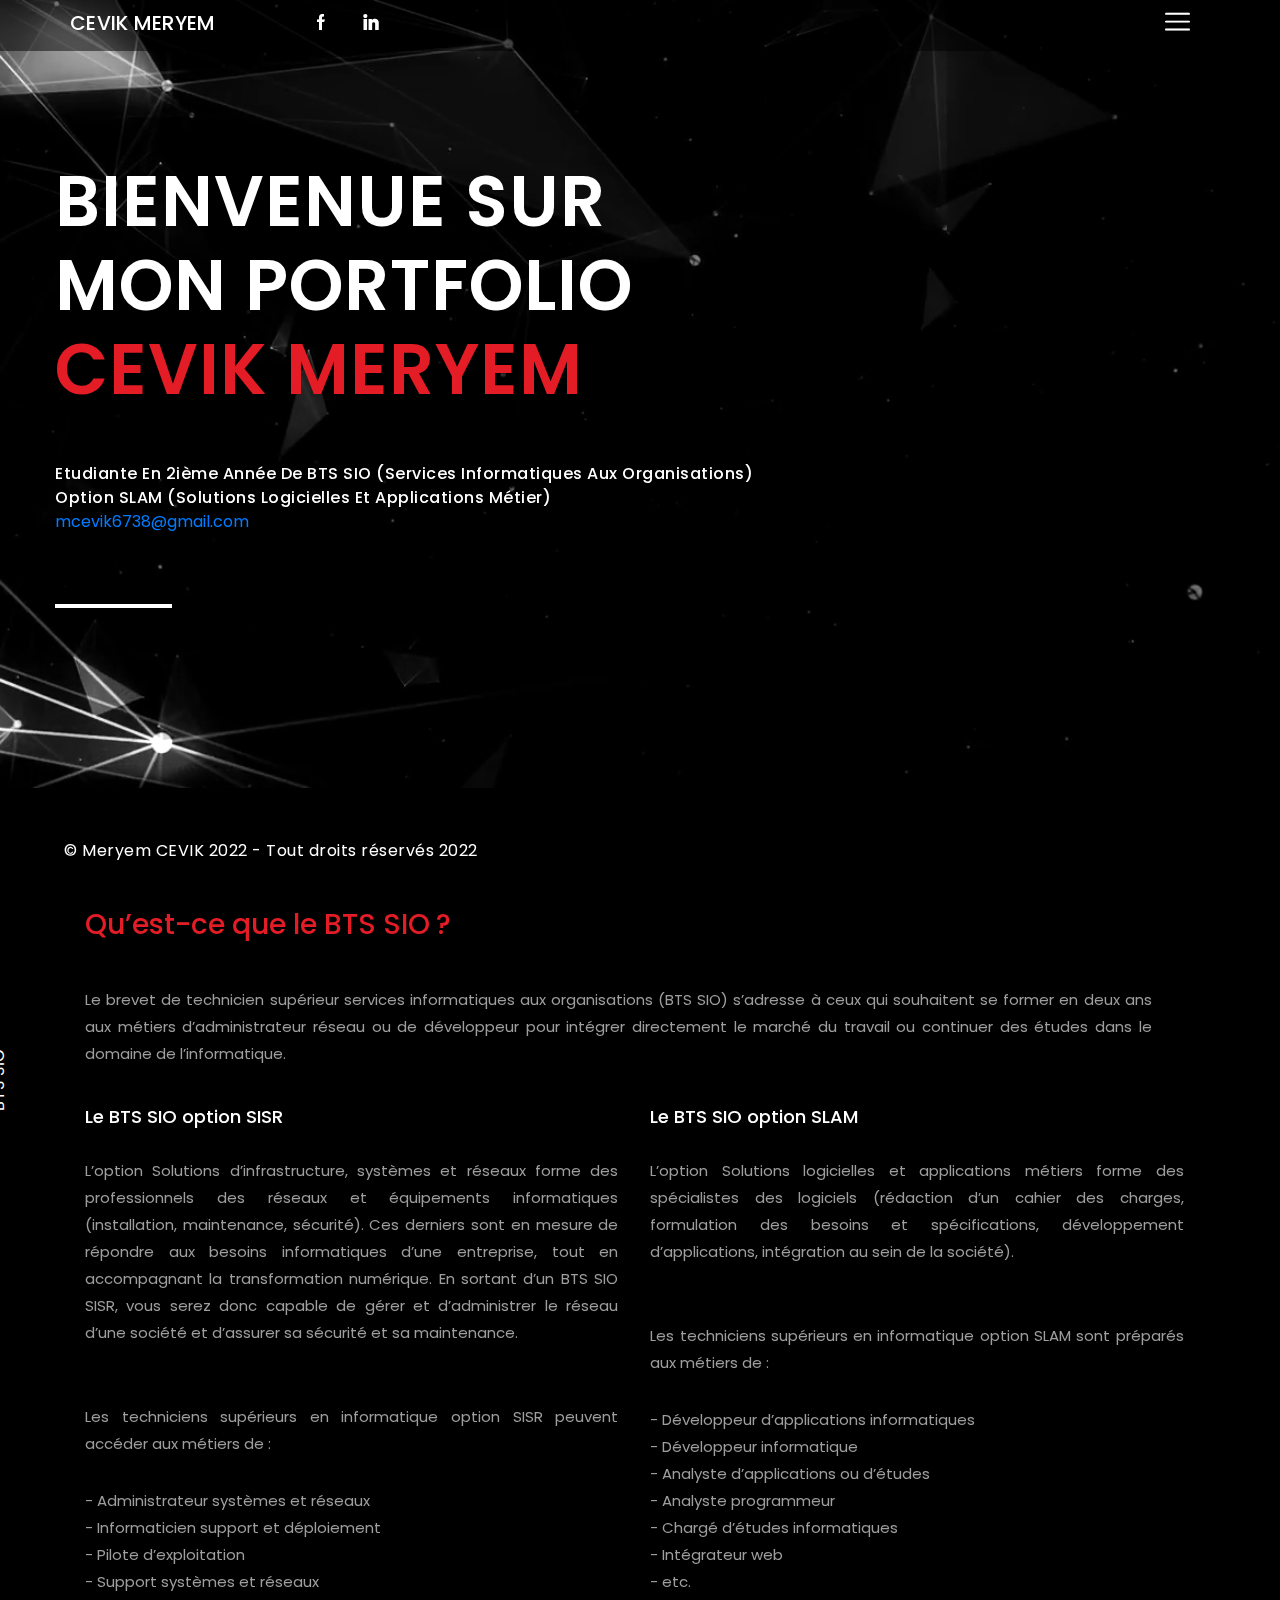
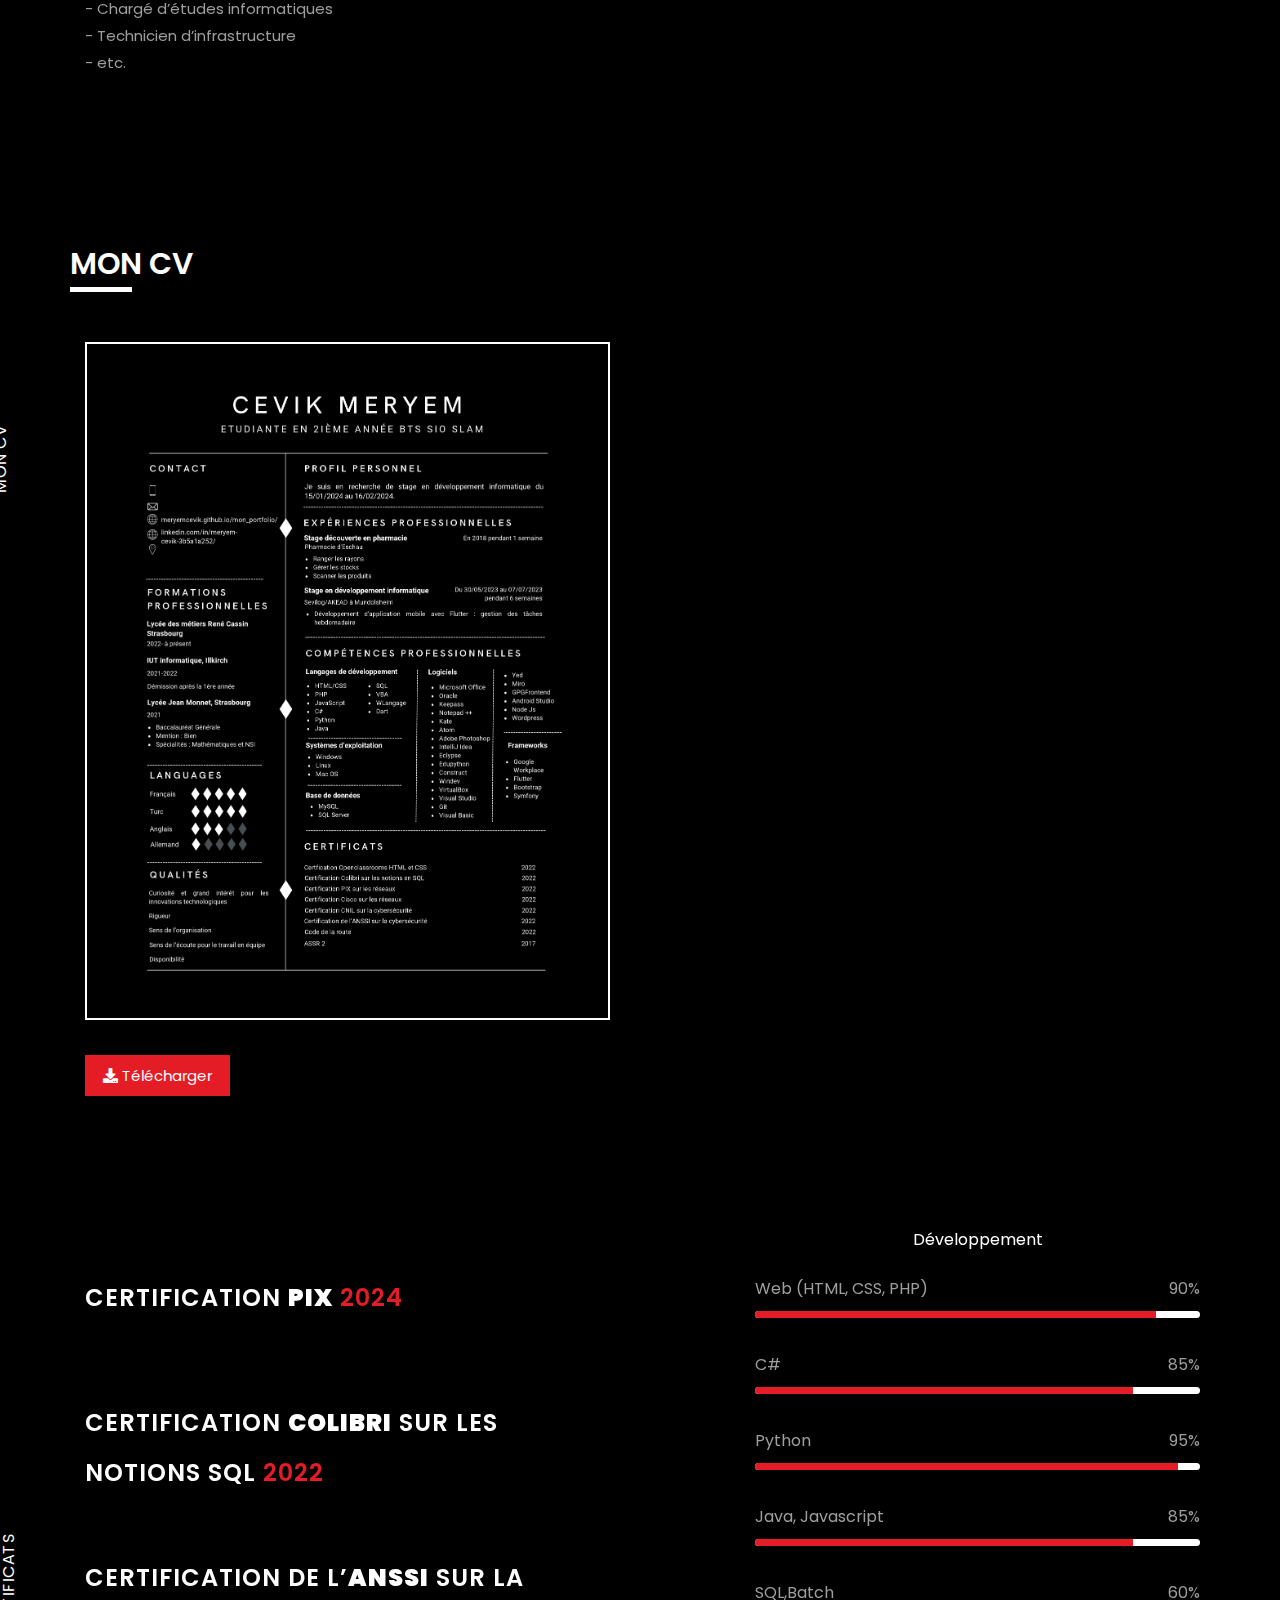
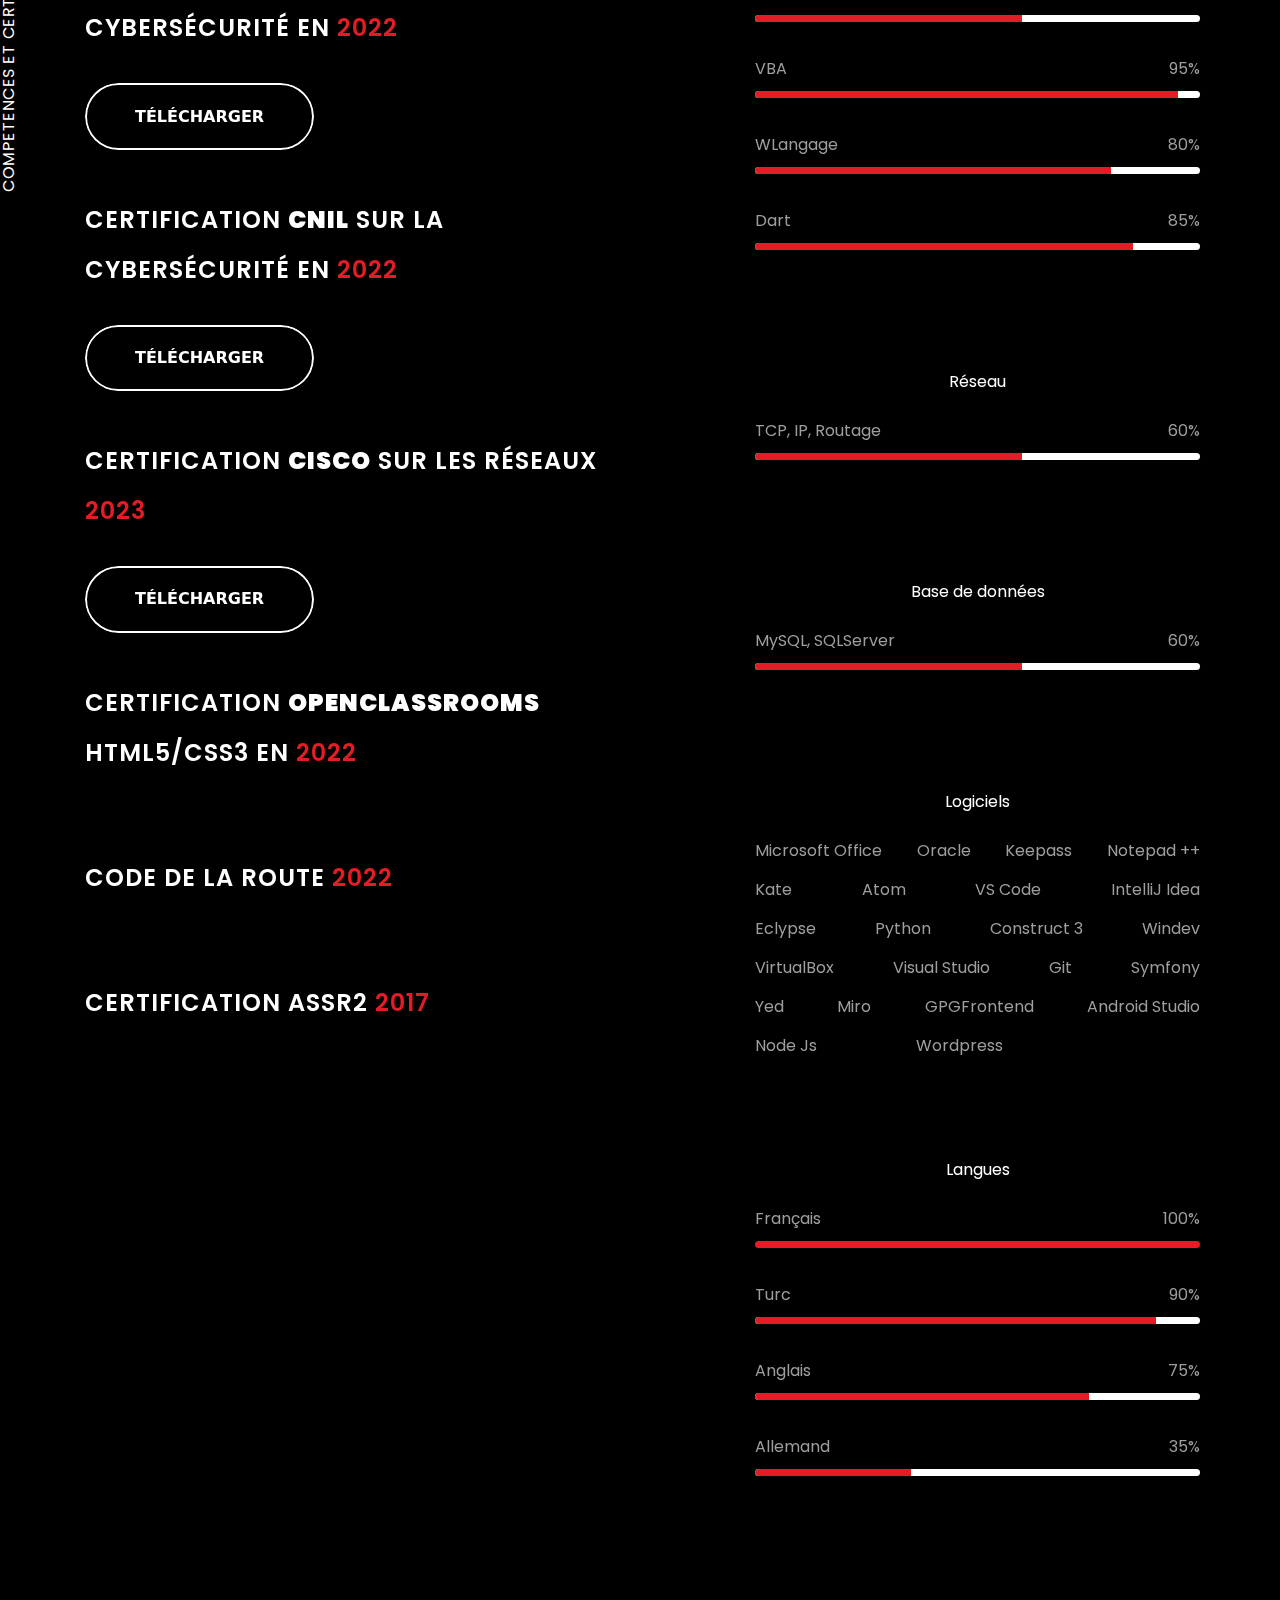
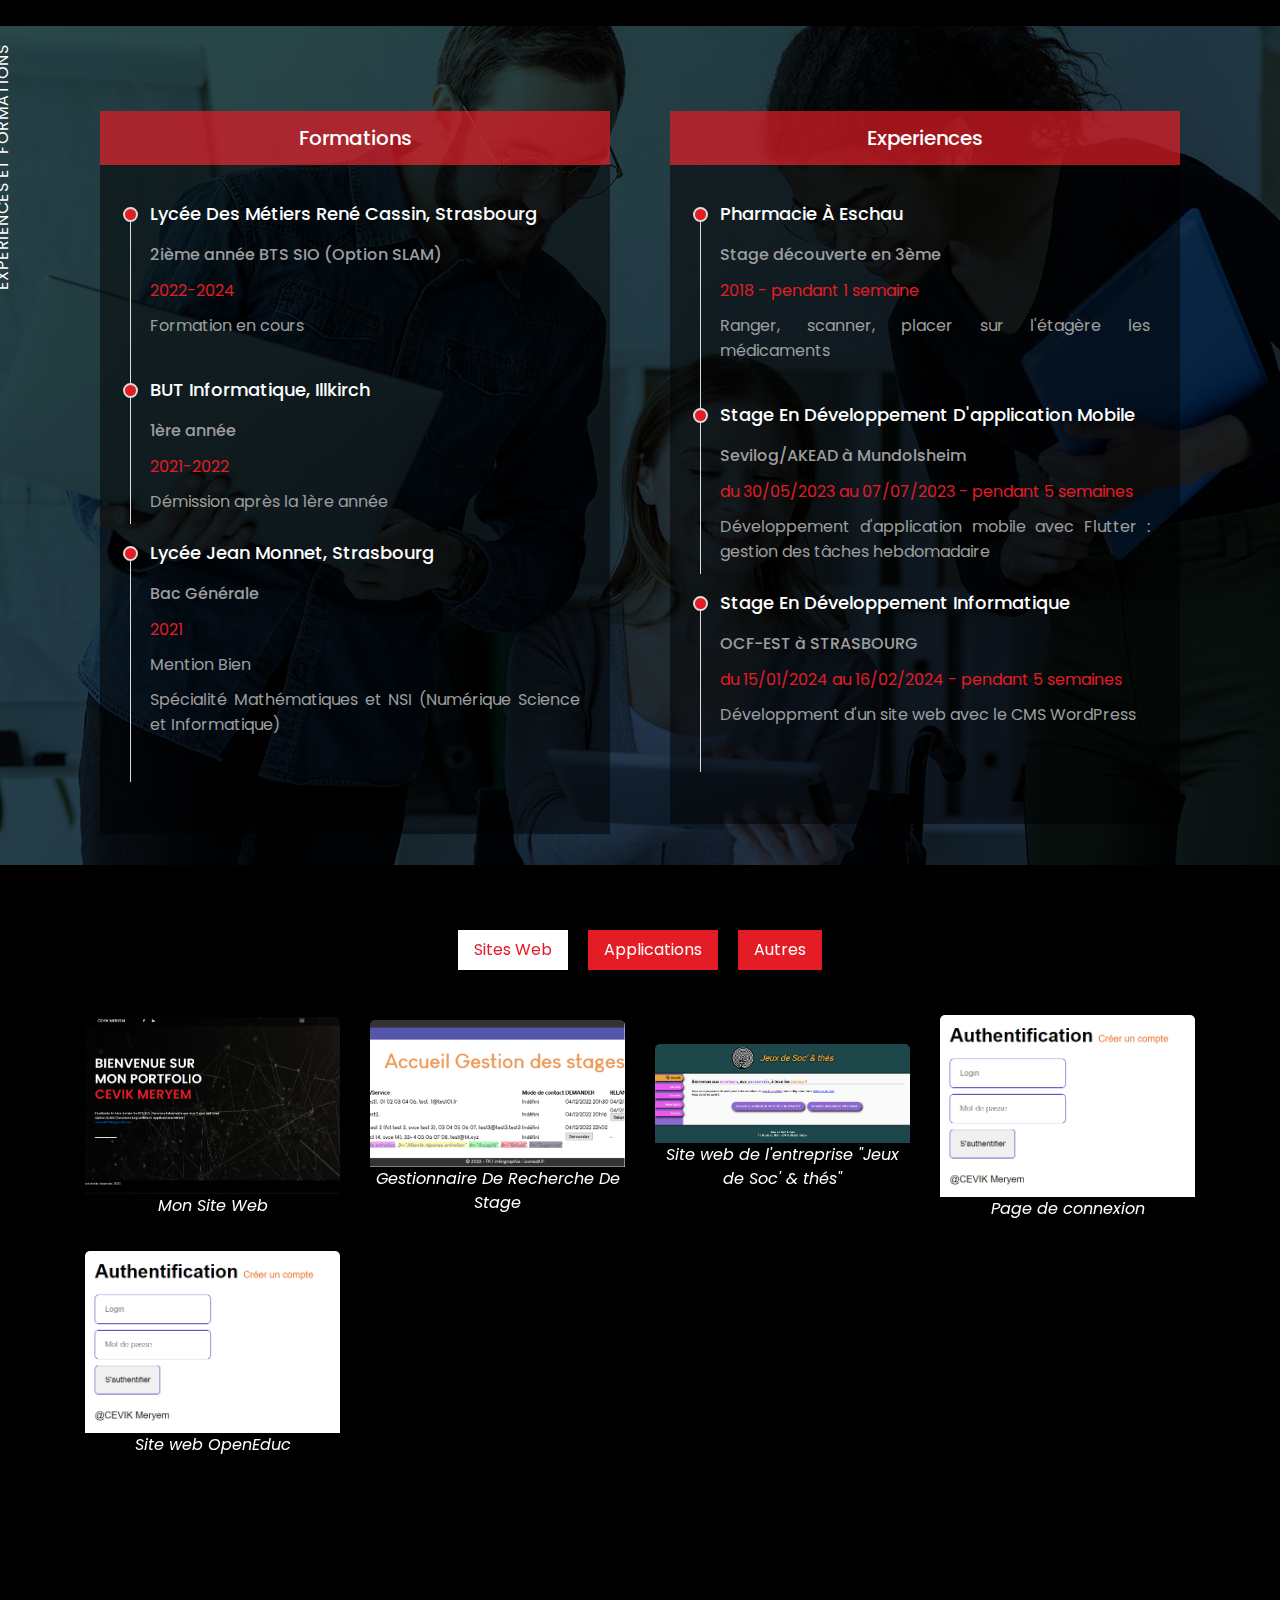
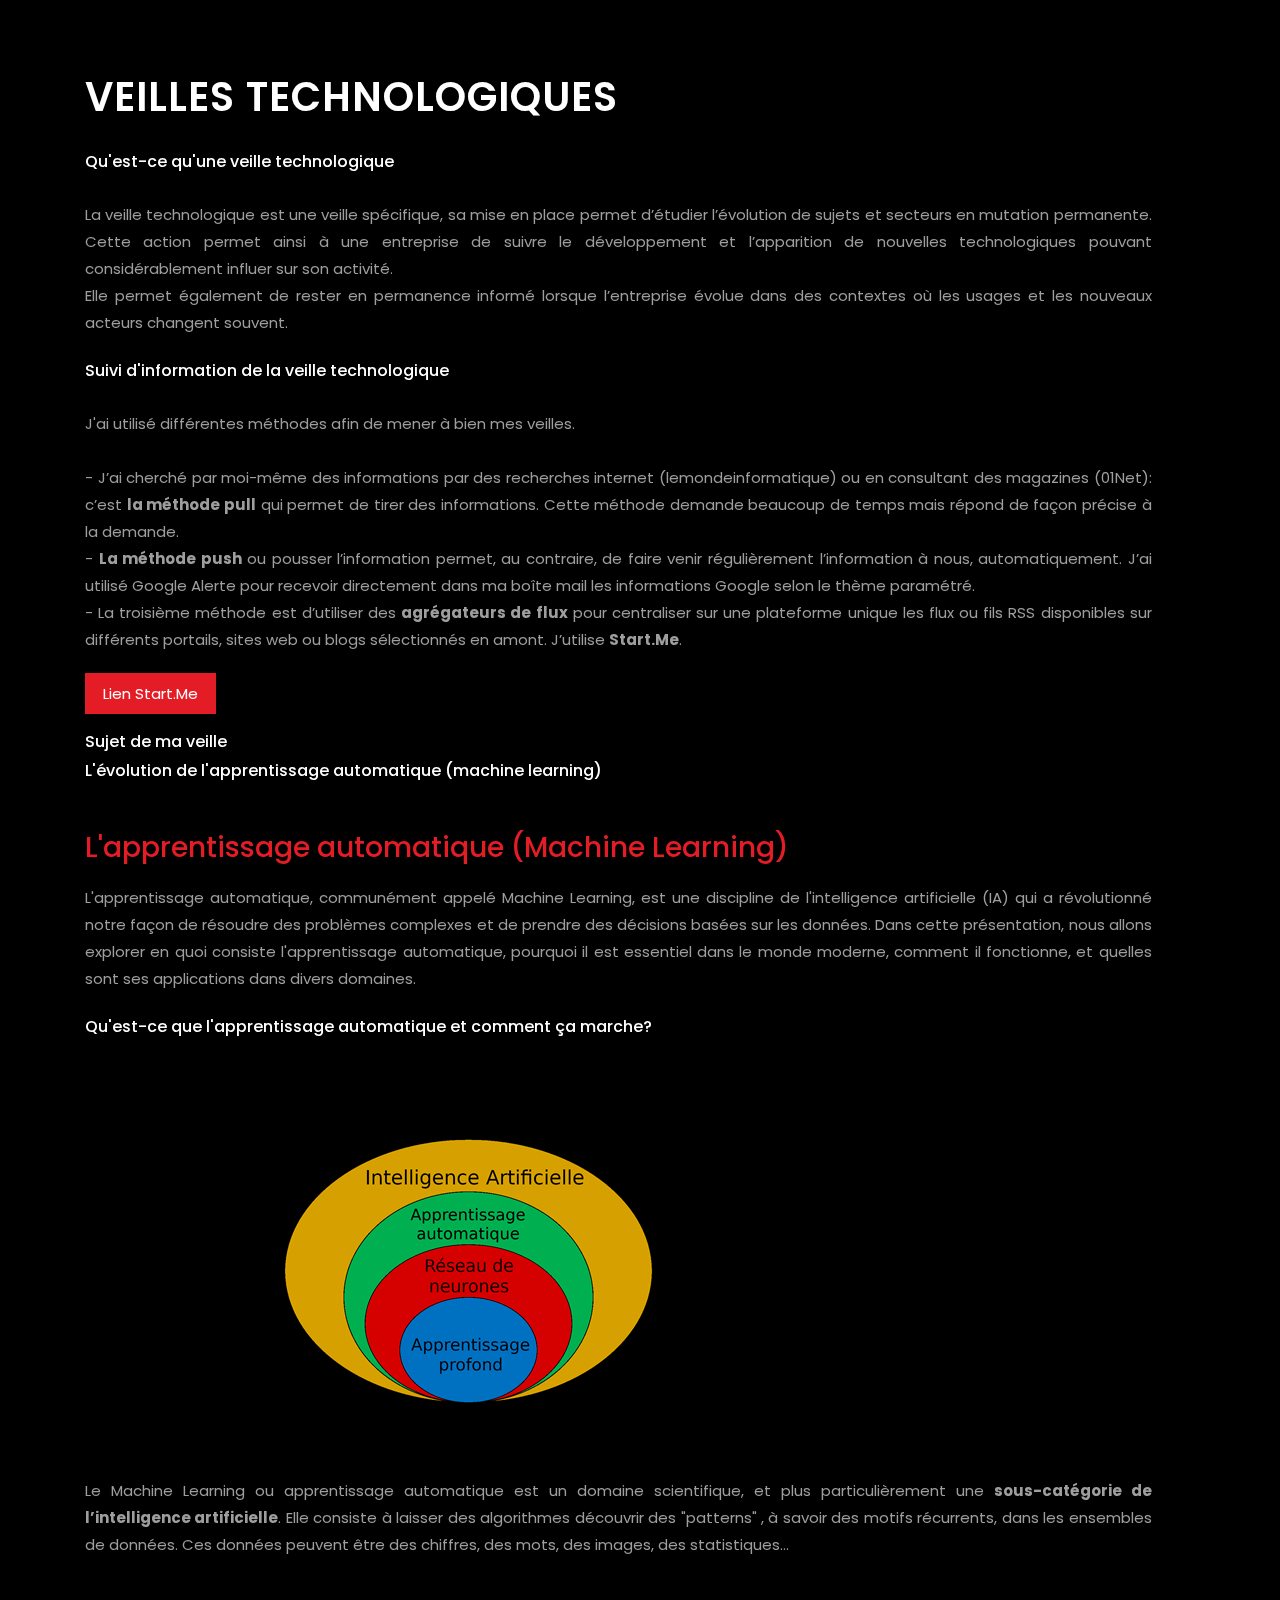
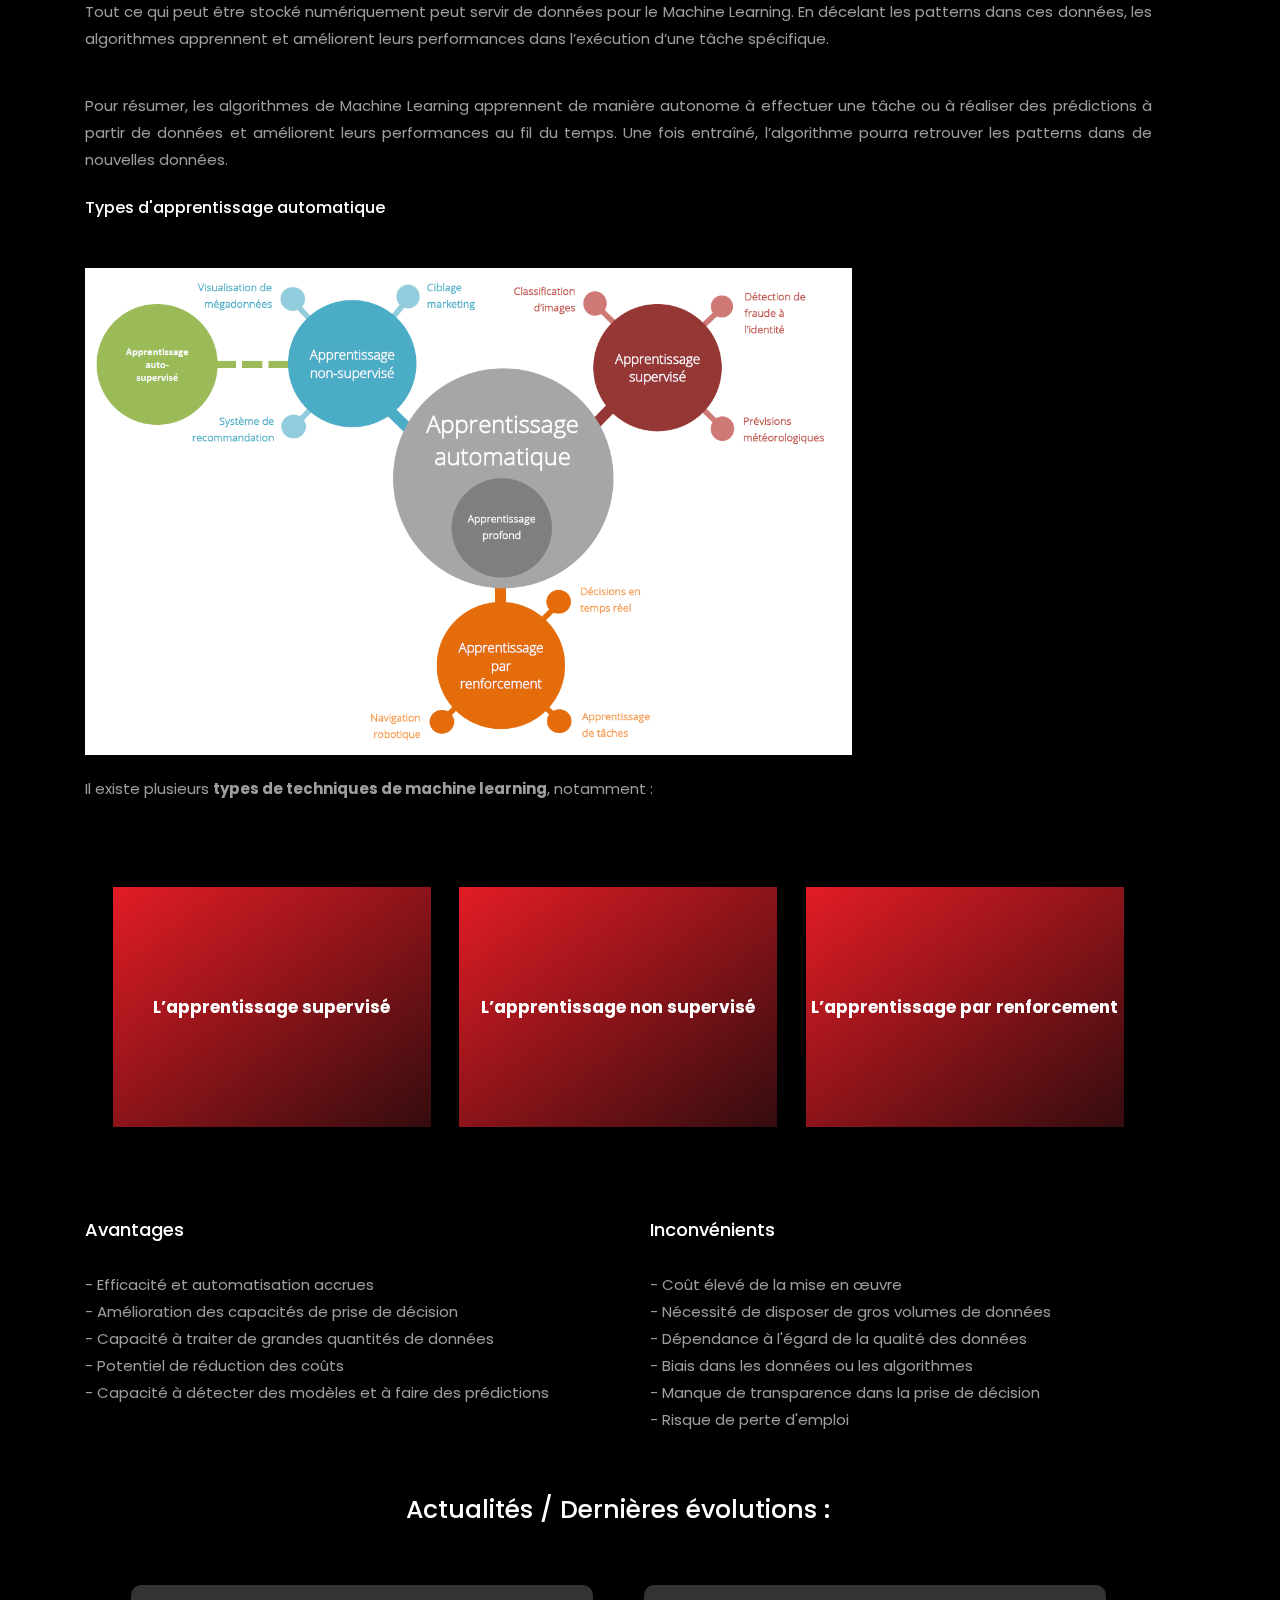
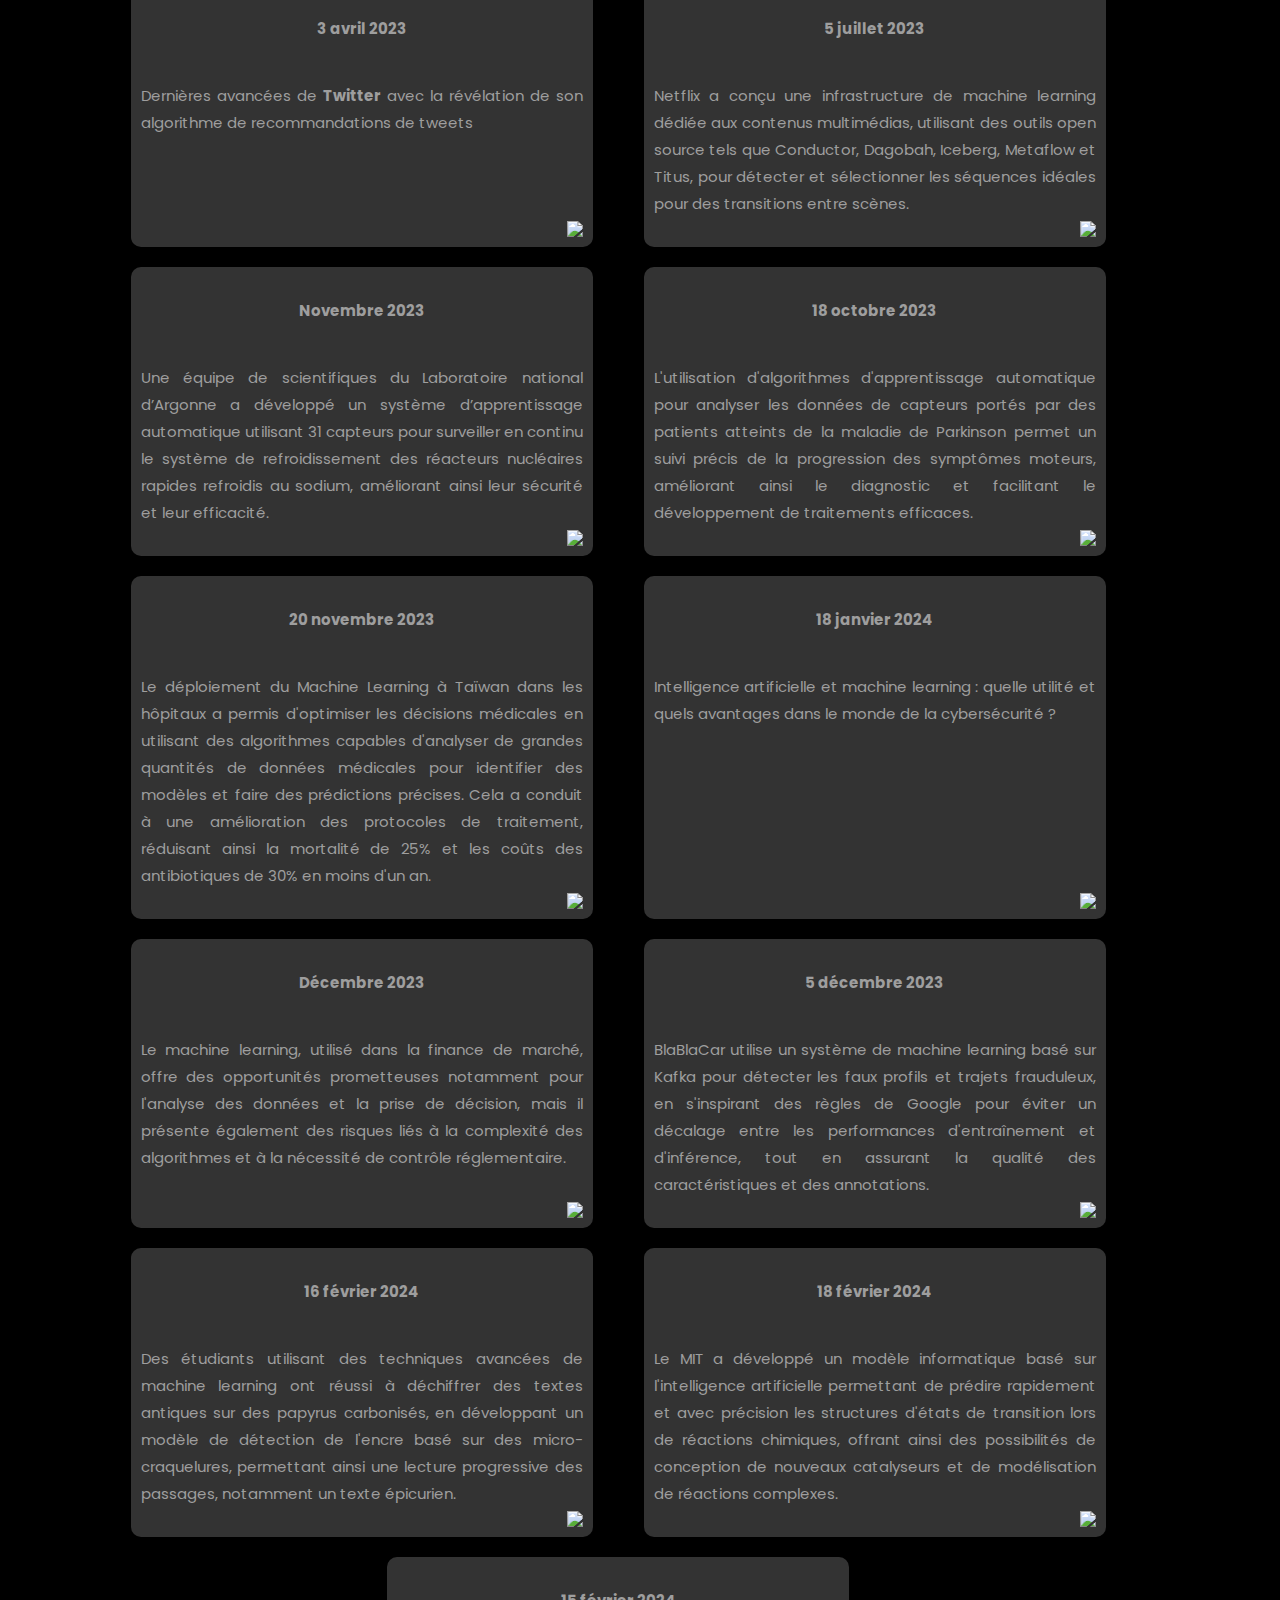
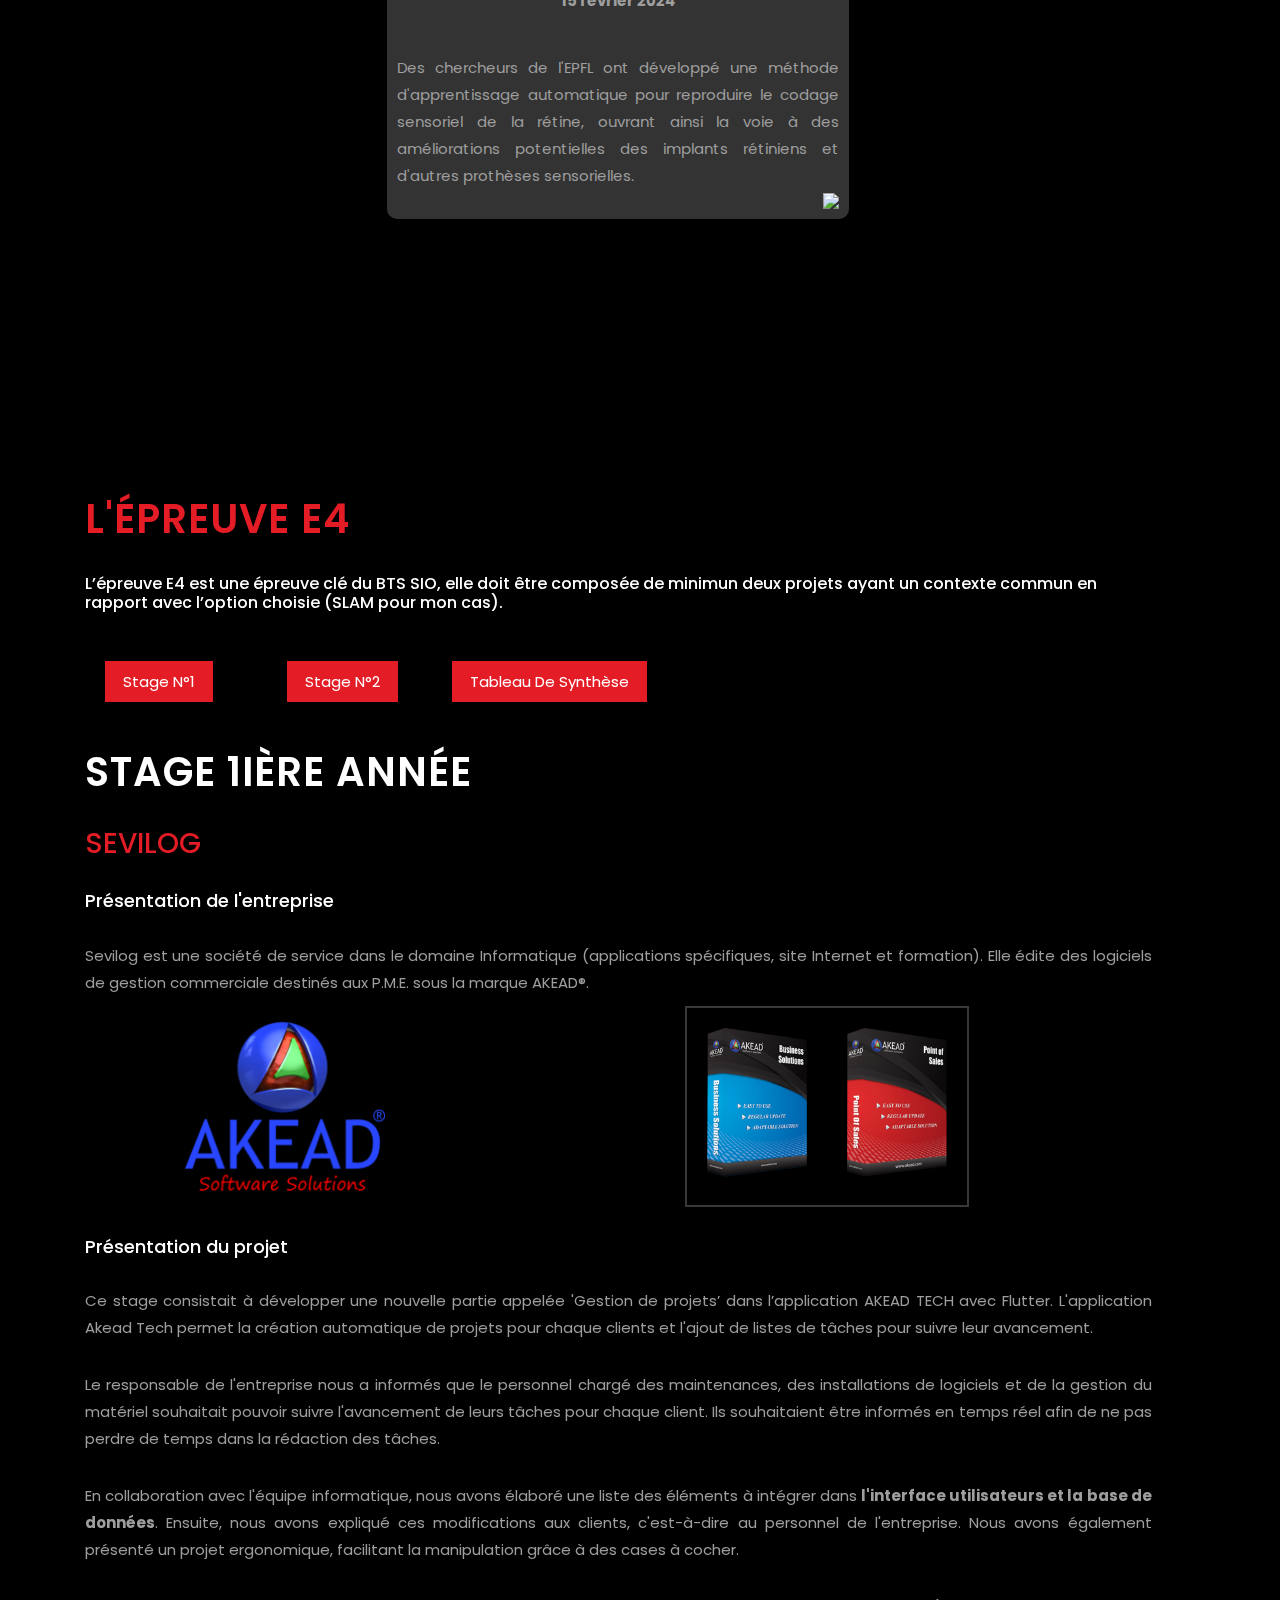
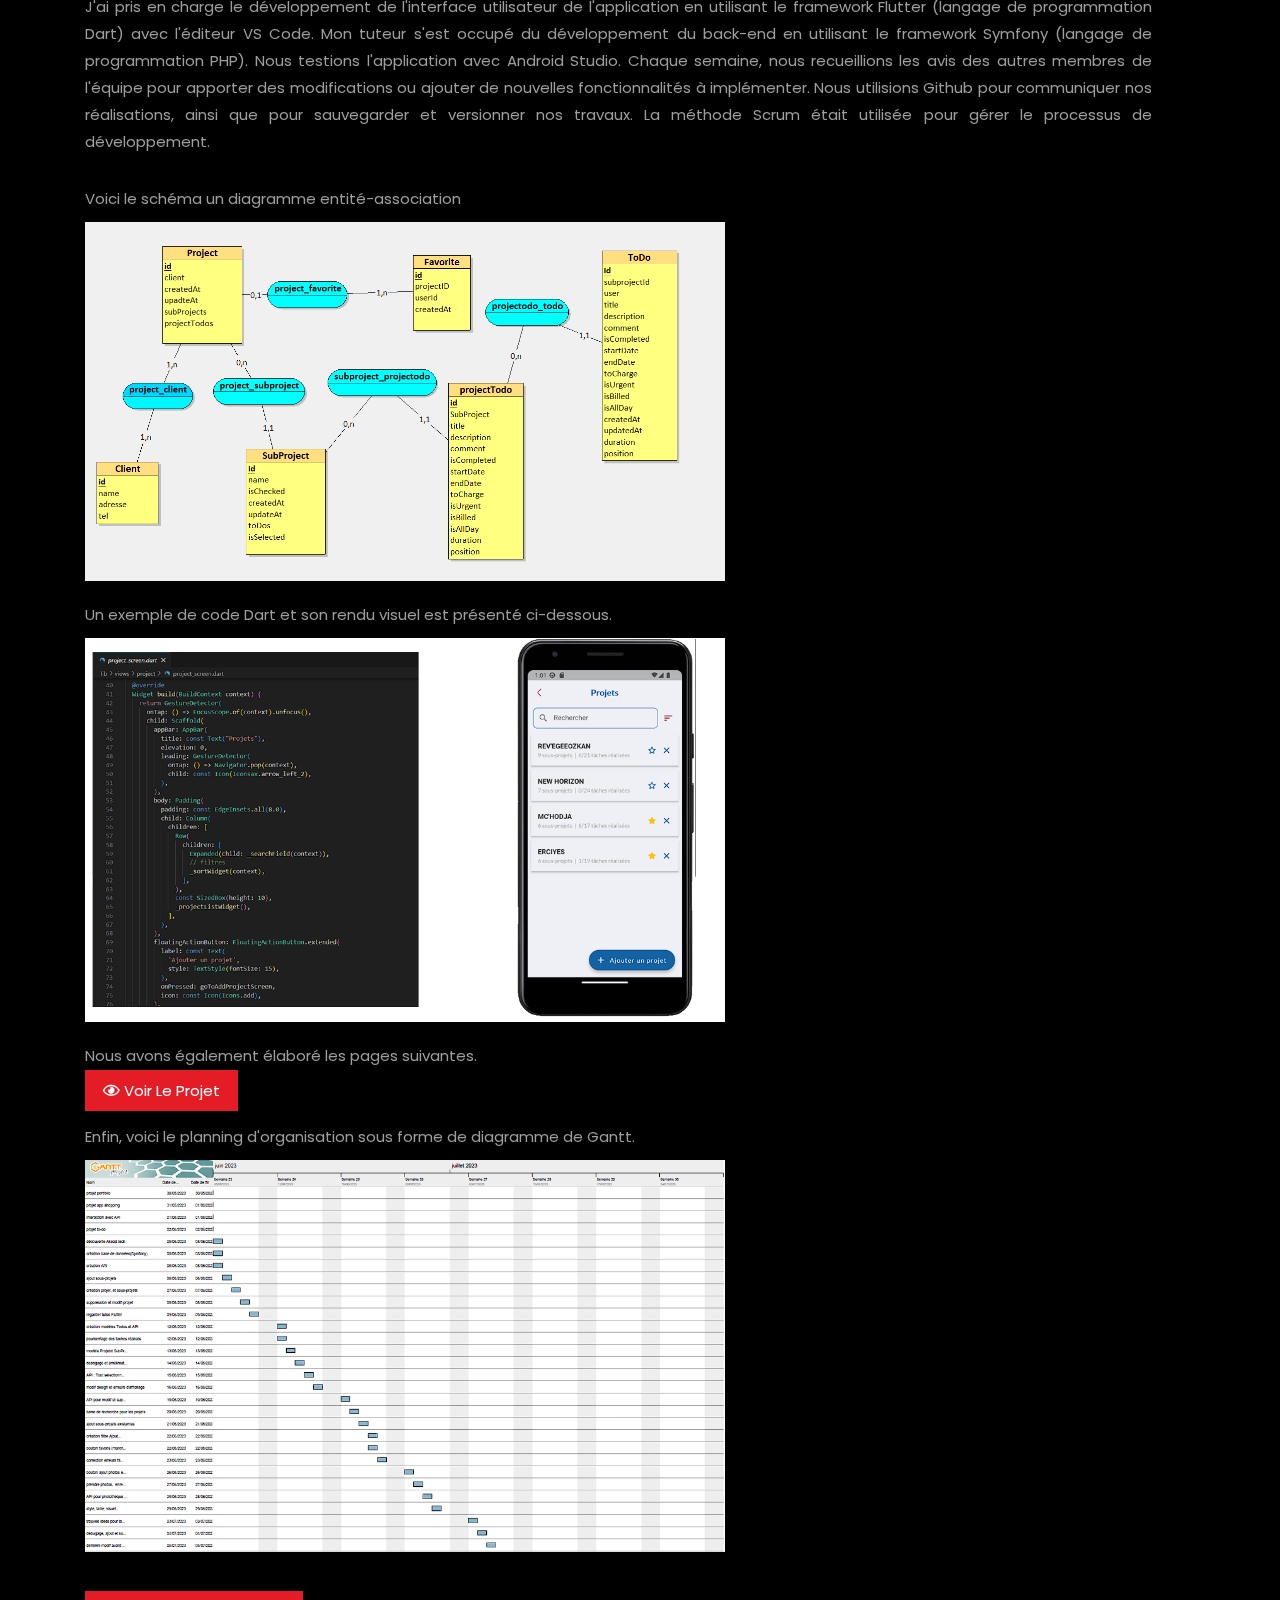
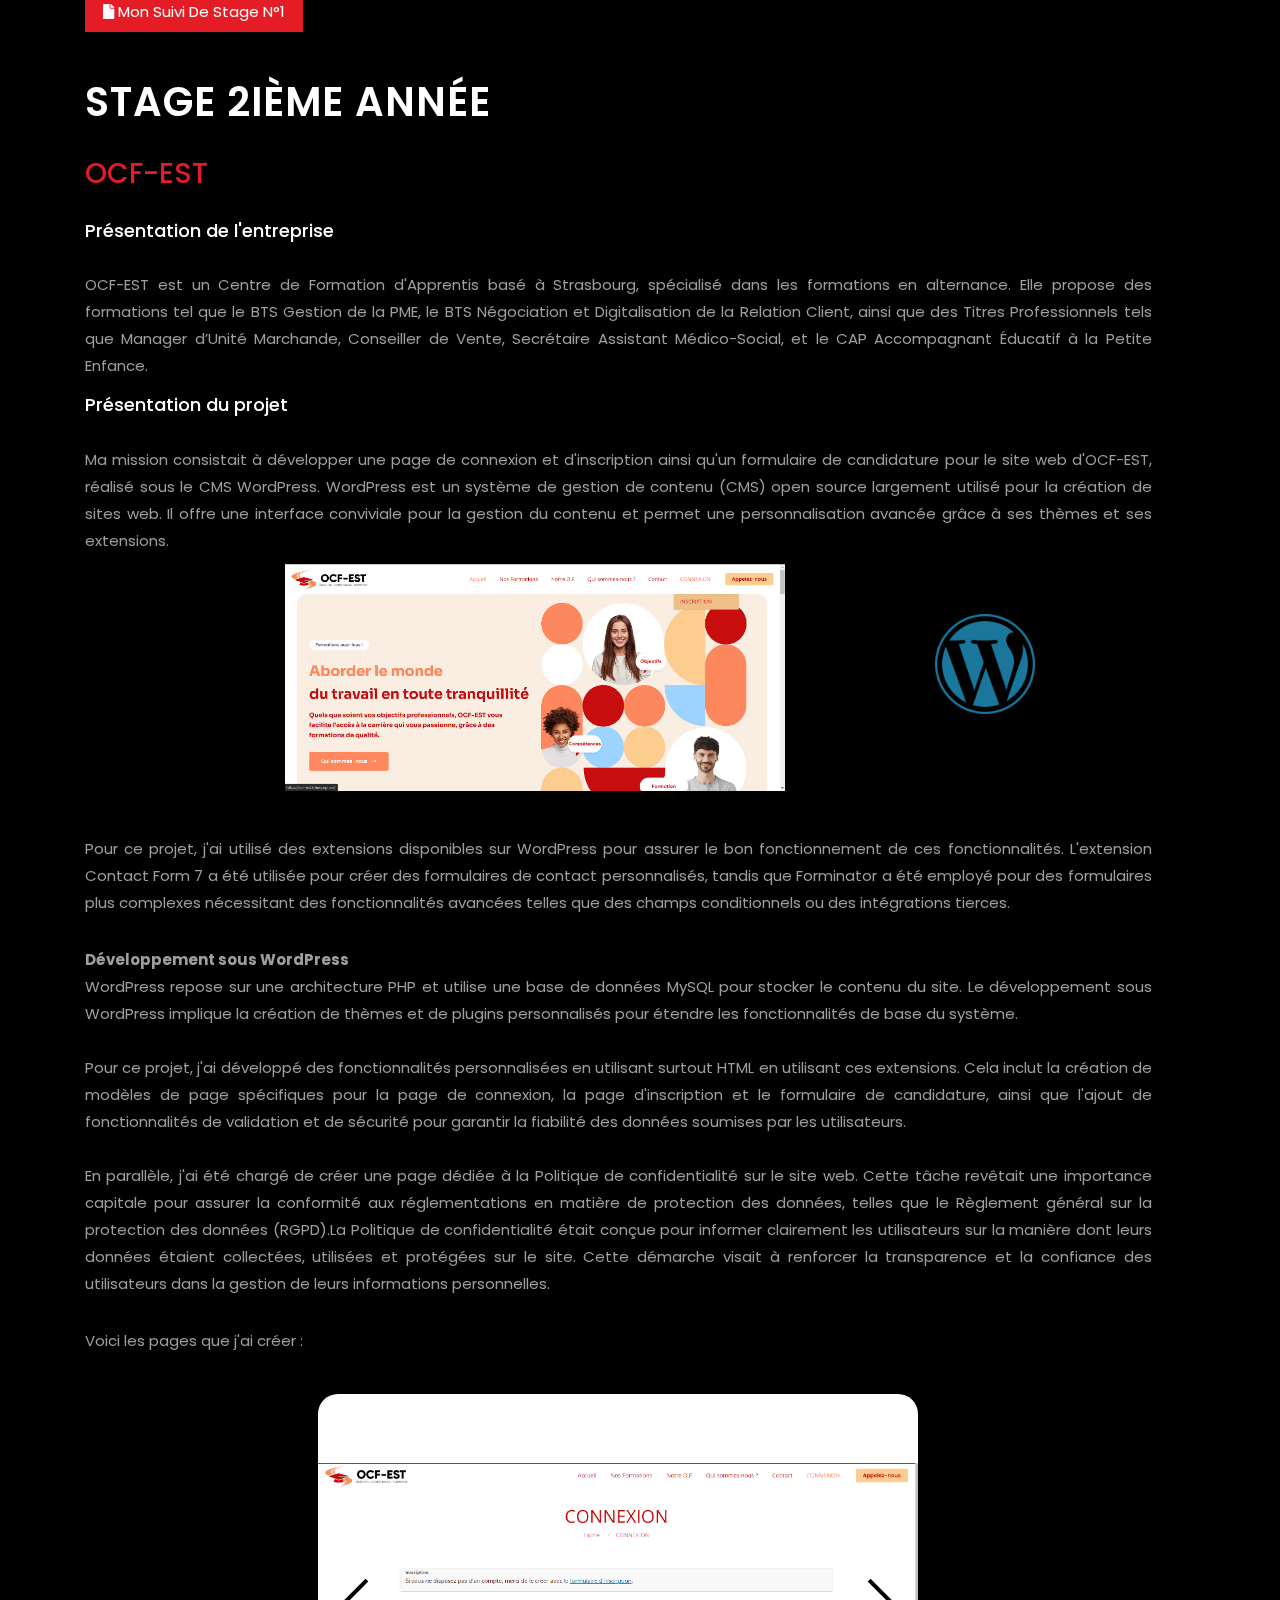
==== index.html @ 7030192d "Add files via upload" ====
<!doctype html>
<html lang="fr">

<head>
    <meta charset="utf-8">
    <meta name="viewport" content="width=device-width, initial-scale=1, shrink-to-fit=no">
    <title>portfolio</title>
    <link rel="stylesheet" href="assets/css/bootstrap.min.css">
    <link rel="stylesheet" href="assets/css/plugins/owl.carousel.min.css">
    <link rel="stylesheet" href="assets/font/flaticon.css">
    <link rel="stylesheet" href="assets/css/style.css">
    <link rel="stylesheet" href="https://cdnjs.cloudflare.com/ajax/libs/font-awesome/5.15.3/css/all.min.css">
    <link rel="stylesheet" href="https://cdnjs.cloudflare.com/ajax/libs/font-awesome/5.15.3/css/all.min.css">

</head>
<!-- =================Body Started==================== -->

<body>
    <!-- =================================********================================= -->
    <div id="show_menuitems" class="my-menu">
        <div class="menu-box">
            <span>
                <i onclick="hide_menu()" class="flaticon-cancel"></i>
            </span>
            <ul>
                <li><a onclick="hide_menu()" href="#home">Accueil</a></li>
                <li><a onclick="hide_menu()" href="#bts_sio">BTS SIO</a></li>
                <li><a onclick="hide_menu()" href="#cv">Mon CV</a></li>
                <li><a onclick="hide_menu()" href="#about">Compétences et certificats</a></li>
                <li><a onclick="hide_menu()" href="#resume">Expériences et formations</a></li>
                <li><a onclick="hide_menu()" href="#portfolio">Portfolio</a></li>
                <li><a onclick="hide_menu()" href="#veille">Veilles technologiques</a></li>
                <li><a onclick="hide_menu()" href="#stages">Stages</a></li>
                <li><a onclick="hide_menu()" href="#contactMe">Contact</a></li>

                <!--<li><a onclick="hide_menu()" href="#contacter">Contactez-moi</a></li>-->

            </ul>
        </div>
    </div>

    <!-- =================================********================================= -->
    <section id="home">
        <div class="conteneur">
            <video autoplay loop muted plays-inline class="video">
                <source src="assets/images/video/video_noir.mp4" type="video/mp4">
            </video>
        </div>
        <header>
            <div class="container">
                <div class="main-nav">
                    <div class="logo">
                        <h2><a style="color:#fff" href="index.html">CEVIK Meryem</a></h2>
                    </div>
                    <div class="social-media">
                        <ul>
                            <li><a href="https://www.facebook.com/profile.php?id=100066606188262"><i
                                        class="flaticon-facebook"></i></a></li>
                            <li><a href="https://www.linkedin.com/in/meryem-cevik-3b5a1a252/"><i
                                        class="flaticon-linkedin"></i></a></li>
                        </ul>
                    </div>
                    <div onclick="show_menu()" class="my-toogle">
                        <span><i class="flaticon-menu"></i></span>
                    </div>
                </div>
            </div>
        </header>
        <div class="container">
            <div class="row">
                <div class="my-wrapper">

                    <div class="name-box">
                        <h1>Bienvenue sur mon portfolio <span>CEVIK Meryem</span></h1>
                    </div>
                    <div class="welcome-box">
                        <h3>Etudiante en 2ième année de <a href="#bts_sio" style="color:#fff" class="surligner">BTS
                                SIO</a> (Services Informatiques aux Organisations) <span><a href="#slam"
                                    style="color:#fff" class="surligner">option SLAM</a> (Solutions Logicielles et
                                Applications Métier)</span></h3>
                        </br><span style="color:white"><a
                                href="mailto:mcevik6738@gmail.com">mcevik6738@gmail.com</a></span>

                    </div>
                    <div class="line"></div>

                </div>
                <div class="copy-right">
                    <h6>© Meryem CEVIK 2022 - Tout droits réservés 2022 </h6>
                </div>
            </div>
        </div>
    </section>
    <!-- =================================****BTS SIO****================================= -->
    <section id="news">
        <div class="container">
            <div class="row">
                <div class="wrapper">
                    <div class="left-wrapper">
                        <div class="content">
                            <div class="title" id="bts_sio">
                                <style>
                                    .surligner1 {
                                        position: relative;
                                        /* Ajoutez une position relative */
                                    }

                                    .surligner1::before {
                                        content: " ";
                                        /* Contenu vide pour créer le soulignement */
                                        position: absolute;
                                        width: 100%;
                                        height: 2px;
                                        /* Hauteur du soulignement */
                                        background: #E31C25;
                                        /* Couleur du soulignement */
                                        bottom: 0;
                                        left: 0;
                                        transform: scaleX(0);
                                        /* Commencez par une échelle nulle */
                                        transform-origin: bottom left;
                                        transition: transform 0.3s ease;
                                    }

                                    .surligner1:hover::before {
                                        transform: scaleX(1);
                                        /* Développez le soulignement au survol */
                                    }

                                    .column-container {
                                        display: flex;
                                        justify-content: space-between;
                                    }

                                    .column {
                                        flex: 1;
                                        width: 49%;
                                        /* Réglez la largeur comme vous le souhaitez */
                                        margin-right: 2%;
                                        /* Marge entre les colonnes */
                                    }
                                </style>
                                <h3 style="color:#E31C25">Qu’est-ce que le BTS SIO ?</h3>
                                <br>
                                <p style="width:800pt;margin-bottom:10px">
                                    <span class="surligner1">Le brevet de technicien supérieur services informatiques
                                        aux organisations (BTS SIO) </span>s’adresse à ceux qui souhaitent se former en
                                    deux ans aux métiers d’administrateur réseau ou de développeur pour intégrer
                                    directement le marché du travail ou continuer des études dans le domaine de
                                    l’informatique.
                                </p>
                                </br></br>
                                <div class="column-container">
                                    <div class="column">
                                        <h4 style="color:#fff;margin-bottom:10px;width:400pt;font-size: 18px;">Le BTS
                                            SIO option SISR</h4>
                                        <p style="width:400pt;margin-bottom:10px">
                                            <span class="surligner1">L’option Solutions d’infrastructure, systèmes et
                                                réseaux</span> forme des professionnels des réseaux et équipements
                                            informatiques (installation, maintenance, sécurité). Ces derniers sont en
                                            mesure de répondre aux besoins informatiques d’une entreprise, tout en
                                            accompagnant la transformation numérique. En sortant d’un BTS SIO SISR, vous
                                            serez donc capable de gérer et d’administrer le réseau d’une société et
                                            d’assurer sa sécurité et sa maintenance.
                                            </br></br>
                                        </p>
                                        <p style="width:400pt;margin-bottom:10px">
                                            Les techniciens supérieurs en informatique option SISR peuvent accéder aux
                                            métiers de :
                                        </p>
                                        <p>
                                            - Administrateur systèmes et réseaux</br>
                                            - Informaticien support et déploiement</br>
                                            - Pilote d’exploitation</br>
                                            - Support systèmes et réseaux</br>
                                            - Chargé d’études informatiques</br>
                                            - Technicien d’infrastructure</br>
                                            - etc.
                                        </p>
                                    </div>
                                    <div class="column"></div>
                                    <div class="column">
                                        <h4 style="color:#fff;margin-bottom:10px;width:400pt;font-size: 18px;"
                                            id="slam">Le BTS SIO option SLAM</h4>
                                        <p style="width:400pt;margin-bottom:10px">
                                            <span class="surligner1">L’option Solutions logicielles et applications
                                                métiers</span> forme des spécialistes des logiciels (rédaction d’un
                                            cahier des charges, formulation des besoins et spécifications, développement
                                            d’applications, intégration au sein de la société).
                                            </br></br>
                                        </p>
                                        <p style="width:400pt;margin-bottom:10px">
                                            Les techniciens supérieurs en informatique option SLAM sont préparés aux
                                            métiers de :
                                        </p>
                                        <p>
                                            - Développeur d’applications informatiques</br>
                                            - Développeur informatique</br>
                                            - Analyste d’applications ou d’études</br>
                                            - Analyste programmeur</br>
                                            - Chargé d’études informatiques</br>
                                            - Intégrateur web</br>
                                            - etc.
                                        </p>
                                    </div>
                                </div>
                            </div>
                        </div>
                        <div class="inter">
                            <h6>BTS SIO</h6>
                        </div>
                    </div>
                </div>
            </div>
    </section>
    <!-- =================================*** CV *****================================= -->

    <section id="cv">
        <div class="container">
            <div class="row">
                <div class="col-12">
                    <div class="heading">
                        <h2>Mon CV</h2>
                    </div>
                </div>
            </div>
            <div class="row">
                <div class="col-12">
                    <form action="">
                        <div class="row">
                            <div class="col-md-6 col-sm-12 col-xs-12">
                                <div class="col-12">
                                    <img style="border : 2px solid #fff;width:700px" src="CV/CV2.jpg">
                                    <style>
                                        .button-space {
                                            margin-right: 50px;
                                        }
                                    </style>
                                    <br>
                                    <br>
                                    <div class="send">
                                        <!--<a href="https://drive.google.com/file/d/1os04yYC15rSAOUftZChZbTsAP_OAH58c/view"><i class="fas fa-eye"></i> Visualiser</a>
                                            <span class="button-space"></span>-->
                                        <a class="btn1" href="CV/CV2.pdf"><i class="fas fa-download"></i>
                                            Télécharger</a>

                                    </div>
                                </div>
                                <div class="inter">
                                    <h6>Mon CV</h6>
                                </div>
                            </div>
                    </form>

                </div>
            </div>

        </div>
    </section>
    <!-- =================================**** Compétences et Certificats ****================================= -->
    <section id="about">
        <div class="container">
            <div class="row">
                <div class="wrapper">
                    <div class="left-wrapper">
                        <div class="content">
                            <div class="title">
                                <!--- <h4>Compétences et Certificats</h4> --->
                                <div class="title">
                                    <h2>Certification <strong>PIX</strong><span> 2024</span></h2>
                                </div>
                                <div class="title">
                                    <h2>Certification <strong>Colibri</strong> sur les notions SQL <span>2022</span>
                                    </h2>
                                </div>
                                <h2>Certification de l’<strong>ANSSI</strong> sur la cybersécurité en <span>2022</span>
                                </h2>
                                <button class="btn-80"><a href="certif\secuacadémie\certification_secu_CEVIK_Meryem.pdf"
                                        style="color:white">Télécharger</a></button>

                            </div>
                            <div class="title">
                                <h2>Certification <strong>CNIL</strong> sur la cybersécurité en <span>2022</span></h2>
                                <button class="btn-80"><a href="certif\MOOC\certificat_fusionner.pdf"
                                        style="color:white">Télécharger</a></button>
                            </div>
                            <div class="title">
                                <h2>Certification <strong>Cisco</strong> sur les réseaux <span>2023</span></h2>
                                <button class="btn-80"><a href="certif/certif_cisco.pdf"
                                    style="color:white">Télécharger</a></button>
                            </div>
                            <div class="title">
                                <h2>Certification <strong>Openclassrooms</strong> HTML5/CSS3 en <span>2022</span></h2>
                                <!--<button class="btn-80"><a href="certif\secuacadémie\certification_secu_CEVIK_Meryem.pdf" style="color:white">Télécharger</a></button>-->
                            </div>
                            <div class="title">
                                <h2>Code de la route <span>2022</span></h2>
                            </div>
                            <div class="title">
                                <h2>Certification ASSR2 <span>2017</span></h2>
                            </div>
                        </div>
                    </div>
                    <div class="right-wrapper">
                        <div class="content _yt_er_ol">
                            <span style="color:#fff">Développement</span>
                            <div class="_re_uy_iu">
                                <div class="_ol_ew_xs">
                                    <span>Web (HTML, CSS, PHP)</span>
                                    <span>90%</span>
                                </div>
                                <div class="progress">
                                    <div style="width: 90%;" class="progress-bar my-bars" role="progressbar"
                                        aria-valuenow="0" aria-valuemin="0" aria-valuemax="100"></div>
                                </div>


                                <div class="_ol_ew_xs">
                                    <span>C#</span>
                                    <span>85%</span>
                                </div>
                                <div class="progress">
                                    <div style="width: 85%;" class="progress-bar my-bars" role="progressbar"
                                        aria-valuenow="0" aria-valuemin="0" aria-valuemax="100"></div>
                                </div>


                                <div class="_ol_ew_xs">
                                    <span>Python</span>
                                    <span>95%</span>
                                </div>
                                <div class="progress">
                                    <div style="width: 95%;" class="progress-bar my-bars" role="progressbar"
                                        aria-valuenow="0" aria-valuemin="0" aria-valuemax="100"></div>
                                </div>


                                <div class="_ol_ew_xs">
                                    <span>Java, Javascript</span>
                                    <span>85%</span>
                                </div>
                                <div class="progress">
                                    <div style="width: 85%;" class="progress-bar my-bars" role="progressbar"
                                        aria-valuenow="0" aria-valuemin="0" aria-valuemax="100"></div>
                                </div>


                                <div class="_ol_ew_xs">
                                    <span>SQL,Batch</span>
                                    <span>60%</span>
                                </div>
                                <div class="progress">
                                    <div style="width: 60%;" class="progress-bar my-bars" role="progressbar"
                                        aria-valuenow="0" aria-valuemin="0" aria-valuemax="100"></div>
                                </div>

                                <div class="_ol_ew_xs">
                                    <span>VBA</span>
                                    <span>95%</span>
                                </div>
                                <div class="progress">
                                    <div style="width: 95%;" class="progress-bar my-bars" role="progressbar"
                                        aria-valuenow="0" aria-valuemin="0" aria-valuemax="100"></div>
                                </div>

                                <div class="_ol_ew_xs">
                                    <span>WLangage</span>
                                    <span>80%</span>
                                </div>
                                <div class="progress">
                                    <div style="width: 80%;" class="progress-bar my-bars" role="progressbar"
                                        aria-valuenow="0" aria-valuemin="0" aria-valuemax="100"></div>
                                </div>

                                <div class="_ol_ew_xs">
                                    <span>Dart</span>
                                    <span>85%</span>
                                </div>
                                <div class="progress">
                                    <div style="width: 85%;" class="progress-bar my-bars" role="progressbar"
                                        aria-valuenow="0" aria-valuemin="0" aria-valuemax="100"></div>
                                </div>

                            </div>
                        </div>
                        <div class="content _yt_er_ol">
                            <span style="color:#fff">Réseau</span>
                            <div class="_re_uy_iu">
                                <div class="_ol_ew_xs">
                                    <span>TCP, IP, Routage</span>
                                    <span>60%</span>
                                </div>
                                <div class="progress">
                                    <div style="width: 60%;" class="progress-bar my-bars" role="progressbar"
                                        aria-valuenow="0" aria-valuemin="0" aria-valuemax="100"></div>
                                </div>
                            </div>
                        </div>
                        <div class="content _yt_er_ol">
                            <span style="color:#fff">Base de données</span>
                            <div class="_re_uy_iu">
                                <div class="_ol_ew_xs">
                                    <span>MySQL, SQLServer</span>
                                    <span>60%</span>
                                </div>
                                <div class="progress">
                                    <div style="width: 60%;" class="progress-bar my-bars" role="progressbar"
                                        aria-valuenow="0" aria-valuemin="0" aria-valuemax="100"></div>
                                </div>
                            </div>
                        </div>

                        <!----------------- LOGICIELS---------------->
                         <!---<div class="content _yt_er_ol">
                            <span style="color:#fff">Logiciels</span>
                            <div class="_re_uy_iu">
                                

                                
                            </div>
                        </div>
                    -->
                         
                        <div class="content _yt_er_ol">
                            <span style="color:#fff">Logiciels</span>
                            <div class="_re_uy_iu">
                                <div class="_ol_ew_xs">

                                    <style>
                                        .surligner {
                                            transition: background-color 0.3s ease, color 0.3s ease;

                                        }

                                        .surligner:hover {
                                            background-color: #E31C25;
                                            color: white !important;
                                        }
                                    </style>


                                    <span class="surligner">Microsoft Office</span>
                                    <span class="surligner">Oracle</span>
                                    <span class="surligner">Keepass</span>
                                    <span class="surligner">Notepad ++</span>

                                </div>
                                <div class="_ol_ew_xs">
                                    <span class="surligner">Kate</span>
                                    <span class="surligner">Atom</span>
                                    <span class="surligner">VS Code</span>
                                    <span class="surligner">IntelliJ Idea</span>

                                </div>
                                <div class="_ol_ew_xs">
                                    <span class="surligner">Eclypse</span>
                                    <span class="surligner">Python</span>
                                    <span class="surligner">Construct 3</span>
                                    <span class="surligner">Windev</span>
                                </div>
                                <div class="_ol_ew_xs">

                                    <span class="surligner">VirtualBox</span>
                                    <span class="surligner">Visual Studio</span>
                                    <span class="surligner">Git</span>
                                    <span class="surligner">Symfony</span>

                                </div>
                                <div class="_ol_ew_xs">
                                    <span class="surligner">Yed</span>
                                    <span class="surligner">Miro</span>
                                    <span class="surligner">GPGFrontend</span>
                                    <span class="surligner">Android Studio</span>
                                </div>
                                <div class="_ol_ew_xs">

                                    <span class="surligner">Node Js</span>
                                    <span class="surligner">Wordpress</span>
                                    <span class="surligner"></span>
                                    <span class="surligner"></span>

                                </div>
                            </div>
                        </div>
                       
                        <div class="content _yt_er_ol">
                            <span style="color:#fff">Langues</span>
                            <div class="_re_uy_iu">
                                <div class="_ol_ew_xs">
                                    <span>Français</span>
                                    <span>100%</span>
                                </div>
                                <div class="progress">
                                    <div style="width: 100%;" class="progress-bar my-bars" role="progressbar"
                                        aria-valuenow="0" aria-valuemin="0" aria-valuemax="100"></div>
                                </div>
                                <div class="_ol_ew_xs">
                                    <span>Turc</span>
                                    <span>90%</span>
                                </div>
                                <div class="progress">
                                    <div style="width: 90%;" class="progress-bar my-bars" role="progressbar"
                                        aria-valuenow="0" aria-valuemin="0" aria-valuemax="100"></div>
                                </div>
                                <div class="_ol_ew_xs">
                                    <span>Anglais</span>
                                    <span>75%</span>
                                </div>
                                <div class="progress">
                                    <div style="width: 75%;" class="progress-bar my-bars" role="progressbar"
                                        aria-valuenow="0" aria-valuemin="0" aria-valuemax="100"></div>
                                </div>
                                <div class="_ol_ew_xs">
                                    <span>Allemand</span>
                                    <span>35%</span>
                                </div>
                                <div class="progress">
                                    <div style="width: 35%;" class="progress-bar my-bars" role="progressbar"
                                        aria-valuenow="0" aria-valuemin="0" aria-valuemax="100"></div>
                                </div>
                            </div>
                        </div>
                    </div>
                    <div class="inter">
                        <h6>COMPETENCES ET CERTIFICATS</h6>
                    </div>
                </div>

            </div>

        </div>
    </section>
    <!-- =================================********================================= -->
    <section id="resume">
        <div class="container">
            <div class="row">
                <div class="my-wrapper">
                    <div class="left-wrapper">
                        <div class="content">
                            <div class="head">
                                <h2>Formations</h2>
                            </div>
                            <div class="list-inner">
                                <ol>
                                    <li>
                                        <h4>Lycée des métiers René Cassin, Strasbourg</h4>
                                        <h6>2ième année BTS SIO (Option SLAM)</h6>
                                        <span>2022-2024</span>
                                        <p>Formation en cours</p>
                                    </li>

                                    <li>
                                        <h4>BUT informatique, Illkirch</h4>
                                        <h6>1ère année</h6>
                                        <span>2021-2022</span>
                                        <p>Démission après la 1ère année</p>
                                    </li>

                                    <li>
                                        <h4>Lycée Jean Monnet, Strasbourg</h4>
                                        <h6>Bac Générale</h6>
                                        <span>2021</span>
                                        <p>Mention Bien</p>
                                        <p>Spécialité Mathématiques et NSI (Numérique Science et Informatique)</p>
                                    </li>
                                </ol>
                            </div>
                        </div>
                    </div>
                    <div class="right-wrapper">
                        <div class="content">
                            <div class="head">
                                <h2>Experiences</h2>
                            </div>
                            <div class="list-inner">
                                <ol>
                                    <li>
                                        <h4>Pharmacie à Eschau</h4>
                                        <h6>Stage découverte en 3ème</h6>
                                        <span>2018 - pendant 1 semaine</span>
                                        <p>Ranger, scanner, placer sur l'étagère les médicaments</p>
                                    </li>
                                    <li>
                                        <h4>Stage en développement d'application mobile</h4>
                                        <h6>Sevilog/AKEAD à Mundolsheim</h6>
                                        <span>du 30/05/2023 au 07/07/2023 - pendant 5 semaines</span>
                                        <p>Développement d'application mobile avec Flutter : gestion des tâches
                                            hebdomadaire</p>
                                    </li>
                                    <li>
                                        <h4>Stage en développement informatique</h4>
                                        <h6>OCF-EST à STRASBOURG</h6>
                                        <span>du 15/01/2024 au 16/02/2024 - pendant 5 semaines</span>
                                        <p>Développment d'un site web avec le CMS WordPress</p>
                                    </li>
                                </ol>
                            </div>
                        </div>
                    </div>
                    <div class="inter">
                        <h6>Expériences et formations</h6>
                    </div>
                </div>
            </div>
        </div>
    </section>
    <!-- =================================********================================= -->
    <section id="portfolio">
        <div class="container">
            <div class="row">
                <div class="my-wrapper">
                    <div class="wrapper-box">
                        <div class="content">
                            <ul class="nav nav-tabs border-0" id="myTab" role="tablist">
                                <li class="nav-item">
                                    <a class="nav-link active" id="free-template" data-toggle="tab" href="#free"
                                        role="tab" aria-controls="free" aria-selected="true">Sites Web</a>
                                </li>
                                <li class="nav-item">
                                    <a class="nav-link" id="premium-template" data-toggle="tab" href="#premium"
                                        role="tab" aria-controls="premium" aria-selected="true">Applications</a>
                                </li>
                                <li class="nav-item">
                                    <a class="nav-link" id="autre-template" data-toggle="tab" href="#autres" role="tab"
                                        aria-controls="autres" aria-selected="true">Autres</a>
                                </li>
                            </ul>

                            <div class="tab-content" id="myTabContent">
                                <!-- ----------- Site Web  ---------- -->
                                <div class="tab-pane fade show active" id="free" role="tabpanel"
                                    aria-labelledby="free-template">
                                    <div class="content-list">
                                        <ol>
                                            <li>
                                                <div class="_ok-vd_zs">
                                                    <figure>
                                                        <img src="assets/images/abt/mon-site.png">
                                                        <div class="inner-content">
                                                            <a href="mes_projet.html#projet1">Voir</a>
                                                        </div>
                                                    </figure>
                                                    <p style="color:white;font-style: italic;text-align: center">Mon
                                                        Site Web</p>
                                                </div>
                                            </li>
                                            <li>
                                                <div class="_ok-vd_zs">
                                                    <figure>
                                                        <img src="assets/images/abt/interface.PNG">
                                                        <div class="inner-content">
                                                            <a href="mes_projet.html#projet2">Voir</a>
                                                        </div>
                                                    </figure>
                                                    <p style="color:white;font-style: italic;text-align: center">
                                                        Gestionnaire De Recherche De Stage</p>
                                                </div>

                                            </li>

                                            <li>
                                                <div class="_ok-vd_zs">
                                                    <figure>
                                                        <img src="assets/images/abt/Jeux-de-soc-et-selec-thes_1.png">
                                                        <div class="inner-content">
                                                            <a href="mes_projet.html#projet3">Voir</a>
                                                        </div>
                                                    </figure>
                                                    <p style="color:white;font-style: italic;text-align: center">Site
                                                        web de l'entreprise "Jeux de Soc' & thés"</p>
                                                </div>
                                            </li>
                                            <li>
                                                <div class="_ok-vd_zs">
                                                    <figure>
                                                        <img src="assets/images/abt/login.png">
                                                        <div class="inner-content">
                                                            <a href="mes_projet.html#projet4">Voir</a>
                                                        </div>
                                                    </figure>
                                                    <p style="color:white;font-style: italic;text-align: center">Page de
                                                        connexion</p>
                                                </div>
                                            </li>
                                            <li>
                                                <div class="_ok-vd_zs">
                                                    <figure>
                                                        <img src="assets/images/abt/login.png">
                                                        <div class="inner-content">
                                                            <a href="mes_projet.html#projet19">Voir</a>
                                                        </div>
                                                    </figure>
                                                    <p style="color:white;font-style: italic;text-align: center">Site web OpenEduc
                                                        </p>
                                                </div>
                                            </li>
                                        </ol>
                                    </div>
                                </div>

                                <!-- ------------ Application----------- -->
                                <div class="tab-pane fade" id="premium" role="tabpanel"
                                    aria-labelledby="premium-template">
                                    <div class="content-list">
                                        <ol>

                                            <li>
                                                <div class="_ok-vd_zs">
                                                    <figure>
                                                        <img src="assets/images/abt/Windev.png">
                                                        <div class="inner-content">
                                                            <a href="mes_projet.html#projet5">Voir</a>
                                                        </div>
                                                    </figure>
                                                    <p style="color:white;font-style: italic;text-align: center">Projets
                                                        Windev</p>
                                                </div>
                                            </li>
                                            <li>
                                                <div class="_ok-vd_zs">
                                                    <figure>
                                                        <img src="assets/images/abt/rgpd.png">
                                                        <div class="inner-content">
                                                            <a href="mes_projet.html#projet6">Voir</a>
                                                        </div>
                                                    </figure>
                                                    <p style="color:white;font-style: italic;text-align: center">Démo
                                                        jeu</p>
                                                </div>
                                            </li>
                                            <li>
                                                <div class="_ok-vd_zs">
                                                    <figure>
                                                        <img src="assets/images/abt/python.png">
                                                        <div class="inner-content">
                                                            <a href="mes_projet.html#projet7">Voir</a>
                                                        </div>
                                                    </figure>
                                                    <p style="color:white;font-style: italic;text-align: center">
                                                        Vérificateur de la force d'un mot de passe</p>
                                                </div>
                                            </li>
                                            <li>
                                                <div class="_ok-vd_zs">
                                                    <figure>
                                                        <img src="assets/images/abt/mit_app.jpg">
                                                        <div class="inner-content">
                                                            <a href="mes_projet.html#projet8">Voir</a>
                                                        </div>
                                                    </figure>
                                                    <p style="color:white;font-style: italic;text-align: center">Projet
                                                        avec MIT App Inventor</p>
                                                </div>
                                            </li>
                                            <li>
                                                <div class="_ok-vd_zs">
                                                    <figure>
                                                        <img src="assets/images/abt/casa_de_babel_connexion.png">
                                                        <div class="inner-content">
                                                            <a href="mes_projet.html#projet9">Voir</a>
                                                        </div>
                                                    </figure>
                                                    <p style="color:white;font-style: italic;text-align: center">
                                                        Application cours espagnol</p>
                                                </div>
                                            </li>
                                            <li>
                                                <div class="_ok-vd_zs">
                                                    <figure>
                                                        <img src="assets/images/abt/akead_tech_logo.png">
                                                        <div class="inner-content">
                                                            <a href="mes_projet.html#projet10">Voir</a>
                                                        </div>
                                                    </figure>
                                                    <p style="color:white;font-style: italic;text-align: center">
                                                        Application mobile Akead Tech</p>
                                                </div>
                                            </li>
                                            <li>
                                                <div class="_ok-vd_zs">
                                                    <figure>
                                                        <img src="assets/images/abt/projet_ransom/Ransomware.png">
                                                        <div class="inner-content">
                                                            <a href="mes_projet.html#projet15">Voir</a>
                                                        </div>
                                                    </figure>
                                                    <p style="color:white;font-style: italic;text-align: center">
                                                        Ransomware</p>
                                                </div>
                                            </li>
                                            <li>
                                                <div class="_ok-vd_zs">
                                                    <figure>
                                                        <img src="assets/images/abt/Windev.png">
                                                        <div class="inner-content">
                                                            <a href="mes_projet.html#projet17">Voir</a>
                                                        </div>
                                                    </figure>
                                                    <p style="color:white;font-style: italic;text-align: center">Application mobile sur la gestion des risques</p>
                                                </div>
                                            </li>
                                        </ol>
                                    </div>
                                </div>
                                <!-- ----------- Autres  ---------- -->
                                <div class="tab-pane fade " id="autres" role="tabpanel"
                                    aria-labelledby="autre-template">
                                    <div class="content-list">
                                        <ol>
                                            <li>
                                                <div class="_ok-vd_zs">
                                                    <figure>
                                                        <img src="assets/images/abt/attaque.jpg">
                                                        <div class="inner-content">
                                                            <a href="mes_projet.html#projet11">Voir</a>
                                                        </div>
                                                    </figure>
                                                    <p style="color:white;font-style: italic;text-align: center">
                                                        Ransomware et Ddos</p>
                                                </div>
                                            </li>
                                            <li>
                                                <div class="_ok-vd_zs">
                                                    <figure>
                                                        <img src="assets/images/abt/rgpd.jpg">
                                                        <div class="inner-content">
                                                            <a href="mes_projet.html#projet12">Voir</a>
                                                        </div>
                                                    </figure>
                                                    <p style="color:white;font-style: italic;text-align: center">
                                                        Protection des données personnelles</p>
                                                </div>

                                            </li>

                                            <li>
                                                <div class="_ok-vd_zs">
                                                    <figure>
                                                        <img src="assets/images/abt/Gpgfrontende.png">
                                                        <div class="inner-content">
                                                            <a href="mes_projet.html#projet13">Voir</a>
                                                        </div>
                                                    </figure>
                                                    <p style="color:white;font-style: italic;text-align: center">
                                                        Tutoriel GPGFrontend</p>
                                                </div>
                                            </li>
                                            <li>
                                                <div class="_ok-vd_zs">
                                                    <figure>
                                                        <img src="assets/images/abt/motes-de-passe.png">
                                                        <div class="inner-content">
                                                            <a href="mes_projet.html#projet14">Voir</a>
                                                        </div>
                                                    </figure>
                                                    <p style="color:white;font-style: italic;text-align: center">Gestion
                                                        de mot de passe</p>
                                                </div>
                                            </li>
                                            <li>
                                                <div class="_ok-vd_zs">
                                                    <figure>
                                                        <img src="assets/images/abt/rgpd.png">
                                                        <div class="inner-content">
                                                            <a href="mes_projet.html#projet16">Voir</a>
                                                        </div>
                                                    </figure>
                                                    <p style="color:white;font-style: italic;text-align: center">Réalisation PCA et PRA</p>
                                                </div>
                                            </li>
                                            <li>
                                                <div class="_ok-vd_zs">
                                                    <figure>
                                                        <img src="assets/images/abt/logo-glpi.png">
                                                        <div class="inner-content">
                                                            <a href="mes_projet.html#projet18">Voir</a>
                                                        </div>
                                                    </figure>
                                                    <p style="color:white;font-style: italic;text-align: center">TP GLPI</p>
                                                </div>
                                            </li>
                                        </ol>
                                    </div>
                                </div>

                                <!-- ------------***----------- -->
                            </div>
                        </div>
                    </div>
                    <div class="inter">
                        <h6>Portfolio</h6>
                    </div>
                </div>
            </div>
        </div>
    </section>
    <!-- =================================********================================= -->
    <section id="news">
        <div class="container">
            <div class="row">
                <div class="wrapper">
                    <div class="left-wrapper">
                        <div class="content">
                            <div class="title" id="veille">
                                <h2>Veilles technologiques
                                </h2>
                                <h4 style="color:#fff;margin-bottom:10px">Qu'est-ce qu'une veille technologique</h4>
                                <p style="width:800pt">La veille technologique est une veille spécifique, sa mise en
                                    place permet d’étudier l’évolution de sujets et secteurs en mutation permanente.
                                    Cette action permet ainsi à une entreprise de suivre le développement et
                                    l’apparition de nouvelles technologiques pouvant considérablement influer sur son
                                    activité.
                                    </br>
                                    Elle permet également de rester en permanence informé lorsque l’entreprise évolue
                                    dans des contextes où les usages et les nouveaux acteurs changent souvent.</p>

                                <h4 style="color:#fff;margin-bottom:10px">Suivi d'information de la veille technologique
                                </h4>
                                <p>J'ai utilisé différentes méthodes afin de mener à bien mes veilles.
                                    <br><br>

                                    - J’ai cherché par moi-même des informations par des recherches internet
                                    (lemondeinformatique) ou en consultant des magazines (01Net): c’est <strong>la
                                        méthode pull</strong> qui permet de tirer des informations. Cette méthode
                                    demande beaucoup de temps mais répond de façon précise à la demande.
                                    <br>
                                    - <strong>La méthode push</strong> ou pousser l’information permet, au contraire, de
                                    faire venir régulièrement l’information à nous, automatiquement. J’ai utilisé Google
                                    Alerte pour recevoir directement dans ma boîte mail les informations Google selon le
                                    thème paramétré.
                                    <br>
                                    - La troisième méthode est d’utiliser des <strong>agrégateurs de flux</strong> pour
                                    centraliser sur une plateforme unique les flux ou fils RSS disponibles sur
                                    différents portails, sites web ou blogs sélectionnés en amont. J’utilise
                                    <strong>Start.Me</strong>.
                                    <br><br>
                                    <a href="https://start.me/p/L1BXpe/machine-learning">Lien Start.Me</a>
                                </p>

                                <h4 style="color:#fff;margin-bottom:10px">Sujet de ma veille</h4>
                                <h4>L'évolution de l'apprentissage automatique (machine learning)</h4>
                                <h3 style="color:#E31C25">L'apprentissage automatique (Machine Learning)</h3>
                                <p>L'apprentissage automatique, communément appelé Machine Learning, est une discipline
                                    de l'intelligence artificielle (IA) qui a révolutionné
                                    notre façon de résoudre des problèmes complexes et de prendre des décisions basées
                                    sur les données. Dans cette présentation,
                                    nous allons explorer en quoi consiste l'apprentissage automatique, pourquoi il est
                                    essentiel dans le monde moderne, comment il fonctionne,
                                    et quelles sont ses applications dans divers domaines.</p>

                                <h4>Qu'est-ce que l'apprentissage automatique et comment ça marche?</h4>
                                <div style="text-align: center; margin-right: 300px;">
                                    <img src="assets/images/veille/schema1.png"
                                        title="schema-de-decomposition-du-domaine-de-lintelligence-artificielle-et-de-ces-sous-domaines">
                                </div>

                                <p>Le Machine Learning ou apprentissage automatique est un domaine scientifique, et plus
                                    particulièrement une <strong>sous-catégorie de l’intelligence artificielle</strong>.
                                    Elle consiste à laisser des algorithmes découvrir des "patterns" , à savoir des
                                    motifs récurrents, dans les ensembles de données. Ces données peuvent être des
                                    chiffres, des mots, des images, des statistiques…</p>
                                <br>
                                <p> Tout ce qui peut être stocké numériquement peut servir de données pour le Machine
                                    Learning. En décelant les patterns dans ces données, les algorithmes apprennent et
                                    améliorent leurs performances dans l’exécution d’une tâche spécifique.</p>
                                <br>
                                <p> Pour résumer, les algorithmes de Machine Learning apprennent de manière autonome à
                                    effectuer une tâche ou à réaliser des prédictions à partir de données et améliorent
                                    leurs performances au fil du temps. Une fois entraîné, l’algorithme pourra retrouver
                                    les patterns dans de nouvelles données.</p>
                                <br>
                                <h4>Types d'apprentissage automatique</h4>
                                <div style="text-align: center; margin-right: 300px;">
                                    <img src="assets/images/veille/schema2.PNG"
                                        title="Exemple de classification et d'applications">
                                </div>
                                <p> Il existe plusieurs <strong>types de techniques de machine learning</strong>,
                                    notamment :</p>
                                <section class="cont">
                                    <div class="cards">
                                        <div class="card">
                                            <div class="card__side card__side--front card__side--front-1">
                                                <div class="card__description">L’apprentissage supervisé</div>
                                            </div>
                                            <div class="card__side card__side--back card__side--back-1">
                                                <div class="card__description2">Cette technique implique l’utilisation d’un
                                                    ensemble de données étiquetées (c’est-à-dire un ensemble de données où chaque
                                                    exemple est étiqueté avec la réponse attendue) pour entraîner un modèle. Le modèle
                                                    utilise ensuite ces données pour prédire les réponses sur de nouvelles données.</div>
                                            </div>
                                        </div>
                                        <div class="card">
                                            <div class="card__side card__side--front card__side--front-2">
                                                <div class="card__description">L’apprentissage non supervisé</div>
                                            </div>
                                            <div class="card__side card__side--back card__side--back-2">
                                                <div class="card__description2">Cette technique consiste à trouver des
                                                    schémas dans un ensemble de données non étiqueté, sans aucune indication préalable
                                                    sur les réponses attendues.</div>
                                            </div>
                                        </div>
                                        <div class="card">
                                            <div class="card__side card__side--front card__side--front-3">
                                                <div class="card__description">L’apprentissage par renforcement</div>
                                            </div>
                                            <div class="card__side card__side--back card__side--back-3">
                                                <div class="card__description2">Cette technique implique l’utilisation
                                                    d’un système de récompense pour entraîner un modèle à prendre des décisions et à
                                                    apprendre à partir de ces décisions.</div>
                                            </div>
                                        </div>
                                    </div>
                                </section>
                                <br>
                               <div class="column-container">
                                    <div class="column">
                                        <h4 style="color:#fff;margin-bottom:10px;width:400pt;font-size: 18px;">Avantages</h4>
                                        <p style="width:400pt;margin-bottom:10px">
                                            - Efficacité et automatisation accrues</br>
                                            - Amélioration des capacités de prise de décision</br>
                                            - Capacité à traiter de grandes quantités de données</br>
                                            - Potentiel de réduction des coûts</br>
                                            - Capacité à détecter des modèles et à faire des prédictions
                                        </br></br>
                                        </p>
                                    </div>
                                    <div class="column"></div>
                                    <div class="column">
                                        <h4 style="color:#fff;margin-bottom:10px;width:400pt;font-size: 18px;"
                                            id="slam">Inconvénients</h4>
                                        <p style="width:400pt;margin-bottom:10px">
                                            - Coût élevé de la mise en œuvre </br>
                                            - Nécessité de disposer de gros volumes de données </br>
                                            - Dépendance à l'égard de la qualité des données </br>
                                            - Biais dans les données ou les algorithmes </br>
                                            - Manque de transparence dans la prise de décision </br>
                                            - Risque de perte d'emploi 
                                            </br></br>
                                        </p>
                                    </div>
                                </div>
                                <!--<p>Source : <a href = "https://barrazacarlos.com/fr/avantages-et-inconvenients-de-lapprentissage-automatique/">barrazacarlos.com</a></p>-->
                                <style>
                                    *,
                                    *::after,
                                    *::before {
                                        padding: 0;
                                        margin: 0;
                                        box-sizing: border-box;
                                    }
                                
                                    .cont {
                                        background: black; /* Fond noir */
                                        text-align: center;
                                        padding: 4em 0;
                                    }
                                
                                    .cards {
                                        display: flex;
                                        justify-content: space-evenly;
                                    }
                                
                                    .card {
                                        width: 30%; /*largeur*/
                                        position: relative;
                                        height: 15em;/*hauteur*/
                                        perspective: 150em; 
                                        background-color: black;
                                    }
                                
                                    .card__side {
                                        position: absolute;
                                        top: 0;
                                        left: 0;
                                        width: 100%;
                                        height: 15em; /*hauteur*/
                                        backface-visibility: hidden;
                                        transition: all 0.6s ease;
                                        box-shadow: 1em 1em 2em rgba(0, 0, 0, .2);
                                    }
                                
                                    .card__side--front {
                                        background-image: linear-gradient(to right bottom, #E31C25, #340c0e);
                                        display: flex;
                                        align-items: center;
                                        justify-content: center;
                                    }
                                
                                    .card__side--back {
                                        color:#fff;
                                        transform: rotateY(180deg);
                                        background-color: black; /* Fond noir */
                                    }
                                
                                    .card__side--back-1 {
                                        background-image: linear-gradient(to right bottom, #820505, #ab2406);
                                    }
                                
                                    .card__side--back-2 {
                                        background-image: linear-gradient(to right bottom, #ab2406, #ab4506);
                                    }
                                
                                    .card__side--back-3 {
                                        background-image: linear-gradient(to right bottom, #ab4506, #ff9b30);
                                    }
                                
                                    .card:hover .card__side--front {
                                        transform: rotateY(-180deg);
                                    }
                                
                                    .card:hover .card__side--back {
                                        transform: rotate(0);
                                    }
                                
                                    .card__description {
                                        /*text-transform: uppercase;*/
                                        font-weight: bold;
                                        font-size: 17px;
                                        padding: 1em 0;
                                        color: #fff;
                                    }

                                    .card__description2 {
                                        font-size: 15px;
                                        padding: 1em 0;
                                        color: #fff;
                                    }
                                    
                                    .card__description svg {
                                        width: 1.5em;
                                        height: 1.5em;
                                        fill: #fff;
                                    }
                                </style>
                                <!---------------------- Partie actualités pour les veilles : --------------->
                                <section class="news-section">
                                    <h4 style="font-size: 25px;">Actualités / Dernières évolutions :</h4>
                                <!-- Réseaux sociaux -->
                                    <div class="news-cards-container">
                                        <div class="news-card" onclick="window.open('https://www.blogdumoderateur.com/twitter-devoile-algorithme-recommandations-tweets/')">
                                            <p class="news-date">3 avril 2023</p>
                                            <p class="news-description">Dernières avancées de <strong>Twitter</strong> avec la révélation de son algorithme de recommandations de tweets</p>
                                            <img class="news-icon" src="https://img.icons8.com/material-outlined/24/FFFFFF/external-link.png"/>
                                        </div>
                                <!-- Réseaux sociaux -->
                                        <div class="news-card" onclick="window.open('https://www.silicon.fr/netflix-infrastructure-machine-learning-469284.html')">
                                            <p class="news-date">5 juillet 2023</p>
                                            <p class="news-description">Netflix a conçu une infrastructure de machine learning dédiée aux contenus multimédias, utilisant des outils open source tels que Conductor, Dagobah, Iceberg, Metaflow et Titus, pour détecter et sélectionner les séquences idéales pour des transitions entre scènes.</p>
                                            <img class="news-icon" src="https://img.icons8.com/material-outlined/24/FFFFFF/external-link.png"/>
                                        </div>
                                <!-- Industries nucléaire -->
                                        <div class="news-card" onclick="window.open('https://www.enerzine.com/31-capteurs-et-lapprentissage-automatique-pour-la-securite-des-reacteurs-nucleaires/73762-2023-11')">
                                            <p class="news-date">Novembre 2023</p>
                                            <p class="news-description">Une équipe de scientifiques du Laboratoire national d’Argonne a développé un système d’apprentissage automatique utilisant 31 capteurs pour surveiller en continu le système de refroidissement des réacteurs nucléaires rapides refroidis au sodium, améliorant ainsi leur sécurité et leur efficacité.</p>
                                            <img class="news-icon" src="https://img.icons8.com/material-outlined/24/FFFFFF/external-link.png"/>
                                        </div>
                                <!-- Santé -->
                                        <div class="news-card" onclick="window.open('https://www.ladepeche.fr/2023/10/18/lapprentissage-automatique-au-service-de-la-maladie-parkinson-11530353.php')">
                                            <p class="news-date">18 octobre 2023</p>
                                            <p class="news-description">L'utilisation d'algorithmes d'apprentissage automatique pour analyser les données de capteurs portés par des patients atteints de la maladie de Parkinson permet un suivi précis de la progression des symptômes moteurs, améliorant ainsi le diagnostic et facilitant le développement de traitements efficaces.</p>
                                            <img class="news-icon" src="https://img.icons8.com/material-outlined/24/FFFFFF/external-link.png"/>
                                        </div>
                                <!-- Cybersécurité -->
                                        <div class="news-card" onclick="window.open('https://atlantico.fr/article/decryptage/ces-foudroyants-resultats-obtenus-par-taiwan-en-introduisant-le-machine-learning-dans-ses-hopitaux-systeme-medical-france-antibiotiques-sante-intelligence-artificielle-guy-andre-pelouze')">
                                            <p class="news-date">20 novembre 2023</p>
                                            <p class="news-description">Le déploiement du Machine Learning à Taïwan dans les hôpitaux a permis d'optimiser les décisions médicales en utilisant des algorithmes capables d'analyser de grandes quantités de données médicales pour identifier des modèles et faire des prédictions précises. Cela a conduit à une amélioration des protocoles de traitement, réduisant ainsi la mortalité de 25% et les coûts des antibiotiques de 30% en moins d'un an.</p>
                                            <img class="news-icon" src="https://img.icons8.com/material-outlined/24/FFFFFF/external-link.png"/>
                                        </div>
                                <!-- Cybersécurité -->
                                        <div class="news-card" onclick="window.open('https://www.actuia.com/contribution/clement-nadal/intelligence-artificielle-et-machine-learning-quelle-utilite-et-quels-avantages-dans-le-monde-de-la-cybersecurite/')">
                                            <p class="news-date">18 janvier 2024</p>
                                            <p class="news-description">Intelligence artificielle et machine learning : quelle utilité et quels avantages dans le monde de la cybersécurité ?</p>
                                            <img class="news-icon" src="https://img.icons8.com/material-outlined/24/FFFFFF/external-link.png"/>
                                        </div>
                                <!-- Finance -->
                                <div class="news-card" onclick="window.open('https://finance-heros.fr/machine-learning-finance/')">
                                    <p class="news-date">Décembre 2023</p>
                                    <p class="news-description">Le machine learning, utilisé dans la finance de marché, offre des opportunités prometteuses notamment pour l'analyse des données et la prise de décision, mais il présente également des risques liés à la complexité des algorithmes et à la nécessité de contrôle réglementaire.</p>
                                    <img class="news-icon" src="https://img.icons8.com/material-outlined/24/FFFFFF/external-link.png"/>
                                </div>
                                <!-- Fraude -->
                                <div class="news-card" onclick="window.open('https://www.silicon.fr/blablacar-machine-learning-fraude-473949.html')">
                                    <p class="news-date">5 décembre 2023</p>
                                    <p class="news-description">BlaBlaCar utilise un système de machine learning basé sur Kafka pour détecter les faux profils et trajets frauduleux, en s'inspirant des règles de Google pour éviter un décalage entre les performances d'entraînement et d'inférence, tout en assurant la qualité des caractéristiques et des annotations.</p>
                                    <img class="news-icon" src="https://img.icons8.com/material-outlined/24/FFFFFF/external-link.png"/>
                                </div>
                                <!-- Déchiffrage -->
                                <div class="news-card" onclick="window.open('https://www.ictjournal.ch/articles/2024-02-16/comment-le-machine-learning-a-permis-de-dechiffrer-dantiques-papyrus-carbonises')">
                                    <p class="news-date">16 février 2024</p>
                                    <p class="news-description">Des étudiants utilisant des techniques avancées de machine learning ont réussi à déchiffrer des textes antiques sur des papyrus carbonisés, en développant un modèle de détection de l'encre basé sur des micro-craquelures, permettant ainsi une lecture progressive des passages, notamment un texte épicurien.</p>
                                    <img class="news-icon" src="https://img.icons8.com/material-outlined/24/FFFFFF/external-link.png"/>
                                </div>
                                <!-- Chimie -->
                                <div class="news-card" onclick="window.open('https://issues.fr/lapprentissage-automatique-rencontre-la-chimie-le-nouveau-modele-du-mit-predit-les-etats-de-transition-a-une-vitesse-sans-precedent/')">
                                    <p class="news-date">18 février 2024</p>
                                    <p class="news-description">Le MIT a développé un modèle informatique basé sur l'intelligence artificielle permettant de prédire rapidement et avec précision les structures d'états de transition lors de réactions chimiques, offrant ainsi des possibilités de conception de nouveaux catalyseurs et de modélisation de réactions complexes.</p>
                                    <img class="news-icon" src="https://img.icons8.com/material-outlined/24/FFFFFF/external-link.png"/>
                                </div>
                                <!-- Médecine, yeux-->
                                <div class="news-card" onclick="window.open('https://trustmyscience.com/nouvelle-methode-apprentissage-automatique-reproduit-codage-sensoriel-retine/')">
                                    <p class="news-date">15 février 2024</p>
                                    <p class="news-description">Des chercheurs de l'EPFL ont développé une méthode d'apprentissage automatique pour reproduire le codage sensoriel de la rétine, ouvrant ainsi la voie à des améliorations potentielles des implants rétiniens et d'autres prothèses sensorielles.</p>
                                    <img class="news-icon" src="https://img.icons8.com/material-outlined/24/FFFFFF/external-link.png"/>
                                </div>

                                    </div>
                                </section>
                                
                                <style>
                                    .news-section {
                                        text-align: center;
                                        padding: 20px;
                                    }
                                
                                    .news-cards-container {
                                        display: flex;
                                        justify-content: space-around;
                                        flex-wrap: wrap;
                                    }
                                
                                    .news-card {
                                        background-color: #333;
                                        color: #FFF;
                                        border-radius: 10px;
                                        padding: 10px;
                                        margin: 10px;
                                        cursor: pointer;
                                        transition: background-color 0.3s ease;
                                        position: relative;
                                        width: 45%; /* Ajustez cette valeur pour définir la largeur des cartes */
                                    }
                                
                                    .news-card:hover {
                                        background-color: #8B0000;
                                    }
                                
                                    .news-date {
                                        font-size: 18px;
                                        font-weight: bold;
                                        margin-bottom: 5px;
                                    }
                                
                                    .news-description {
                                        font-size: 16px;
                                    }
                                
                                    .news-icon {
                                        position: absolute;
                                        bottom: 10px;
                                        right: 10px;
                                    }
                                </style>
                                        </div>
                                    </div>
                                </div>
                                <div class="inter">
                                    <h6>Veilles</h6>
                                </div>
                            </div>
                        </div>
                    </div>
                </section>
                <!-- =================================**** STAGES ****================================= -->
                 <section id="news">
                    <div class="container">
                        <div class="row">
                            <div class="wrapper">
                                <div class="left-wrapper">
                                    <div class="content">
                                        <div class="title" id="stages">
                                            <h2><span>L'épreuve E4</span></h2>
                                            <h4 style="color:#fff;margin-bottom:10px">L’épreuve E4 est une épreuve clé du BTS SIO, elle doit être composée de minimun deux projets ayant un contexte commun en rapport avec l’option choisie (SLAM pour mon cas).</h4>
                                            <br> <br> 
                                                <a style="margin-left: 20px;margin-right: 20px;" href=#stage1>Stage n°1</a>
                                                <span class="button-space"></span>
                                                <a href=#stage2>Stage n°2</a>
                                                <span class="button-space"></span>
                                                <a href="autres/Tableau_de_synthese.pdf">Tableau de synthèse</a>
                                            <br> <br> <br>
                                                <!-- Tableau_de_synthese.pdf -->
                                            <h2 id="stage1">Stage 1ière année</h2>
                                            <h3 style="color:#E31C25">SEVILOG</h3>
                                            <br>
                                            <h4 style="color:#fff;margin-bottom:10px;width:800pt;font-size: 18px;">Présentation de l'entreprise</h4>
                                            <p style="width:800pt;margin-bottom:10px"> 
                                                Sevilog est une société de service dans le domaine Informatique (applications spécifiques, site Internet et formation). 
                                                Elle édite des logiciels de gestion commerciale destinés aux P.M.E. sous la marque AKEAD®.</p>
                                                
                                                <style>
                                                .tourne img{
                                                    -webkit-transition: all 0.2s;
                                                    -moz-transition: all 0.2s;
                                                    -ms-transition: all 0.2s;
                                                    -o-transition: all 0.2s;
                                                    transition: all 0.2s;
                                                }
                                                .tourne img:hover{
                                                    transform:rotate3d(0,1,0,180deg);
                                                }
                                            </style>
                                            <style>
    
                                                .cadre-images {
                                                    border: 2px solid #3a3737; 
                                                    display: flex; 
                                                }
                                            
                                                .cadre-images img {
                                                    max-width: 100%; 
                                                    height: auto; 
                                                }
    
                                                .cadre-images img:first-child {
                                                    margin-left: 20px; 
                                                    margin-top: 20px; 
                                                    margin-bottom: 0px;
                                                }
                                                .cadre-images img:last-child {
                                                    margin-bottom: 0px;
                                                }
                                                .cadre-images:hover {
                                                    border-color: #fff;
                                                }
                                            </style>
                                            <style>
                                                .surligner2 {
                                                    position: relative;
                                                    /* Ajoutez une position relative */
                                                }
            
                                                .surligner2::before {
                                                    content: " ";
                                                    /* Contenu vide pour créer le soulignement */
                                                    position: absolute;
                                                    width: 100%;
                                                    height: 2px;
                                                    /* Hauteur du soulignement */
                                                    background: #E31C25;
                                                    /* Couleur du soulignement */
                                                    bottom: 0;
                                                    left: 0;
                                                    transform: scaleX(0);
                                                    /* Commencez par une échelle nulle */
                                                    transform-origin: bottom left;
                                                    transition: transform 0.3s ease;
                                                }
            
                                                .surligner2:hover::before {
                                                    transform: scaleX(1);
                                                    /* Développez le soulignement au survol */
                                                }
                                            </style>                                            

                                <div class="cimg">

                                    <div style="display: flex; flex-direction: row;">

                                        <div style="text-align: center; margin-right: 300px;">
                                            <div class="tourne">
                                                <img style="width: 200px; margin-left: 100px;"
                                                    src="assets/images/sevilog/logo_akead.png" title="Logo Sevilog">
                                            </div>
                                        </div>

                                        <div class="cadre-images">

                                            <div style="text-align: center; margin-right: 20px;">
                                                <div class="tourne">
                                                    <img style="width: 100px" src="assets/images/sevilog/AKEAD_BS.png"
                                                        title="AKEAD® BS - Gestion commerciale">
                                                </div>
                                            </div>
                                            <div style="text-align: center; margin-right: 20px;">
                                                <div class="tourne">
                                                    <img style="width: 100px" src="assets/images/sevilog/AKEAD_POS.png"
                                                        title="AKEAD® POS - Logiciel de caisse">

                                                </div>

                                            </div>
                                        </div>
                                    </div>
                                </div>
                                <br>
                                <h4 style="color:#fff;margin-bottom:10px;width:800pt;font-size: 18px;">Présentation du
                                    projet</h4>
                                <p style="width:800pt;margin-bottom:10px">Ce stage consistait à développer une nouvelle
                                    partie appelée 'Gestion de projets’ dans l’application <span class="surligner2">AKEAD TECH avec Flutter</span>.
                                    L'application Akead Tech permet la création automatique de projets pour chaque
                                    clients et l'ajout de listes de tâches pour
                                    suivre leur avancement.
                                </p>
                                <p style="width:800pt;margin-bottom:10px">Le responsable de l'entreprise nous a informés 
                                    que le personnel chargé des maintenances, des installations de logiciels et de la gestion 
                                    du matériel souhaitait pouvoir suivre l'avancement de leurs tâches pour chaque client. Ils souhaitaient 
                                    être informés en temps réel afin de ne pas perdre de temps dans la rédaction des tâches.
                                </p>
                                <p style="width:800pt;margin-bottom:10px">En collaboration avec l'équipe informatique, nous avons élaboré une 
                                    liste des éléments à intégrer dans <span class="surligner2"><strong>l'interface utilisateurs et la base de données</strong></span>. Ensuite, nous avons expliqué 
                                    ces modifications aux clients, c'est-à-dire au personnel de l'entreprise. Nous avons également présenté un projet ergonomique, 
                                    facilitant la manipulation grâce à des cases à cocher.
                                </p>

                                <p style="width:800pt;margin-bottom:10px">J'ai pris en charge le développement de l'interface utilisateur de l'application en utilisant 
                                    le framework <span class="surligner2">Flutter</span> (langage de programmation Dart) avec l'éditeur <span class="surligner2">VS Code</span>. Mon tuteur s'est occupé du développement du back-end 
                                    en utilisant le framework <span class="surligner2">Symfony</span> (langage de programmation PHP). Nous testions l'application avec <span class="surligner2">Android Studio</span>. Chaque semaine, 
                                    nous recueillions les avis des autres membres de l'équipe pour apporter des modifications ou ajouter de nouvelles fonctionnalités 
                                    à implémenter. Nous utilisions <span class="surligner2">Github</span> pour communiquer nos réalisations, ainsi que pour sauvegarder et versionner nos travaux. 
                                    <span class="surligner2" href="">La méthode Scrum</span> était utilisée pour gérer le processus de développement.
                                </p>
                                <p style="width:800pt;margin-bottom:10px">Voici le schéma un diagramme entité-association</p>
                                <img style="width: 60%; height: 60%;" src="assets/images/abt/MCD_stage1.png" >
                                <!-- <p style="width:800pt;margin-bottom:10px">Voici les tables que nous avons créées :
                                </br>-   Client, SubProject, ProjectTodo, Project, Favorite</p>
                                <style>
                                    /* Ajoutez du style pour contrôler la disposition des images */
                                    .image-container {
                                        display: flex;
                                        flex-wrap: wrap;
                                        justify-content: space-around;
                                    }
                            
                                    .image-container img {
                                        width: 16%;
                                        height: 16%;
                                        margin-right:10px;
                                    }
                                </style>
                                <div class="image-container">
                                    <img src="assets/images/abt/Akead_tech/BDD/table_client.png" >
                                    <img src="assets/images/abt/Akead_tech/BDD/table_favorite.png" >
                                    <img src="assets/images/abt/Akead_tech/BDD/table_project.png" >
                                    <img src="assets/images/abt/Akead_tech/BDD/table_ProjectToDo.png" >
                                    <img src="assets/images/abt/Akead_tech/BDD/table_subproject.png">
                                </div> -->

                                <p style="width:800pt;margin-bottom:10px">Un exemple de code Dart et son rendu visuel est présenté ci-dessous.</p>
                                <img style="width: 60%; height: 60%;" src="assets/images/abt/Akead_tech/exemple_codes_Dart.png" >

                                <p style="width:800pt;margin-bottom:10px">Nous avons également élaboré les pages suivantes.</p>
                                <a href="mes_projet.html#projet10"><i class="far fa-eye"></i> Voir le projet</i></a>

                                <p style="width:800pt;margin-bottom:10px">Enfin, voici le planning d'organisation sous forme de diagramme de Gantt.</p>
                                <img style="width: 60%; height: 60%;" src="assets/images/abt/Akead_tech/gantt.png">

                                <br><br><br>
                                    <a href="assets/images/sevilog/Suivi_de_stage.pdf"><i class="fas fa-file"></i> Mon
                                        suivi de stage n°1</a>
                                <br><br><br>

                                <h2 id="stage2">Stage 2ième année
                                </h2>
                                <h3 style="color:#E31C25">OCF-EST</h3>
                                <br>
                                <h4 style="color:#fff;margin-bottom:10px;width:800pt;font-size: 18px;">Présentation de l'entreprise</h4>
                                <p style="width:800pt;margin-bottom:10px"> 
                                    OCF-EST est un Centre de Formation d'Apprentis basé à Strasbourg, spécialisé dans les formations en alternance. 
                                Elle propose des formations tel que le BTS Gestion de la PME, le BTS Négociation et Digitalisation de la Relation Client, 
                                ainsi que des Titres Professionnels tels que Manager d’Unité Marchande, Conseiller de Vente, Secrétaire Assistant Médico-Social, 
                                et le CAP Accompagnant Éducatif à la Petite Enfance.</p>
                                    
                                <h4 style="color:#fff;margin-bottom:10px;width:800pt;font-size: 18px;">Présentation du
                                    projet</h4>
                                <p style="width:800pt;margin-bottom:10px">
                                    Ma mission consistait à développer une page de connexion et d'inscription ainsi qu'un formulaire de candidature pour le site 
                                    web d'OCF-EST, réalisé sous le CMS WordPress. WordPress est un système de gestion de contenu (CMS) open source largement utilisé 
                                    pour la création de sites web. Il offre une interface conviviale pour la gestion du contenu et permet une personnalisation avancée 
                                    grâce à ses thèmes et ses extensions.</p>
                                    
                                    <style>
                                        .tourne img{
                                            -webkit-transition: all 0.2s;
                                            -moz-transition: all 0.2s;
                                            -ms-transition: all 0.2s;
                                            -o-transition: all 0.2s;
                                            transition: all 0.2s;
                                        }
                                        .tourne img:hover{
                                            transform:rotate3d(0,1,0,180deg);
                                        }
                                    </style>
                                    <style>
                                        .surligner2 {
                                            position: relative;
                                            /* Ajoutez une position relative */
                                        }
                                    
                                        .surligner2::before {
                                            content: " ";
                                            /* Contenu vide pour créer le soulignement */
                                            position: absolute;
                                            width: 100%;
                                            height: 2px;
                                            /* Hauteur du soulignement */
                                            background: #E31C25;
                                            /* Couleur du soulignement */
                                            bottom: 0;
                                            left: 0;
                                            transform: scaleX(0);
                                            /* Commencez par une échelle nulle */
                                            transform-origin: bottom left;
                                            transition: transform 0.3s ease;
                                        }
                                    
                                        .surligner2:hover::before {
                                            transform: scaleX(1);
                                            /* Développez le soulignement au survol */
                                        }
                                    </style>                                            
                                    
                                    <div class="cimg">
                                    
                                    <div style="display: flex; flex-direction: row;">
                                    
                                    <div style="text-align: center; margin-right: 150px;">
                                    <div class="tourne">
                                        <img style="width: 500px; margin-left: 200px;"
                                            src="assets/images/abt/ocfest/ocf-est_menu_genral.png" title="site web ocf-est">
                                    </div>
                                    </div>
                                    
                                    <div style="text-align: center; margin-right: 20px; margin-top: 50px">
                                        <div class="tourne">
                                            <img style="width: 100px" src="assets/images/abt/ocfest/WordPress_blue_logo.svg.png"
                                                title="Logo WordPress">
                                        </div>
                                    </div>
                                    </div>
                                    </div>
                                    <br>

                                    <p style="width:800pt;margin-bottom:10px">Pour ce projet, j'ai utilisé des extensions disponibles sur WordPress pour assurer le bon fonctionnement de ces fonctionnalités. 
                                    L'extension <span class="surligner1">Contact Form 7</span> a été utilisée pour créer des formulaires de contact personnalisés, tandis que <span class="surligner1">Forminator</span>
                                     a été employé pour des formulaires plus complexes nécessitant des fonctionnalités avancées telles que des champs conditionnels ou des 
                                     intégrations tierces.</p>
                                    
                                     <p style="width:800pt;margin-bottom:10px">
                                        <strong>Développement sous WordPress</strong>
                                        <br>
                                        WordPress repose sur une architecture PHP et utilise une base de données MySQL pour stocker le contenu du site. 
                                        Le développement sous WordPress implique la création
                                        de thèmes et de plugins personnalisés pour étendre les fonctionnalités de base du système.
                                     </br></br>

                                        Pour ce projet, j'ai développé des fonctionnalités personnalisées en utilisant surtout <span class="surligner1">HTML</span> en utilisant ces extensions.
                                        Cela inclut la création de modèles de page spécifiques pour la page de connexion, la page d'inscription et le formulaire
                                         de candidature, ainsi que l'ajout de fonctionnalités de validation et de sécurité pour garantir la fiabilité des données
                                         soumises par les utilisateurs.
                                     </br></br>
                                        En parallèle, j'ai été chargé de créer une page dédiée à la <span class="surligner1">Politique de confidentialité</span> sur le site web. Cette tâche 
                                         revêtait une importance capitale pour assurer la conformité aux réglementations en matière de protection des données, 
                                         telles que le <span class="surligner1">Règlement général sur la protection des données (RGPD)</span>.La Politique de confidentialité était conçue pour 
                                         informer clairement les utilisateurs sur la manière dont leurs données étaient collectées, utilisées et protégées sur
                                          le site. Cette démarche visait à renforcer la transparence et la confiance des utilisateurs dans la gestion de 
                                          leurs informations personnelles.
                                    </p>

 
<!-- 
        <div style="text-align: center;">
        <a href=""><i class="far fa-eye"></i> Voir le projet</a>
        </div>
-->
<p style="width:800pt;margin-bottom:10px">Voici les pages que j'ai créer :</p>

        <div class="slider-container">
            <div class="slider">
              <div class="slides">
                <div id="slides__1" class="slide">
                  <a class="slide__prev" href="#slides__4" title="Next"></a>
                  <a class="slide__next" href="#slides__2" title="Next"></a>
                </div>
                <div id="slides__2" class="slide">
                  <a class="slide__prev" href="#slides__1" title="Prev"></a>
                  <a class="slide__next" href="#slides__3" title="Next"></a>
                </div>
                <div id="slides__3" class="slide">
                  <a class="slide__prev" href="#slides__2" title="Prev"></a>
                  <a class="slide__next" href="#slides__4" title="Next"></a>
                </div>
                <div id="slides__4" class="slide">
                  <a class="slide__prev" href="#slides__3" title="Prev"></a>
                  <a class="slide__next" href="#slides__1" title="Prev"></a>
                </div>
              </div>
            </div>
          </div>


          <style>
            .slider-container {
            display: flex;
            align-items: center;
            justify-content: center;
            height: 100%;
            margin:10px;
            }

.slider {
    width: 100%;
    max-width: 600px;
    height:400px;
    margin:20px;
    text-align: center;
    border-radius: 20px;
    overflow: hidden;
    position: relative;
}
.slides {
    display: flex;
    overflow-x: scroll;
    position: relative;
    scroll-behavior: smooth;
    scroll-snap-type: x mandatory;
}

.slide {
    display: flex;
    justify-content: center;
    align-items: center;
    flex-shrink: 0;
    width: 100%;
    height: 400px;
    margin-right: 0px;
    box-sizing: border-box;
    background: white;
    transform-origin: center center;
    transform: scale(1);
    scroll-snap-align: center;
}

.slide__text {
    font-size: 40px;
    font-weight: bold;
    font-family: sans-serif;
}

.slide a {
    background: none;
    border: none;
}

a.slide__prev{
    background-color: transparent !important;
    border: none;
}
a.slide__next {
    background-color: transparent !important;
    border: none;
}
a.slide__prev,
.slider::before {
    transform: rotate(135deg);
    -webkit-transform: rotate(135deg);
    left: 5%;
}

a.slide__next,
.slider::after {
    transform: rotate(-45deg);
    -webkit-transform: rotate(-45deg);
    right: 5%;
}

.slider::before,
.slider::after,
.slide__prev,
.slide__next {
    position: absolute;
    top: 48%;
    width: 35px;
    height: 35px;
    border: solid black;
    border-width: 0 4px 4px 0;
    padding: 3px;
    box-sizing: border-box;
}

.slider::before,
.slider::after {
  content: '';
  z-index: 1;
  background: none;
  pointer-events: none;
}

/* Background images for slides */
#slides__4 {
    background-size: contain;
    background-repeat: no-repeat;
    background-position: center;
    background-image: url('assets/images/abt/ocfest/Politique_de_confidentialité1.png');
}

#slides__1 {
    background-size: contain;
    background-repeat: no-repeat;
    background-position: center;
    background-image: url('assets/images/abt/ocfest/ocf-est-connexion.png');
}

#slides__2 {
    background-size: contain;
    background-repeat: no-repeat;
    background-position: center;
    background-image: url('assets/images/abt/ocfest/ocf-est-inscription.png');
}
#slides__3 {
    background-size: contain;
    background-repeat: no-repeat;
    background-position: center;
    background-image: url('assets/images/abt/ocfest/candidature1.png');
}
          </style>
       



    </div>
                            </div>
                        </div>
                        <div class="inter">
                            <h6>STAGES</h6>
                        </div>
                    </div>
                </div>
            </div>


    </section>
    <!-- =================================****Contact****================================= -->
    <section id="contact">
        <div class="container">
            <div class="row">
                <div class="col-12">
                    <div class="heading" id="contactMe">
                        <h2>Contact</h2>
                    </div>
                </div>
            </div>
            <!--
                    <div class="row">
                        <div class="col-12">
                            <form action="">
                                <div class="row">
                                    <div class="col-md-6 col-sm-12 col-xs-12">
                                    <div class="col-12">
                                        <div class="send">
                                            <a href="mailto:mcevik6738@gmail.com"><i class="fa fa-envelope"></i></a>
                                            <a href="https://www.linkedin.com/in/meryem-cevik-3b5a1a252/"><i class="flaticon-linkedin"></i></a>-->
            <div class="container">
                <div class="row">
                    <br /><br />
                    <div class="col-md-12">
                        <a href="mailto:mcevik6738@gmail.com" target="_blank" class="btn-social btn-email"><i
                                class="fa fa-envelope"></i></a>
                        <a href="https://www.linkedin.com/in/meryem-cevik-3b5a1a252/" target="_blank"
                            class="btn-social btn-linkedin"><i class="fa fa-linkedin"></i></a>
                        <a href="https://www.facebook.com/profile.php?id=100066606188262" target="_blank"
                            class="btn-social btn-facebook"><i class="fa fa-facebook"></i></a>
                        <a href="https://github.com/MeryemCevik" target="_blank" class="btn-social btn-github"><i
                                class="fa fa-github-alt"></i></a>
                    </div>
                </div>
            </div>
            </br></br></br></br>
            <style>
                @import url("//maxcdn.bootstrapcdn.com/font-awesome/4.3.0/css/font-awesome.min.css");

                a.btn-social,
                .btn-social {
                    border-radius: 50%;
                    color: #ffffff !important;
                    display: inline-block;
                    height: 54px;
                    line-height: 54px;
                    margin: 8px 4px;
                    text-align: center;
                    text-decoration: none;
                    transition: background-color .3s;
                    webkit-transition: background-color .3s;
                    width: 54px;
                }

                .btn-social .fa,
                .btn-social i {
                    backface-visibility: hidden;
                    moz-backface-visibility: hidden;
                    ms-transform: scale(1);
                    o-transform: scale(1);
                    transform: scale(1);
                    transition: all .25s;
                    webkit-backface-visibility: hidden;
                    webkit-transform: scale(1);
                    webkit-transition: all .25s;
                }

                .btn-social:hover,
                .btn-social:focus {
                    color: #fff;
                    outline: none;
                    text-decoration: none;
                }

                .btn-social:hover .fa,
                .btn-social:focus .fa,
                .btn-social:hover i,
                .btn-social:focus i {
                    ms-transform: scale(1.3);
                    o-transform: scale(1.3);
                    transform: scale(1.3);
                    webkit-transform: scale(1.3);
                }

                .btn-social.btn-xs {
                    font-size: 9px;
                    height: 24px;
                    line-height: 13px;
                    margin: 6px 2px;
                    width: 24px;
                }

                .btn-social.btn-sm {
                    font-size: 13px;
                    height: 36px;
                    line-height: 18px;
                    margin: 6px 2px;
                    width: 36px;
                }

                .btn-social.btn-lg {
                    font-size: 22px;
                    height: 72px;
                    line-height: 40px;
                    margin: 10px 6px;
                    width: 72px;
                }

                .btn-github {
                    background-color: #4183c4;
                }

                .btn-github:hover {
                    background-color: #689cd0;
                }

                .btn-facebook {
                    background-color: #3b5998;
                }

                .btn-facebook:hover {
                    background-color: #4c70ba;
                }

                .btn-linkedin {
                    background-color: #0976b4;
                }

                .btn-linkedin:hover {
                    background-color: #0b96e5;
                }

                .btn-email {
                    background-color: #44c456;
                }

                .btn-email:hover {
                    background-color: #6bd079;
                }
            </style>
            </br></br></br></br>
        </div>
        </div>
        </div>
        </form>
        </div>
        </div>
        </div>
    </section>
    <!-- =================================********================================= -->
    <script src="assets/js/jquery-3.2.1.min.js"></script>
    <script src="assets/js/bootstrap.min.js"></script>
    <script src="assets/js/script.js"></script>

</body>
<!-- =================Body End==================== -->

</html>
---- assets/font/flaticon.css ----
/*
  	Flaticon icon font: Flaticon
  	Creation date: 30/11/2020 02:41
  	*/

@font-face {
  font-family: "Flaticon";
  src: url("./Flaticon.eot");
  src: url("./Flaticon.eot?#iefix") format("embedded-opentype"),
       url("./Flaticon.woff2") format("woff2"),
       url("./Flaticon.woff") format("woff"),
       url("./Flaticon.ttf") format("truetype"),
       url("./Flaticon.svg#Flaticon") format("svg");
  font-weight: normal;
  font-style: normal;
}

@media screen and (-webkit-min-device-pixel-ratio:0) {
  @font-face {
    font-family: "Flaticon";
    src: url("./Flaticon.svg#Flaticon") format("svg");
  }
}

[class^="flaticon-"]:before, [class*=" flaticon-"]:before,
[class^="flaticon-"]:after, [class*=" flaticon-"]:after {   
  font-family: Flaticon;
  font-style: normal;
}

.flaticon-facebook:before { content: "\f100"; }
.flaticon-twitter:before { content: "\f101"; }
.flaticon-behance-big-logo:before { content: "\f102"; }
.flaticon-linkedin:before { content: "\f103"; }
.flaticon-dribbble:before { content: "\f104"; }
.flaticon-quote:before { content: "\f106"; }
.flaticon-right-arrow-angle:before { content: "\f107"; }
.flaticon-left-arrow-line-symbol:before { content: "\f108"; }
.flaticon-menu:before { content: "\f105"; }
.flaticon-cancel:before { content: "\f109"; }
---- assets/css/style.css ----
@import url(https://fonts.googleapis.com/css2?family=Poppins:wght@300;400;500;600;700;800&display=swap);
body {
  font-family: 'Poppins', sans-serif;
  margin: 0;
  box-sizing: border-box; }

* {
  margin: 0;
  padding: 0;
  box-sizing: border-box; }

ul, ol {
  padding: 0;
  margin: 0; }

li {
  list-style: none; }

a {
  text-decoration: none; }

a:hover {
  text-decoration: none; }

p {
  margin: 0; }

h1, h2, h3, h4, h5, h6 {
  margin: 0; }

input:focus, input:active {
  box-shadow: none !important; }

img {
  max-width: 100%; }

section {
  padding: 0rem 0;
  position: relative;
  overflow: hidden; }
  @media screen and (max-width: 575.98px) {
    section {
      padding: 1rem 0; } }
  @media (min-width: 576px) and (max-width: 767.98px) {
    section {
      padding: 1rem 0; } }

.container {
  max-width: 1170px; }
  @media screen and (max-width: 575px) {
    .container {
      padding: 0px 15px;
      max-width: 100%;
      width: 100%; } }

::selection {
  color: #fff;
  background-color: #E31C25; }

#home header {
  position: absolute;
  top: 0;
  width: 100%;
  z-index: 999;
  transition: all ease .5s;
  height: 3.1875rem; }
  #home header .main-nav {
    display: flex;
    flex: 1 1 100%;
    flex-wrap: wrap;
    align-items: center;
    width: 100%;
    max-width: 100%;
    padding: .625rem 0;
    position: relative; }
    #home header .main-nav .logo {
      width: 20%;
      max-width: 20%;
      display: block;
      position: relative;
      color: #fff; }
      @media screen and (max-width: 575.98px) {
        #home header .main-nav .logo {
          width: 100%;
          max-width: 100%; } }
      #home header .main-nav .logo h2 {
        font-size: 1.25rem;
        text-transform: uppercase;
        display: block;
        letter-spacing: .3px; }
    #home header .main-nav .social-media {
      width: 50%;
      max-width: 50%;
      float: right;
      display: block;
      position: relative; }
      @media screen and (max-width: 575.98px) {
        #home header .main-nav .social-media {
          display: none; } }
      #home header .main-nav .social-media ul li {
        display: inline-block;
        margin: 0 .9375rem; }
        #home header .main-nav .social-media ul li a i {
          color: #fff; }
    #home header .main-nav .my-toogle {
      position: absolute;
      right: 1.25rem;
      display: flex;
      align-items: center;
      justify-content: center;
      z-index: 999;
      cursor: pointer; }
      #home header .main-nav .my-toogle span i {
        color: #fff;
        font-size: 1.5625rem; }

.my-menu {
  position: fixed;
  height: 100%;
  width: 100%;
  right: 0;
  top: 0;
  background: rgba(0, 0, 0, 0.6);
  transform: translateX(100%);
  -webkit-transform: translateX(100%);
  transition: all ease-in-out .5s;
  -webkit-transition: all ease-in-out .5s;
  will-change: transform;
  z-index: 1030;
  opacity: 0;
  visibility: hidden; }
  .my-menu.active {
    opacity: 1;
    visibility: visible;
    transform: translateX(0);
    -webkit-transform: translateX(0); }
  .my-menu .menu-box {
    position: absolute;
    height: 100%;
    width: 30%;
    right: 0;
    top: 0;
    background: #000;
    box-shadow: 0 0 25px rgba(0, 0, 0, 0.07);
    padding: 1.875rem 2.5rem;
    z-index: 999; 
    overflow-y: auto;
  }
    @media screen and (max-width: 575.98px) {
      .my-menu .menu-box {
        width: 100%; } }
    @media (min-width: 576px) and (max-width: 767.98px) {
      .my-menu .menu-box {
        width: 60%; } }
    @media (min-width: 768px) and (max-width: 1199.98px) {
      .my-menu .menu-box {
        width: 40%; } }
    .my-menu .menu-box span {
      display: block;
      margin: 1.25rem 0;
      position: relative;
      float: right;
      top: -1.5rem;
      cursor: pointer; }
      .my-menu .menu-box span i {
        color: #fff;
        font-size: 1.5625rem; }
    .my-menu .menu-box ul {
      margin: 2.5rem 0; }
      .my-menu .menu-box ul li {
        display: block;
        margin: .625rem 0;
        padding: .625rem;
        font-size: 1.125rem;
        text-transform: uppercase;
        font-weight: 600; }
        .my-menu .menu-box ul li a {
          color: #fff;
          display: inline-block;
          transition: all ease .4s; }
          .my-menu .menu-box ul li a:hover {
            color: #E31C25; }

#home {
  position: relative;
  background: url(../images/banner/banner-2.jpg) no-repeat center;
  background-size: cover; }
  .conteneur {
    position: absolute; /* Définissez la position absolue pour que la vidéo se superpose au fond */
    top: 0;
    left: 0;
    width: 100%;
    height: 100%;
    overflow: hidden; /* Assurez-vous que la vidéo ne dépasse pas les limites du conteneur */
  }
  
  .video {
    position: absolute;
    top: 0;
    left: 0;
    width: 100%;
    height: 100%;
    object-fit: cover; /* Ajuste la vidéo pour couvrir tout le conteneur */
  }
  
  #home::before {
    position: absolute;
    content: "";
    left: 0;
    top: 0;
    width: 100%;
    height: 100%;
    background: rgba(0, 0, 0, 0.6);
    z-index: 0; }
  #home::after {
    position: absolute;
    content: "";
    left: 0;
    top: 0;
    height: 3.1875rem;
    width: 100%;
    background: rgba(0, 0, 0, 0.5); }
  #home .copy-right {
    position: fixed;
    bottom: 2.5rem;
    z-index: 2;
    left: 5%; }
    #home .copy-right h6 {
      color: #fff;
      font-size: 1rem;
      font-weight: 400;
      letter-spacing: .5px; }
  #home .my-wrapper {
    display: flex;
    flex-direction: column;
    flex: 1 1 100%;
    flex-wrap: wrap;
    padding: 8.75rem 0;
    width: 100%;
    max-width: 100%;
    position: relative;
    z-index: 1;
    transition: all ease .5s; }
    @media screen and (max-width: 575.98px) {
      #home .my-wrapper {
        padding: 1rem 0; } }
    @media (min-width: 576px) and (max-width: 767.98px) {
      #home .my-wrapper {
        padding: 2rem 0; } }
    @media (min-width: 768px) and (max-width: 1199.98px) {
      #home .my-wrapper {
        padding: 2rem 0; } }
    #home .my-wrapper .inter {
      position: absolute;
      left: -15%;
      top: 33%;
      transform: rotate(-90deg); }
      @media screen and (max-width: 575.98px) {
        #home .my-wrapper .inter {
          display: none; } }
      #home .my-wrapper .inter h6 {
        font-size: 1rem;
        letter-spacing: .0625rem;
        color: #fff;
        text-transform: uppercase; }
        @media screen and (max-width: 575.98px) {
          #home .my-wrapper .inter h6 {
            font-size: .8125rem; } }
    #home .my-wrapper .line {
      position: relative;
      display: inline-block;
      width: 10%;
      height: .25rem;
      background: #fff;
      margin: 2.5rem 0; }
      @media screen and (max-width: 575.98px) {
        #home .my-wrapper .line {
          display: block;
          width: 20%;
          margin: .9375rem; } }
      @media (min-width: 576px) and (max-width: 1199.98px) {
        #home .my-wrapper .line {
          margin: .9375rem; } }
    #home .my-wrapper .welcome-box {
      display: inline-block;
      margin: 1.875rem 0; }
      @media screen and (max-width: 575.98px) {
        #home .my-wrapper .welcome-box {
          margin: .625rem 0;
          padding: .9375rem; } }
      @media (min-width: 576px) and (max-width: 1199.98px) {
        #home .my-wrapper .welcome-box {
          padding: .9375rem; } }
      #home .my-wrapper .welcome-box h3 {
        display: inline-block;
        font-size: 1rem;
        text-transform: capitalize;
        color: #fff;
        line-height: 1.5rem;
        letter-spacing: .5px; }
        #home .my-wrapper .welcome-box h3 span {
          display: block; }
    #home .my-wrapper .name-box {
      display: inline-block;
      margin: 1.25rem 0;
      width: 50%;
      max-width: 50%; }
      @media screen and (max-width: 575.98px) {
        #home .my-wrapper .name-box {
          width: 100%;
          max-width: 100%;
          padding: 0 .9375rem;
          margin: 0 0 .625rem; } }
      @media (min-width: 576px) and (max-width: 767.98px) {
        #home .my-wrapper .name-box {
          width: 75%;
          max-width: 75%;
          padding: 0 .9375rem; } }
      @media (min-width: 768px) and (max-width: 991.98px) {
        #home .my-wrapper .name-box {
          width: 60%;
          max-width: 60%;
          padding: 0 .9375rem; } }
      @media (min-width: 992px) and (max-width: 1199.98px) {
        #home .my-wrapper .name-box {
          padding: 0 .9375rem; } }
      #home .my-wrapper .name-box h1 {
        font-size: 4.375rem;
        text-transform: uppercase;
        letter-spacing: .0625rem;
        color: #fff;
        font-weight: 600; }
        @media screen and (max-width: 575.98px) {
          #home .my-wrapper .name-box h1 {
            font-size: 2.5rem; } }
        @media (min-width: 576px) and (max-width: 767.98px) {
          #home .my-wrapper .name-box h1 {
            font-size: 3.125rem; } }
        @media (min-width: 768px) and (max-width: 991.98px) {
          #home .my-wrapper .name-box h1 {
            font-size: 4rem; } }
        #home .my-wrapper .name-box h1 span {
          color: #E31C25; }

#about {
  background-color: #000;
  position: relative;
  overflow: hidden; }
  @media screen and (max-width: 575.98px) {
    #about {
      height: auto; } }
  #about .copy-right {
    position: absolute;
    bottom: 2.5rem;
    z-index: 2;
    left: 5%; }
    #about .copy-right h6 {
      color: #fff;
      font-size: 1rem;
      font-weight: 400;
      letter-spacing: .5px; }
  #about .wrapper {
    display: flex;
    flex: 1 1 100%;
    flex-wrap: wrap;
    max-width: 100%;
    width: 100%;
    padding: 3.125rem 0;
    position: relative;
    transition: all ease .5s;
    z-index: 2; }
    @media screen and (max-width: 575.98px) {
      #about .wrapper {
        padding: 1.25rem 0; } }
    @media (min-width: 767px) and (max-width: 991.98px) {
      #about .wrapper {
        padding: 0; } }
    #about .wrapper .inter {
      position: absolute;
      left: -15%;
      top: 25%;
      z-index: 2;
      transform: rotate(-90deg); }
      @media screen and (max-width: 575.98px) {
        #about .wrapper .inter {
          display: none; } }
      #about .wrapper .inter h6 {
        color: #fff;
        font-size: 1rem;
        font-weight: 400;
        letter-spacing: .5px; }
    #about .wrapper .left-wrapper {
      display: flex;
      flex-direction: column;
      flex-flow: column nowrap;
      width: calc(50%);
      max-width: calc(50%);
      float: left;
      padding: .9375rem;
      position: relative; }
      @media screen and (max-width: 767.98px) {
        #about .wrapper .left-wrapper {
          width: calc(100%);
          max-width: calc(100%); } }
      #about .wrapper .left-wrapper .content {
        display: block;
        position: relative;
        padding: .9375rem;
        margin: 1.25rem 0;
        transition: all ease .3s; }
        @media screen and (max-width: 767.98px) {
          #about .wrapper .left-wrapper .content {
            margin: 0; } }
        #about .wrapper .left-wrapper .content .title {
          display: inline-block;
          margin: 1.25rem 0;
          position: relative; }
		  
		
		

		
		#about .wrapper .left-wrapper .content .title .btn-80,
#about .wrapper .left-wrapper .content .title .btn-80 *,
#about .wrapper .left-wrapper .content .title .btn-80 :after,
#about .wrapper .left-wrapper .content .title .btn-80 :before,
#about .wrapper .left-wrapper .content .title .btn-80:after,
#about .wrapper .left-wrapper .content .title .btn-80:before {
  border: 0 solid;
  box-sizing: border-box;
}
#about .wrapper .left-wrapper .content .title .btn-80 {
  -webkit-tap-highlight-color: transparent;
  -webkit-appearance: button;
  background-color: #000;
  background-image: none;
  color: #fff;
  cursor: pointer;
  font-family: ui-sans-serif, system-ui, -apple-system, BlinkMacSystemFont,
    Segoe UI, Roboto, Helvetica Neue, Arial, Noto Sans, sans-serif,
    Apple Color Emoji, Segoe UI Emoji, Segoe UI Symbol, Noto Color Emoji;
  font-size: 100%;
  font-weight: 900;
  line-height: 1.5;
  margin: 0;
  -webkit-mask-image: -webkit-radial-gradient(#000, #fff);
  padding: 0;
}
#about .wrapper .left-wrapper .content .title .btn-80:disabled {
  cursor: default;
}
#about .wrapper .left-wrapper .content .title .btn-80:-moz-focusring {
  outline: auto;
}
#about .wrapper .left-wrapper .content .title .btn-80 svg {
  display: block;
  vertical-align: middle;
}
#about .wrapper .left-wrapper .content .title .btn-80 [hidden] {
  display: none;
}
#about .wrapper .left-wrapper .content .title .btn-80 {
  border: 2px solid;
  border-radius: 999px;
  box-sizing: border-box;
  display: block;
  overflow: hidden;
  padding: 1.2rem 3rem;
  position: relative;
  text-transform: uppercase;
}
#about .wrapper .left-wrapper .content .title .btn-80 a {
  font-weight: 900;
  mix-blend-mode: difference;
}
#about .wrapper .left-wrapper .content .title .btn-80:before {
  background: #fff;
  content: "";
  height: 100%;
  left: 0;
  position: absolute;
  top: 0;
}
#about .wrapper .left-wrapper .content .title .btn-80:hover:before {
  -webkit-animation: progress-bar 1.2s;
  animation: progress-bar 1.2s;
}
@-webkit-keyframes progress-bar {
  0% {
    opacity: 1;
    width: 0;
  }
  10% {
    opacity: 1;
    width: 15%;
  }
  25% {
    opacity: 1;
    width: 25%;
  }
  40% {
    opacity: 1;
    width: 35%;
  }
  55% {
    opacity: 1;
    width: 75%;
  }
  60% {
    opacity: 1;
    width: 100%;
  }
  to {
    opacity: 0;
    width: 100%;
  }
}
@keyframes progress-bar {
  0% {
    opacity: 1;
    width: 0;
  }
  10% {
    opacity: 1;
    width: 15%;
  }
  25% {
    opacity: 1;
    width: 25%;
  }
  40% {
    opacity: 1;
    width: 35%;
  }
  55% {
    opacity: 1;
    width: 75%;
  }
  60% {
    opacity: 1;
    width: 100%;
  }
  to {
    opacity: 0;
    width: 100%;
  }
}
		
		
          @media screen and (max-width: 767.98px) {
            #about .wrapper .left-wrapper .content .title {
              margin: 0; } }
          #about .wrapper .left-wrapper .content .title h4 {
            color: #fff;
            font-size: 1rem;
            display: block;
            margin: .3125rem 0 3.125rem 0; }
            @media screen and (max-width: 575.98px) {
              #about .wrapper .left-wrapper .content .title h4 {
                margin: 0; } }
            @media (min-width: 576px) and (max-width: 767.98px) {
              #about .wrapper .left-wrapper .content .title h4 {
                margin: .3125rem 0 .625rem 0; } }
          #about .wrapper .left-wrapper .content .title h2 {
            display: block;
            font-size: 1.5rem;
            color: #fff;
            text-transform: uppercase;
            font-weight: 600;
            line-height: 3.125rem;
            letter-spacing: .0625rem;
            margin: .3125rem 0 1.875rem 0; }
            @media screen and (max-width: 575.98px) {
              #about .wrapper .left-wrapper .content .title h2 {
                font-size: 1.5625rem;
                line-height: 2.1875rem;
                margin: 0rem 0; } }
            @media (min-width: 576px) and (max-width: 767.98px) {
              #about .wrapper .left-wrapper .content .title h2 {
                font-size: 1.5rem;
                line-height: 2.5rem;
                margin-bottom: 0rem; } }
            @media (min-width: 768px) and (max-width: 991.98px) {
              #about .wrapper .left-wrapper .content .title h2 {
                font-size: 1.5rem;
                line-height: 2.375rem;
                margin-bottom: 0rem; } }
            #about .wrapper .left-wrapper .content .title h2 span {
              color: #E31C25; }
          #about .wrapper .left-wrapper .content .title p {
            color: #9e9e9e;
            font-size: .9375rem;
            line-height: 1.6875rem;
            display: inline-block;
            margin: 0rem 0;
            text-align: justify; }
            @media screen and (max-width: 575.98px) {
              #about .wrapper .left-wrapper .content .title p {
                font-size: .875rem;
                margin: 0rem 0; } }
            @media (min-width: 576px) and (max-width: 767.98px) {
              #about .wrapper .left-wrapper .content .title p {
                margin: 0rem 0; } }
    #about .wrapper .right-wrapper {
      display: flex;
      flex-direction: column;
      flex-flow: column nowrap;
      width: calc(50%);
      max-width: calc(50%);
      float: right;
      padding: .9375rem;
      position: relative; }
      @media screen and (max-width: 767.98px) {
        #about .wrapper .right-wrapper {
          width: calc(100%);
          max-width: calc(100%);
          padding-top: 0; } }
		  
      #about .wrapper .right-wrapper .content {
        display: block;
        position: relative;
        padding: .9375rem;
        margin: 1.25rem 0;
        transition: all ease .3s; }
        @media screen and (max-width: 575.98px) {
          #about .wrapper .right-wrapper .content {
            margin: 0; } }
        @media (min-width: 576px) and (max-width: 767.98px) {
          #about .wrapper .right-wrapper .content {
            margin: .625rem 0; } 
			}
			
			
        #about .wrapper .right-wrapper .content ._re_uy_iu {
          display: inline-block;
          margin: 1.25rem 0;
          width: 100%; }
          @media screen and (max-width: 575.98px) {
            #about .wrapper .right-wrapper .content ._re_uy_iu {
              margin: 0; } }
          @media (min-width: 576px) and (max-width: 767.98px) {
            #about .wrapper .right-wrapper .content ._re_uy_iu {
              margin: .625rem 0; } 
			}
				
          #about .wrapper .right-wrapper .content ._re_uy_iu ._ol_ew_xs {
            display: flex;
            flex: 1 1 100%;
            align-items: center;
            justify-content: space-between; }
            #about .wrapper .right-wrapper .content ._re_uy_iu ._ol_ew_xs span {
              font-size: 1rem;
              color: #9e9e9e;
              margin: .3125rem 0 .625rem 0; }
          #about .wrapper .right-wrapper .content ._re_uy_iu .progress {
            height: .4375rem;
            background: #fff;
            position: relative;
            margin-bottom: 1.875rem; }
            #about .wrapper .right-wrapper .content ._re_uy_iu .progress .my-bars {
              background: #E31C25;
              max-width: 100%;
              width: 100%; }
      #about .wrapper .right-wrapper ._yt_er_ol {
        display: flex;
        flex-flow: column nowrap;
        height: 100%;
        justify-content: center;
        align-items: center;
        padding: .9375rem;
        padding-left: 6.25rem;
        padding-right: .625rem; }
        @media screen and (max-width: 991.98px) {
          #about .wrapper .right-wrapper ._yt_er_ol {
            padding: 0 .9375rem; } }

#resume {
  background: url(../images/background/slide-02.jpg) no-repeat center;
  background-size: cover;
  position: relative;
  overflow: hidden; }
  @media screen and (max-width: 575.98px) {
    #resume {
      height: auto; } }
  #resume::before {
    position: absolute;
    content: "";
    left: 0;
    top: 0;
    width: 100%;
    height: 100%;
    background: rgba(0, 0, 0, 0.7); }
  #resume .copy-right {
    position: absolute;
    bottom: 2.5rem;
    z-index: 2;
    left: 5%; }
    #resume .copy-right h6 {
      color: #fff;
      font-size: 1rem;
      font-weight: 400;
      letter-spacing: .5px; }
  #resume .my-wrapper {
    display: flex;
    flex-wrap: wrap;
    flex: 1 1 100%;
    max-width: 100%;
    width: 100%;
    position: relative;
    margin: 1.25rem 0;
    padding: .9375rem;
    transition: ease .5s; }
    @media screen and (max-width: 575.98px) {
      #resume .my-wrapper {
        margin: 0; } }
    #resume .my-wrapper .inter {
      position: absolute;
      left: -15%;
      top: 14%;
      z-index: 2;
      transform: rotate(-90deg); }
      @media screen and (max-width: 575.98px) {
        #resume .my-wrapper .inter {
          display: none; } }
      #resume .my-wrapper .inter h6 {
        color: #fff;
        font-size: 1rem;
        font-weight: 400;
        letter-spacing: .5px;
        text-transform: uppercase; }
    #resume .my-wrapper .left-wrapper, #resume .my-wrapper .right-wrapper {
      display: flex;
      flex-direction: column;
      flex-flow: column nowrap;
      flex: 1 1 50%;
      width: calc(50%);
      max-width: calc(50%);
      padding: .9375rem;
      position: relative; }
      @media screen and (max-width: 767.98px) {
        #resume .my-wrapper .left-wrapper, #resume .my-wrapper .right-wrapper {
          flex: 1 1 100%;
          width: calc(100%);
          max-width: calc(100%); } }
      #resume .my-wrapper .left-wrapper .content, #resume .my-wrapper .right-wrapper .content {
        display: block;
        position: relative;
        padding: .9375rem;
        margin: 1.25rem 0;
        transition: all ease .3s; }
        @media screen and (max-width: 575.98px) {
          #resume .my-wrapper .left-wrapper .content, #resume .my-wrapper .right-wrapper .content {
            padding: 0;
            margin: .625rem 0; } }
        #resume .my-wrapper .left-wrapper .content .head, #resume .my-wrapper .right-wrapper .content .head {
          position: relative;
          text-align: center;
          display: inline-block;
          width: 100%;
          background: rgba(227, 28, 37, 0.7);
          padding: .9375rem; }
          @media screen and (max-width: 575.98px) {
            #resume .my-wrapper .left-wrapper .content .head, #resume .my-wrapper .right-wrapper .content .head {
              padding: .625rem; } }
          #resume .my-wrapper .left-wrapper .content .head h2, #resume .my-wrapper .right-wrapper .content .head h2 {
            font-size: 1.25rem;
            color: #fff;
            text-transform: capitalize;
            display: block; }
            @media screen and (max-width: 575.98px) {
              #resume .my-wrapper .left-wrapper .content .head h2, #resume .my-wrapper .right-wrapper .content .head h2 {
                font-size: 1rem; } }
        #resume .my-wrapper .left-wrapper .content .list-inner, #resume .my-wrapper .right-wrapper .content .list-inner {
          display: block;
          padding: 1.25rem 1.875rem;
          background: rgba(0, 0, 0, 0.5);
          position: relative;
          height: 100%; }
          @media screen and (max-width: 575.98px) {
            #resume .my-wrapper .left-wrapper .content .list-inner, #resume .my-wrapper .right-wrapper .content .list-inner {
              padding: .625rem 1.25rem; } }
          #resume .my-wrapper .left-wrapper .content .list-inner ol li, #resume .my-wrapper .right-wrapper .content .list-inner ol li {
            display: block;
            padding: 1.125rem 0 1.125rem 1.25rem;
            position: relative;
            transition: all ease-in-out .5s; }
            #resume .my-wrapper .left-wrapper .content .list-inner ol li:nth-child(2), #resume .my-wrapper .right-wrapper .content .list-inner ol li:nth-child(2) {
              padding-bottom: .3125rem; }
              #resume .my-wrapper .left-wrapper .content .list-inner ol li:nth-child(2)::before, #resume .my-wrapper .right-wrapper .content .list-inner ol li:nth-child(2)::before {
                top: 0; }
            #resume .my-wrapper .left-wrapper .content .list-inner ol li::after, #resume .my-wrapper .right-wrapper .content .list-inner ol li::after {
              position: absolute;
              content: "";
              width: .9375rem;
              height: .9375rem;
              background: #E31C25;
              border-radius: 50%;
              left: -7.5px;
              top: 1.375rem;
              border: .125rem solid #ddd; }
            #resume .my-wrapper .left-wrapper .content .list-inner ol li::before, #resume .my-wrapper .right-wrapper .content .list-inner ol li::before {
              position: absolute;
              content: "";
              left: 0;
              top: 1.375rem;
              height: 100%;
              width: .0625rem;
              background: #ddd; }
            #resume .my-wrapper .left-wrapper .content .list-inner ol li h4, #resume .my-wrapper .right-wrapper .content .list-inner ol li h4 {
              display: block;
              margin-bottom: .625rem;
              color: #fff;
              font-size: 1.125rem;
              text-transform: capitalize; }
              @media screen and (max-width: 575.98px) {
                #resume .my-wrapper .left-wrapper .content .list-inner ol li h4, #resume .my-wrapper .right-wrapper .content .list-inner ol li h4 {
                  font-size: 1rem; } }
            #resume .my-wrapper .left-wrapper .content .list-inner ol li h6, #resume .my-wrapper .right-wrapper .content .list-inner ol li h6 {
              font-size: 1rem;
              display: inline-block;
              margin: .625rem 0;
              color: #9e9e9e; }
              @media screen and (max-width: 575.98px) {
                #resume .my-wrapper .left-wrapper .content .list-inner ol li h6, #resume .my-wrapper .right-wrapper .content .list-inner ol li h6 {
                  font-size: .9375rem; } }
            #resume .my-wrapper .left-wrapper .content .list-inner ol li span, #resume .my-wrapper .right-wrapper .content .list-inner ol li span {
              display: block;
              color: #E31C25;
              font-size: 1rem;
              margin: .3125rem 0; }
              @media screen and (max-width: 575.98px) {
                #resume .my-wrapper .left-wrapper .content .list-inner ol li span, #resume .my-wrapper .right-wrapper .content .list-inner ol li span {
                  font-size: .9375rem; } }
            #resume .my-wrapper .left-wrapper .content .list-inner ol li p, #resume .my-wrapper .right-wrapper .content .list-inner ol li p {
              font-size: 1rem;
              text-align: justify;
              line-height: 1.5625rem;
              color: #9e9e9e;
              display: inline-block;
              margin: .3125rem 0; }
              @media screen and (max-width: 575.98px) {
                #resume .my-wrapper .left-wrapper .content .list-inner ol li p, #resume .my-wrapper .right-wrapper .content .list-inner ol li p {
                  font-size: .9375rem;
                  line-height: 1.375rem; } }

#portfolio {
  background: black;
  overflow: hidden; }
  #portfolio .copy-right {
    position: absolute;
    bottom: 2.5rem;
    z-index: 2;
    left: 5%; }
    #portfolio .copy-right h6 {
      color: #fff;
      font-size: 1rem;
      font-weight: 400;
      letter-spacing: .5px; }
  #portfolio .my-wrapper {
    display: flex;
    flex-wrap: wrap;
    flex: 1 1 100%;
    max-width: 100%;
    width: 100%;
    position: relative;
    margin: 1.25rem 0; }
    @media screen and (max-width: 767.98px) {
      #portfolio .my-wrapper {
        margin: .625rem 0; } }
    #portfolio .my-wrapper .inter {
      position: absolute;
      left: -15%;
      top: 23%;
      z-index: 2;
      transform: rotate(-90deg); }
      @media screen and (max-width: 575.98px) {
        #portfolio .my-wrapper .inter {
          display: none; } }
      #portfolio .my-wrapper .inter h6 {
        color: #fff;
        font-size: 1rem;
        font-weight: 400;
        letter-spacing: .5px;
        text-transform: uppercase; }
    #portfolio .my-wrapper .wrapper-box {
      position: relative;
      display: block;
      width: 100%;
      max-width: 100%;
      margin: 1.25rem 0;
      transform: translate(0);
      z-index: 99; }
      @media screen and (max-width: 575.98px) {
        #portfolio .my-wrapper .wrapper-box {
          margin: 0; } }
      #portfolio .my-wrapper .wrapper-box .content {
        padding: .9375rem;
        position: relative;
        display: inline-block;
        width: 100%;
        float: left; }
        #portfolio .my-wrapper .wrapper-box .content .nav-tabs {
          display: flex;
          flex: 1 1 100%;
          flex-wrap: wrap;
          max-width: 100%;
          width: 100%;
          align-items: center;
          justify-content: center;
          border: 0; }
          @media screen and (max-width: 575.98px) {
            #portfolio .my-wrapper .wrapper-box .content .nav-tabs {
              justify-content: flex-start; } }
          #portfolio .my-wrapper .wrapper-box .content .nav-tabs .nav-item {
            background: #E31C25;
            color: #fff;
            border-radius: 0;
            margin: .625rem;
            transition: all ease-in-out .5s; }
            #portfolio .my-wrapper .wrapper-box .content .nav-tabs .nav-item:hover a, #portfolio .my-wrapper .wrapper-box .content .nav-tabs .nav-item:active a {
              border: 0; }
            #portfolio .my-wrapper .wrapper-box .content .nav-tabs .nav-item a {
              color: #fff;
              font-size: 1rem;
              text-transform: capitalize;
              transition: all ease-in-out .5s;
              border: 0;
              border-radius: 0;
              background: #E31C25; }
              #portfolio .my-wrapper .wrapper-box .content .nav-tabs .nav-item a.active {
                background: #fff;
                color: #E31C25; }
        #portfolio .my-wrapper .wrapper-box .content .tab-content {
          display: inline-block;
          width: 100%;
          margin: 1.25rem 0;
          position: relative;
          transition: all ease-in-out .5s; }
          #portfolio .my-wrapper .wrapper-box .content .tab-content .active {
            transition: all ease-in-out .5s; }
          #portfolio .my-wrapper .wrapper-box .content .tab-content .content-list {
            display: block;
            position: relative; }
            #portfolio .my-wrapper .wrapper-box .content .tab-content .content-list ol {
              display: flex;
              flex: 1 1 100%;
              flex-wrap: wrap;
              max-width: 100%;
              width: 100%;
              align-items: center; }
              #portfolio .my-wrapper .wrapper-box .content .tab-content .content-list ol li {
                display: inline-block;
                width: 25%;
                max-width: 25%;
                position: relative;
                padding: .9375rem;
                transition: all ease .5s;
                transform: translateY(0);
                z-index: 9; }
                @media screen and (max-width: 575.98px) {
                  #portfolio .my-wrapper .wrapper-box .content .tab-content .content-list ol li {
                    width: 100%;
                    max-width: 100%; } }
                @media (min-width: 576px) and (max-width: 767.98px) {
                  #portfolio .my-wrapper .wrapper-box .content .tab-content .content-list ol li {
                    width: 50%;
                    max-width: 50%; } }
                @media (min-width: 768px) and (max-width: 991.98px) {
                  #portfolio .my-wrapper .wrapper-box .content .tab-content .content-list ol li {
                    width: 33.3%;
                    max-width: 33.3%; } }
                #portfolio .my-wrapper .wrapper-box .content .tab-content .content-list ol li ._ok-vd_zs {
                  display: block;
                  width: 100%;
                  height: 100%;
                  border-radius: .3125rem;
                  overflow: hidden; }
                  #portfolio .my-wrapper .wrapper-box .content .tab-content .content-list ol li ._ok-vd_zs:hover figure {
                    transform: scale(1.2); }
                    #portfolio .my-wrapper .wrapper-box .content .tab-content .content-list ol li ._ok-vd_zs:hover figure .inner-content {
                      transform: translateY(0); }
                      #portfolio .my-wrapper .wrapper-box .content .tab-content .content-list ol li ._ok-vd_zs:hover figure .inner-content a {
                        opacity: 1;
                        visibility: visible; }
                  #portfolio .my-wrapper .wrapper-box .content .tab-content .content-list ol li ._ok-vd_zs figure {
                    position: relative;
                    margin: 0;
                    transition: all ease-in-out .5s;
                    overflow: hidden; }
                    #portfolio .my-wrapper .wrapper-box .content .tab-content .content-list ol li ._ok-vd_zs figure .inner-content {
                      position: absolute;
                      left: 0;
                      top: 0;
                      height: 100%;
                      width: 100%;
                      background: rgba(0, 0, 0, 0.5);
                      display: flex;
                      flex-wrap: wrap;
                      flex-flow: column;
                      align-items: center;
                      justify-content: center;
                      transition: all ease-in-out .5s;
                      overflow: hidden;
                      transform: translateX(-100%); }
                      #portfolio .my-wrapper .wrapper-box .content .tab-content .content-list ol li ._ok-vd_zs figure .inner-content span {
                        color: #fff;
                        font-size: .875rem;
                        text-transform: uppercase;
                        display: inline-block;
                        margin: .3125rem 0 .625rem 0;
                        font-weight: 400;
                        transition: all ease-in-out .7s; }
                      #portfolio .my-wrapper .wrapper-box .content .tab-content .content-list ol li ._ok-vd_zs figure .inner-content a {
                        padding: .3125rem 1.125rem;
                        background: #E31C25;
                        color: #fff;
                        font-size: .8125rem;
                        letter-spacing: .5px;
                        font-weight: 400;
                        text-transform: capitalize;
                        display: block;
                        position: relative;
                        transition: all ease-in-out .5s;
                        opacity: 0;
                        visibility: hidden;
                        z-index: 1;
                        border-radius: .1875rem;
                        border: 0;
                        overflow: hidden; }
                        #portfolio .my-wrapper .wrapper-box .content .tab-content .content-list ol li ._ok-vd_zs figure .inner-content a:hover {
                          color: #E31C25; }
                          #portfolio .my-wrapper .wrapper-box .content .tab-content .content-list ol li ._ok-vd_zs figure .inner-content a:hover::before {
                            width: 100%; }
                        #portfolio .my-wrapper .wrapper-box .content .tab-content .content-list ol li ._ok-vd_zs figure .inner-content a::before {
                          position: absolute;
                          content: "";
                          left: 0;
                          top: 0;
                          height: 100%;
                          width: 0;
                          background: #fff;
                          transition: all ease-in-out .6s;
                          z-index: -1;
                          bottom: 0;
                          right: 0; }
            #portfolio .my-wrapper .wrapper-box .content .tab-content .content-list .link-all {
              display: block;
              margin: 1.25rem 0;
              position: relative;
              text-align: center; }
              #portfolio .my-wrapper .wrapper-box .content .tab-content .content-list .link-all ul li {
                display: inline-block;
                position: relative;
                padding: .5rem 1.5625rem;
                border-radius: 1.25rem;
                background: #E31C25;
                z-index: 2;
                transition: all ease-in-out .5s;
                margin: .625rem 0;
                overflow: hidden; }
                #portfolio .my-wrapper .wrapper-box .content .tab-content .content-list .link-all ul li:hover::before {
                  width: 100%; }
                #portfolio .my-wrapper .wrapper-box .content .tab-content .content-list .link-all ul li:hover a {
                  color: #E31C25; }
                #portfolio .my-wrapper .wrapper-box .content .tab-content .content-list .link-all ul li::before {
                  position: absolute;
                  content: "";
                  top: 0;
                  right: 0;
                  height: 100%;
                  width: 0;
                  background: #fff;
                  z-index: -1;
                  transition: all ease-in-out .5s; }
                #portfolio .my-wrapper .wrapper-box .content .tab-content .content-list .link-all ul li a {
                  display: block;
                  width: 100%;
                  color: #fff;
                  font-size: .8125rem;
                  letter-spacing: .5px;
                  position: relative;
                  z-index: 1;
                  transition: all ease-in-out .5s; }

                  

#contact {
  background: #000; }
  #contact .copy-right {
    position: absolute;
    bottom: 2.5rem;
    z-index: 2;
    left: 5%; }
    #contact .copy-right h6 {
      color: #fff;
      font-size: 1rem;
      font-weight: 400;
      letter-spacing: .5px; }
  #contact .inter {
    position: absolute;
    left: -15%;
    top: 14%;
    z-index: 2;
    transform: rotate(-90deg); }
    @media screen and (max-width: 575.98px) {
      #contact .inter {
        display: none; } }
    #contact .inter h6 {
      color: #fff;
      font-size: 1rem;
      font-weight: 400;
      letter-spacing: .5px;
      text-transform: uppercase; }
  #contact .heading {
    display: block;
    margin: 1.25rem 0;
    position: relative; }
    #contact .heading h2 {
      font-size: 1.875rem;
      text-transform: uppercase;
      font-weight: 600;
      color: #fff;
      position: relative;
      margin: .625rem 0;
      display: inline-block;
      padding-bottom: .625rem; }
      #contact .heading h2::before {
        position: absolute;
        content: "";
        left: 0;
        bottom: 0;
        width: 50%;
        height: .3125rem;
        background: #fff; }
  #contact form {
    display: block;
    margin: 1.25rem 0;
    position: relative; }
    #contact form .send {
      display: inline-block;
      margin: 1.25rem 0;
      position: relative; }
      #contact form .send a {
        padding: .625rem 1.125rem;
        background: #E31C25;
        color: #fff;
        font-size: .9375rem;
        text-transform: capitalize; }
    #contact form .form-group {
      display: inline-block;
      margin: 1.25rem 0;
      width: 100%; }
      #contact form .form-group .form-control {
        display: inline-block;
        width: 100%;
        background: #131313;
        border-radius: 0;
        min-height: 3.125rem;
        height: 3.125rem;
        border: 0;
        color: #9e9e9e;
        font-size: .9375rem;
        appearance: none; }
        #contact form .form-group .form-control:active, #contact form .form-group .form-control:focus {
          background: #131313; }
      #contact form .form-group textarea {
        display: inline-block;
        width: 100%;
        background: #131313;
        border-radius: 0;
        border: 0;
        color: #9e9e9e;
        font-size: .9375rem;
        transform-origin: all 5s;
        appearance: none;
        padding: .375rem .75rem; }
        #contact form .form-group textarea:focus, #contact form .form-group textarea:active {
          outline: none;
          box-shadow: none; }


          
		  
#news {
  background-color: #000;
  position: relative;
  overflow: hidden; }
  @media screen and (max-width: 575.98px) {
    #news {
      height: auto; } }
  #news .copy-right {
    position: absolute;
    bottom: 2.5rem;
    z-index: 2;
    left: 5%; }
    #news .copy-right h6 {
      color: #fff;
      font-size: 1rem;
      font-weight: 400;
      letter-spacing: .5px; }
  #news .wrapper {
    display: flex;
    flex: 1 1 100%;
    flex-wrap: wrap;
    max-width: 100%;
    width: 100%;
    padding: 3.125rem 0;
    position: relative;
    transition: all ease .5s;
    z-index: 2; }
    @media screen and (max-width: 575.98px) {
      #news .wrapper {
        padding: 1.25rem 0; } }
    @media (min-width: 767px) and (max-width: 991.98px) {
      #news .wrapper {
        padding: 0; } }
    #news .wrapper .inter {
      position: absolute;
      left: -15%;
      top: 25%;
      z-index: 2;
      transform: rotate(-90deg); }
      @media screen and (max-width: 575.98px) {
        #news .wrapper .inter {
          display: none; } }
      #news .wrapper .inter h6 {
        color: #fff;
        font-size: 1rem;
        font-weight: 400;
        letter-spacing: .5px; }
    #news .wrapper .left-wrapper {
      display: flex;
      flex-direction: column;
      flex-flow: column nowrap;
      width: calc(50%);
      max-width: calc(50%);
      float: left;
      padding: .9375rem;
      position: relative; }
      @media screen and (max-width: 767.98px) {
        #news .wrapper .left-wrapper {
          width: calc(100%);
          max-width: calc(100%); } }
      #news .wrapper .left-wrapper .content {
        display: block;
        position: relative;
        padding: .9375rem;
        margin: 1.25rem 0;
        transition: all ease .3s; }
        @media screen and (max-width: 767.98px) {
          #news .wrapper .left-wrapper .content {
            margin: 0; } }
        #news .wrapper .left-wrapper .content .title {
          display: inline-block;
          margin: 1.25rem 0;
          position: relative; }
          #news .wrapper .left-wrapper .content .title a {
          padding: .625rem 1.125rem;
          background: #E31C25;
          color: #fff;
          font-size: .9375rem;
          text-decoration: none;
          transition: background-color 0.3s, color 0.3s;
          text-transform: capitalize; }
          #news .wrapper .left-wrapper .content .title a:hover {
            background-color: #fff; /* Couleur de fond au survol */
            color: #000; /* Couleur du texte au survol */
          }
          @media screen and (max-width: 767.98px) {
            #news .wrapper .left-wrapper .content .title {
              margin: 0; } }
/*
              #news .wrapper .left-wrapper .content .title .btn-80,
              #news .wrapper .left-wrapper .content .title .btn-80 *,
              #news .wrapper .left-wrapper .content .title .btn-80 :after,
              #news .wrapper .left-wrapper .content .title .btn-80 :before,
              #news .wrapper .left-wrapper .content .title .btn-80:after,
              #news .wrapper .left-wrapper .content .title .btn-80:before {
                border: 0 solid;
                box-sizing: border-box;
              }
              #news .wrapper .left-wrapper .content .title .btn-80 {
                -webkit-tap-highlight-color: transparent;
                -webkit-appearance: button;
                background-color: #000;
                background-image: none;
                color: #fff;
                cursor: pointer;
                font-family: ui-sans-serif, system-ui, -apple-system, BlinkMacSystemFont,
                  Segoe UI, Roboto, Helvetica Neue, Arial, Noto Sans, sans-serif,
                  Apple Color Emoji, Segoe UI Emoji, Segoe UI Symbol, Noto Color Emoji;
                font-size: 100%;
                font-weight: 900;
                line-height: 1.5;
                margin: 0;
                -webkit-mask-image: -webkit-radial-gradient(#000, #fff);
                padding: 0;
              }
              #news .wrapper .left-wrapper .content .title .btn-80:disabled {
                cursor: default;
              }
              #news .wrapper .left-wrapper .content .title .btn-80:-moz-focusring {
                outline: auto;
              }
              #news .wrapper .left-wrapper .content .title .btn-80 svg {
                display: block;
                vertical-align: middle;
              }
              #news .wrapper .left-wrapper .content .title .btn-80 [hidden] {
                display: none;
              }
              #news .wrapper .left-wrapper .content .title .btn-80 {
                border: 2px solid;
                border-radius: 999px;
                box-sizing: border-box;
                display: block;
                overflow: hidden;
                padding: 1.2rem 3rem;
                position: relative;
                text-transform: uppercase;
              }
              #news .wrapper .left-wrapper .content .title .btn-80 a {
                font-weight: 900;
                mix-blend-mode: difference;
              }
              #news .wrapper .left-wrapper .content .title .btn-80:before {
                background: #fff;
                content: "";
                height: 100%;
                left: 0;
                position: absolute;
                top: 0;
              }
              #news .wrapper .left-wrapper .content .title .btn-80:hover:before {
                -webkit-animation: progress-bar 1.2s;
                animation: progress-bar 1.2s;
              }
              @-webkit-keyframes progress-bar {
                0% {
                  opacity: 1;
                  width: 0;
                }
                10% {
                  opacity: 1;
                  width: 15%;
                }
                25% {
                  opacity: 1;
                  width: 25%;
                }
                40% {
                  opacity: 1;
                  width: 35%;
                }
                55% {
                  opacity: 1;
                  width: 75%;
                }
                60% {
                  opacity: 1;
                  width: 100%;
                }
                to {
                  opacity: 0;
                  width: 100%;
                }
              }
              @keyframes progress-bar {
                0% {
                  opacity: 1;
                  width: 0;
                }
                10% {
                  opacity: 1;
                  width: 15%;
                }
                25% {
                  opacity: 1;
                  width: 25%;
                }
                40% {
                  opacity: 1;
                  width: 35%;
                }
                55% {
                  opacity: 1;
                  width: 75%;
                }
                60% {
                  opacity: 1;
                  width: 100%;
                }
                to {
                  opacity: 0;
                  width: 100%;
                }
              }
*/






          #news .wrapper .left-wrapper .content .title h4 {
            color: #fff;
            font-size: 1rem;
            display: block;
            margin: .3125rem 0 3.125rem 0; }
            @media screen and (max-width: 575.98px) {
              #news .wrapper .left-wrapper .content .title h4 {
                margin: 0; } }
            @media (min-width: 576px) and (max-width: 767.98px) {
              #news .wrapper .left-wrapper .content .title h4 {
                margin: .3125rem 0 .625rem 0; } }
          #news .wrapper .left-wrapper .content .title h2 {
            display: block;
            font-size: 2.5rem;
            color: #fff;
            text-transform: uppercase;
            font-weight: 600;
            line-height: 3.125rem;
            letter-spacing: .0625rem;
            margin: .3125rem 0 1.875rem 0; }
            @media screen and (max-width: 575.98px) {
              #news .wrapper .left-wrapper .content .title h2 {
                font-size: 1.5625rem;
                line-height: 2.1875rem;
                margin: .625rem 0; } }
            @media (min-width: 576px) and (max-width: 767.98px) {
              #news .wrapper .left-wrapper .content .title h2 {
                font-size: 1.875rem;
                line-height: 2.5rem;
                margin-bottom: .625rem; } }
            @media (min-width: 768px) and (max-width: 991.98px) {
              #news .wrapper .left-wrapper .content .title h2 {
                font-size: 2rem;
                line-height: 2.375rem;
                margin-bottom: .625rem; } }
            #news .wrapper .left-wrapper .content .title h2 span {
              color: #E31C25; }
          #news .wrapper .left-wrapper .content .title p {
            color: #9e9e9e;
            font-size: .9375rem;
            line-height: 1.6875rem;
            display: inline-block;
            margin: 1.25rem 0;
            text-align: justify; }
            @media screen and (max-width: 575.98px) {
              #news .wrapper .left-wrapper .content .title p {
                font-size: .875rem;
                margin: .3125rem 0; } }
            @media (min-width: 576px) and (max-width: 767.98px) {
              #news .wrapper .left-wrapper .content .title p {
                margin: .3125rem 0; } }
    #news .wrapper .right-wrapper {
      display: flex;
      flex-direction: column;
      flex-flow: column nowrap;
      width: calc(50%);
      max-width: calc(50%);
      float: right;
      padding: .9375rem;
      position: relative; }
      @media screen and (max-width: 767.98px) {
        #news .wrapper .right-wrapper {
          width: calc(100%);
          max-width: calc(100%);
          padding-top: 0; } }
      #news .wrapper .right-wrapper .content {
        display: block;
        position: relative;
        padding: .9375rem;
        margin: 1.25rem 0;
        transition: all ease .3s; }
        @media screen and (max-width: 575.98px) {
          #news .wrapper .right-wrapper .content {
            margin: 0; } }
        @media (min-width: 576px) and (max-width: 767.98px) {
          #news .wrapper .right-wrapper .content {
            margin: .625rem 0; } }
        #news .wrapper .right-wrapper .content ._re_uy_iu {
          display: inline-block;
          margin: 1.25rem 0;
          width: 100%; }
          @media screen and (max-width: 575.98px) {
            #news .wrapper .right-wrapper .content ._re_uy_iu {
              margin: 0; } }
          @media (min-width: 576px) and (max-width: 767.98px) {
            #news .wrapper .right-wrapper .content ._re_uy_iu {
              margin: .625rem 0; } }
          #news .wrapper .right-wrapper .content ._re_uy_iu ._ol_ew_xs {
            display: flex;
            flex: 1 1 100%;
            align-items: center;
            justify-content: space-between; }
            #news .wrapper .right-wrapper .content ._re_uy_iu ._ol_ew_xs span {
              font-size: 1rem;
              color: #9e9e9e;
              margin: .3125rem 0 .625rem 0; }
          #news .wrapper .right-wrapper .content ._re_uy_iu .progress {
            height: .4375rem;
            background: #fff;
            position: relative;
            margin-bottom: 1.875rem; }
            #news .wrapper .right-wrapper .content ._re_uy_iu .progress .my-bars {
              background: #E31C25;
              max-width: 80%;
              width: 80%; }
      #news .wrapper .right-wrapper ._yt_er_ol {
        display: flex;
        flex-flow: column nowrap;
        height: 100%;
        justify-content: center;
        align-items: center;
        padding: .9375rem;
        padding-left: 6.25rem;
        padding-right: .625rem; }
        @media screen and (max-width: 991.98px) {
          #news .wrapper .right-wrapper ._yt_er_ol {
            padding: 0 .9375rem; } }
#cv {
  background: #000; }
  #cv .copy-right {
    position: absolute;
    bottom: 2.5rem;
    z-index: 2;
    left: 5%; }
    #cv .copy-right h6 {
      color: #fff;
      font-size: 1rem;
      font-weight: 400;
      letter-spacing: .5px; }
  #cv .inter {
    position: absolute;
    left: -15%;
    top: 14%;
    z-index: 2;
    transform: rotate(-90deg); }
    @media screen and (max-width: 575.98px) {
      #cv .inter {
        display: none; } }
    #cv .inter h6 {
      color: #fff;
      font-size: 1rem;
      font-weight: 400;
      letter-spacing: .5px;
      text-transform: uppercase; }
  #cv .heading {
    display: block;
    margin: 1.25rem 0;
    position: relative; }
    #cv .heading h2 {
      font-size: 1.875rem;
      text-transform: uppercase;
      font-weight: 600;
      color: #fff;
      position: relative;
      margin: .625rem 0;
      display: inline-block;
      padding-bottom: .625rem; }
      #cv .heading h2::before {
        position: absolute;
        content: "";
        left: 0;
        bottom: 0;
        width: 50%;
        height: .3125rem;
        background: #fff; }
  #cv form {
    display: block;
    margin: 1.25rem 0;
    position: relative; }
    #cv form .send {
      display: inline-block;
      margin: 1.25rem 0;
      position: relative; }
      #cv form .send a {
        padding: .625rem 1.125rem;
        background: #E31C25;
        color: #fff;
        font-size: .9375rem;
        text-transform: capitalize; }
    #cv form .form-group {
      display: inline-block;
      margin: 1.25rem 0;
      width: 100%; }
      #cv form .form-group .form-control {
        display: inline-block;
        width: 100%;
        background: #131313;
        border-radius: 0;
        min-height: 3.125rem;
        height: 3.125rem;
        border: 0;
        color: #9e9e9e;
        font-size: .9375rem;
        appearance: none; }
        #cv form .form-group .form-control:active, #cv form .form-group .form-control:focus {
          background: #131313; }
      #cv form .form-group textarea {
        display: inline-block;
        width: 100%;
        background: #131313;
        border-radius: 0;
        border: 0;
        color: #9e9e9e;
        font-size: .9375rem;
        transform-origin: all 5s;
        appearance: none;
        padding: .375rem .75rem; }
        #cv form .form-group textarea:focus, #cv form .form-group textarea:active {
          outline: none;
          box-shadow: none; }

/*# sourceMappingURL=style.css.map */
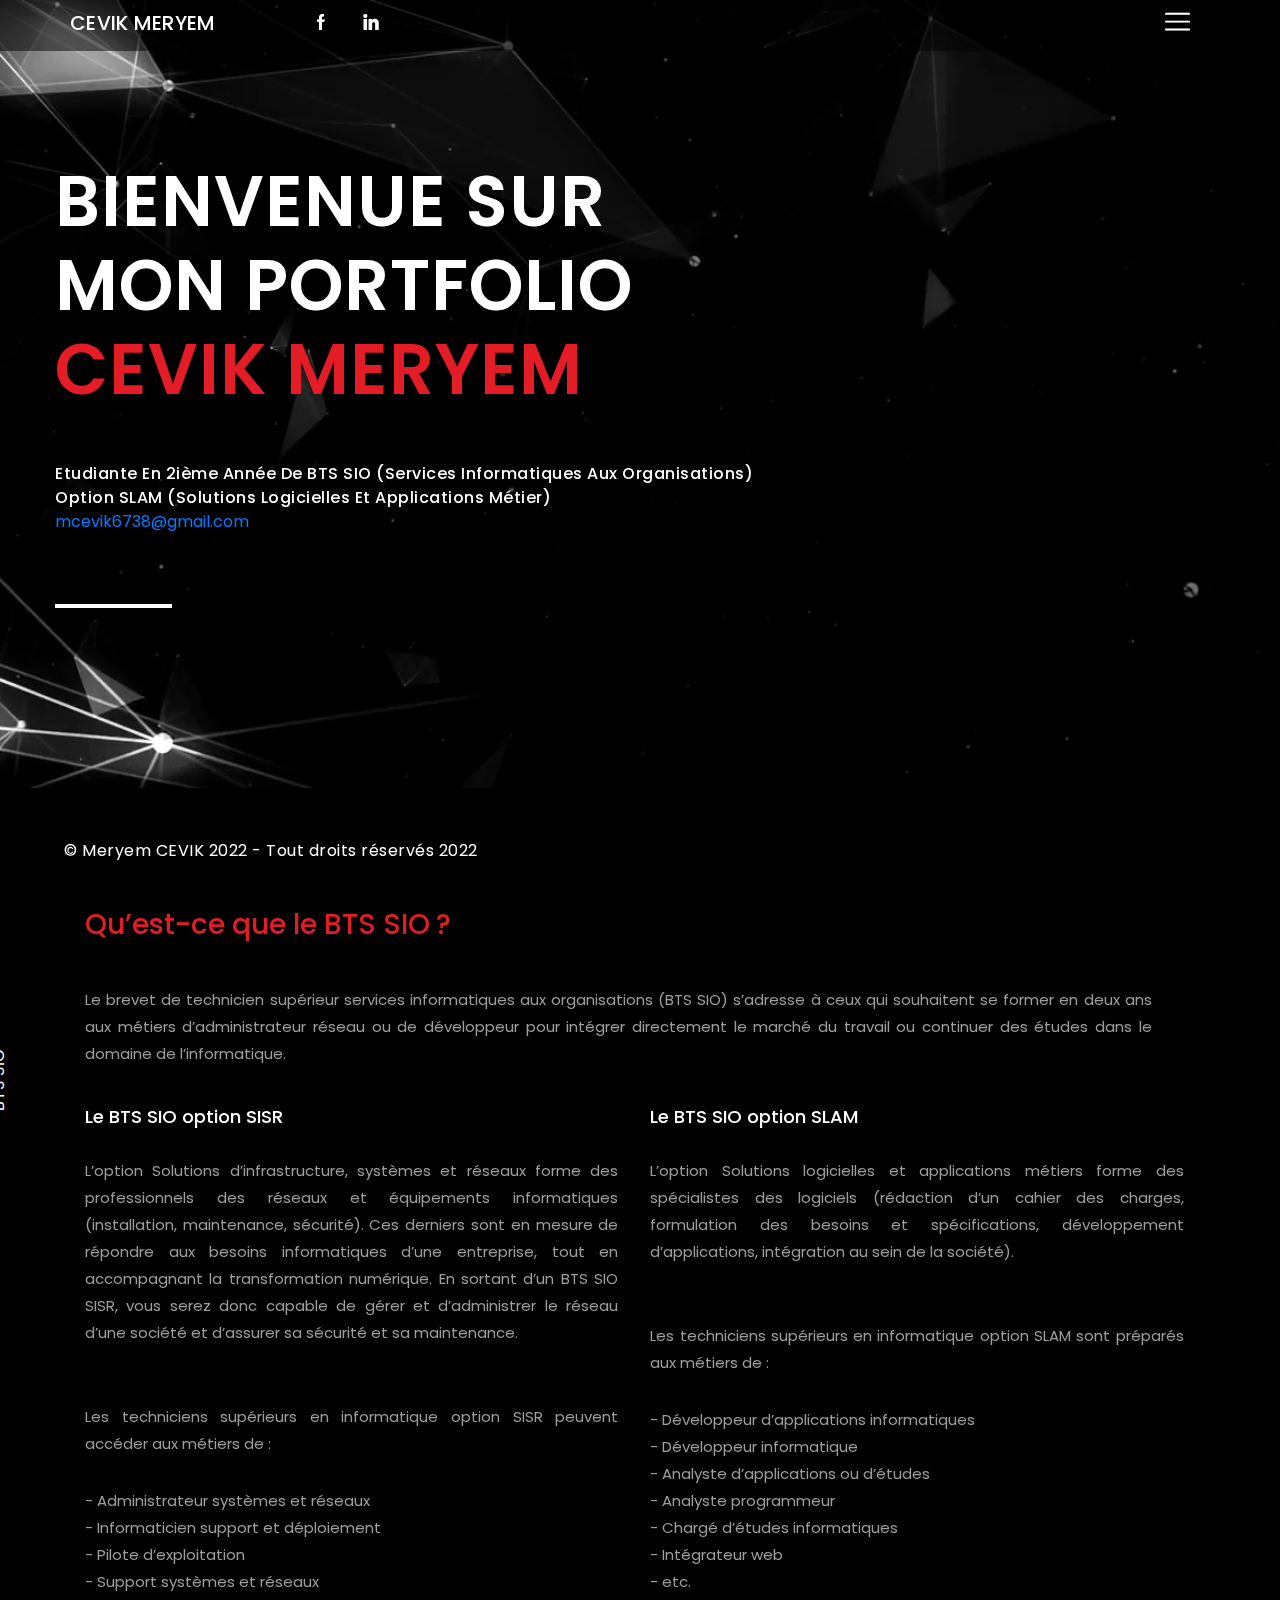
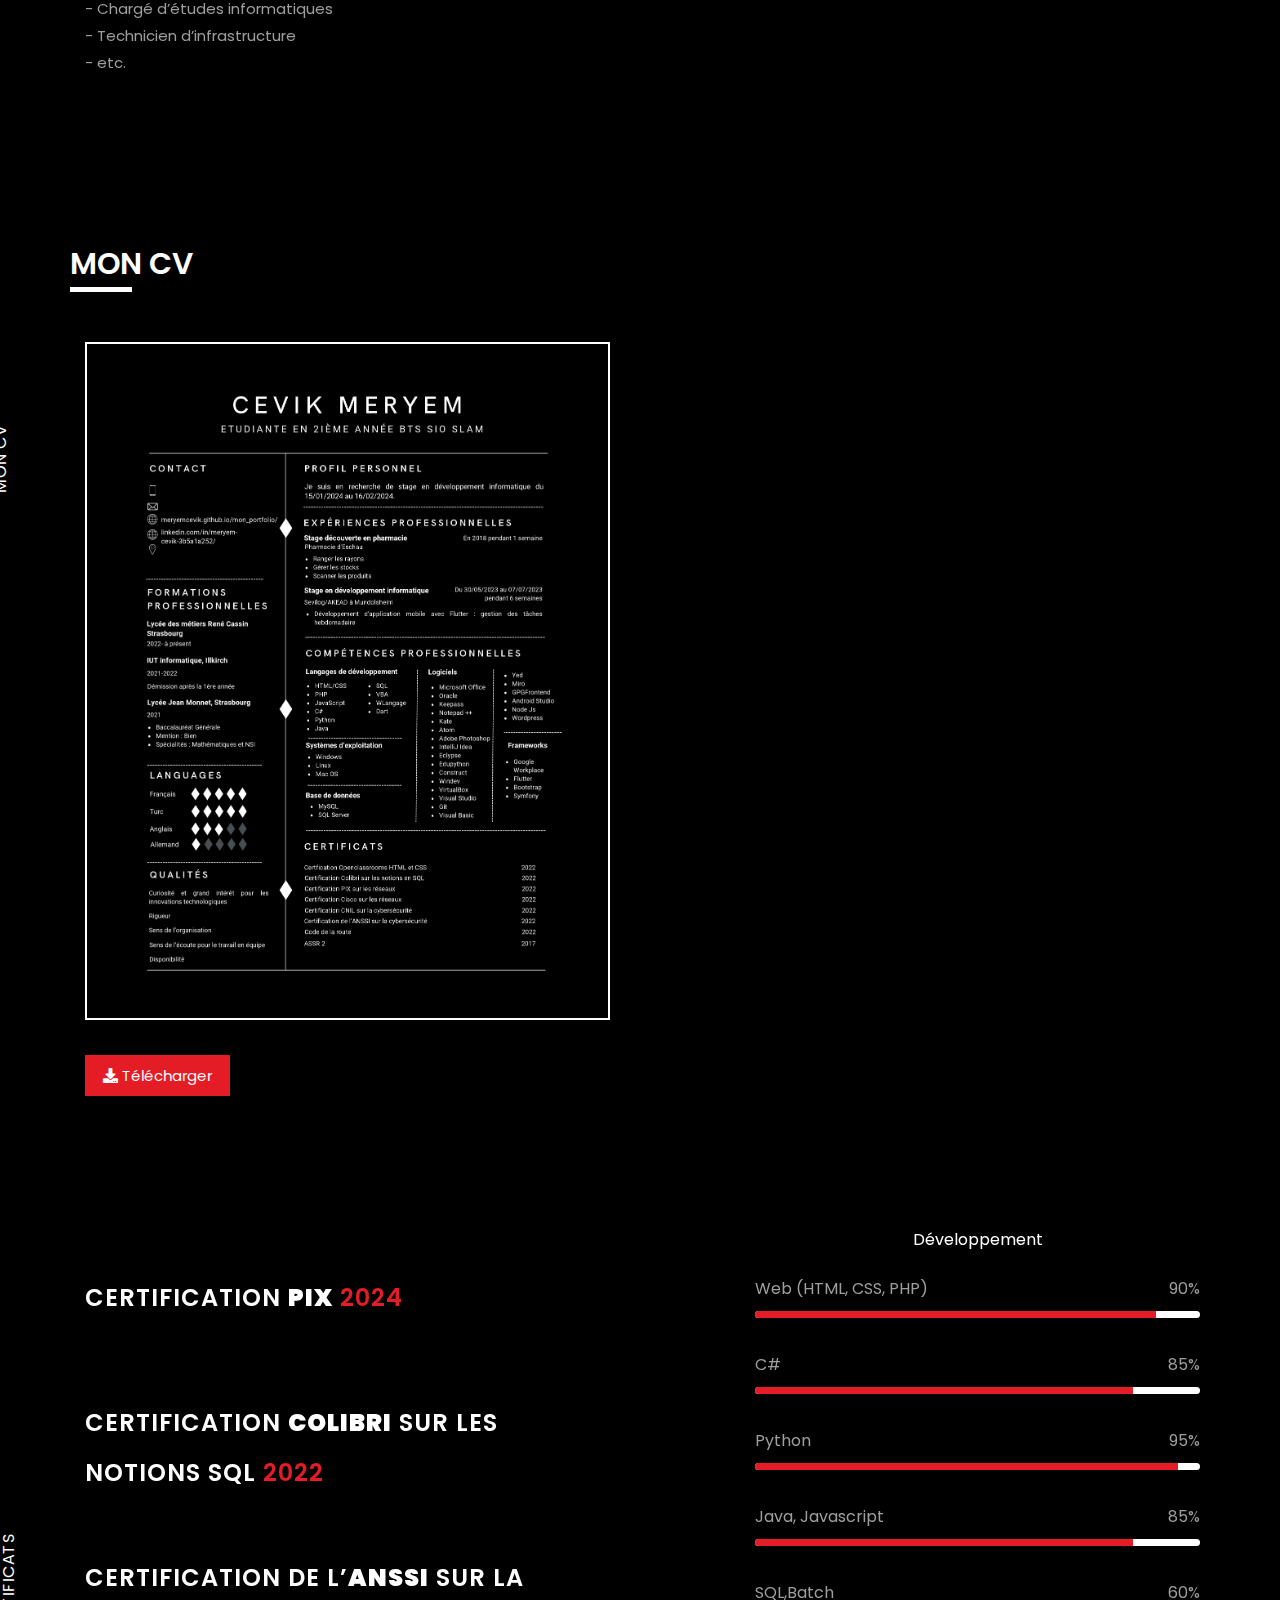
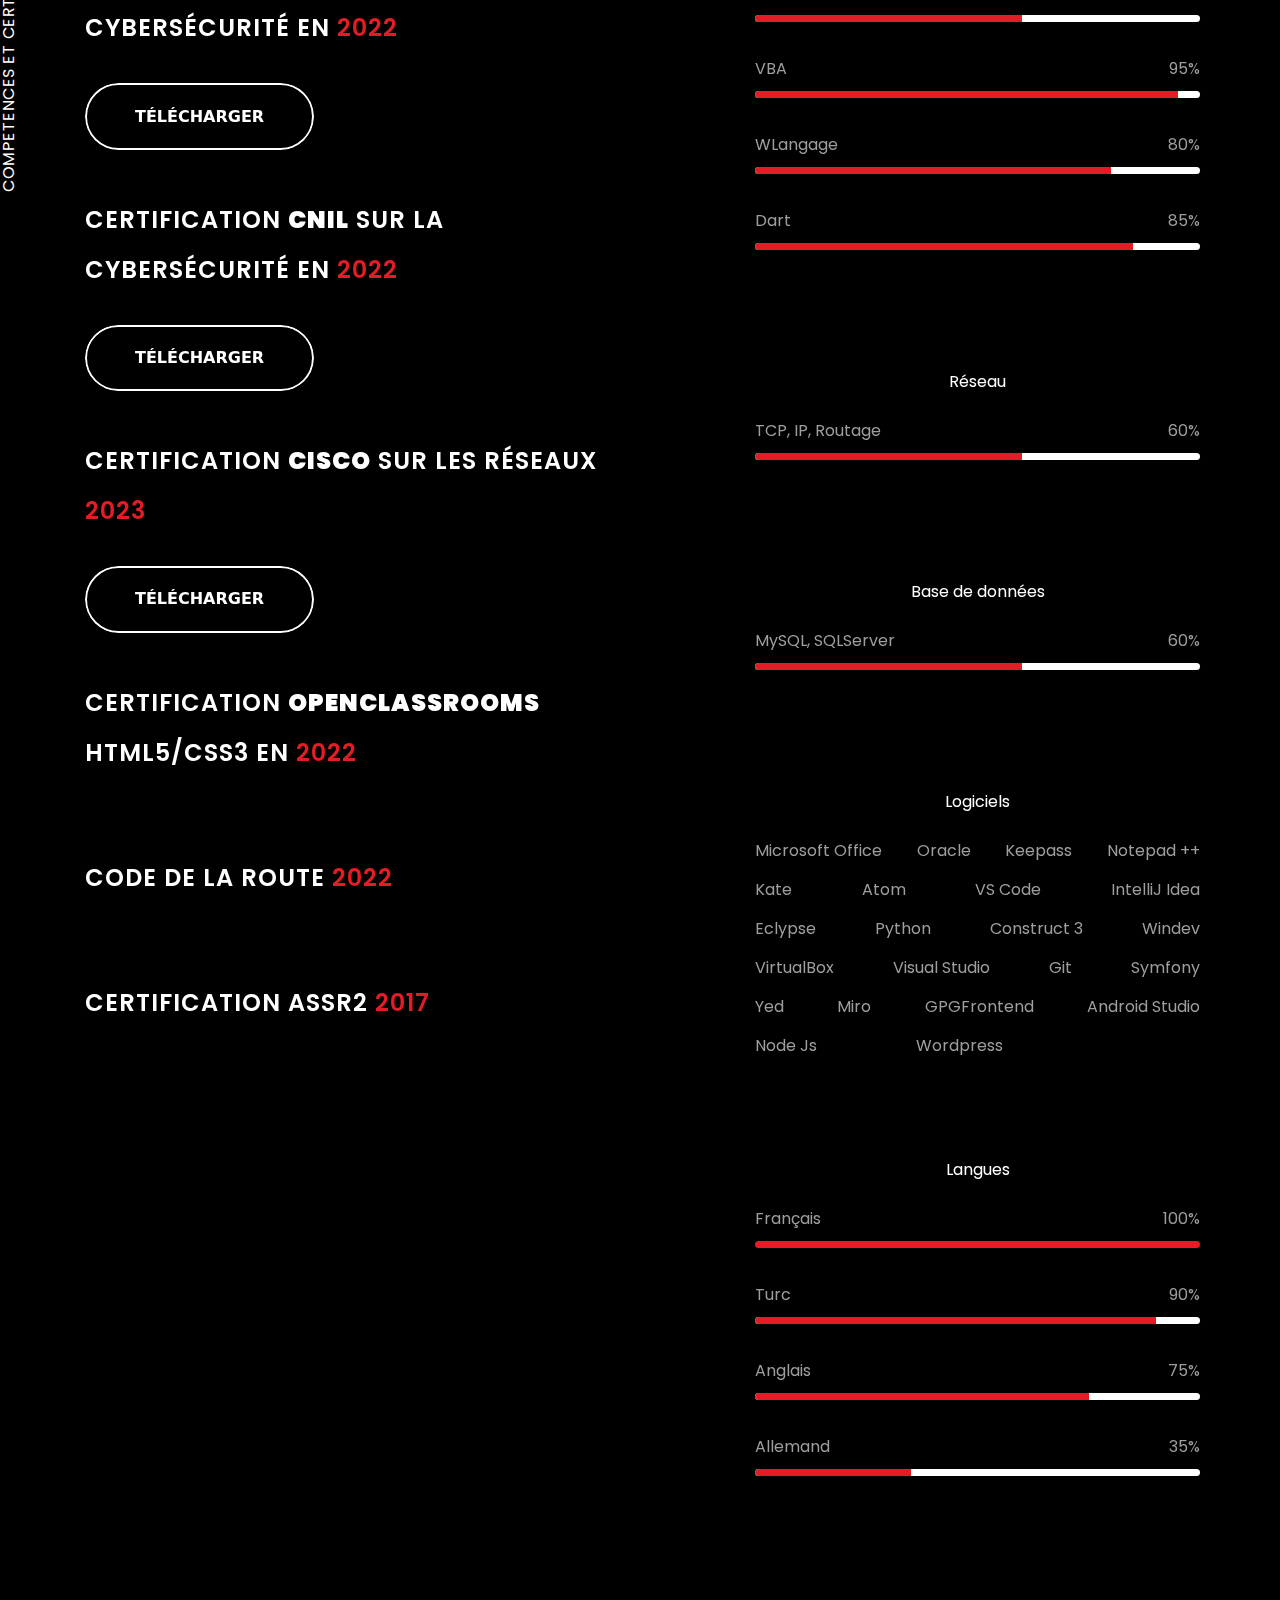
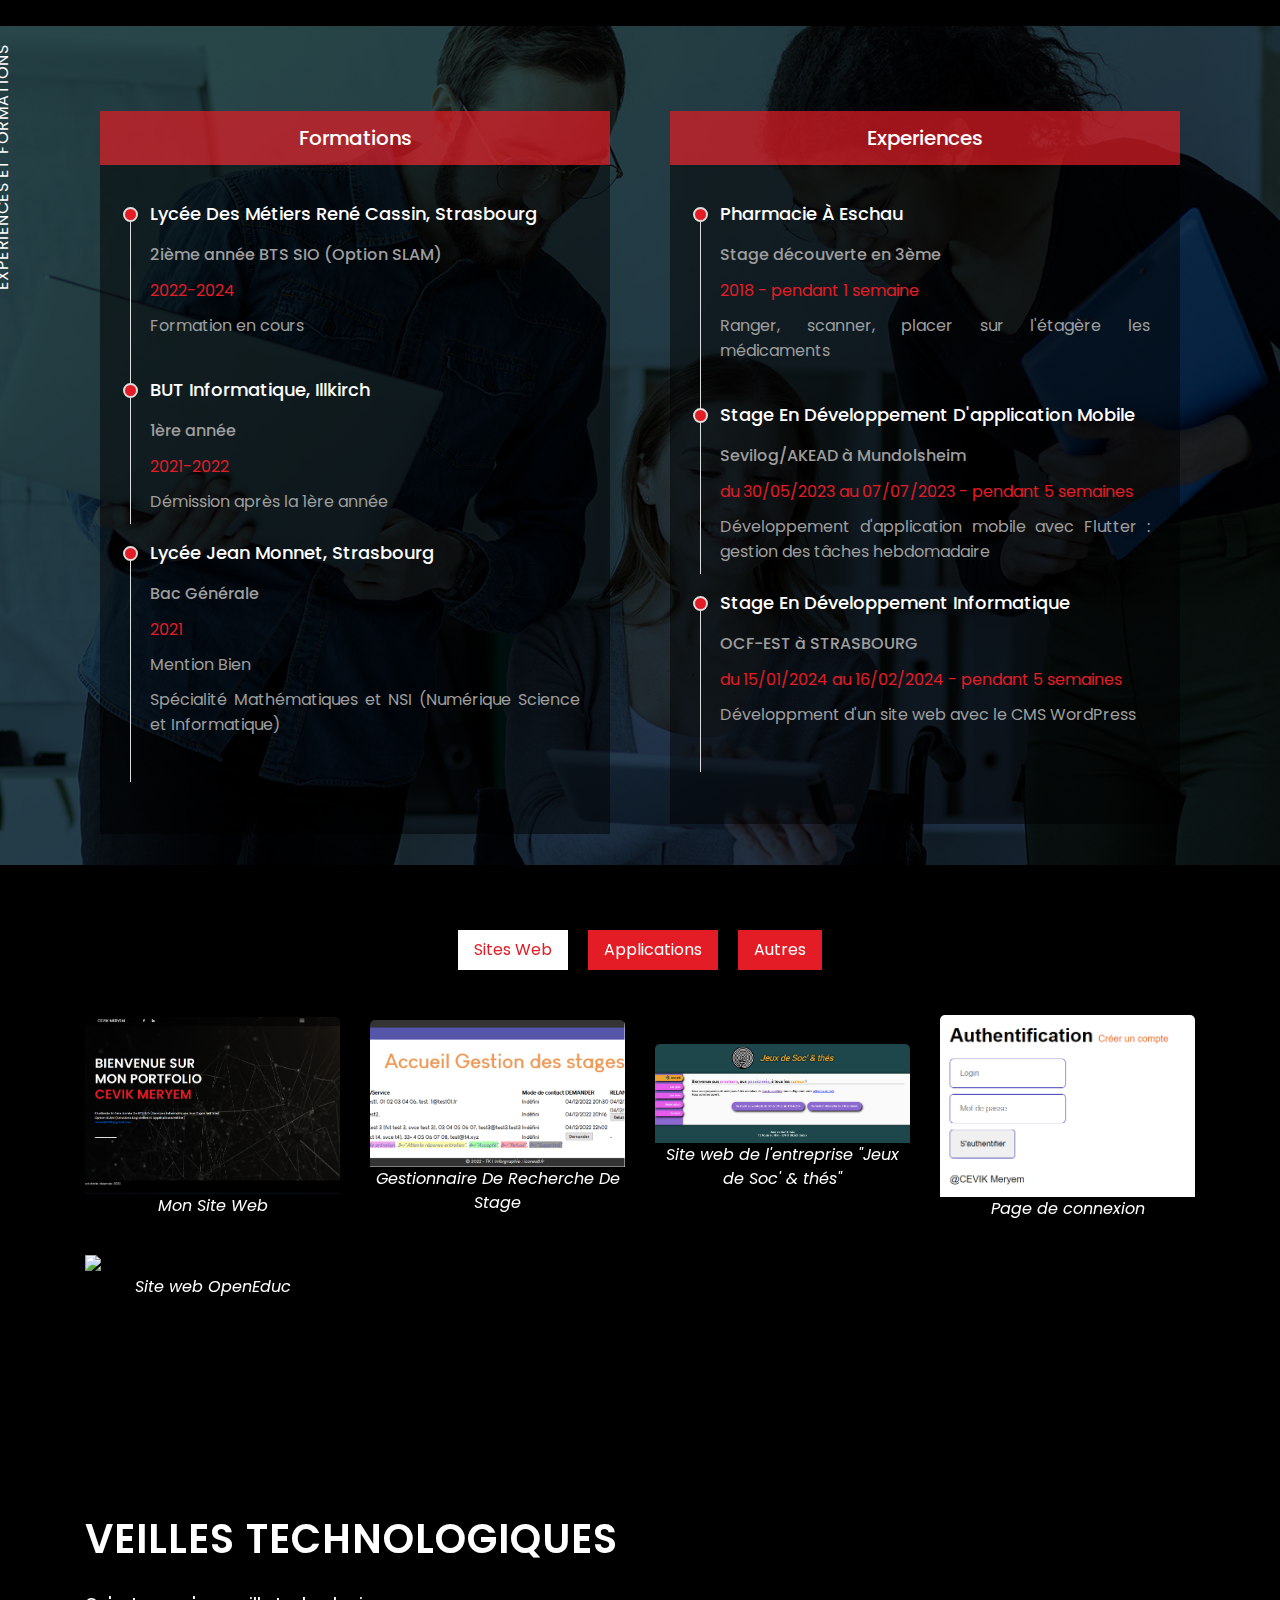
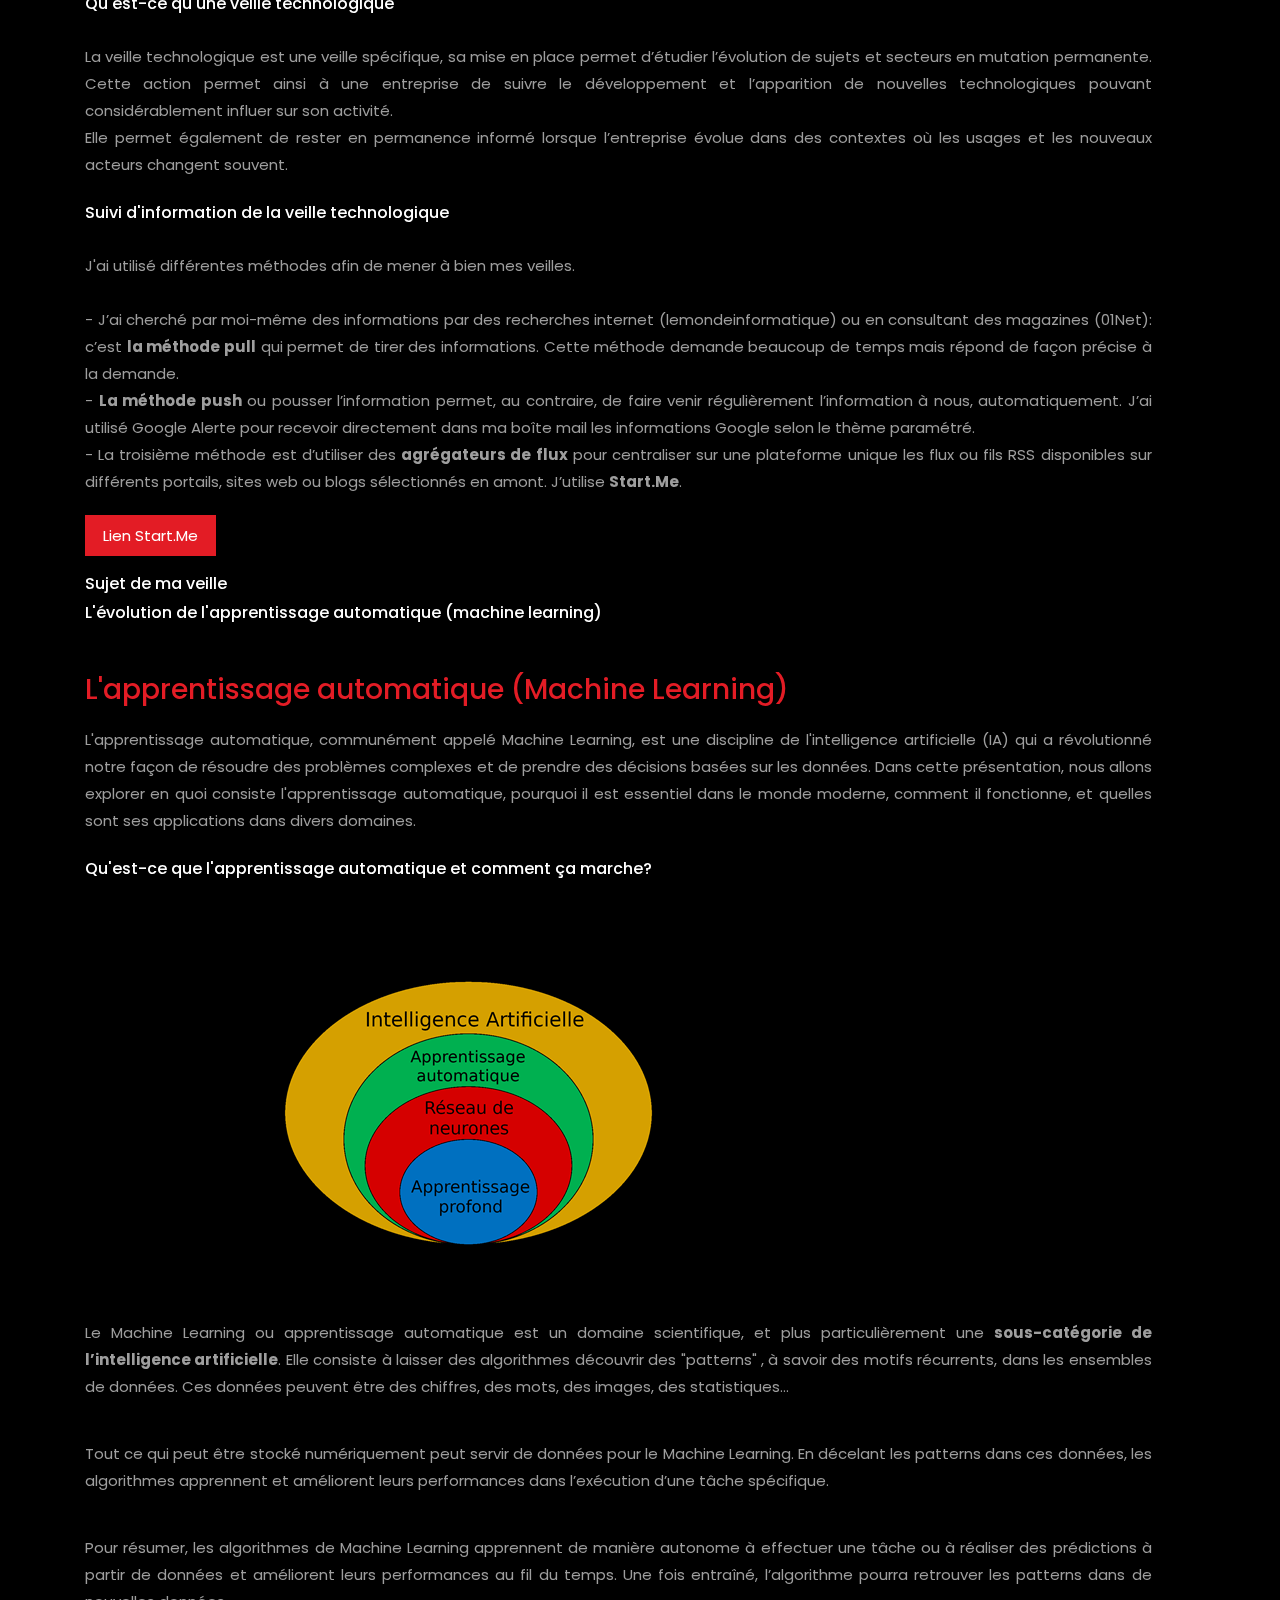
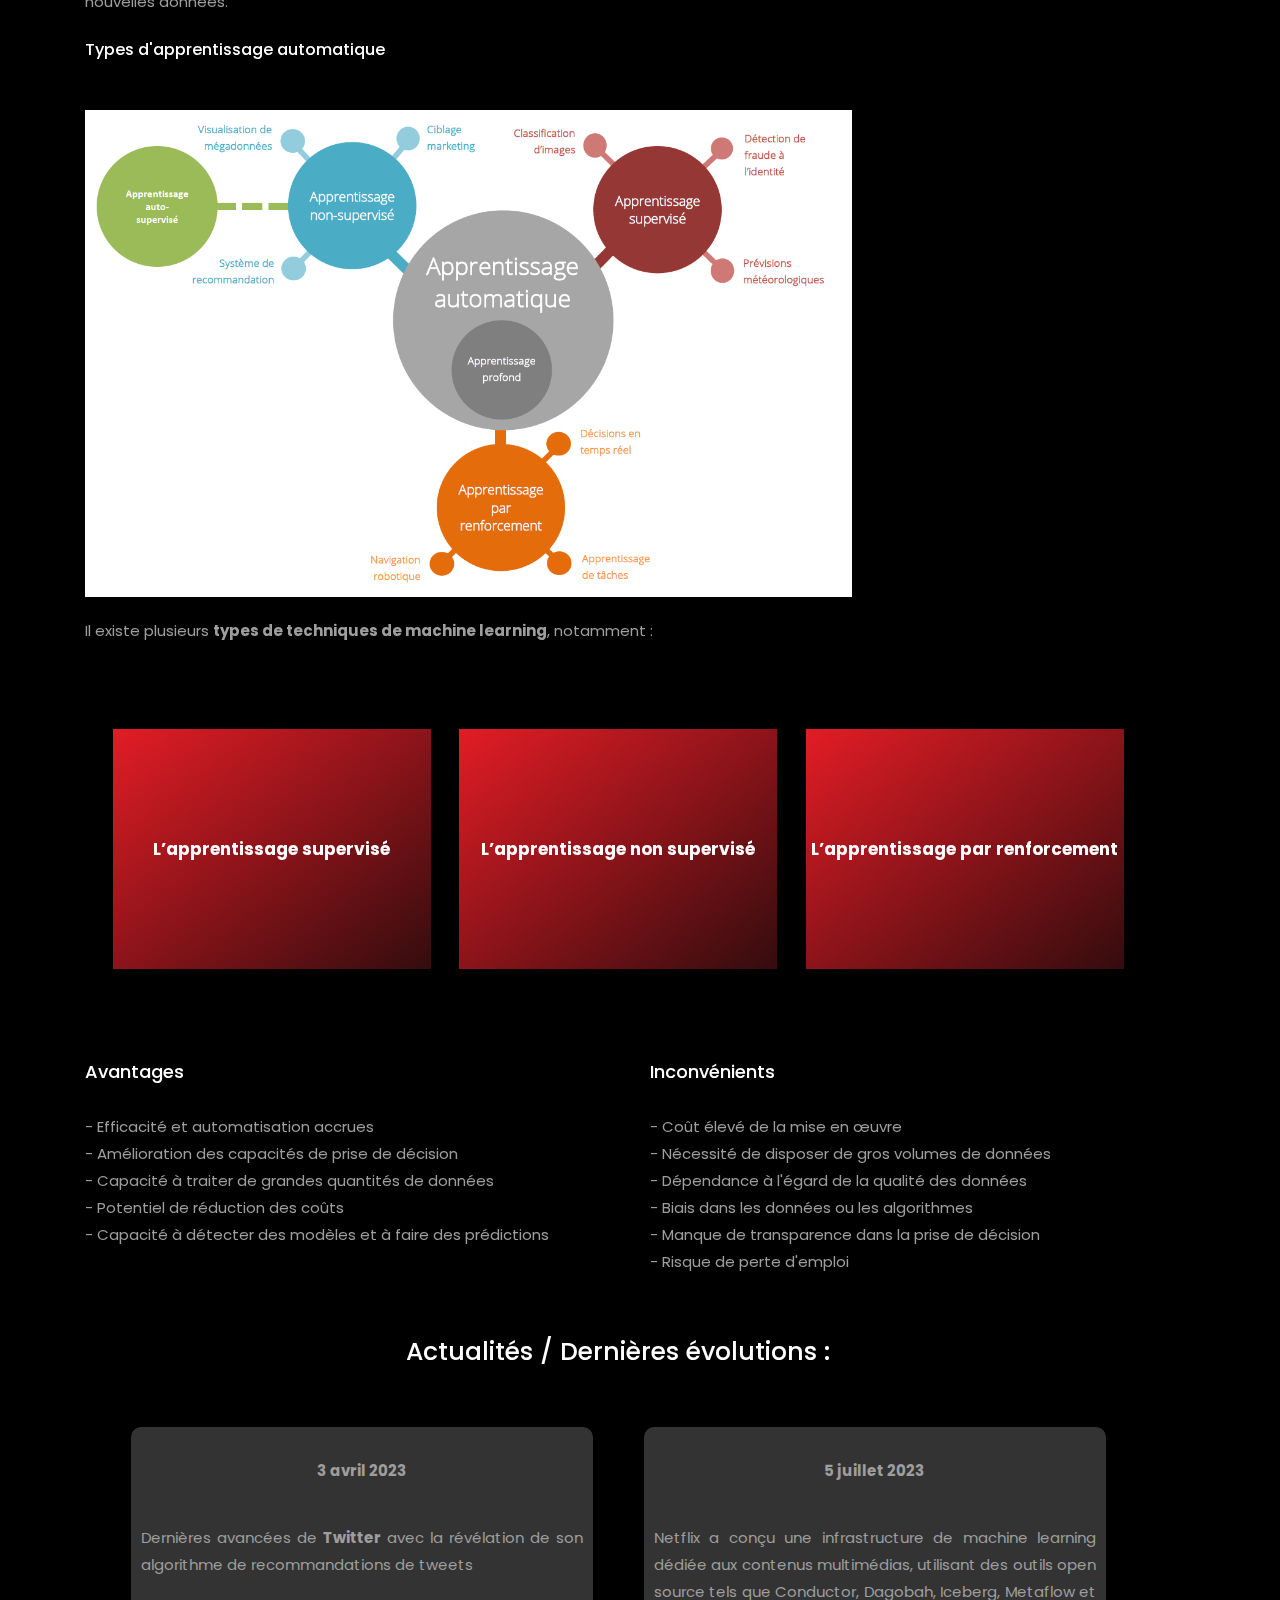
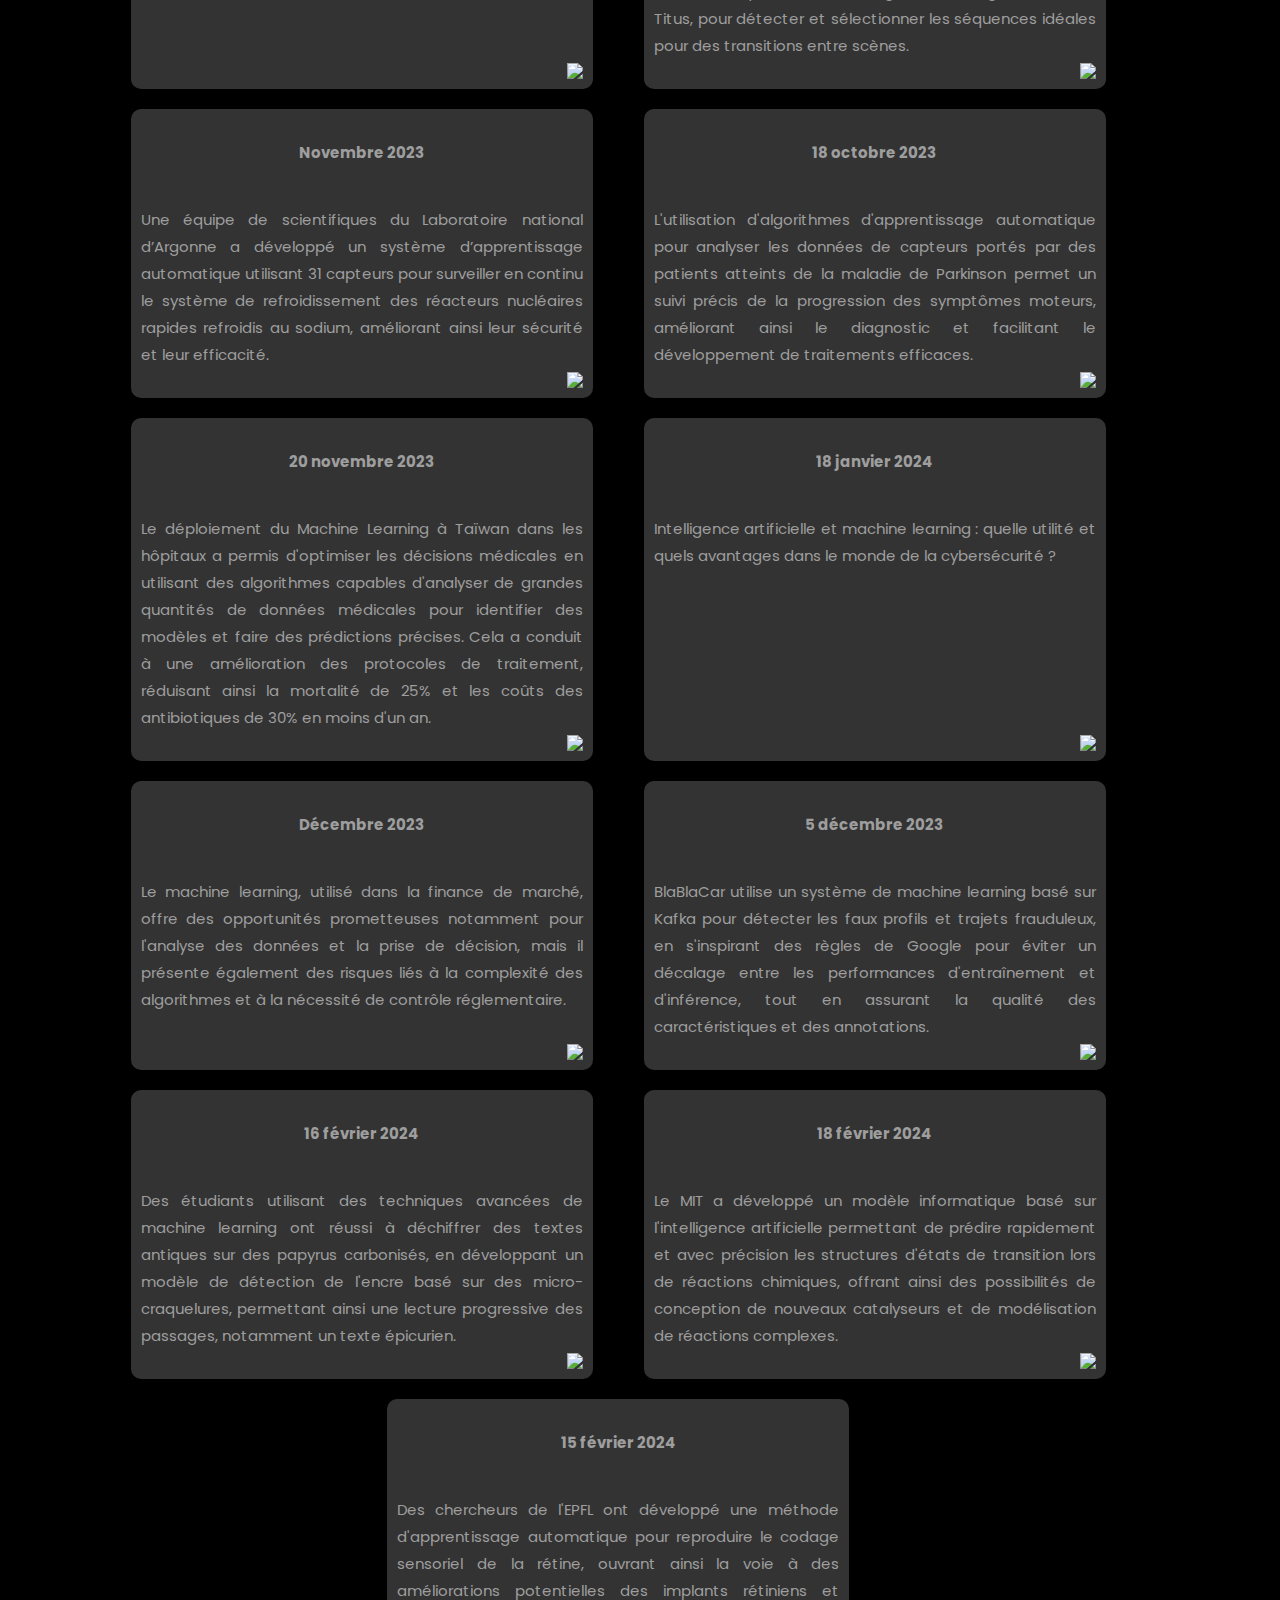
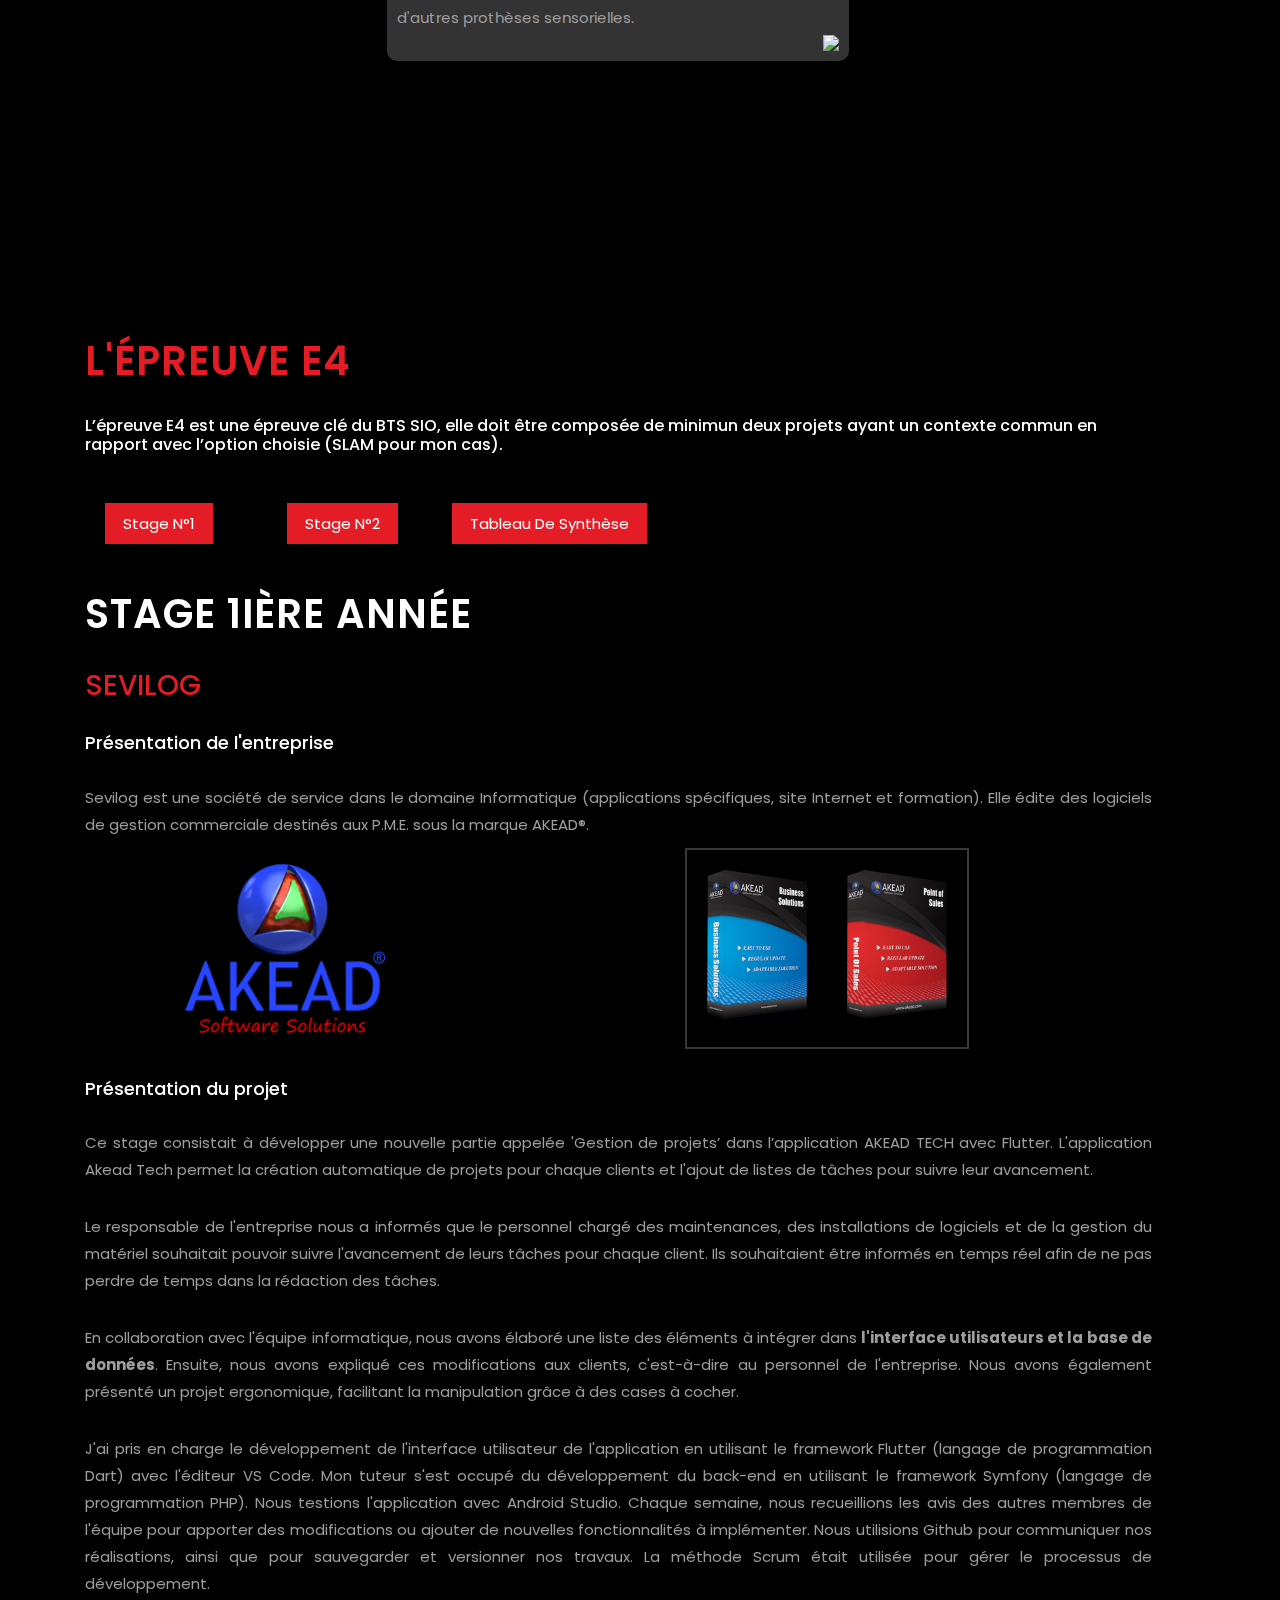
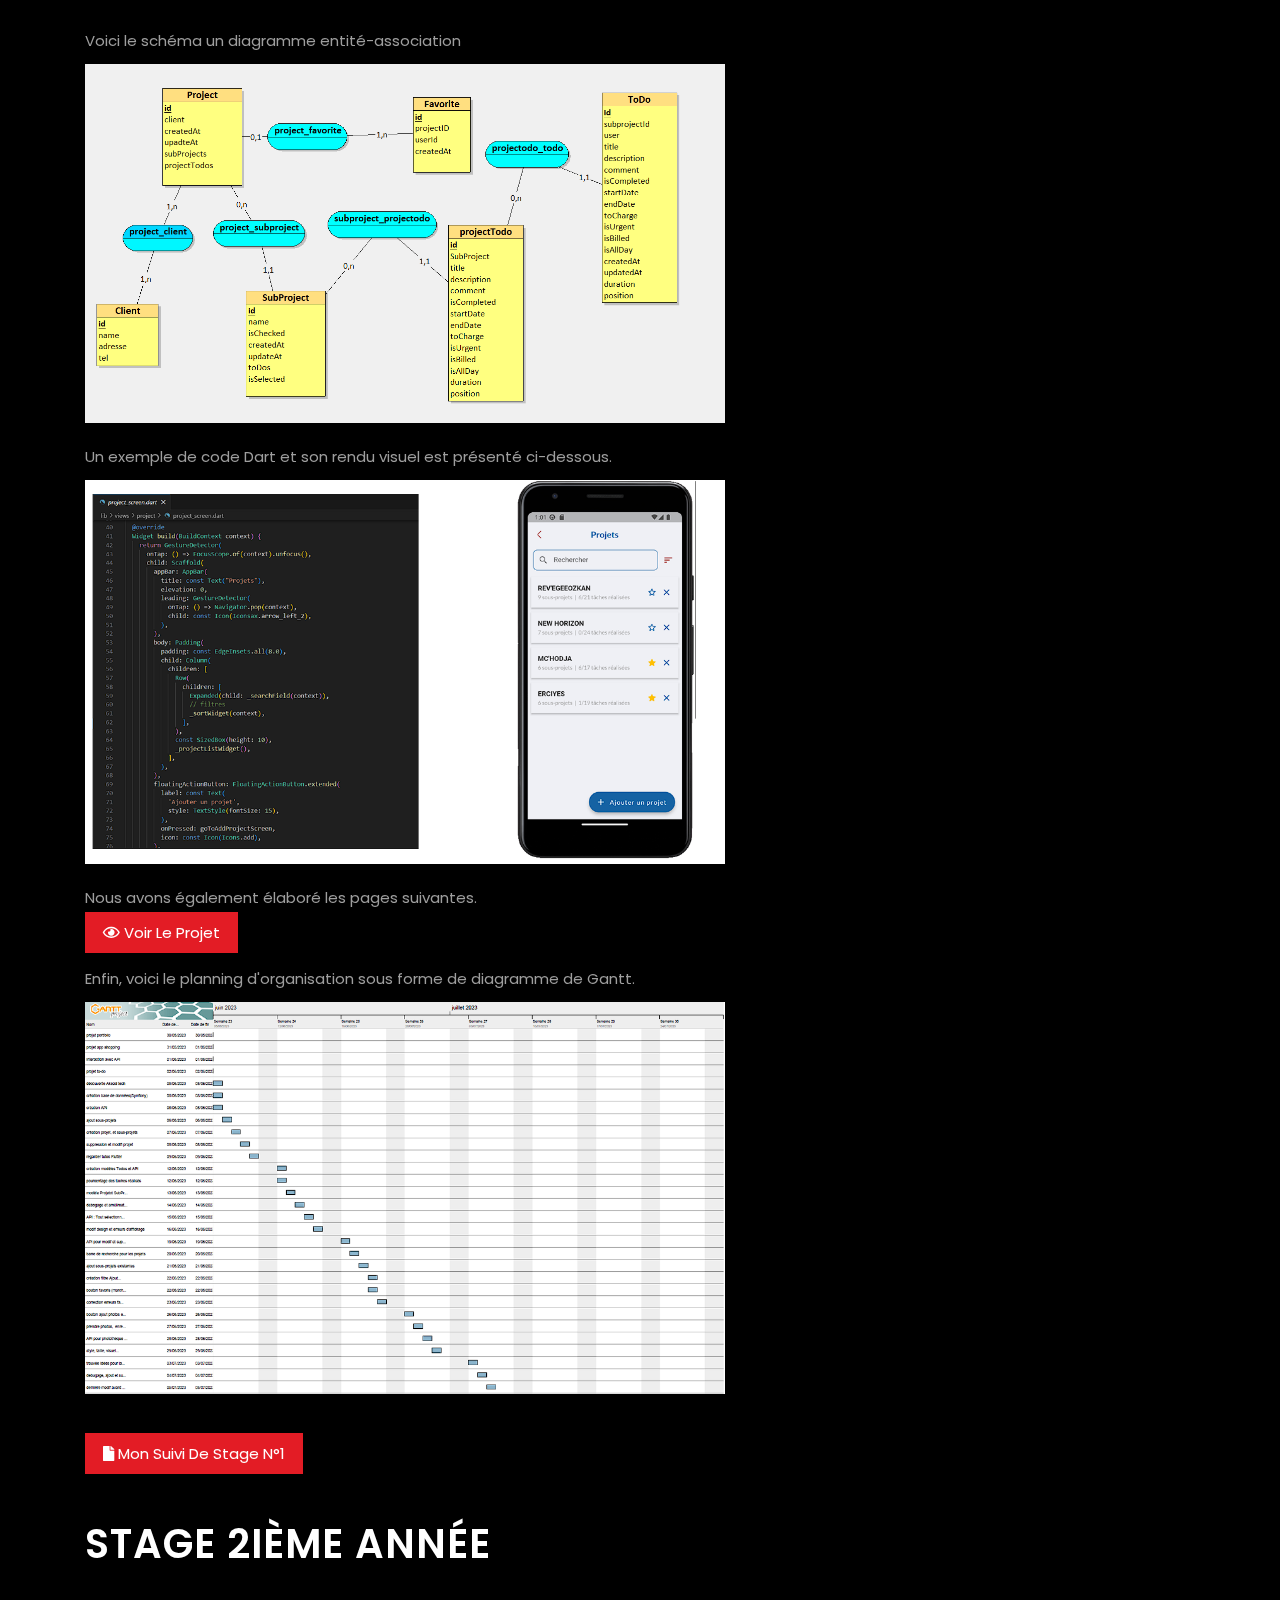
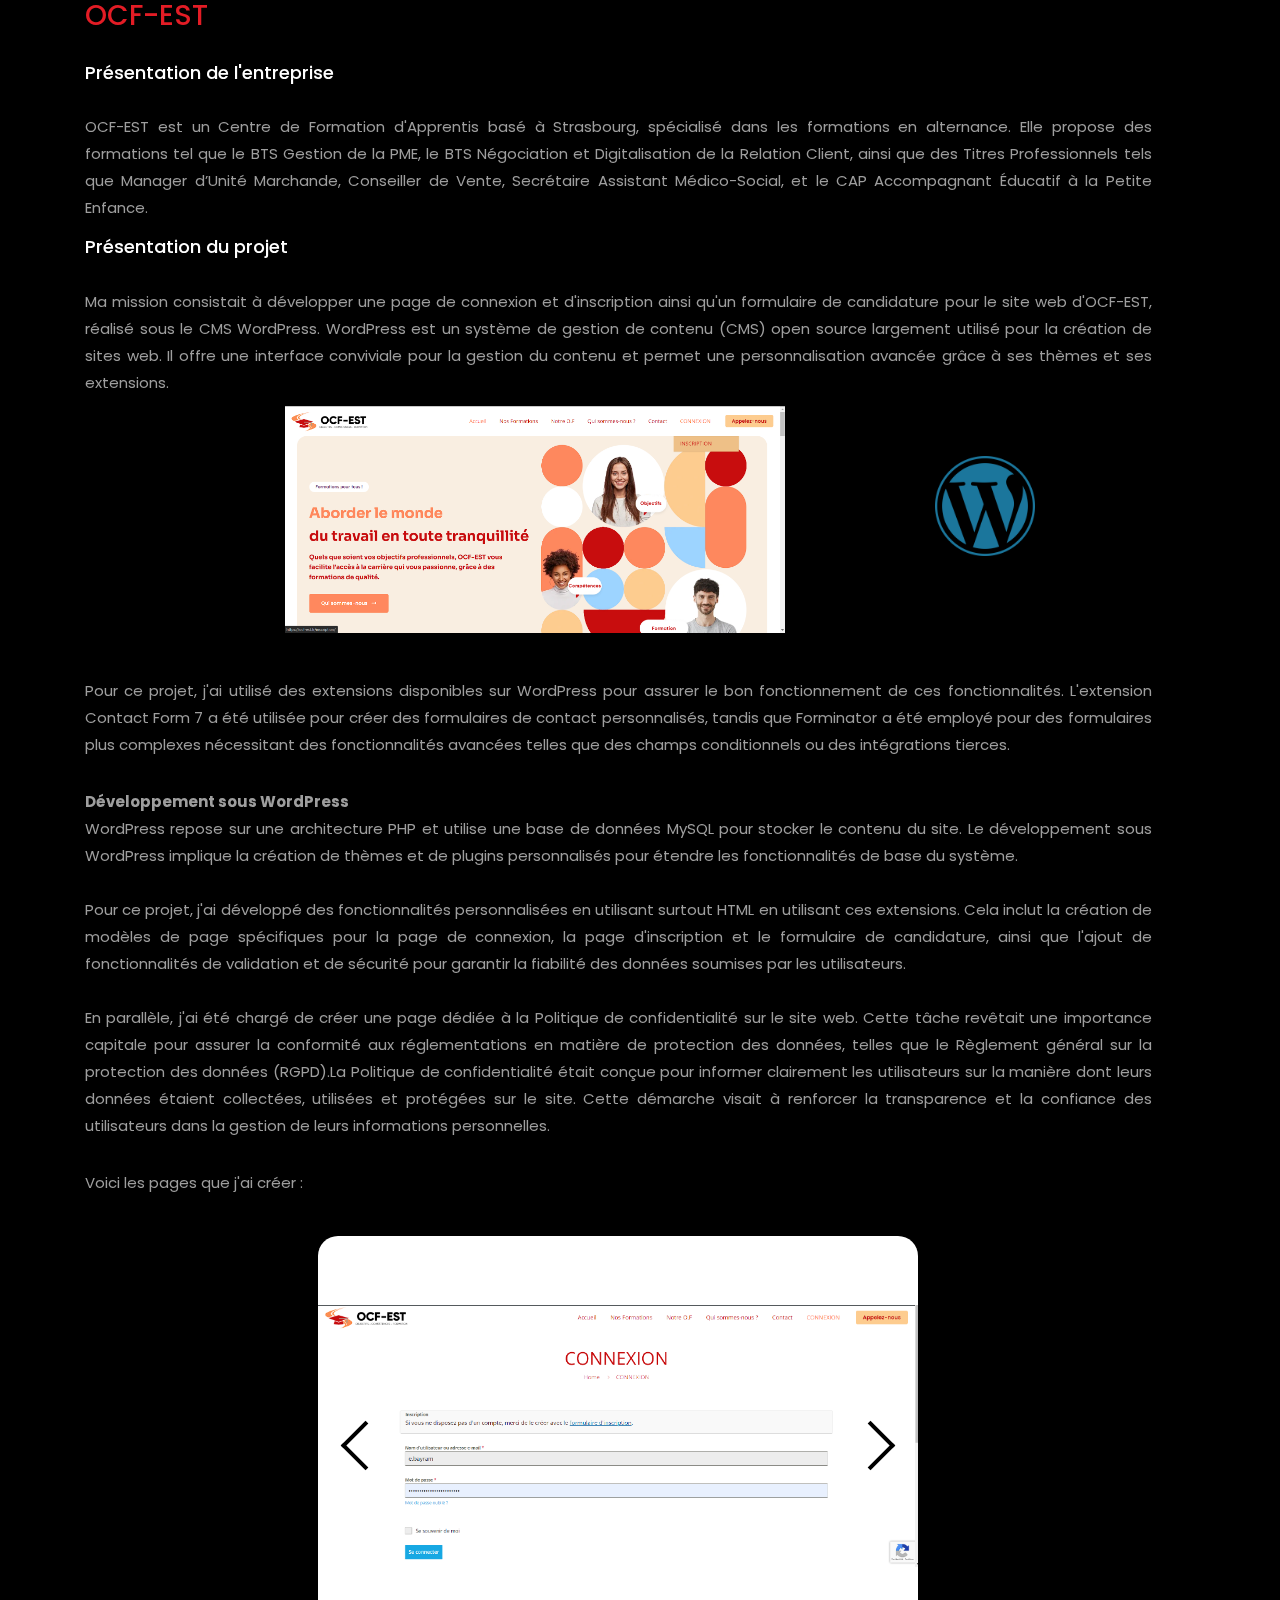
==== commit 888b7243: "Add files via upload" ====
--- a/index.html
+++ b/index.html
@@ -685,7 +685,7 @@
                                             <li>
                                                 <div class="_ok-vd_zs">
                                                     <figure>
-                                                        <img src="assets/images/abt/login.png">
+                                                        <img src="assets/images/abt/OpenEduc.png">
                                                         <div class="inner-content">
                                                             <a href="mes_projet.html#projet19">Voir</a>
                                                         </div>
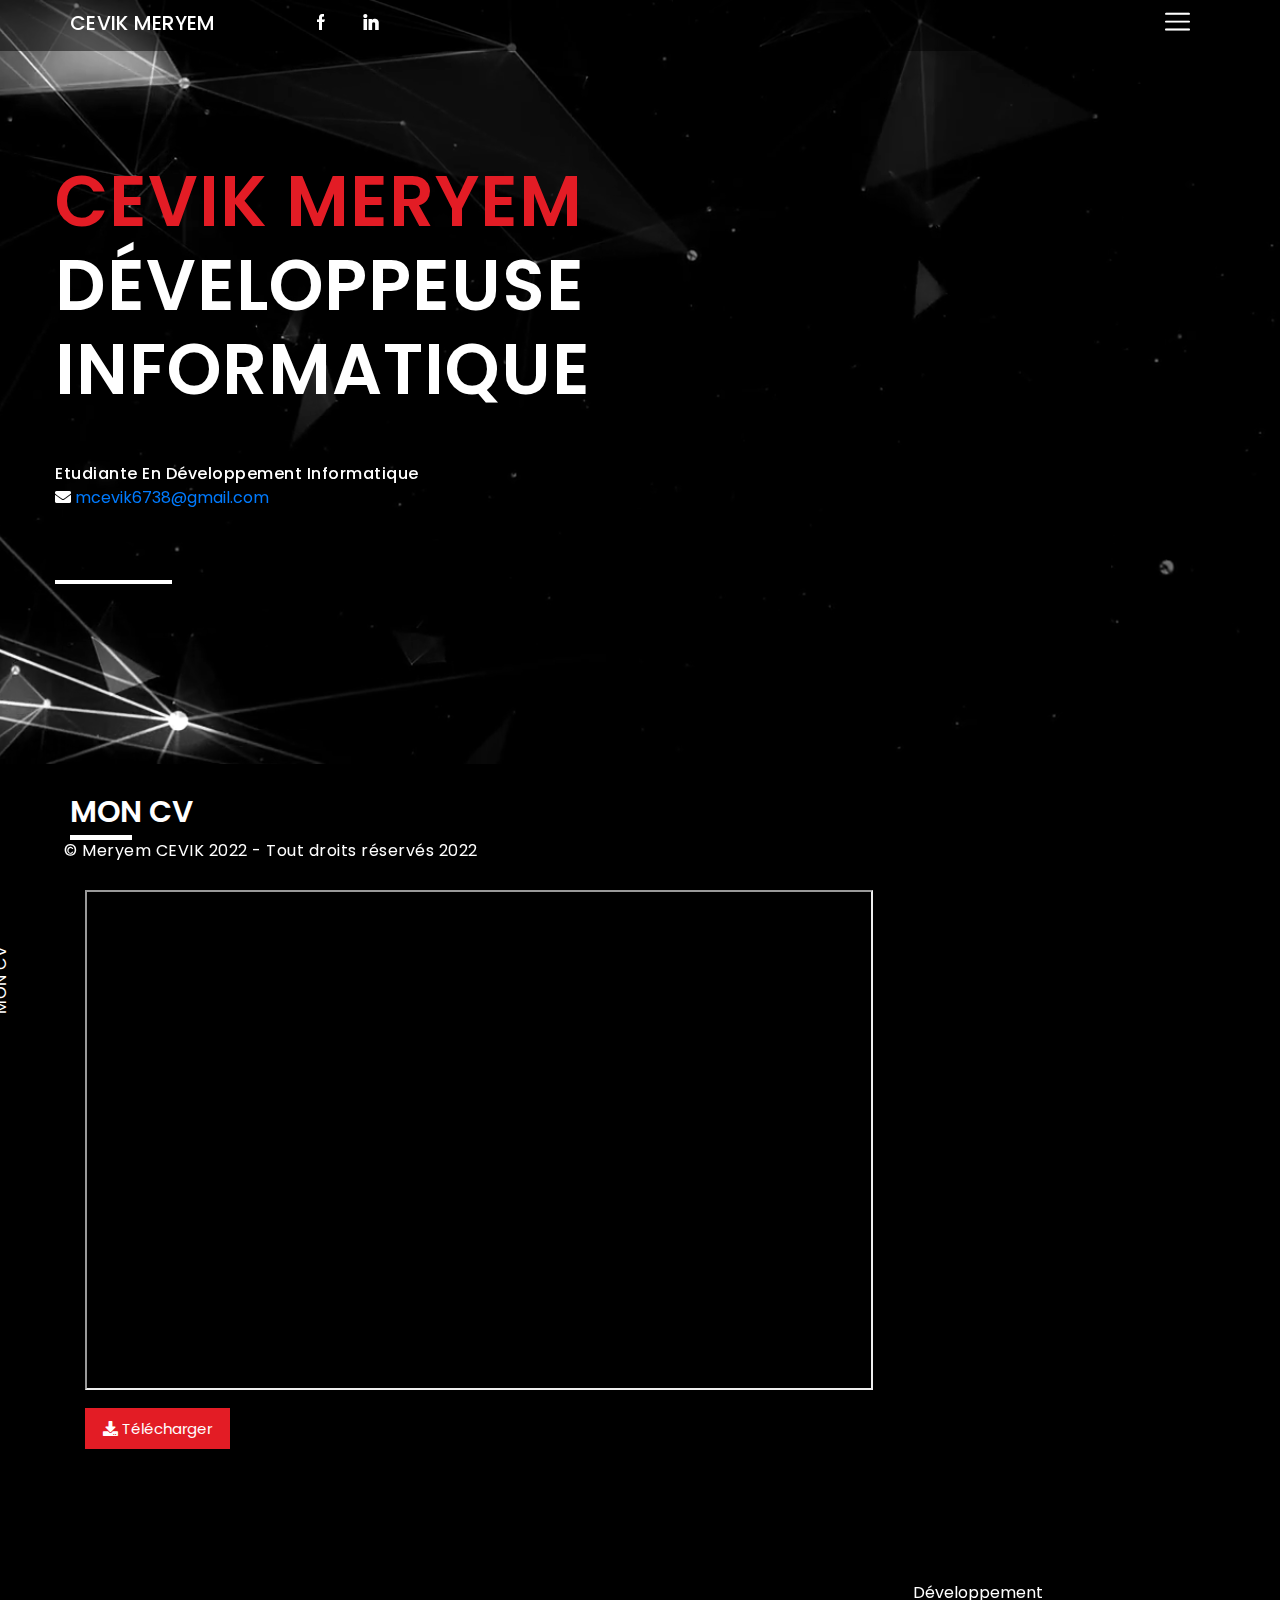
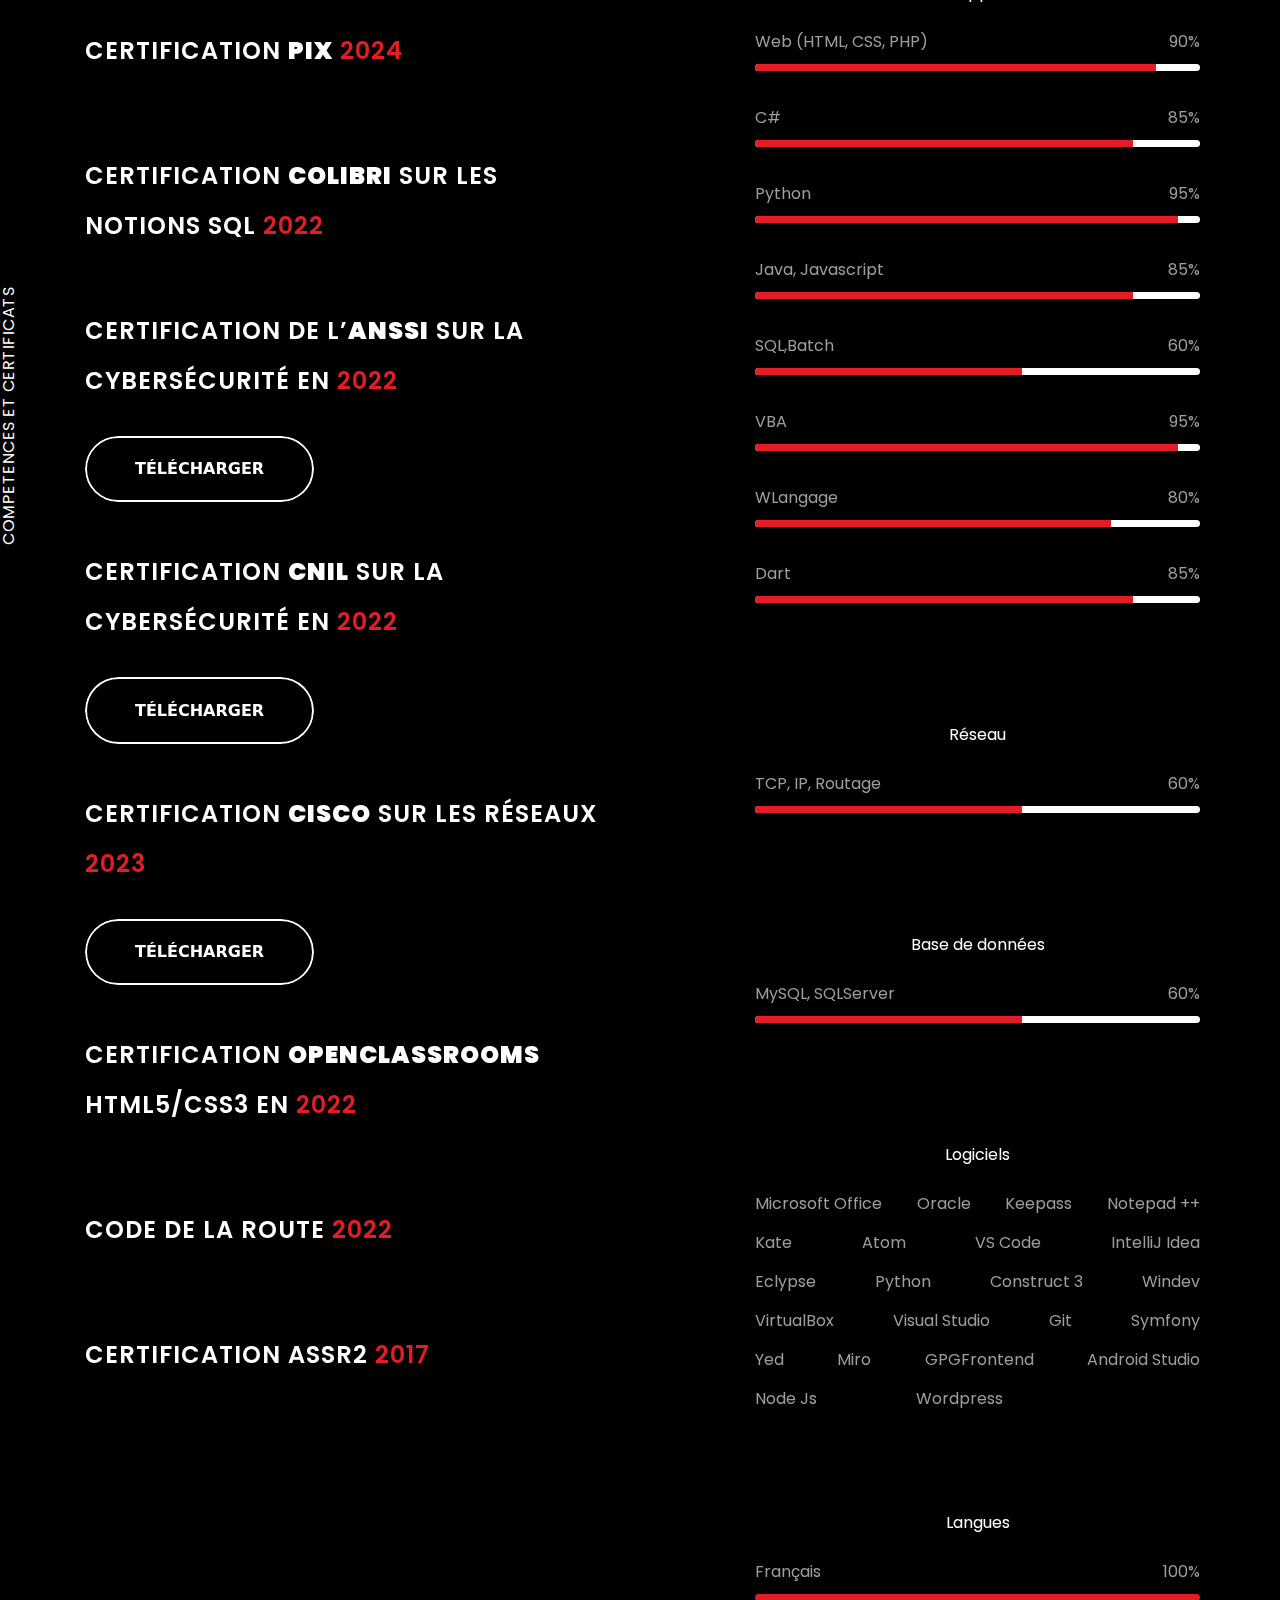
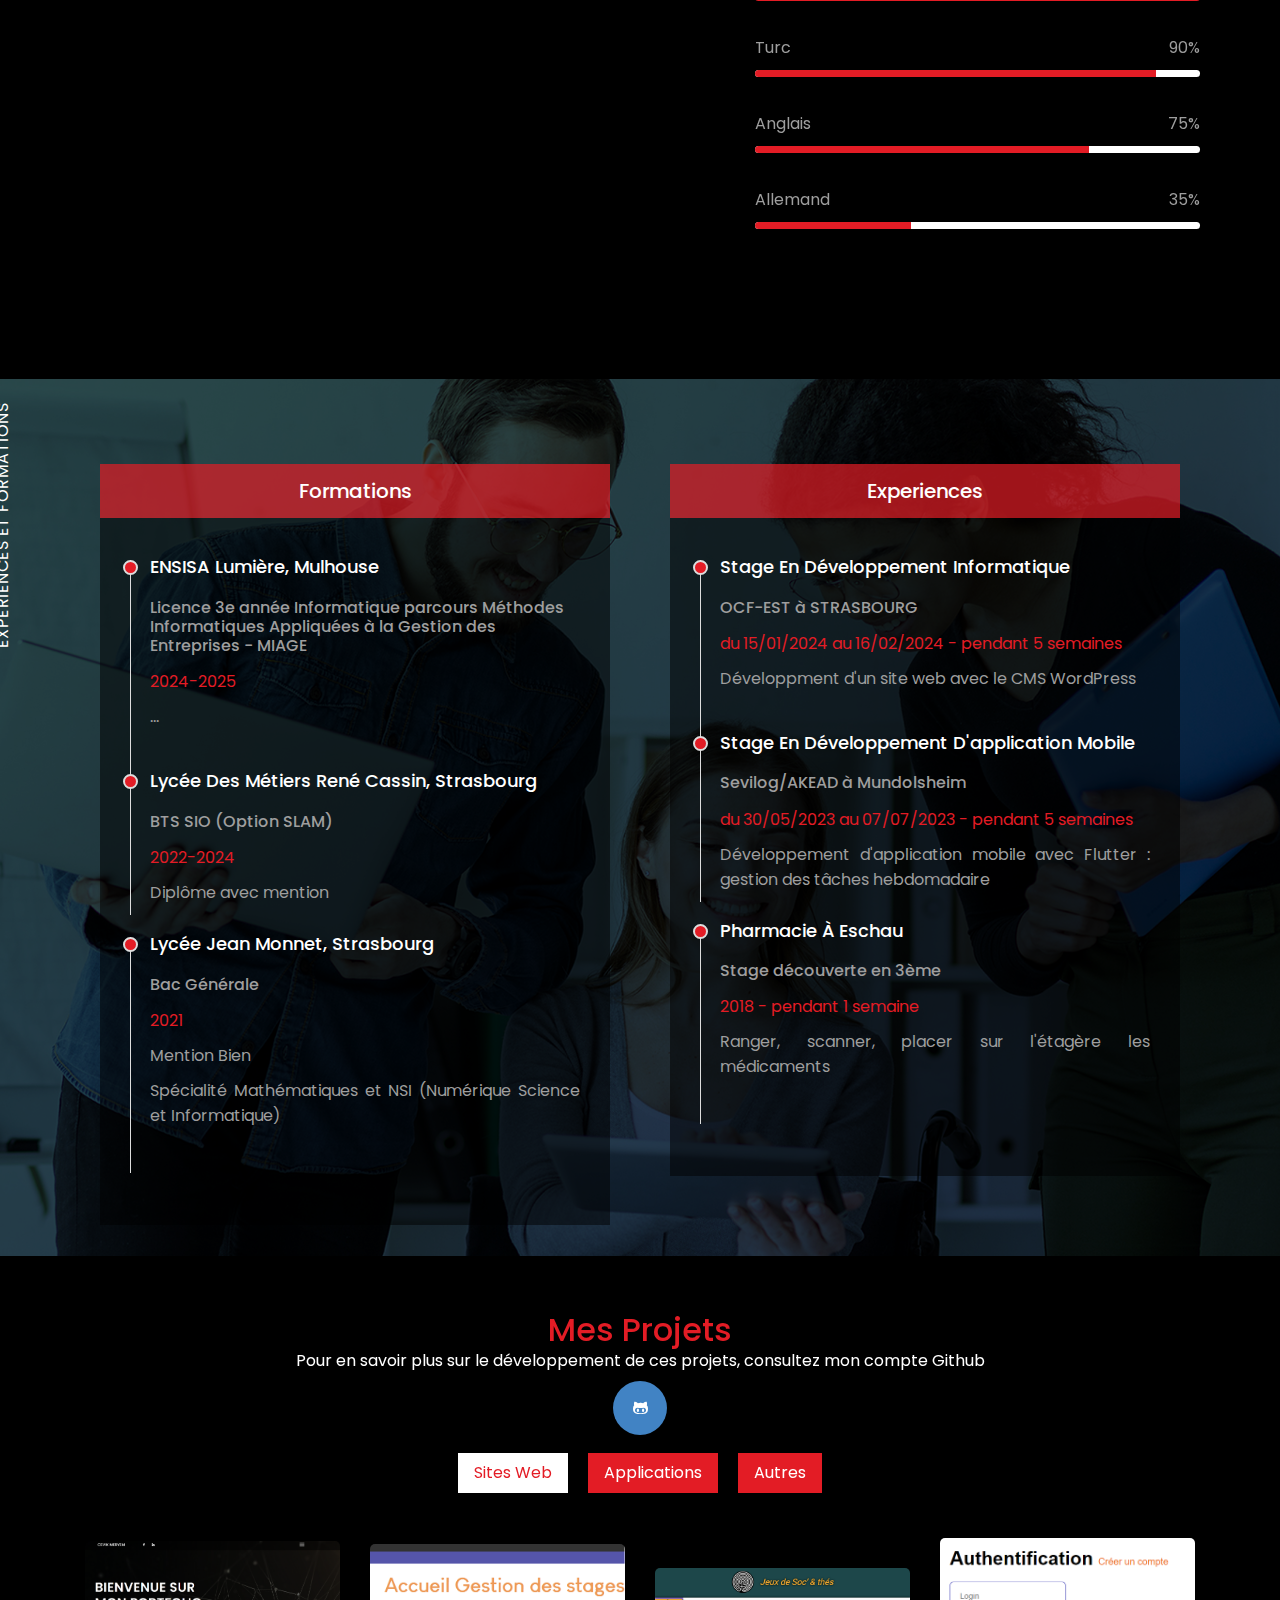
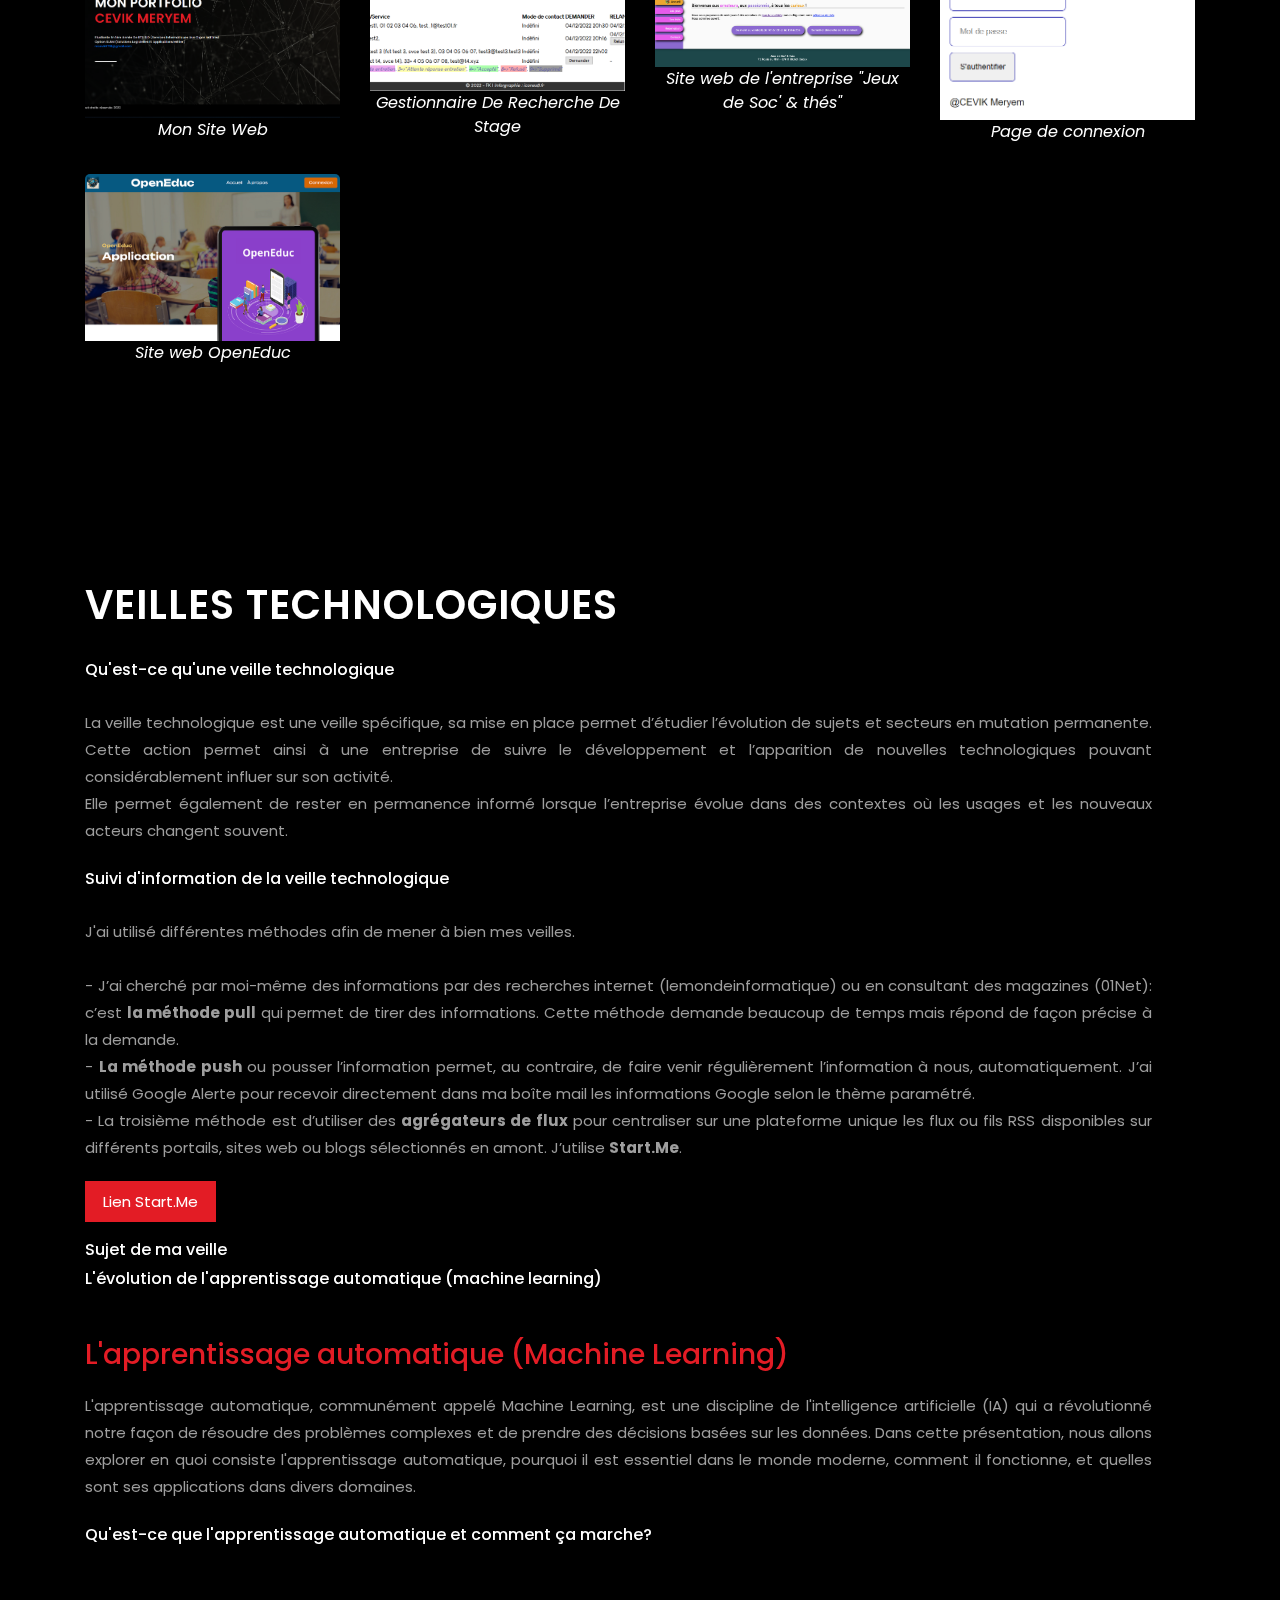
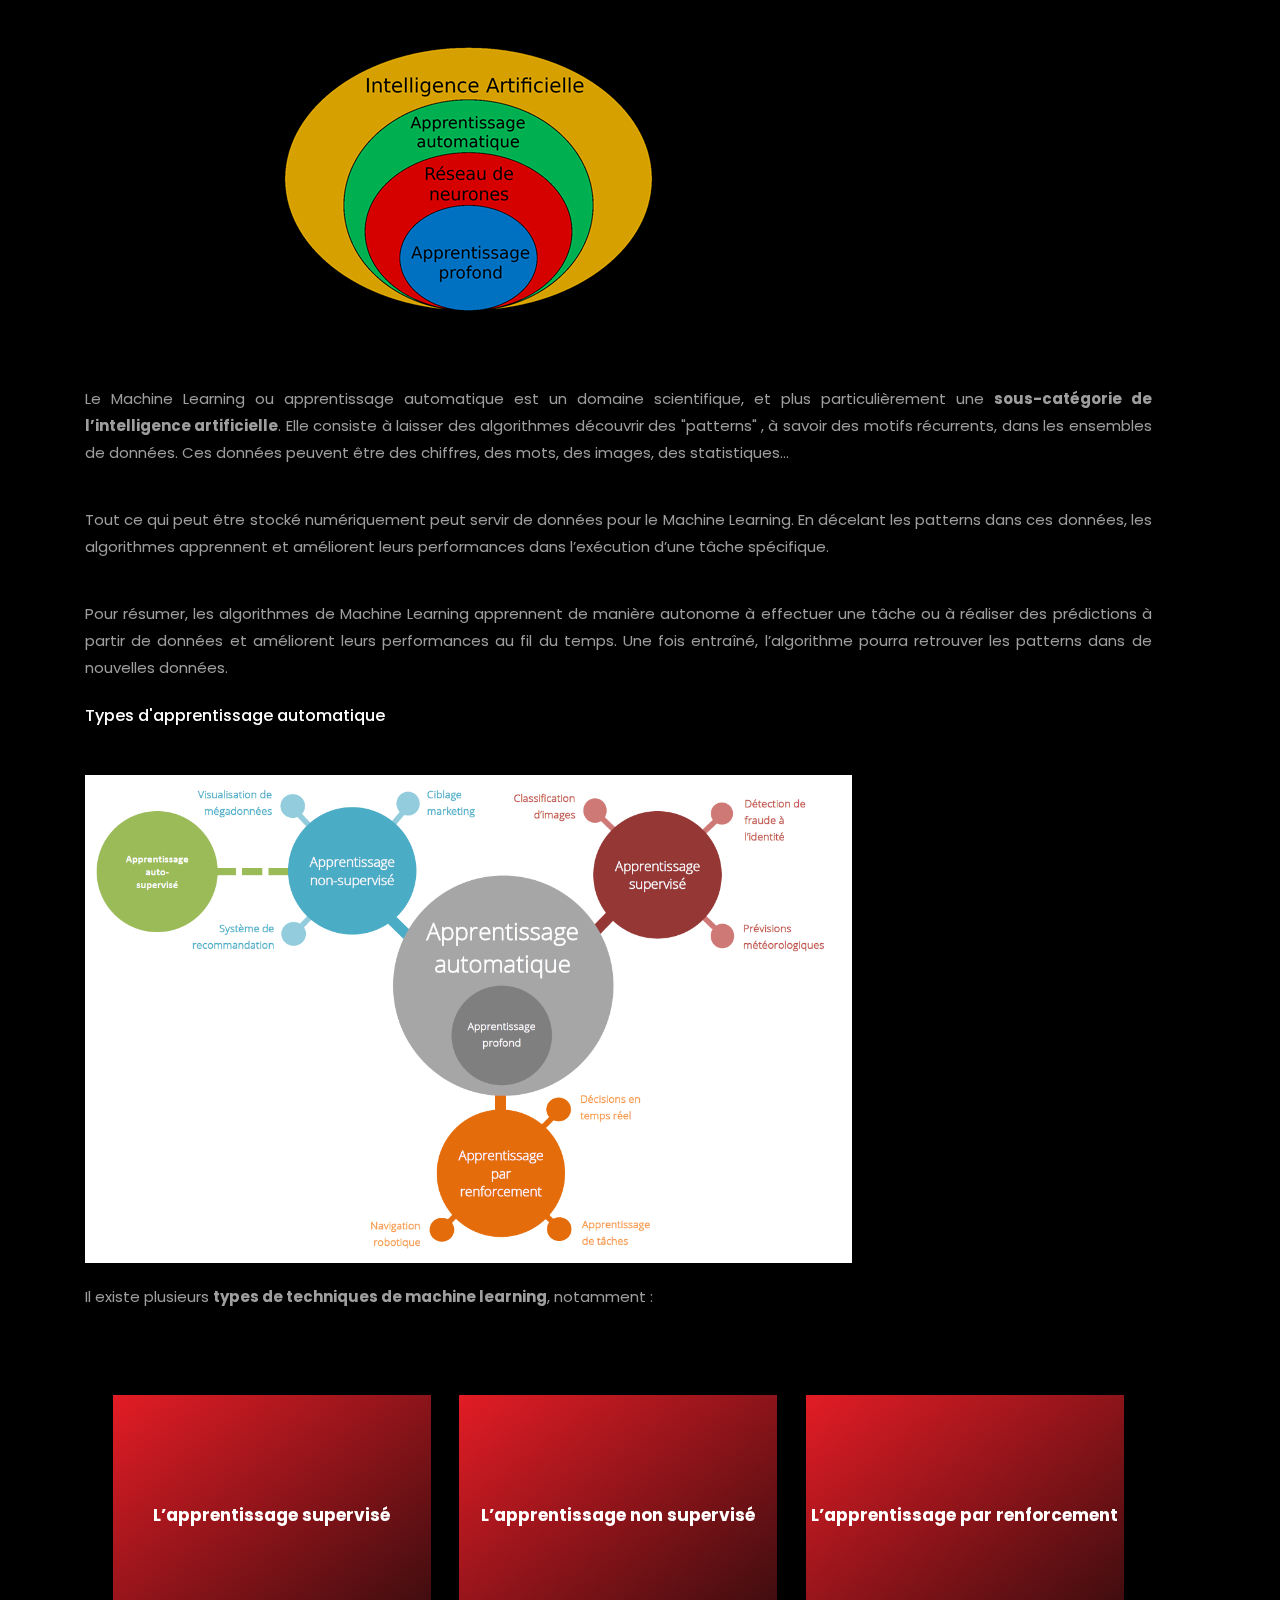
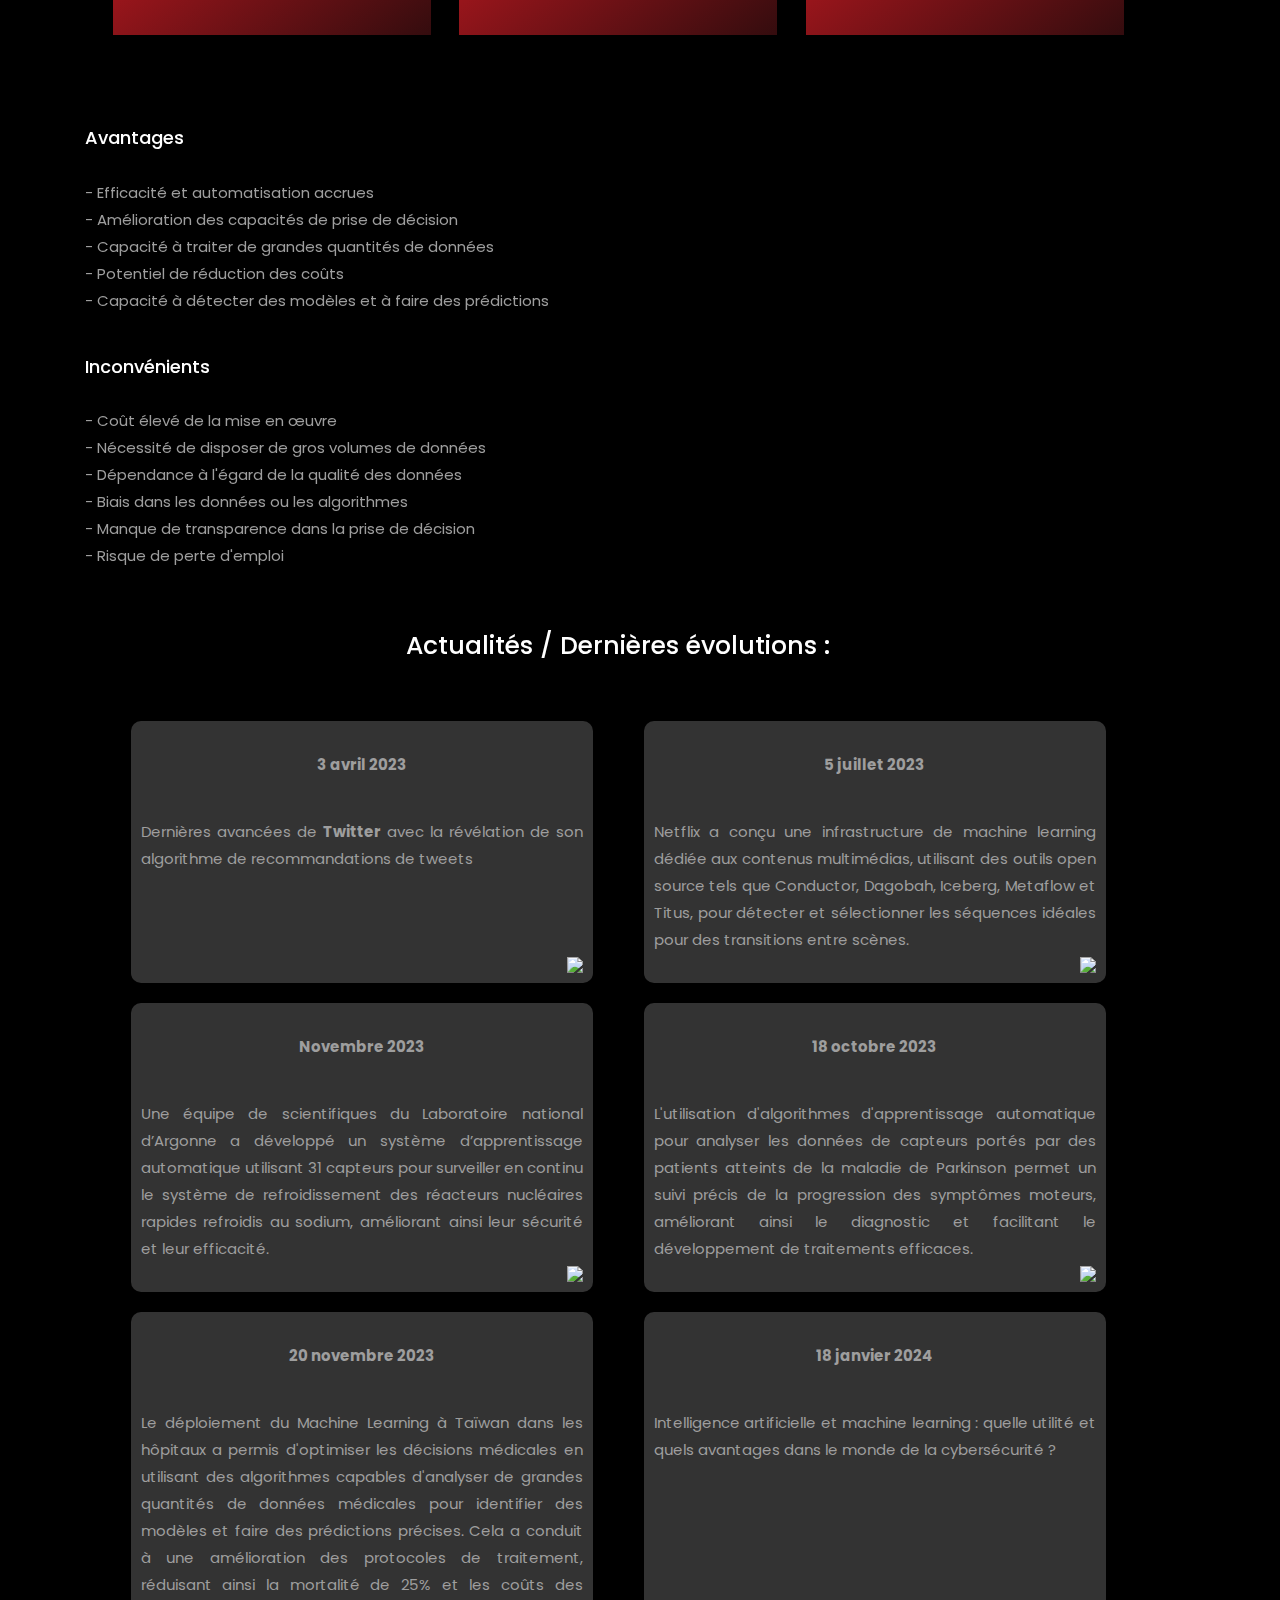
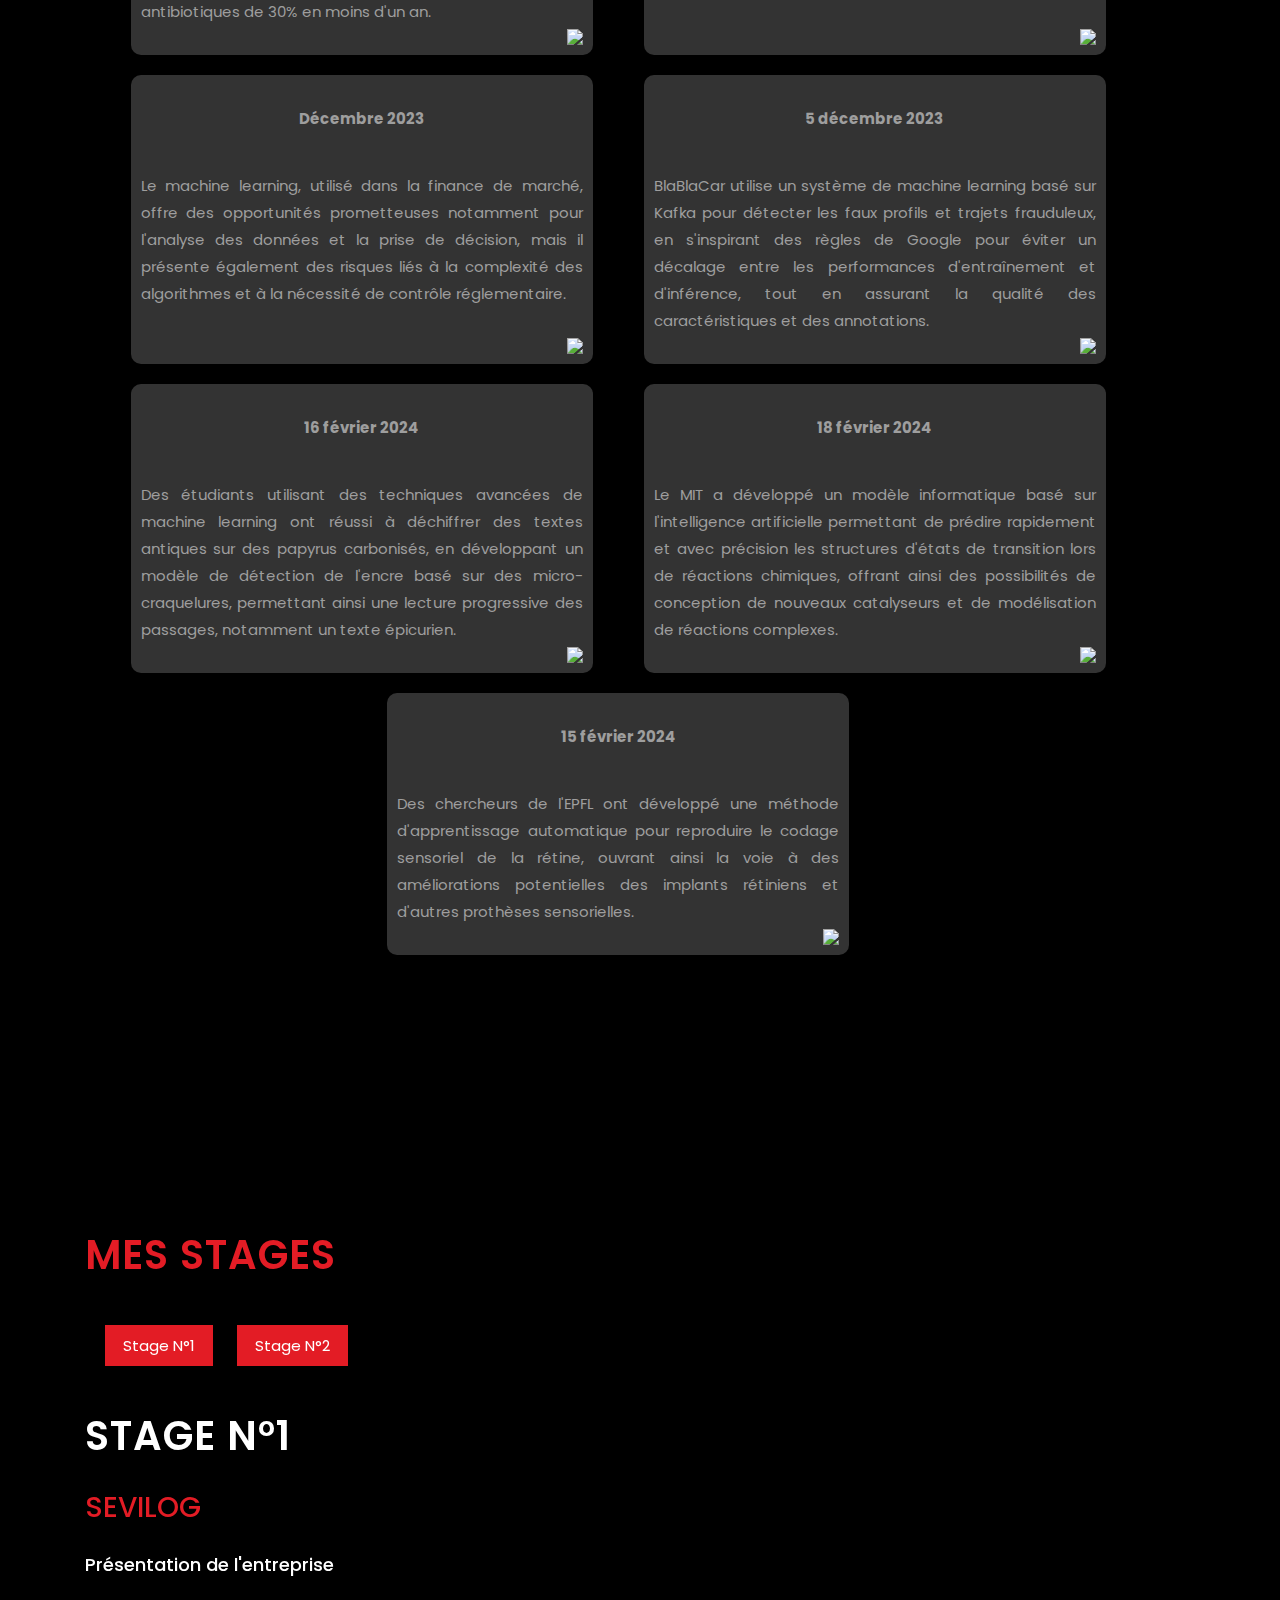
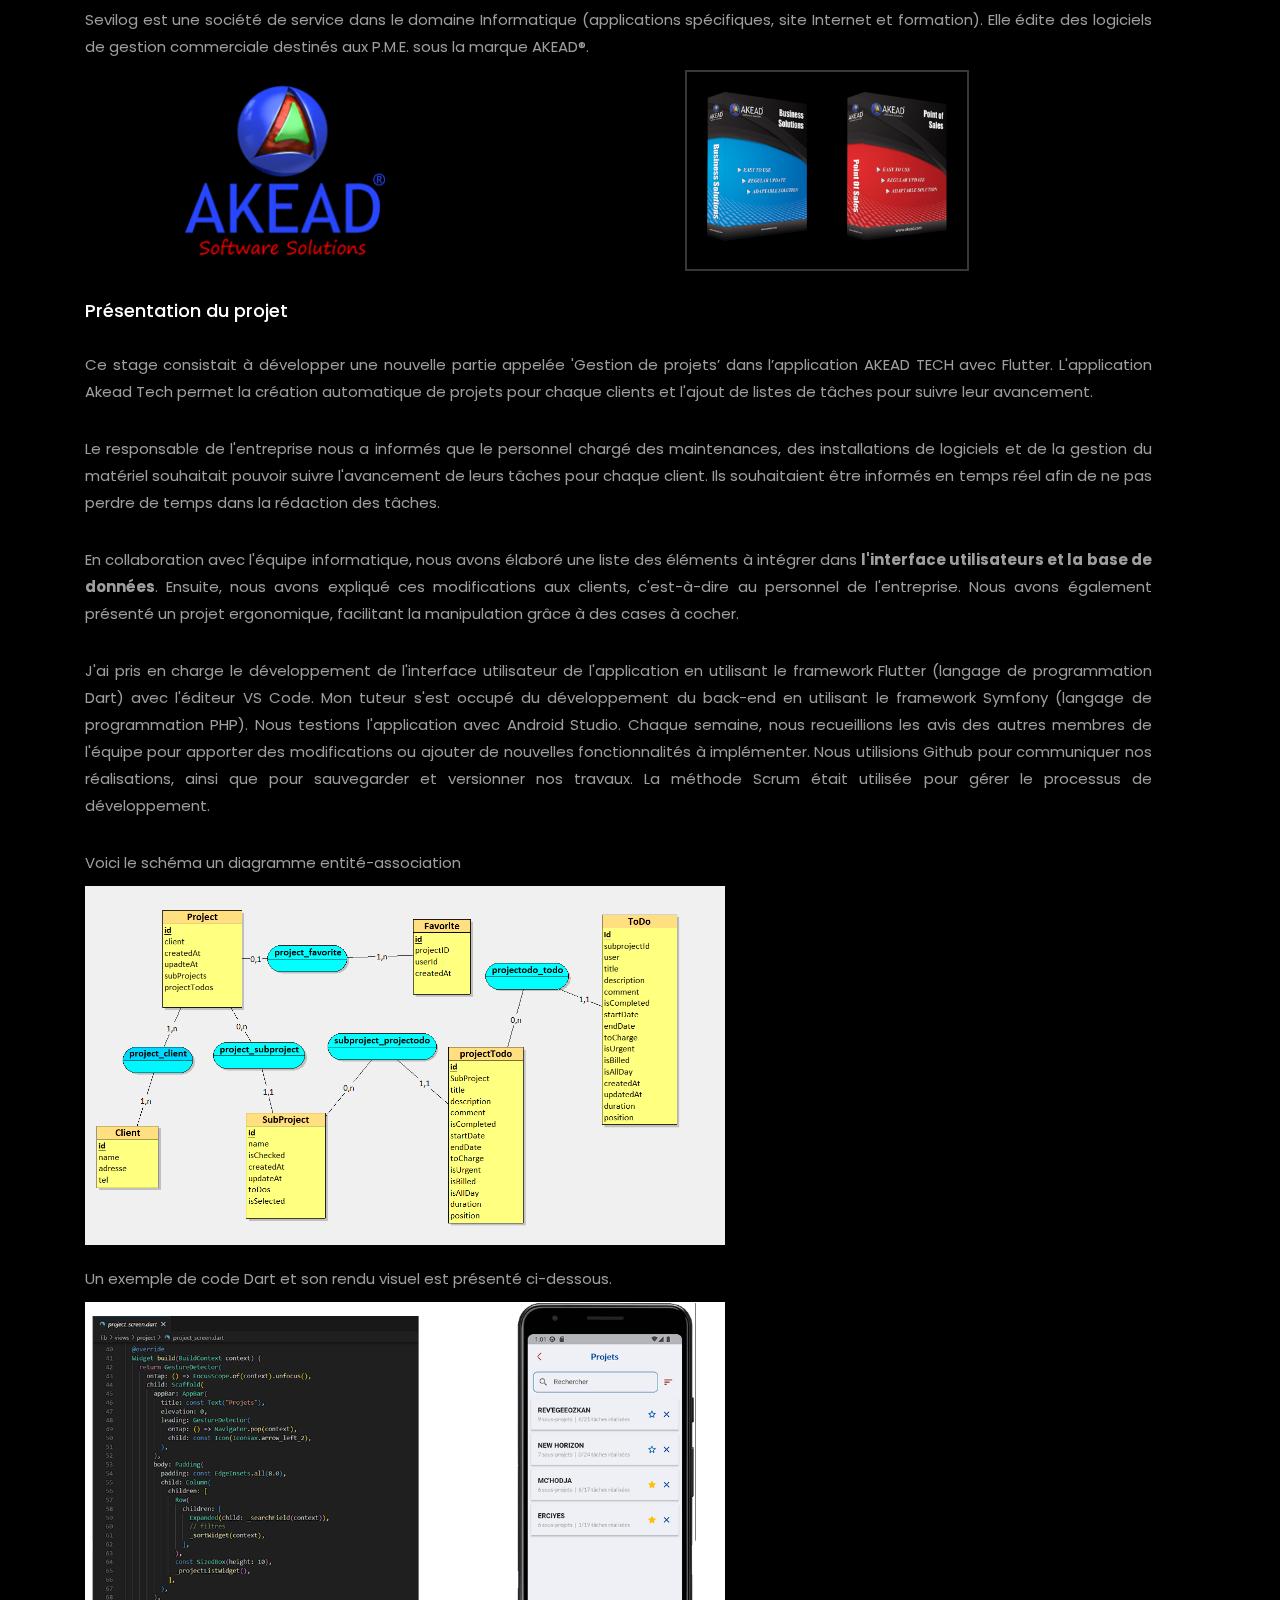
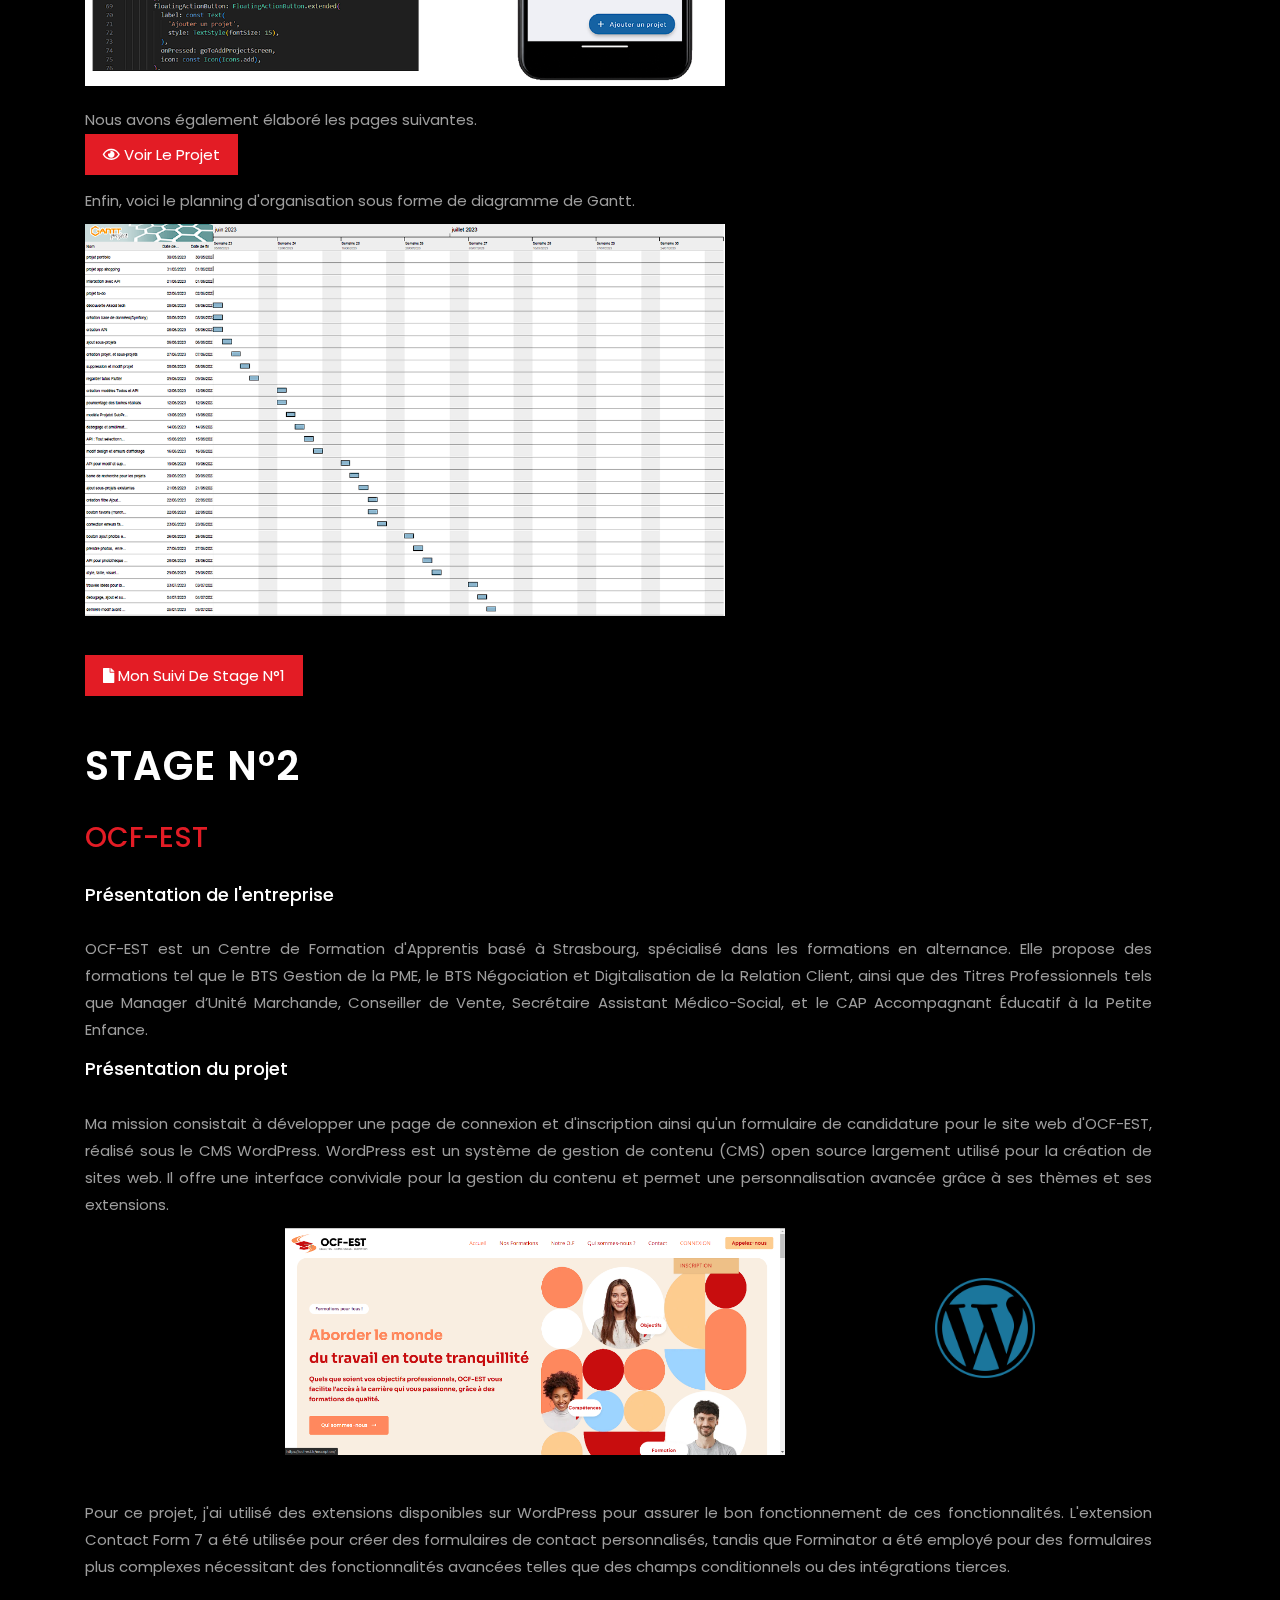
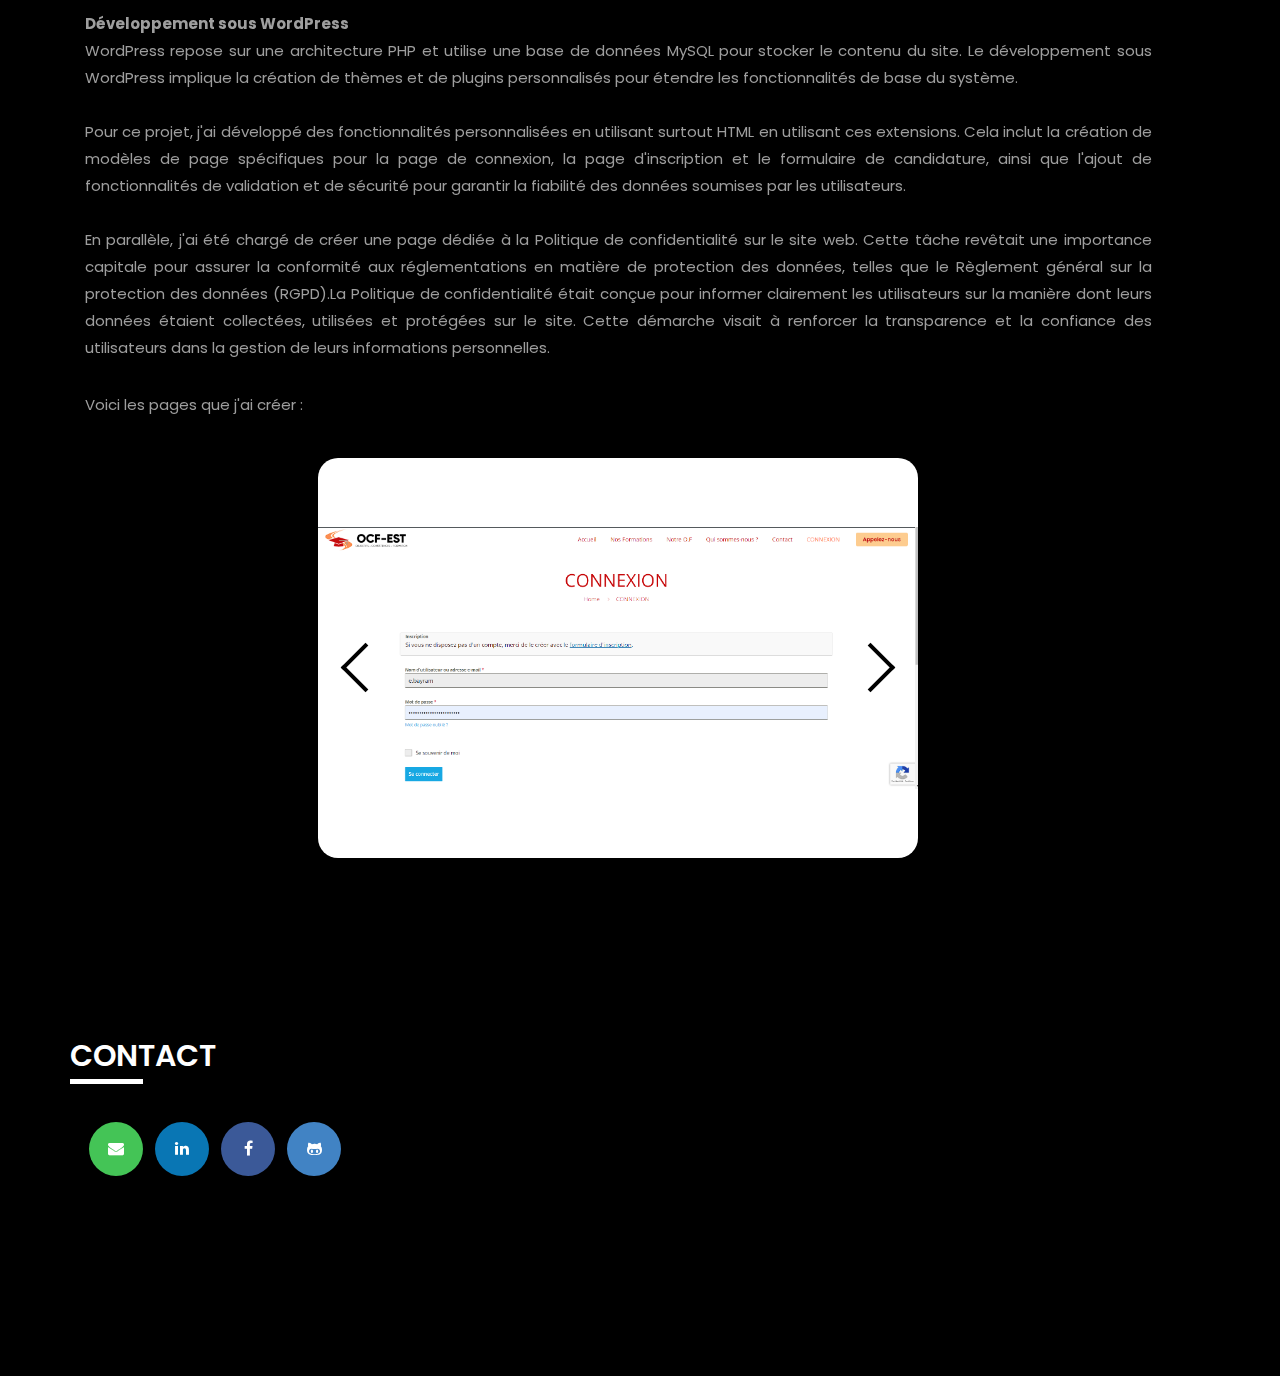
==== commit ccfac5ea: "Add files via upload" ====
--- a/index.html
+++ b/index.html
@@ -24,11 +24,10 @@
             </span>
             <ul>
                 <li><a onclick="hide_menu()" href="#home">Accueil</a></li>
-                <li><a onclick="hide_menu()" href="#bts_sio">BTS SIO</a></li>
                 <li><a onclick="hide_menu()" href="#cv">Mon CV</a></li>
                 <li><a onclick="hide_menu()" href="#about">Compétences et certificats</a></li>
                 <li><a onclick="hide_menu()" href="#resume">Expériences et formations</a></li>
-                <li><a onclick="hide_menu()" href="#portfolio">Portfolio</a></li>
+                <li><a onclick="hide_menu()" href="#portfolio">Mes Projets</a></li>
                 <li><a onclick="hide_menu()" href="#veille">Veilles technologiques</a></li>
                 <li><a onclick="hide_menu()" href="#stages">Stages</a></li>
                 <li><a onclick="hide_menu()" href="#contactMe">Contact</a></li>
@@ -71,14 +70,11 @@
                 <div class="my-wrapper">
 
                     <div class="name-box">
-                        <h1>Bienvenue sur mon portfolio <span>CEVIK Meryem</span></h1>
+                        <h1><span>CEVIK Meryem</span> développeuse informatique</h1>
                     </div>
                     <div class="welcome-box">
-                        <h3>Etudiante en 2ième année de <a href="#bts_sio" style="color:#fff" class="surligner">BTS
-                                SIO</a> (Services Informatiques aux Organisations) <span><a href="#slam"
-                                    style="color:#fff" class="surligner">option SLAM</a> (Solutions Logicielles et
-                                Applications Métier)</span></h3>
-                        </br><span style="color:white"><a
+                        <h3>Etudiante en développement informatique</span></h3>
+                        </br><span style="color:white"> <i class="fas fa-envelope"></i> <a
                                 href="mailto:mcevik6738@gmail.com">mcevik6738@gmail.com</a></span>
 
                     </div>
@@ -90,128 +86,6 @@
                 </div>
             </div>
         </div>
-    </section>
-    <!-- =================================****BTS SIO****================================= -->
-    <section id="news">
-        <div class="container">
-            <div class="row">
-                <div class="wrapper">
-                    <div class="left-wrapper">
-                        <div class="content">
-                            <div class="title" id="bts_sio">
-                                <style>
-                                    .surligner1 {
-                                        position: relative;
-                                        /* Ajoutez une position relative */
-                                    }
-
-                                    .surligner1::before {
-                                        content: " ";
-                                        /* Contenu vide pour créer le soulignement */
-                                        position: absolute;
-                                        width: 100%;
-                                        height: 2px;
-                                        /* Hauteur du soulignement */
-                                        background: #E31C25;
-                                        /* Couleur du soulignement */
-                                        bottom: 0;
-                                        left: 0;
-                                        transform: scaleX(0);
-                                        /* Commencez par une échelle nulle */
-                                        transform-origin: bottom left;
-                                        transition: transform 0.3s ease;
-                                    }
-
-                                    .surligner1:hover::before {
-                                        transform: scaleX(1);
-                                        /* Développez le soulignement au survol */
-                                    }
-
-                                    .column-container {
-                                        display: flex;
-                                        justify-content: space-between;
-                                    }
-
-                                    .column {
-                                        flex: 1;
-                                        width: 49%;
-                                        /* Réglez la largeur comme vous le souhaitez */
-                                        margin-right: 2%;
-                                        /* Marge entre les colonnes */
-                                    }
-                                </style>
-                                <h3 style="color:#E31C25">Qu’est-ce que le BTS SIO ?</h3>
-                                <br>
-                                <p style="width:800pt;margin-bottom:10px">
-                                    <span class="surligner1">Le brevet de technicien supérieur services informatiques
-                                        aux organisations (BTS SIO) </span>s’adresse à ceux qui souhaitent se former en
-                                    deux ans aux métiers d’administrateur réseau ou de développeur pour intégrer
-                                    directement le marché du travail ou continuer des études dans le domaine de
-                                    l’informatique.
-                                </p>
-                                </br></br>
-                                <div class="column-container">
-                                    <div class="column">
-                                        <h4 style="color:#fff;margin-bottom:10px;width:400pt;font-size: 18px;">Le BTS
-                                            SIO option SISR</h4>
-                                        <p style="width:400pt;margin-bottom:10px">
-                                            <span class="surligner1">L’option Solutions d’infrastructure, systèmes et
-                                                réseaux</span> forme des professionnels des réseaux et équipements
-                                            informatiques (installation, maintenance, sécurité). Ces derniers sont en
-                                            mesure de répondre aux besoins informatiques d’une entreprise, tout en
-                                            accompagnant la transformation numérique. En sortant d’un BTS SIO SISR, vous
-                                            serez donc capable de gérer et d’administrer le réseau d’une société et
-                                            d’assurer sa sécurité et sa maintenance.
-                                            </br></br>
-                                        </p>
-                                        <p style="width:400pt;margin-bottom:10px">
-                                            Les techniciens supérieurs en informatique option SISR peuvent accéder aux
-                                            métiers de :
-                                        </p>
-                                        <p>
-                                            - Administrateur systèmes et réseaux</br>
-                                            - Informaticien support et déploiement</br>
-                                            - Pilote d’exploitation</br>
-                                            - Support systèmes et réseaux</br>
-                                            - Chargé d’études informatiques</br>
-                                            - Technicien d’infrastructure</br>
-                                            - etc.
-                                        </p>
-                                    </div>
-                                    <div class="column"></div>
-                                    <div class="column">
-                                        <h4 style="color:#fff;margin-bottom:10px;width:400pt;font-size: 18px;"
-                                            id="slam">Le BTS SIO option SLAM</h4>
-                                        <p style="width:400pt;margin-bottom:10px">
-                                            <span class="surligner1">L’option Solutions logicielles et applications
-                                                métiers</span> forme des spécialistes des logiciels (rédaction d’un
-                                            cahier des charges, formulation des besoins et spécifications, développement
-                                            d’applications, intégration au sein de la société).
-                                            </br></br>
-                                        </p>
-                                        <p style="width:400pt;margin-bottom:10px">
-                                            Les techniciens supérieurs en informatique option SLAM sont préparés aux
-                                            métiers de :
-                                        </p>
-                                        <p>
-                                            - Développeur d’applications informatiques</br>
-                                            - Développeur informatique</br>
-                                            - Analyste d’applications ou d’études</br>
-                                            - Analyste programmeur</br>
-                                            - Chargé d’études informatiques</br>
-                                            - Intégrateur web</br>
-                                            - etc.
-                                        </p>
-                                    </div>
-                                </div>
-                            </div>
-                        </div>
-                        <div class="inter">
-                            <h6>BTS SIO</h6>
-                        </div>
-                    </div>
-                </div>
-            </div>
     </section>
     <!-- =================================*** CV *****================================= -->
 
@@ -230,18 +104,20 @@
                         <div class="row">
                             <div class="col-md-6 col-sm-12 col-xs-12">
                                 <div class="col-12">
-                                    <img style="border : 2px solid #fff;width:700px" src="CV/CV2.jpg">
-                                    <style>
+                                    <iframe src="cv/CV_Cevik_Meryem masqué.pdf" width="150%" height="500px"> </iframe>
+                                    <!-- <img style="border : 2px solid #fff;width:700px" src="CV/cv-conseils.png"> -->
+                                    <!-- <style>
                                         .button-space {
                                             margin-right: 50px;
                                         }
-                                    </style>
-                                    <br>
-                                    <br>
+                                    </style> -->
+                                    <!-- <br>
+                                    <br> -->
                                     <div class="send">
                                         <!--<a href="https://drive.google.com/file/d/1os04yYC15rSAOUftZChZbTsAP_OAH58c/view"><i class="fas fa-eye"></i> Visualiser</a>
                                             <span class="button-space"></span>-->
-                                        <a class="btn1" href="CV/CV2.pdf"><i class="fas fa-download"></i>
+                                        <a class="btn1" href="CV/CV_Cevik_Meryem masqué.pdf"><i
+                                                class="fas fa-download"></i>
                                             Télécharger</a>
 
                                     </div>
@@ -287,7 +163,7 @@
                             <div class="title">
                                 <h2>Certification <strong>Cisco</strong> sur les réseaux <span>2023</span></h2>
                                 <button class="btn-80"><a href="certif/certif_cisco.pdf"
-                                    style="color:white">Télécharger</a></button>
+                                        style="color:white">Télécharger</a></button>
                             </div>
                             <div class="title">
                                 <h2>Certification <strong>Openclassrooms</strong> HTML5/CSS3 en <span>2022</span></h2>
@@ -411,7 +287,7 @@
                         </div>
 
                         <!----------------- LOGICIELS---------------->
-                         <!---<div class="content _yt_er_ol">
+                        <!---<div class="content _yt_er_ol">
                             <span style="color:#fff">Logiciels</span>
                             <div class="_re_uy_iu">
                                 
@@ -420,7 +296,7 @@
                             </div>
                         </div>
                     -->
-                         
+
                         <div class="content _yt_er_ol">
                             <span style="color:#fff">Logiciels</span>
                             <div class="_re_uy_iu">
@@ -482,7 +358,7 @@
                                 </div>
                             </div>
                         </div>
-                       
+
                         <div class="content _yt_er_ol">
                             <span style="color:#fff">Langues</span>
                             <div class="_re_uy_iu">
@@ -543,19 +419,18 @@
                             <div class="list-inner">
                                 <ol>
                                     <li>
+                                        <h4>ENSISA Lumière, Mulhouse</h4>
+                                        <h6>Licence 3e année Informatique parcours Méthodes Informatiques Appliquées à
+                                            la Gestion des Entreprises - MIAGE</h6>
+                                        <span>2024-2025</span>
+                                        <p>...</p>
+                                    </li>
+                                    <li>
                                         <h4>Lycée des métiers René Cassin, Strasbourg</h4>
-                                        <h6>2ième année BTS SIO (Option SLAM)</h6>
+                                        <h6>BTS SIO (Option SLAM)</h6>
                                         <span>2022-2024</span>
-                                        <p>Formation en cours</p>
+                                        <p>Diplôme avec mention</p>
                                     </li>
-
-                                    <li>
-                                        <h4>BUT informatique, Illkirch</h4>
-                                        <h6>1ère année</h6>
-                                        <span>2021-2022</span>
-                                        <p>Démission après la 1ère année</p>
-                                    </li>
-
                                     <li>
                                         <h4>Lycée Jean Monnet, Strasbourg</h4>
                                         <h6>Bac Générale</h6>
@@ -575,10 +450,10 @@
                             <div class="list-inner">
                                 <ol>
                                     <li>
-                                        <h4>Pharmacie à Eschau</h4>
-                                        <h6>Stage découverte en 3ème</h6>
-                                        <span>2018 - pendant 1 semaine</span>
-                                        <p>Ranger, scanner, placer sur l'étagère les médicaments</p>
+                                        <h4>Stage en développement informatique</h4>
+                                        <h6>OCF-EST à STRASBOURG</h6>
+                                        <span>du 15/01/2024 au 16/02/2024 - pendant 5 semaines</span>
+                                        <p>Développment d'un site web avec le CMS WordPress</p>
                                     </li>
                                     <li>
                                         <h4>Stage en développement d'application mobile</h4>
@@ -588,10 +463,10 @@
                                             hebdomadaire</p>
                                     </li>
                                     <li>
-                                        <h4>Stage en développement informatique</h4>
-                                        <h6>OCF-EST à STRASBOURG</h6>
-                                        <span>du 15/01/2024 au 16/02/2024 - pendant 5 semaines</span>
-                                        <p>Développment d'un site web avec le CMS WordPress</p>
+                                        <h4>Pharmacie à Eschau</h4>
+                                        <h6>Stage découverte en 3ème</h6>
+                                        <span>2018 - pendant 1 semaine</span>
+                                        <p>Ranger, scanner, placer sur l'étagère les médicaments</p>
                                     </li>
                                 </ol>
                             </div>
@@ -611,6 +486,13 @@
                 <div class="my-wrapper">
                     <div class="wrapper-box">
                         <div class="content">
+                            <h2 style="color:#E31C25;text-align: center "><span>Mes Projets</span></h2>
+                            <p style="color:white;text-align: center">Pour en savoir plus sur le développement de ces projets, 
+                                consultez mon compte <a href="https://github.com/MeryemCevik" style="color:#fff" class="surligner">Github</a></p>
+                            <div style="text-align: center">
+                                <a href="https://github.com/MeryemCevik" target="_blank"
+                                    class="btn-social btn-github"><i class="fa fa-github-alt"></i></a>
+                            </div>
                             <ul class="nav nav-tabs border-0" id="myTab" role="tablist">
                                 <li class="nav-item">
                                     <a class="nav-link active" id="free-template" data-toggle="tab" href="#free"
@@ -690,8 +572,9 @@
                                                             <a href="mes_projet.html#projet19">Voir</a>
                                                         </div>
                                                     </figure>
-                                                    <p style="color:white;font-style: italic;text-align: center">Site web OpenEduc
-                                                        </p>
+                                                    <p style="color:white;font-style: italic;text-align: center">Site
+                                                        web OpenEduc
+                                                    </p>
                                                 </div>
                                             </li>
                                         </ol>
@@ -796,7 +679,8 @@
                                                             <a href="mes_projet.html#projet17">Voir</a>
                                                         </div>
                                                     </figure>
-                                                    <p style="color:white;font-style: italic;text-align: center">Application mobile sur la gestion des risques</p>
+                                                    <p style="color:white;font-style: italic;text-align: center">
+                                                        Application mobile sur la gestion des risques</p>
                                                 </div>
                                             </li>
                                         </ol>
@@ -865,7 +749,8 @@
                                                             <a href="mes_projet.html#projet16">Voir</a>
                                                         </div>
                                                     </figure>
-                                                    <p style="color:white;font-style: italic;text-align: center">Réalisation PCA et PRA</p>
+                                                    <p style="color:white;font-style: italic;text-align: center">
+                                                        Réalisation PCA et PRA</p>
                                                 </div>
                                             </li>
                                             <li>
@@ -876,7 +761,8 @@
                                                             <a href="mes_projet.html#projet18">Voir</a>
                                                         </div>
                                                     </figure>
-                                                    <p style="color:white;font-style: italic;text-align: center">TP GLPI</p>
+                                                    <p style="color:white;font-style: italic;text-align: center">TP GLPI
+                                                    </p>
                                                 </div>
                                             </li>
                                         </ol>
@@ -888,7 +774,7 @@
                         </div>
                     </div>
                     <div class="inter">
-                        <h6>Portfolio</h6>
+                        <h6>Mes Projets</h6>
                     </div>
                 </div>
             </div>
@@ -983,10 +869,14 @@
                                                 <div class="card__description">L’apprentissage supervisé</div>
                                             </div>
                                             <div class="card__side card__side--back card__side--back-1">
-                                                <div class="card__description2">Cette technique implique l’utilisation d’un
-                                                    ensemble de données étiquetées (c’est-à-dire un ensemble de données où chaque
-                                                    exemple est étiqueté avec la réponse attendue) pour entraîner un modèle. Le modèle
-                                                    utilise ensuite ces données pour prédire les réponses sur de nouvelles données.</div>
+                                                <div class="card__description2">Cette technique implique l’utilisation
+                                                    d’un
+                                                    ensemble de données étiquetées (c’est-à-dire un ensemble de données
+                                                    où chaque
+                                                    exemple est étiqueté avec la réponse attendue) pour entraîner un
+                                                    modèle. Le modèle
+                                                    utilise ensuite ces données pour prédire les réponses sur de
+                                                    nouvelles données.</div>
                                             </div>
                                         </div>
                                         <div class="card">
@@ -995,7 +885,8 @@
                                             </div>
                                             <div class="card__side card__side--back card__side--back-2">
                                                 <div class="card__description2">Cette technique consiste à trouver des
-                                                    schémas dans un ensemble de données non étiqueté, sans aucune indication préalable
+                                                    schémas dans un ensemble de données non étiqueté, sans aucune
+                                                    indication préalable
                                                     sur les réponses attendues.</div>
                                             </div>
                                         </div>
@@ -1005,23 +896,25 @@
                                             </div>
                                             <div class="card__side card__side--back card__side--back-3">
                                                 <div class="card__description2">Cette technique implique l’utilisation
-                                                    d’un système de récompense pour entraîner un modèle à prendre des décisions et à
+                                                    d’un système de récompense pour entraîner un modèle à prendre des
+                                                    décisions et à
                                                     apprendre à partir de ces décisions.</div>
                                             </div>
                                         </div>
                                     </div>
                                 </section>
                                 <br>
-                               <div class="column-container">
+                                <div class="column-container">
                                     <div class="column">
-                                        <h4 style="color:#fff;margin-bottom:10px;width:400pt;font-size: 18px;">Avantages</h4>
+                                        <h4 style="color:#fff;margin-bottom:10px;width:400pt;font-size: 18px;">Avantages
+                                        </h4>
                                         <p style="width:400pt;margin-bottom:10px">
                                             - Efficacité et automatisation accrues</br>
                                             - Amélioration des capacités de prise de décision</br>
                                             - Capacité à traiter de grandes quantités de données</br>
                                             - Potentiel de réduction des coûts</br>
                                             - Capacité à détecter des modèles et à faire des prédictions
-                                        </br></br>
+                                            </br></br>
                                         </p>
                                     </div>
                                     <div class="column"></div>
@@ -1034,7 +927,7 @@
                                             - Dépendance à l'égard de la qualité des données </br>
                                             - Biais dans les données ou les algorithmes </br>
                                             - Manque de transparence dans la prise de décision </br>
-                                            - Risque de perte d'emploi 
+                                            - Risque de perte d'emploi
                                             </br></br>
                                         </p>
                                     </div>
@@ -1048,70 +941,75 @@
                                         margin: 0;
                                         box-sizing: border-box;
                                     }
-                                
+
                                     .cont {
-                                        background: black; /* Fond noir */
+                                        background: black;
+                                        /* Fond noir */
                                         text-align: center;
                                         padding: 4em 0;
                                     }
-                                
+
                                     .cards {
                                         display: flex;
                                         justify-content: space-evenly;
                                     }
-                                
+
                                     .card {
-                                        width: 30%; /*largeur*/
+                                        width: 30%;
+                                        /*largeur*/
                                         position: relative;
-                                        height: 15em;/*hauteur*/
-                                        perspective: 150em; 
+                                        height: 15em;
+                                        /*hauteur*/
+                                        perspective: 150em;
                                         background-color: black;
                                     }
-                                
+
                                     .card__side {
                                         position: absolute;
                                         top: 0;
                                         left: 0;
                                         width: 100%;
-                                        height: 15em; /*hauteur*/
+                                        height: 15em;
+                                        /*hauteur*/
                                         backface-visibility: hidden;
                                         transition: all 0.6s ease;
                                         box-shadow: 1em 1em 2em rgba(0, 0, 0, .2);
                                     }
-                                
+
                                     .card__side--front {
                                         background-image: linear-gradient(to right bottom, #E31C25, #340c0e);
                                         display: flex;
                                         align-items: center;
                                         justify-content: center;
                                     }
-                                
+
                                     .card__side--back {
-                                        color:#fff;
+                                        color: #fff;
                                         transform: rotateY(180deg);
-                                        background-color: black; /* Fond noir */
-                                    }
-                                
+                                        background-color: black;
+                                        /* Fond noir */
+                                    }
+
                                     .card__side--back-1 {
                                         background-image: linear-gradient(to right bottom, #820505, #ab2406);
                                     }
-                                
+
                                     .card__side--back-2 {
                                         background-image: linear-gradient(to right bottom, #ab2406, #ab4506);
                                     }
-                                
+
                                     .card__side--back-3 {
                                         background-image: linear-gradient(to right bottom, #ab4506, #ff9b30);
                                     }
-                                
+
                                     .card:hover .card__side--front {
                                         transform: rotateY(-180deg);
                                     }
-                                
+
                                     .card:hover .card__side--back {
                                         transform: rotate(0);
                                     }
-                                
+
                                     .card__description {
                                         /*text-transform: uppercase;*/
                                         font-weight: bold;
@@ -1125,7 +1023,7 @@
                                         padding: 1em 0;
                                         color: #fff;
                                     }
-                                    
+
                                     .card__description svg {
                                         width: 1.5em;
                                         height: 1.5em;
@@ -1135,89 +1033,151 @@
                                 <!---------------------- Partie actualités pour les veilles : --------------->
                                 <section class="news-section">
                                     <h4 style="font-size: 25px;">Actualités / Dernières évolutions :</h4>
-                                <!-- Réseaux sociaux -->
+                                    <!-- Réseaux sociaux -->
                                     <div class="news-cards-container">
-                                        <div class="news-card" onclick="window.open('https://www.blogdumoderateur.com/twitter-devoile-algorithme-recommandations-tweets/')">
+                                        <div class="news-card"
+                                            onclick="window.open('https://www.blogdumoderateur.com/twitter-devoile-algorithme-recommandations-tweets/')">
                                             <p class="news-date">3 avril 2023</p>
-                                            <p class="news-description">Dernières avancées de <strong>Twitter</strong> avec la révélation de son algorithme de recommandations de tweets</p>
-                                            <img class="news-icon" src="https://img.icons8.com/material-outlined/24/FFFFFF/external-link.png"/>
+                                            <p class="news-description">Dernières avancées de <strong>Twitter</strong>
+                                                avec la révélation de son algorithme de recommandations de tweets</p>
+                                            <img class="news-icon"
+                                                src="https://img.icons8.com/material-outlined/24/FFFFFF/external-link.png" />
                                         </div>
-                                <!-- Réseaux sociaux -->
-                                        <div class="news-card" onclick="window.open('https://www.silicon.fr/netflix-infrastructure-machine-learning-469284.html')">
+                                        <!-- Réseaux sociaux -->
+                                        <div class="news-card"
+                                            onclick="window.open('https://www.silicon.fr/netflix-infrastructure-machine-learning-469284.html')">
                                             <p class="news-date">5 juillet 2023</p>
-                                            <p class="news-description">Netflix a conçu une infrastructure de machine learning dédiée aux contenus multimédias, utilisant des outils open source tels que Conductor, Dagobah, Iceberg, Metaflow et Titus, pour détecter et sélectionner les séquences idéales pour des transitions entre scènes.</p>
-                                            <img class="news-icon" src="https://img.icons8.com/material-outlined/24/FFFFFF/external-link.png"/>
+                                            <p class="news-description">Netflix a conçu une infrastructure de machine
+                                                learning dédiée aux contenus multimédias, utilisant des outils open
+                                                source tels que Conductor, Dagobah, Iceberg, Metaflow et Titus, pour
+                                                détecter et sélectionner les séquences idéales pour des transitions
+                                                entre scènes.</p>
+                                            <img class="news-icon"
+                                                src="https://img.icons8.com/material-outlined/24/FFFFFF/external-link.png" />
                                         </div>
-                                <!-- Industries nucléaire -->
-                                        <div class="news-card" onclick="window.open('https://www.enerzine.com/31-capteurs-et-lapprentissage-automatique-pour-la-securite-des-reacteurs-nucleaires/73762-2023-11')">
+                                        <!-- Industries nucléaire -->
+                                        <div class="news-card"
+                                            onclick="window.open('https://www.enerzine.com/31-capteurs-et-lapprentissage-automatique-pour-la-securite-des-reacteurs-nucleaires/73762-2023-11')">
                                             <p class="news-date">Novembre 2023</p>
-                                            <p class="news-description">Une équipe de scientifiques du Laboratoire national d’Argonne a développé un système d’apprentissage automatique utilisant 31 capteurs pour surveiller en continu le système de refroidissement des réacteurs nucléaires rapides refroidis au sodium, améliorant ainsi leur sécurité et leur efficacité.</p>
-                                            <img class="news-icon" src="https://img.icons8.com/material-outlined/24/FFFFFF/external-link.png"/>
+                                            <p class="news-description">Une équipe de scientifiques du Laboratoire
+                                                national d’Argonne a développé un système d’apprentissage automatique
+                                                utilisant 31 capteurs pour surveiller en continu le système de
+                                                refroidissement des réacteurs nucléaires rapides refroidis au sodium,
+                                                améliorant ainsi leur sécurité et leur efficacité.</p>
+                                            <img class="news-icon"
+                                                src="https://img.icons8.com/material-outlined/24/FFFFFF/external-link.png" />
                                         </div>
-                                <!-- Santé -->
-                                        <div class="news-card" onclick="window.open('https://www.ladepeche.fr/2023/10/18/lapprentissage-automatique-au-service-de-la-maladie-parkinson-11530353.php')">
+                                        <!-- Santé -->
+                                        <div class="news-card"
+                                            onclick="window.open('https://www.ladepeche.fr/2023/10/18/lapprentissage-automatique-au-service-de-la-maladie-parkinson-11530353.php')">
                                             <p class="news-date">18 octobre 2023</p>
-                                            <p class="news-description">L'utilisation d'algorithmes d'apprentissage automatique pour analyser les données de capteurs portés par des patients atteints de la maladie de Parkinson permet un suivi précis de la progression des symptômes moteurs, améliorant ainsi le diagnostic et facilitant le développement de traitements efficaces.</p>
-                                            <img class="news-icon" src="https://img.icons8.com/material-outlined/24/FFFFFF/external-link.png"/>
+                                            <p class="news-description">L'utilisation d'algorithmes d'apprentissage
+                                                automatique pour analyser les données de capteurs portés par des
+                                                patients atteints de la maladie de Parkinson permet un suivi précis de
+                                                la progression des symptômes moteurs, améliorant ainsi le diagnostic et
+                                                facilitant le développement de traitements efficaces.</p>
+                                            <img class="news-icon"
+                                                src="https://img.icons8.com/material-outlined/24/FFFFFF/external-link.png" />
                                         </div>
-                                <!-- Cybersécurité -->
-                                        <div class="news-card" onclick="window.open('https://atlantico.fr/article/decryptage/ces-foudroyants-resultats-obtenus-par-taiwan-en-introduisant-le-machine-learning-dans-ses-hopitaux-systeme-medical-france-antibiotiques-sante-intelligence-artificielle-guy-andre-pelouze')">
+                                        <!-- Cybersécurité -->
+                                        <div class="news-card"
+                                            onclick="window.open('https://atlantico.fr/article/decryptage/ces-foudroyants-resultats-obtenus-par-taiwan-en-introduisant-le-machine-learning-dans-ses-hopitaux-systeme-medical-france-antibiotiques-sante-intelligence-artificielle-guy-andre-pelouze')">
                                             <p class="news-date">20 novembre 2023</p>
-                                            <p class="news-description">Le déploiement du Machine Learning à Taïwan dans les hôpitaux a permis d'optimiser les décisions médicales en utilisant des algorithmes capables d'analyser de grandes quantités de données médicales pour identifier des modèles et faire des prédictions précises. Cela a conduit à une amélioration des protocoles de traitement, réduisant ainsi la mortalité de 25% et les coûts des antibiotiques de 30% en moins d'un an.</p>
-                                            <img class="news-icon" src="https://img.icons8.com/material-outlined/24/FFFFFF/external-link.png"/>
+                                            <p class="news-description">Le déploiement du Machine Learning à Taïwan dans
+                                                les hôpitaux a permis d'optimiser les décisions médicales en utilisant
+                                                des algorithmes capables d'analyser de grandes quantités de données
+                                                médicales pour identifier des modèles et faire des prédictions précises.
+                                                Cela a conduit à une amélioration des protocoles de traitement,
+                                                réduisant ainsi la mortalité de 25% et les coûts des antibiotiques de
+                                                30% en moins d'un an.</p>
+                                            <img class="news-icon"
+                                                src="https://img.icons8.com/material-outlined/24/FFFFFF/external-link.png" />
                                         </div>
-                                <!-- Cybersécurité -->
-                                        <div class="news-card" onclick="window.open('https://www.actuia.com/contribution/clement-nadal/intelligence-artificielle-et-machine-learning-quelle-utilite-et-quels-avantages-dans-le-monde-de-la-cybersecurite/')">
+                                        <!-- Cybersécurité -->
+                                        <div class="news-card"
+                                            onclick="window.open('https://www.actuia.com/contribution/clement-nadal/intelligence-artificielle-et-machine-learning-quelle-utilite-et-quels-avantages-dans-le-monde-de-la-cybersecurite/')">
                                             <p class="news-date">18 janvier 2024</p>
-                                            <p class="news-description">Intelligence artificielle et machine learning : quelle utilité et quels avantages dans le monde de la cybersécurité ?</p>
-                                            <img class="news-icon" src="https://img.icons8.com/material-outlined/24/FFFFFF/external-link.png"/>
+                                            <p class="news-description">Intelligence artificielle et machine learning :
+                                                quelle utilité et quels avantages dans le monde de la cybersécurité ?
+                                            </p>
+                                            <img class="news-icon"
+                                                src="https://img.icons8.com/material-outlined/24/FFFFFF/external-link.png" />
                                         </div>
-                                <!-- Finance -->
-                                <div class="news-card" onclick="window.open('https://finance-heros.fr/machine-learning-finance/')">
-                                    <p class="news-date">Décembre 2023</p>
-                                    <p class="news-description">Le machine learning, utilisé dans la finance de marché, offre des opportunités prometteuses notamment pour l'analyse des données et la prise de décision, mais il présente également des risques liés à la complexité des algorithmes et à la nécessité de contrôle réglementaire.</p>
-                                    <img class="news-icon" src="https://img.icons8.com/material-outlined/24/FFFFFF/external-link.png"/>
-                                </div>
-                                <!-- Fraude -->
-                                <div class="news-card" onclick="window.open('https://www.silicon.fr/blablacar-machine-learning-fraude-473949.html')">
-                                    <p class="news-date">5 décembre 2023</p>
-                                    <p class="news-description">BlaBlaCar utilise un système de machine learning basé sur Kafka pour détecter les faux profils et trajets frauduleux, en s'inspirant des règles de Google pour éviter un décalage entre les performances d'entraînement et d'inférence, tout en assurant la qualité des caractéristiques et des annotations.</p>
-                                    <img class="news-icon" src="https://img.icons8.com/material-outlined/24/FFFFFF/external-link.png"/>
-                                </div>
-                                <!-- Déchiffrage -->
-                                <div class="news-card" onclick="window.open('https://www.ictjournal.ch/articles/2024-02-16/comment-le-machine-learning-a-permis-de-dechiffrer-dantiques-papyrus-carbonises')">
-                                    <p class="news-date">16 février 2024</p>
-                                    <p class="news-description">Des étudiants utilisant des techniques avancées de machine learning ont réussi à déchiffrer des textes antiques sur des papyrus carbonisés, en développant un modèle de détection de l'encre basé sur des micro-craquelures, permettant ainsi une lecture progressive des passages, notamment un texte épicurien.</p>
-                                    <img class="news-icon" src="https://img.icons8.com/material-outlined/24/FFFFFF/external-link.png"/>
-                                </div>
-                                <!-- Chimie -->
-                                <div class="news-card" onclick="window.open('https://issues.fr/lapprentissage-automatique-rencontre-la-chimie-le-nouveau-modele-du-mit-predit-les-etats-de-transition-a-une-vitesse-sans-precedent/')">
-                                    <p class="news-date">18 février 2024</p>
-                                    <p class="news-description">Le MIT a développé un modèle informatique basé sur l'intelligence artificielle permettant de prédire rapidement et avec précision les structures d'états de transition lors de réactions chimiques, offrant ainsi des possibilités de conception de nouveaux catalyseurs et de modélisation de réactions complexes.</p>
-                                    <img class="news-icon" src="https://img.icons8.com/material-outlined/24/FFFFFF/external-link.png"/>
-                                </div>
-                                <!-- Médecine, yeux-->
-                                <div class="news-card" onclick="window.open('https://trustmyscience.com/nouvelle-methode-apprentissage-automatique-reproduit-codage-sensoriel-retine/')">
-                                    <p class="news-date">15 février 2024</p>
-                                    <p class="news-description">Des chercheurs de l'EPFL ont développé une méthode d'apprentissage automatique pour reproduire le codage sensoriel de la rétine, ouvrant ainsi la voie à des améliorations potentielles des implants rétiniens et d'autres prothèses sensorielles.</p>
-                                    <img class="news-icon" src="https://img.icons8.com/material-outlined/24/FFFFFF/external-link.png"/>
-                                </div>
+                                        <!-- Finance -->
+                                        <div class="news-card"
+                                            onclick="window.open('https://finance-heros.fr/machine-learning-finance/')">
+                                            <p class="news-date">Décembre 2023</p>
+                                            <p class="news-description">Le machine learning, utilisé dans la finance de
+                                                marché, offre des opportunités prometteuses notamment pour l'analyse des
+                                                données et la prise de décision, mais il présente également des risques
+                                                liés à la complexité des algorithmes et à la nécessité de contrôle
+                                                réglementaire.</p>
+                                            <img class="news-icon"
+                                                src="https://img.icons8.com/material-outlined/24/FFFFFF/external-link.png" />
+                                        </div>
+                                        <!-- Fraude -->
+                                        <div class="news-card"
+                                            onclick="window.open('https://www.silicon.fr/blablacar-machine-learning-fraude-473949.html')">
+                                            <p class="news-date">5 décembre 2023</p>
+                                            <p class="news-description">BlaBlaCar utilise un système de machine learning
+                                                basé sur Kafka pour détecter les faux profils et trajets frauduleux, en
+                                                s'inspirant des règles de Google pour éviter un décalage entre les
+                                                performances d'entraînement et d'inférence, tout en assurant la qualité
+                                                des caractéristiques et des annotations.</p>
+                                            <img class="news-icon"
+                                                src="https://img.icons8.com/material-outlined/24/FFFFFF/external-link.png" />
+                                        </div>
+                                        <!-- Déchiffrage -->
+                                        <div class="news-card"
+                                            onclick="window.open('https://www.ictjournal.ch/articles/2024-02-16/comment-le-machine-learning-a-permis-de-dechiffrer-dantiques-papyrus-carbonises')">
+                                            <p class="news-date">16 février 2024</p>
+                                            <p class="news-description">Des étudiants utilisant des techniques avancées
+                                                de machine learning ont réussi à déchiffrer des textes antiques sur des
+                                                papyrus carbonisés, en développant un modèle de détection de l'encre
+                                                basé sur des micro-craquelures, permettant ainsi une lecture progressive
+                                                des passages, notamment un texte épicurien.</p>
+                                            <img class="news-icon"
+                                                src="https://img.icons8.com/material-outlined/24/FFFFFF/external-link.png" />
+                                        </div>
+                                        <!-- Chimie -->
+                                        <div class="news-card"
+                                            onclick="window.open('https://issues.fr/lapprentissage-automatique-rencontre-la-chimie-le-nouveau-modele-du-mit-predit-les-etats-de-transition-a-une-vitesse-sans-precedent/')">
+                                            <p class="news-date">18 février 2024</p>
+                                            <p class="news-description">Le MIT a développé un modèle informatique basé
+                                                sur l'intelligence artificielle permettant de prédire rapidement et avec
+                                                précision les structures d'états de transition lors de réactions
+                                                chimiques, offrant ainsi des possibilités de conception de nouveaux
+                                                catalyseurs et de modélisation de réactions complexes.</p>
+                                            <img class="news-icon"
+                                                src="https://img.icons8.com/material-outlined/24/FFFFFF/external-link.png" />
+                                        </div>
+                                        <!-- Médecine, yeux-->
+                                        <div class="news-card"
+                                            onclick="window.open('https://trustmyscience.com/nouvelle-methode-apprentissage-automatique-reproduit-codage-sensoriel-retine/')">
+                                            <p class="news-date">15 février 2024</p>
+                                            <p class="news-description">Des chercheurs de l'EPFL ont développé une
+                                                méthode d'apprentissage automatique pour reproduire le codage sensoriel
+                                                de la rétine, ouvrant ainsi la voie à des améliorations potentielles des
+                                                implants rétiniens et d'autres prothèses sensorielles.</p>
+                                            <img class="news-icon"
+                                                src="https://img.icons8.com/material-outlined/24/FFFFFF/external-link.png" />
+                                        </div>
 
                                     </div>
                                 </section>
-                                
+
                                 <style>
                                     .news-section {
                                         text-align: center;
                                         padding: 20px;
                                     }
-                                
+
                                     .news-cards-container {
                                         display: flex;
                                         justify-content: space-around;
                                         flex-wrap: wrap;
                                     }
-                                
+
                                     .news-card {
                                         background-color: #333;
                                         color: #FFF;
@@ -1227,129 +1187,132 @@
                                         cursor: pointer;
                                         transition: background-color 0.3s ease;
                                         position: relative;
-                                        width: 45%; /* Ajustez cette valeur pour définir la largeur des cartes */
-                                    }
-                                
+                                        width: 45%;
+                                        /* Ajustez cette valeur pour définir la largeur des cartes */
+                                    }
+
                                     .news-card:hover {
                                         background-color: #8B0000;
                                     }
-                                
+
                                     .news-date {
                                         font-size: 18px;
                                         font-weight: bold;
                                         margin-bottom: 5px;
                                     }
-                                
+
                                     .news-description {
                                         font-size: 16px;
                                     }
-                                
+
                                     .news-icon {
                                         position: absolute;
                                         bottom: 10px;
                                         right: 10px;
                                     }
                                 </style>
-                                        </div>
-                                    </div>
-                                </div>
-                                <div class="inter">
-                                    <h6>Veilles</h6>
-                                </div>
                             </div>
                         </div>
                     </div>
-                </section>
-                <!-- =================================**** STAGES ****================================= -->
-                 <section id="news">
-                    <div class="container">
-                        <div class="row">
-                            <div class="wrapper">
-                                <div class="left-wrapper">
-                                    <div class="content">
-                                        <div class="title" id="stages">
-                                            <h2><span>L'épreuve E4</span></h2>
-                                            <h4 style="color:#fff;margin-bottom:10px">L’épreuve E4 est une épreuve clé du BTS SIO, elle doit être composée de minimun deux projets ayant un contexte commun en rapport avec l’option choisie (SLAM pour mon cas).</h4>
-                                            <br> <br> 
-                                                <a style="margin-left: 20px;margin-right: 20px;" href=#stage1>Stage n°1</a>
-                                                <span class="button-space"></span>
-                                                <a href=#stage2>Stage n°2</a>
-                                                <span class="button-space"></span>
-                                                <a href="autres/Tableau_de_synthese.pdf">Tableau de synthèse</a>
-                                            <br> <br> <br>
-                                                <!-- Tableau_de_synthese.pdf -->
-                                            <h2 id="stage1">Stage 1ière année</h2>
-                                            <h3 style="color:#E31C25">SEVILOG</h3>
-                                            <br>
-                                            <h4 style="color:#fff;margin-bottom:10px;width:800pt;font-size: 18px;">Présentation de l'entreprise</h4>
-                                            <p style="width:800pt;margin-bottom:10px"> 
-                                                Sevilog est une société de service dans le domaine Informatique (applications spécifiques, site Internet et formation). 
-                                                Elle édite des logiciels de gestion commerciale destinés aux P.M.E. sous la marque AKEAD®.</p>
-                                                
-                                                <style>
-                                                .tourne img{
-                                                    -webkit-transition: all 0.2s;
-                                                    -moz-transition: all 0.2s;
-                                                    -ms-transition: all 0.2s;
-                                                    -o-transition: all 0.2s;
-                                                    transition: all 0.2s;
-                                                }
-                                                .tourne img:hover{
-                                                    transform:rotate3d(0,1,0,180deg);
-                                                }
-                                            </style>
-                                            <style>
-    
-                                                .cadre-images {
-                                                    border: 2px solid #3a3737; 
-                                                    display: flex; 
-                                                }
-                                            
-                                                .cadre-images img {
-                                                    max-width: 100%; 
-                                                    height: auto; 
-                                                }
-    
-                                                .cadre-images img:first-child {
-                                                    margin-left: 20px; 
-                                                    margin-top: 20px; 
-                                                    margin-bottom: 0px;
-                                                }
-                                                .cadre-images img:last-child {
-                                                    margin-bottom: 0px;
-                                                }
-                                                .cadre-images:hover {
-                                                    border-color: #fff;
-                                                }
-                                            </style>
-                                            <style>
-                                                .surligner2 {
-                                                    position: relative;
-                                                    /* Ajoutez une position relative */
-                                                }
-            
-                                                .surligner2::before {
-                                                    content: " ";
-                                                    /* Contenu vide pour créer le soulignement */
-                                                    position: absolute;
-                                                    width: 100%;
-                                                    height: 2px;
-                                                    /* Hauteur du soulignement */
-                                                    background: #E31C25;
-                                                    /* Couleur du soulignement */
-                                                    bottom: 0;
-                                                    left: 0;
-                                                    transform: scaleX(0);
-                                                    /* Commencez par une échelle nulle */
-                                                    transform-origin: bottom left;
-                                                    transition: transform 0.3s ease;
-                                                }
-            
-                                                .surligner2:hover::before {
-                                                    transform: scaleX(1);
-                                                    /* Développez le soulignement au survol */
-                                                }
-                                            </style>                                            
+                    <div class="inter">
+                        <h6>Veilles</h6>
+                    </div>
+                </div>
+            </div>
+        </div>
+    </section>
+    <!-- =================================**** STAGES ****================================= -->
+    <section id="news">
+        <div class="container">
+            <div class="row">
+                <div class="wrapper">
+                    <div class="left-wrapper">
+                        <div class="content">
+                            <div class="title" id="stages">
+                                <h2><span>Mes stages</span></h2>
+                                <br>
+                                <a style="margin-left: 20px;margin-right: 20px;" href=#stage1>Stage n°1</a>
+                                <span class="button-space"></span>
+                                <a href=#stage2>Stage n°2</a>
+                                <br> <br> <br>
+                                <!-- Tableau_de_synthese.pdf -->
+                                <h2 id="stage1">Stage n°1</h2>
+                                <h3 style="color:#E31C25">SEVILOG</h3>
+                                <br>
+                                <h4 style="color:#fff;margin-bottom:10px;width:800pt;font-size: 18px;">Présentation de
+                                    l'entreprise</h4>
+                                <p style="width:800pt;margin-bottom:10px">
+                                    Sevilog est une société de service dans le domaine Informatique (applications
+                                    spécifiques, site Internet et formation).
+                                    Elle édite des logiciels de gestion commerciale destinés aux P.M.E. sous la marque
+                                    AKEAD®.</p>
+
+                                <style>
+                                    .tourne img {
+                                        -webkit-transition: all 0.2s;
+                                        -moz-transition: all 0.2s;
+                                        -ms-transition: all 0.2s;
+                                        -o-transition: all 0.2s;
+                                        transition: all 0.2s;
+                                    }
+
+                                    .tourne img:hover {
+                                        transform: rotate3d(0, 1, 0, 180deg);
+                                    }
+                                </style>
+                                <style>
+                                    .cadre-images {
+                                        border: 2px solid #3a3737;
+                                        display: flex;
+                                    }
+
+                                    .cadre-images img {
+                                        max-width: 100%;
+                                        height: auto;
+                                    }
+
+                                    .cadre-images img:first-child {
+                                        margin-left: 20px;
+                                        margin-top: 20px;
+                                        margin-bottom: 0px;
+                                    }
+
+                                    .cadre-images img:last-child {
+                                        margin-bottom: 0px;
+                                    }
+
+                                    .cadre-images:hover {
+                                        border-color: #fff;
+                                    }
+                                </style>
+                                <style>
+                                    .surligner2 {
+                                        position: relative;
+                                        /* Ajoutez une position relative */
+                                    }
+
+                                    .surligner2::before {
+                                        content: " ";
+                                        /* Contenu vide pour créer le soulignement */
+                                        position: absolute;
+                                        width: 100%;
+                                        height: 2px;
+                                        /* Hauteur du soulignement */
+                                        background: #E31C25;
+                                        /* Couleur du soulignement */
+                                        bottom: 0;
+                                        left: 0;
+                                        transform: scaleX(0);
+                                        /* Commencez par une échelle nulle */
+                                        transform-origin: bottom left;
+                                        transition: transform 0.3s ease;
+                                    }
+
+                                    .surligner2:hover::before {
+                                        transform: scaleX(1);
+                                        /* Développez le soulignement au survol */
+                                    }
+                                </style>
 
                                 <div class="cimg">
 
@@ -1385,31 +1348,48 @@
                                 <h4 style="color:#fff;margin-bottom:10px;width:800pt;font-size: 18px;">Présentation du
                                     projet</h4>
                                 <p style="width:800pt;margin-bottom:10px">Ce stage consistait à développer une nouvelle
-                                    partie appelée 'Gestion de projets’ dans l’application <span class="surligner2">AKEAD TECH avec Flutter</span>.
+                                    partie appelée 'Gestion de projets’ dans l’application <span
+                                        class="surligner2">AKEAD TECH avec Flutter</span>.
                                     L'application Akead Tech permet la création automatique de projets pour chaque
                                     clients et l'ajout de listes de tâches pour
                                     suivre leur avancement.
                                 </p>
-                                <p style="width:800pt;margin-bottom:10px">Le responsable de l'entreprise nous a informés 
-                                    que le personnel chargé des maintenances, des installations de logiciels et de la gestion 
-                                    du matériel souhaitait pouvoir suivre l'avancement de leurs tâches pour chaque client. Ils souhaitaient 
-                                    être informés en temps réel afin de ne pas perdre de temps dans la rédaction des tâches.
+                                <p style="width:800pt;margin-bottom:10px">Le responsable de l'entreprise nous a informés
+                                    que le personnel chargé des maintenances, des installations de logiciels et de la
+                                    gestion
+                                    du matériel souhaitait pouvoir suivre l'avancement de leurs tâches pour chaque
+                                    client. Ils souhaitaient
+                                    être informés en temps réel afin de ne pas perdre de temps dans la rédaction des
+                                    tâches.
                                 </p>
-                                <p style="width:800pt;margin-bottom:10px">En collaboration avec l'équipe informatique, nous avons élaboré une 
-                                    liste des éléments à intégrer dans <span class="surligner2"><strong>l'interface utilisateurs et la base de données</strong></span>. Ensuite, nous avons expliqué 
-                                    ces modifications aux clients, c'est-à-dire au personnel de l'entreprise. Nous avons également présenté un projet ergonomique, 
+                                <p style="width:800pt;margin-bottom:10px">En collaboration avec l'équipe informatique,
+                                    nous avons élaboré une
+                                    liste des éléments à intégrer dans <span class="surligner2"><strong>l'interface
+                                            utilisateurs et la base de données</strong></span>. Ensuite, nous avons
+                                    expliqué
+                                    ces modifications aux clients, c'est-à-dire au personnel de l'entreprise. Nous avons
+                                    également présenté un projet ergonomique,
                                     facilitant la manipulation grâce à des cases à cocher.
                                 </p>
 
-                                <p style="width:800pt;margin-bottom:10px">J'ai pris en charge le développement de l'interface utilisateur de l'application en utilisant 
-                                    le framework <span class="surligner2">Flutter</span> (langage de programmation Dart) avec l'éditeur <span class="surligner2">VS Code</span>. Mon tuteur s'est occupé du développement du back-end 
-                                    en utilisant le framework <span class="surligner2">Symfony</span> (langage de programmation PHP). Nous testions l'application avec <span class="surligner2">Android Studio</span>. Chaque semaine, 
-                                    nous recueillions les avis des autres membres de l'équipe pour apporter des modifications ou ajouter de nouvelles fonctionnalités 
-                                    à implémenter. Nous utilisions <span class="surligner2">Github</span> pour communiquer nos réalisations, ainsi que pour sauvegarder et versionner nos travaux. 
-                                    <span class="surligner2" href="">La méthode Scrum</span> était utilisée pour gérer le processus de développement.
+                                <p style="width:800pt;margin-bottom:10px">J'ai pris en charge le développement de
+                                    l'interface utilisateur de l'application en utilisant
+                                    le framework <span class="surligner2">Flutter</span> (langage de programmation Dart)
+                                    avec l'éditeur <span class="surligner2">VS Code</span>. Mon tuteur s'est occupé du
+                                    développement du back-end
+                                    en utilisant le framework <span class="surligner2">Symfony</span> (langage de
+                                    programmation PHP). Nous testions l'application avec <span
+                                        class="surligner2">Android Studio</span>. Chaque semaine,
+                                    nous recueillions les avis des autres membres de l'équipe pour apporter des
+                                    modifications ou ajouter de nouvelles fonctionnalités
+                                    à implémenter. Nous utilisions <span class="surligner2">Github</span> pour
+                                    communiquer nos réalisations, ainsi que pour sauvegarder et versionner nos travaux.
+                                    <span class="surligner2" href="">La méthode Scrum</span> était utilisée pour gérer
+                                    le processus de développement.
                                 </p>
-                                <p style="width:800pt;margin-bottom:10px">Voici le schéma un diagramme entité-association</p>
-                                <img style="width: 60%; height: 60%;" src="assets/images/abt/MCD_stage1.png" >
+                                <p style="width:800pt;margin-bottom:10px">Voici le schéma un diagramme
+                                    entité-association</p>
+                                <img style="width: 60%; height: 60%;" src="assets/images/abt/MCD_stage1.png">
                                 <!-- <p style="width:800pt;margin-bottom:10px">Voici les tables que nous avons créées :
                                 </br>-   Client, SubProject, ProjectTodo, Project, Favorite</p>
                                 <style>
@@ -1434,297 +1414,330 @@
                                     <img src="assets/images/abt/Akead_tech/BDD/table_subproject.png">
                                 </div> -->
 
-                                <p style="width:800pt;margin-bottom:10px">Un exemple de code Dart et son rendu visuel est présenté ci-dessous.</p>
-                                <img style="width: 60%; height: 60%;" src="assets/images/abt/Akead_tech/exemple_codes_Dart.png" >
-
-                                <p style="width:800pt;margin-bottom:10px">Nous avons également élaboré les pages suivantes.</p>
+                                <p style="width:800pt;margin-bottom:10px">Un exemple de code Dart et son rendu visuel
+                                    est présenté ci-dessous.</p>
+                                <img style="width: 60%; height: 60%;"
+                                    src="assets/images/abt/Akead_tech/exemple_codes_Dart.png">
+
+                                <p style="width:800pt;margin-bottom:10px">Nous avons également élaboré les pages
+                                    suivantes.</p>
                                 <a href="mes_projet.html#projet10"><i class="far fa-eye"></i> Voir le projet</i></a>
 
-                                <p style="width:800pt;margin-bottom:10px">Enfin, voici le planning d'organisation sous forme de diagramme de Gantt.</p>
+                                <p style="width:800pt;margin-bottom:10px">Enfin, voici le planning d'organisation sous
+                                    forme de diagramme de Gantt.</p>
                                 <img style="width: 60%; height: 60%;" src="assets/images/abt/Akead_tech/gantt.png">
 
                                 <br><br><br>
-                                    <a href="assets/images/sevilog/Suivi_de_stage.pdf"><i class="fas fa-file"></i> Mon
-                                        suivi de stage n°1</a>
+                                <a href="assets/images/sevilog/Suivi_de_stage.pdf"><i class="fas fa-file"></i> Mon
+                                    suivi de stage n°1</a>
                                 <br><br><br>
 
-                                <h2 id="stage2">Stage 2ième année
+                                <h2 id="stage2">Stage n°2
                                 </h2>
                                 <h3 style="color:#E31C25">OCF-EST</h3>
                                 <br>
-                                <h4 style="color:#fff;margin-bottom:10px;width:800pt;font-size: 18px;">Présentation de l'entreprise</h4>
-                                <p style="width:800pt;margin-bottom:10px"> 
-                                    OCF-EST est un Centre de Formation d'Apprentis basé à Strasbourg, spécialisé dans les formations en alternance. 
-                                Elle propose des formations tel que le BTS Gestion de la PME, le BTS Négociation et Digitalisation de la Relation Client, 
-                                ainsi que des Titres Professionnels tels que Manager d’Unité Marchande, Conseiller de Vente, Secrétaire Assistant Médico-Social, 
-                                et le CAP Accompagnant Éducatif à la Petite Enfance.</p>
-                                    
+                                <h4 style="color:#fff;margin-bottom:10px;width:800pt;font-size: 18px;">Présentation de
+                                    l'entreprise</h4>
+                                <p style="width:800pt;margin-bottom:10px">
+                                    OCF-EST est un Centre de Formation d'Apprentis basé à Strasbourg, spécialisé dans
+                                    les formations en alternance.
+                                    Elle propose des formations tel que le BTS Gestion de la PME, le BTS Négociation et
+                                    Digitalisation de la Relation Client,
+                                    ainsi que des Titres Professionnels tels que Manager d’Unité Marchande, Conseiller
+                                    de Vente, Secrétaire Assistant Médico-Social,
+                                    et le CAP Accompagnant Éducatif à la Petite Enfance.</p>
+
                                 <h4 style="color:#fff;margin-bottom:10px;width:800pt;font-size: 18px;">Présentation du
                                     projet</h4>
                                 <p style="width:800pt;margin-bottom:10px">
-                                    Ma mission consistait à développer une page de connexion et d'inscription ainsi qu'un formulaire de candidature pour le site 
-                                    web d'OCF-EST, réalisé sous le CMS WordPress. WordPress est un système de gestion de contenu (CMS) open source largement utilisé 
-                                    pour la création de sites web. Il offre une interface conviviale pour la gestion du contenu et permet une personnalisation avancée 
+                                    Ma mission consistait à développer une page de connexion et d'inscription ainsi
+                                    qu'un formulaire de candidature pour le site
+                                    web d'OCF-EST, réalisé sous le CMS WordPress. WordPress est un système de gestion de
+                                    contenu (CMS) open source largement utilisé
+                                    pour la création de sites web. Il offre une interface conviviale pour la gestion du
+                                    contenu et permet une personnalisation avancée
                                     grâce à ses thèmes et ses extensions.</p>
-                                    
-                                    <style>
-                                        .tourne img{
-                                            -webkit-transition: all 0.2s;
-                                            -moz-transition: all 0.2s;
-                                            -ms-transition: all 0.2s;
-                                            -o-transition: all 0.2s;
-                                            transition: all 0.2s;
-                                        }
-                                        .tourne img:hover{
-                                            transform:rotate3d(0,1,0,180deg);
-                                        }
-                                    </style>
-                                    <style>
-                                        .surligner2 {
-                                            position: relative;
-                                            /* Ajoutez une position relative */
-                                        }
-                                    
-                                        .surligner2::before {
-                                            content: " ";
-                                            /* Contenu vide pour créer le soulignement */
-                                            position: absolute;
-                                            width: 100%;
-                                            height: 2px;
-                                            /* Hauteur du soulignement */
-                                            background: #E31C25;
-                                            /* Couleur du soulignement */
-                                            bottom: 0;
-                                            left: 0;
-                                            transform: scaleX(0);
-                                            /* Commencez par une échelle nulle */
-                                            transform-origin: bottom left;
-                                            transition: transform 0.3s ease;
-                                        }
-                                    
-                                        .surligner2:hover::before {
-                                            transform: scaleX(1);
-                                            /* Développez le soulignement au survol */
-                                        }
-                                    </style>                                            
-                                    
-                                    <div class="cimg">
-                                    
+
+                                <style>
+                                    .tourne img {
+                                        -webkit-transition: all 0.2s;
+                                        -moz-transition: all 0.2s;
+                                        -ms-transition: all 0.2s;
+                                        -o-transition: all 0.2s;
+                                        transition: all 0.2s;
+                                    }
+
+                                    .tourne img:hover {
+                                        transform: rotate3d(0, 1, 0, 180deg);
+                                    }
+                                </style>
+                                <style>
+                                    .surligner2 {
+                                        position: relative;
+                                        /* Ajoutez une position relative */
+                                    }
+
+                                    .surligner2::before {
+                                        content: " ";
+                                        /* Contenu vide pour créer le soulignement */
+                                        position: absolute;
+                                        width: 100%;
+                                        height: 2px;
+                                        /* Hauteur du soulignement */
+                                        background: #E31C25;
+                                        /* Couleur du soulignement */
+                                        bottom: 0;
+                                        left: 0;
+                                        transform: scaleX(0);
+                                        /* Commencez par une échelle nulle */
+                                        transform-origin: bottom left;
+                                        transition: transform 0.3s ease;
+                                    }
+
+                                    .surligner2:hover::before {
+                                        transform: scaleX(1);
+                                        /* Développez le soulignement au survol */
+                                    }
+                                </style>
+
+                                <div class="cimg">
+
                                     <div style="display: flex; flex-direction: row;">
-                                    
-                                    <div style="text-align: center; margin-right: 150px;">
-                                    <div class="tourne">
-                                        <img style="width: 500px; margin-left: 200px;"
-                                            src="assets/images/abt/ocfest/ocf-est_menu_genral.png" title="site web ocf-est">
-                                    </div>
-                                    </div>
-                                    
-                                    <div style="text-align: center; margin-right: 20px; margin-top: 50px">
-                                        <div class="tourne">
-                                            <img style="width: 100px" src="assets/images/abt/ocfest/WordPress_blue_logo.svg.png"
-                                                title="Logo WordPress">
+
+                                        <div style="text-align: center; margin-right: 150px;">
+                                            <div class="tourne">
+                                                <img style="width: 500px; margin-left: 200px;"
+                                                    src="assets/images/abt/ocfest/ocf-est_menu_genral.png"
+                                                    title="site web ocf-est">
+                                            </div>
+                                        </div>
+
+                                        <div style="text-align: center; margin-right: 20px; margin-top: 50px">
+                                            <div class="tourne">
+                                                <img style="width: 100px"
+                                                    src="assets/images/abt/ocfest/WordPress_blue_logo.svg.png"
+                                                    title="Logo WordPress">
+                                            </div>
                                         </div>
                                     </div>
-                                    </div>
-                                    </div>
+                                </div>
+                                <br>
+
+                                <p style="width:800pt;margin-bottom:10px">Pour ce projet, j'ai utilisé des extensions
+                                    disponibles sur WordPress pour assurer le bon fonctionnement de ces fonctionnalités.
+                                    L'extension <span class="surligner1">Contact Form 7</span> a été utilisée pour créer
+                                    des formulaires de contact personnalisés, tandis que <span
+                                        class="surligner1">Forminator</span>
+                                    a été employé pour des formulaires plus complexes nécessitant des fonctionnalités
+                                    avancées telles que des champs conditionnels ou des
+                                    intégrations tierces.</p>
+
+                                <p style="width:800pt;margin-bottom:10px">
+                                    <strong>Développement sous WordPress</strong>
                                     <br>
-
-                                    <p style="width:800pt;margin-bottom:10px">Pour ce projet, j'ai utilisé des extensions disponibles sur WordPress pour assurer le bon fonctionnement de ces fonctionnalités. 
-                                    L'extension <span class="surligner1">Contact Form 7</span> a été utilisée pour créer des formulaires de contact personnalisés, tandis que <span class="surligner1">Forminator</span>
-                                     a été employé pour des formulaires plus complexes nécessitant des fonctionnalités avancées telles que des champs conditionnels ou des 
-                                     intégrations tierces.</p>
-                                    
-                                     <p style="width:800pt;margin-bottom:10px">
-                                        <strong>Développement sous WordPress</strong>
-                                        <br>
-                                        WordPress repose sur une architecture PHP et utilise une base de données MySQL pour stocker le contenu du site. 
-                                        Le développement sous WordPress implique la création
-                                        de thèmes et de plugins personnalisés pour étendre les fonctionnalités de base du système.
-                                     </br></br>
-
-                                        Pour ce projet, j'ai développé des fonctionnalités personnalisées en utilisant surtout <span class="surligner1">HTML</span> en utilisant ces extensions.
-                                        Cela inclut la création de modèles de page spécifiques pour la page de connexion, la page d'inscription et le formulaire
-                                         de candidature, ainsi que l'ajout de fonctionnalités de validation et de sécurité pour garantir la fiabilité des données
-                                         soumises par les utilisateurs.
-                                     </br></br>
-                                        En parallèle, j'ai été chargé de créer une page dédiée à la <span class="surligner1">Politique de confidentialité</span> sur le site web. Cette tâche 
-                                         revêtait une importance capitale pour assurer la conformité aux réglementations en matière de protection des données, 
-                                         telles que le <span class="surligner1">Règlement général sur la protection des données (RGPD)</span>.La Politique de confidentialité était conçue pour 
-                                         informer clairement les utilisateurs sur la manière dont leurs données étaient collectées, utilisées et protégées sur
-                                          le site. Cette démarche visait à renforcer la transparence et la confiance des utilisateurs dans la gestion de 
-                                          leurs informations personnelles.
-                                    </p>
-
- 
-<!-- 
+                                    WordPress repose sur une architecture PHP et utilise une base de données MySQL pour
+                                    stocker le contenu du site.
+                                    Le développement sous WordPress implique la création
+                                    de thèmes et de plugins personnalisés pour étendre les fonctionnalités de base du
+                                    système.
+                                    </br></br>
+
+                                    Pour ce projet, j'ai développé des fonctionnalités personnalisées en utilisant
+                                    surtout <span class="surligner1">HTML</span> en utilisant ces extensions.
+                                    Cela inclut la création de modèles de page spécifiques pour la page de connexion, la
+                                    page d'inscription et le formulaire
+                                    de candidature, ainsi que l'ajout de fonctionnalités de validation et de sécurité
+                                    pour garantir la fiabilité des données
+                                    soumises par les utilisateurs.
+                                    </br></br>
+                                    En parallèle, j'ai été chargé de créer une page dédiée à la <span
+                                        class="surligner1">Politique de confidentialité</span> sur le site web. Cette
+                                    tâche
+                                    revêtait une importance capitale pour assurer la conformité aux réglementations en
+                                    matière de protection des données,
+                                    telles que le <span class="surligner1">Règlement général sur la protection des
+                                        données (RGPD)</span>.La Politique de confidentialité était conçue pour
+                                    informer clairement les utilisateurs sur la manière dont leurs données étaient
+                                    collectées, utilisées et protégées sur
+                                    le site. Cette démarche visait à renforcer la transparence et la confiance des
+                                    utilisateurs dans la gestion de
+                                    leurs informations personnelles.
+                                </p>
+
+
+                                <!-- 
         <div style="text-align: center;">
         <a href=""><i class="far fa-eye"></i> Voir le projet</a>
         </div>
 -->
-<p style="width:800pt;margin-bottom:10px">Voici les pages que j'ai créer :</p>
-
-        <div class="slider-container">
-            <div class="slider">
-              <div class="slides">
-                <div id="slides__1" class="slide">
-                  <a class="slide__prev" href="#slides__4" title="Next"></a>
-                  <a class="slide__next" href="#slides__2" title="Next"></a>
-                </div>
-                <div id="slides__2" class="slide">
-                  <a class="slide__prev" href="#slides__1" title="Prev"></a>
-                  <a class="slide__next" href="#slides__3" title="Next"></a>
-                </div>
-                <div id="slides__3" class="slide">
-                  <a class="slide__prev" href="#slides__2" title="Prev"></a>
-                  <a class="slide__next" href="#slides__4" title="Next"></a>
-                </div>
-                <div id="slides__4" class="slide">
-                  <a class="slide__prev" href="#slides__3" title="Prev"></a>
-                  <a class="slide__next" href="#slides__1" title="Prev"></a>
-                </div>
-              </div>
-            </div>
-          </div>
-
-
-          <style>
-            .slider-container {
-            display: flex;
-            align-items: center;
-            justify-content: center;
-            height: 100%;
-            margin:10px;
-            }
-
-.slider {
-    width: 100%;
-    max-width: 600px;
-    height:400px;
-    margin:20px;
-    text-align: center;
-    border-radius: 20px;
-    overflow: hidden;
-    position: relative;
-}
-.slides {
-    display: flex;
-    overflow-x: scroll;
-    position: relative;
-    scroll-behavior: smooth;
-    scroll-snap-type: x mandatory;
-}
-
-.slide {
-    display: flex;
-    justify-content: center;
-    align-items: center;
-    flex-shrink: 0;
-    width: 100%;
-    height: 400px;
-    margin-right: 0px;
-    box-sizing: border-box;
-    background: white;
-    transform-origin: center center;
-    transform: scale(1);
-    scroll-snap-align: center;
-}
-
-.slide__text {
-    font-size: 40px;
-    font-weight: bold;
-    font-family: sans-serif;
-}
-
-.slide a {
-    background: none;
-    border: none;
-}
-
-a.slide__prev{
-    background-color: transparent !important;
-    border: none;
-}
-a.slide__next {
-    background-color: transparent !important;
-    border: none;
-}
-a.slide__prev,
-.slider::before {
-    transform: rotate(135deg);
-    -webkit-transform: rotate(135deg);
-    left: 5%;
-}
-
-a.slide__next,
-.slider::after {
-    transform: rotate(-45deg);
-    -webkit-transform: rotate(-45deg);
-    right: 5%;
-}
-
-.slider::before,
-.slider::after,
-.slide__prev,
-.slide__next {
-    position: absolute;
-    top: 48%;
-    width: 35px;
-    height: 35px;
-    border: solid black;
-    border-width: 0 4px 4px 0;
-    padding: 3px;
-    box-sizing: border-box;
-}
-
-.slider::before,
-.slider::after {
-  content: '';
-  z-index: 1;
-  background: none;
-  pointer-events: none;
-}
-
-/* Background images for slides */
-#slides__4 {
-    background-size: contain;
-    background-repeat: no-repeat;
-    background-position: center;
-    background-image: url('assets/images/abt/ocfest/Politique_de_confidentialité1.png');
-}
-
-#slides__1 {
-    background-size: contain;
-    background-repeat: no-repeat;
-    background-position: center;
-    background-image: url('assets/images/abt/ocfest/ocf-est-connexion.png');
-}
-
-#slides__2 {
-    background-size: contain;
-    background-repeat: no-repeat;
-    background-position: center;
-    background-image: url('assets/images/abt/ocfest/ocf-est-inscription.png');
-}
-#slides__3 {
-    background-size: contain;
-    background-repeat: no-repeat;
-    background-position: center;
-    background-image: url('assets/images/abt/ocfest/candidature1.png');
-}
-          </style>
-       
-
-
-
-    </div>
+                                <p style="width:800pt;margin-bottom:10px">Voici les pages que j'ai créer :</p>
+
+                                <div class="slider-container">
+                                    <div class="slider">
+                                        <div class="slides">
+                                            <div id="slides__1" class="slide">
+                                                <a class="slide__prev" href="#slides__4" title="Next"></a>
+                                                <a class="slide__next" href="#slides__2" title="Next"></a>
+                                            </div>
+                                            <div id="slides__2" class="slide">
+                                                <a class="slide__prev" href="#slides__1" title="Prev"></a>
+                                                <a class="slide__next" href="#slides__3" title="Next"></a>
+                                            </div>
+                                            <div id="slides__3" class="slide">
+                                                <a class="slide__prev" href="#slides__2" title="Prev"></a>
+                                                <a class="slide__next" href="#slides__4" title="Next"></a>
+                                            </div>
+                                            <div id="slides__4" class="slide">
+                                                <a class="slide__prev" href="#slides__3" title="Prev"></a>
+                                                <a class="slide__next" href="#slides__1" title="Prev"></a>
+                                            </div>
+                                        </div>
+                                    </div>
+                                </div>
+
+
+                                <style>
+                                    .slider-container {
+                                        display: flex;
+                                        align-items: center;
+                                        justify-content: center;
+                                        height: 100%;
+                                        margin: 10px;
+                                    }
+
+                                    .slider {
+                                        width: 100%;
+                                        max-width: 600px;
+                                        height: 400px;
+                                        margin: 20px;
+                                        text-align: center;
+                                        border-radius: 20px;
+                                        overflow: hidden;
+                                        position: relative;
+                                    }
+
+                                    .slides {
+                                        display: flex;
+                                        overflow-x: scroll;
+                                        position: relative;
+                                        scroll-behavior: smooth;
+                                        scroll-snap-type: x mandatory;
+                                    }
+
+                                    .slide {
+                                        display: flex;
+                                        justify-content: center;
+                                        align-items: center;
+                                        flex-shrink: 0;
+                                        width: 100%;
+                                        height: 400px;
+                                        margin-right: 0px;
+                                        box-sizing: border-box;
+                                        background: white;
+                                        transform-origin: center center;
+                                        transform: scale(1);
+                                        scroll-snap-align: center;
+                                    }
+
+                                    .slide__text {
+                                        font-size: 40px;
+                                        font-weight: bold;
+                                        font-family: sans-serif;
+                                    }
+
+                                    .slide a {
+                                        background: none;
+                                        border: none;
+                                    }
+
+                                    a.slide__prev {
+                                        background-color: transparent !important;
+                                        border: none;
+                                    }
+
+                                    a.slide__next {
+                                        background-color: transparent !important;
+                                        border: none;
+                                    }
+
+                                    a.slide__prev,
+                                    .slider::before {
+                                        transform: rotate(135deg);
+                                        -webkit-transform: rotate(135deg);
+                                        left: 5%;
+                                    }
+
+                                    a.slide__next,
+                                    .slider::after {
+                                        transform: rotate(-45deg);
+                                        -webkit-transform: rotate(-45deg);
+                                        right: 5%;
+                                    }
+
+                                    .slider::before,
+                                    .slider::after,
+                                    .slide__prev,
+                                    .slide__next {
+                                        position: absolute;
+                                        top: 48%;
+                                        width: 35px;
+                                        height: 35px;
+                                        border: solid black;
+                                        border-width: 0 4px 4px 0;
+                                        padding: 3px;
+                                        box-sizing: border-box;
+                                    }
+
+                                    .slider::before,
+                                    .slider::after {
+                                        content: '';
+                                        z-index: 1;
+                                        background: none;
+                                        pointer-events: none;
+                                    }
+
+                                    /* Background images for slides */
+                                    #slides__4 {
+                                        background-size: contain;
+                                        background-repeat: no-repeat;
+                                        background-position: center;
+                                        background-image: url('assets/images/abt/ocfest/Politique_de_confidentialité1.png');
+                                    }
+
+                                    #slides__1 {
+                                        background-size: contain;
+                                        background-repeat: no-repeat;
+                                        background-position: center;
+                                        background-image: url('assets/images/abt/ocfest/ocf-est-connexion.png');
+                                    }
+
+                                    #slides__2 {
+                                        background-size: contain;
+                                        background-repeat: no-repeat;
+                                        background-position: center;
+                                        background-image: url('assets/images/abt/ocfest/ocf-est-inscription.png');
+                                    }
+
+                                    #slides__3 {
+                                        background-size: contain;
+                                        background-repeat: no-repeat;
+                                        background-position: center;
+                                        background-image: url('assets/images/abt/ocfest/candidature1.png');
+                                    }
+                                </style>
+
+
+
+
                             </div>
                         </div>
-                        <div class="inter">
-                            <h6>STAGES</h6>
-                        </div>
+                    </div>
+                    <div class="inter">
+                        <h6>STAGES</h6>
                     </div>
                 </div>
             </div>
+        </div>
 
 
     </section>
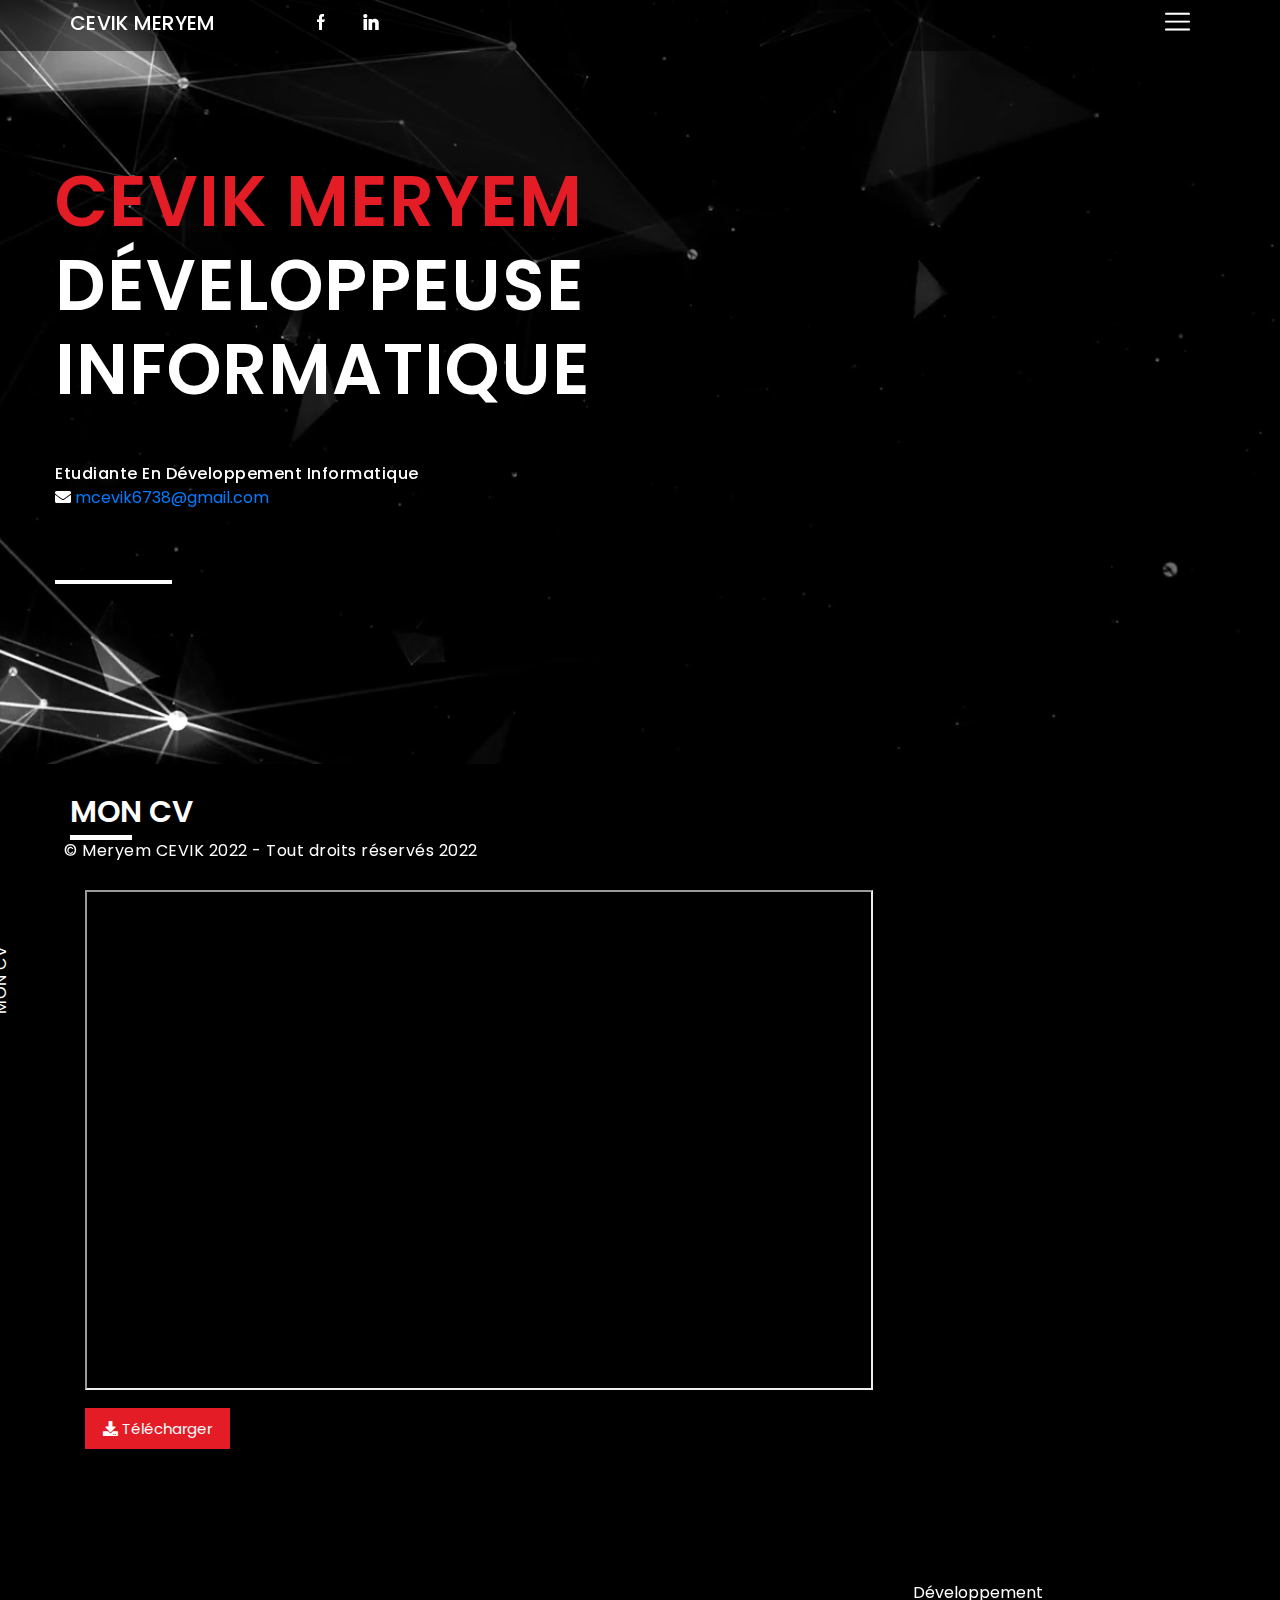
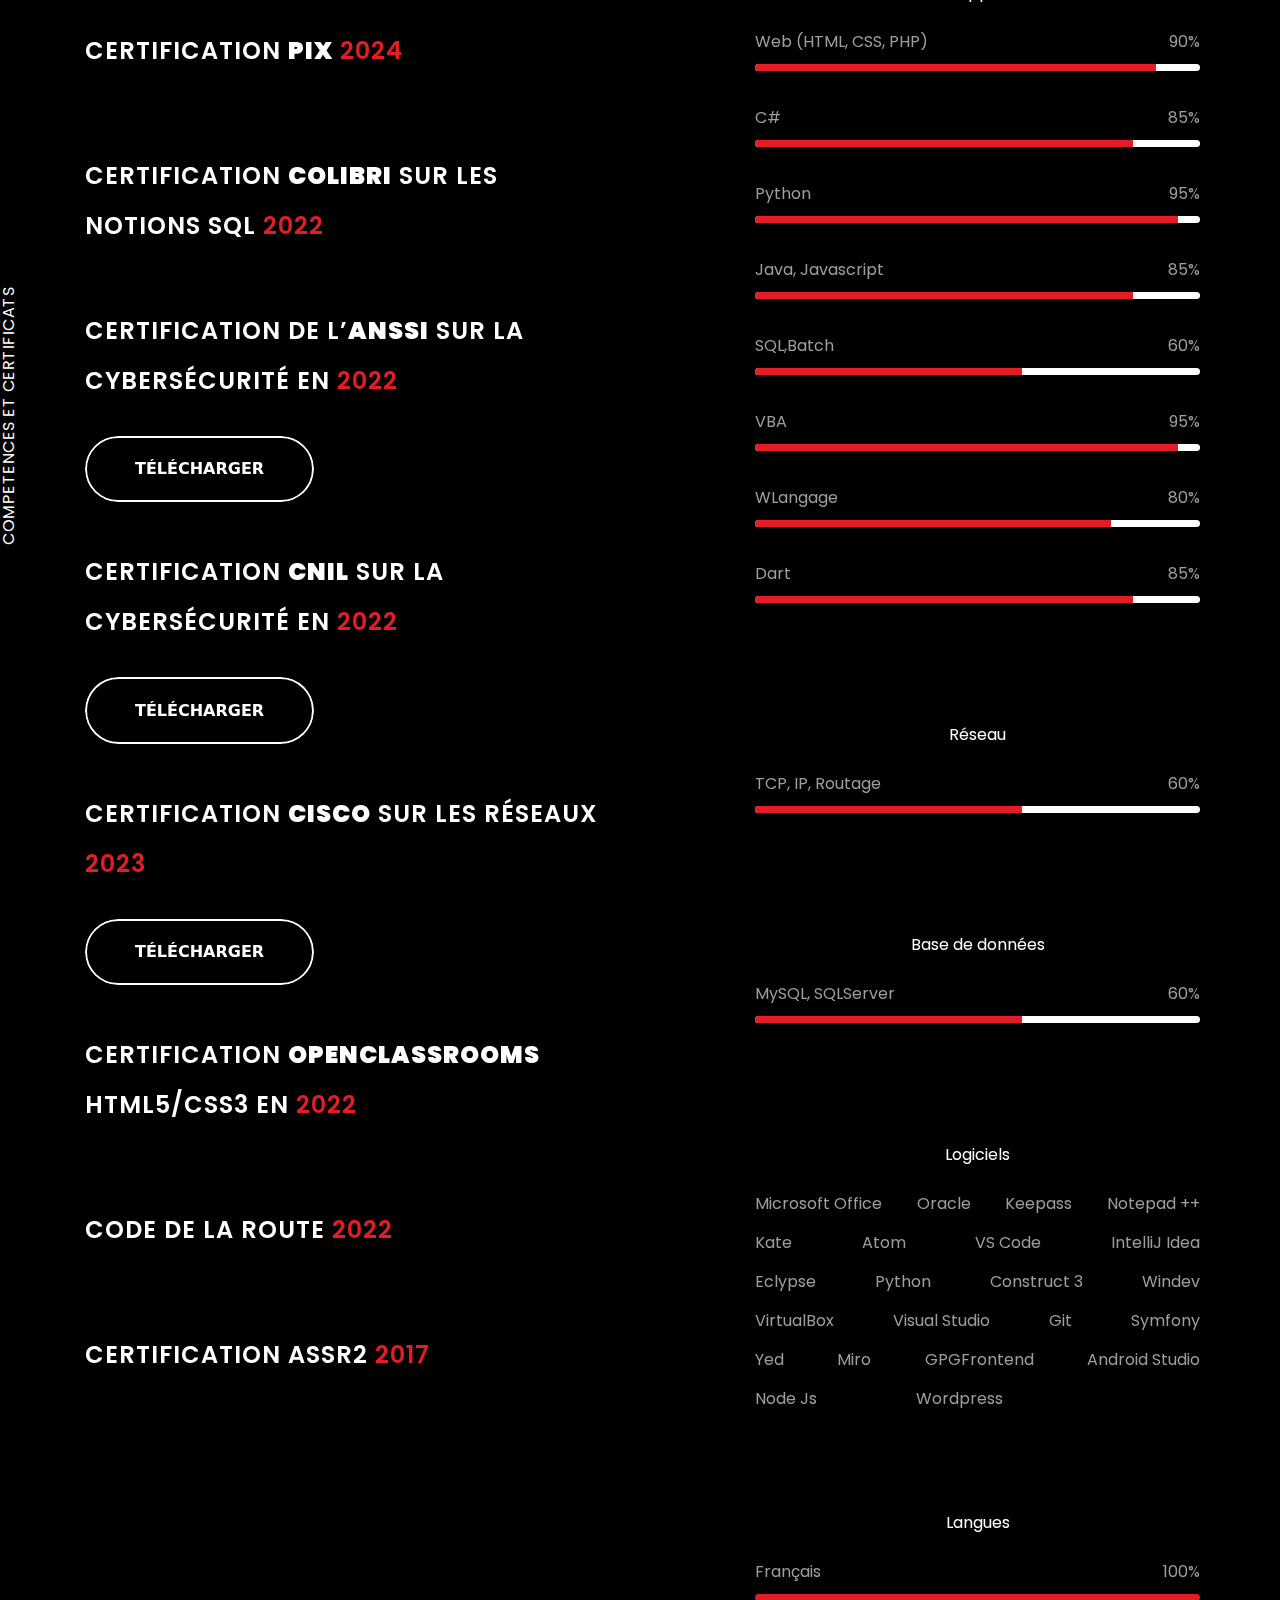
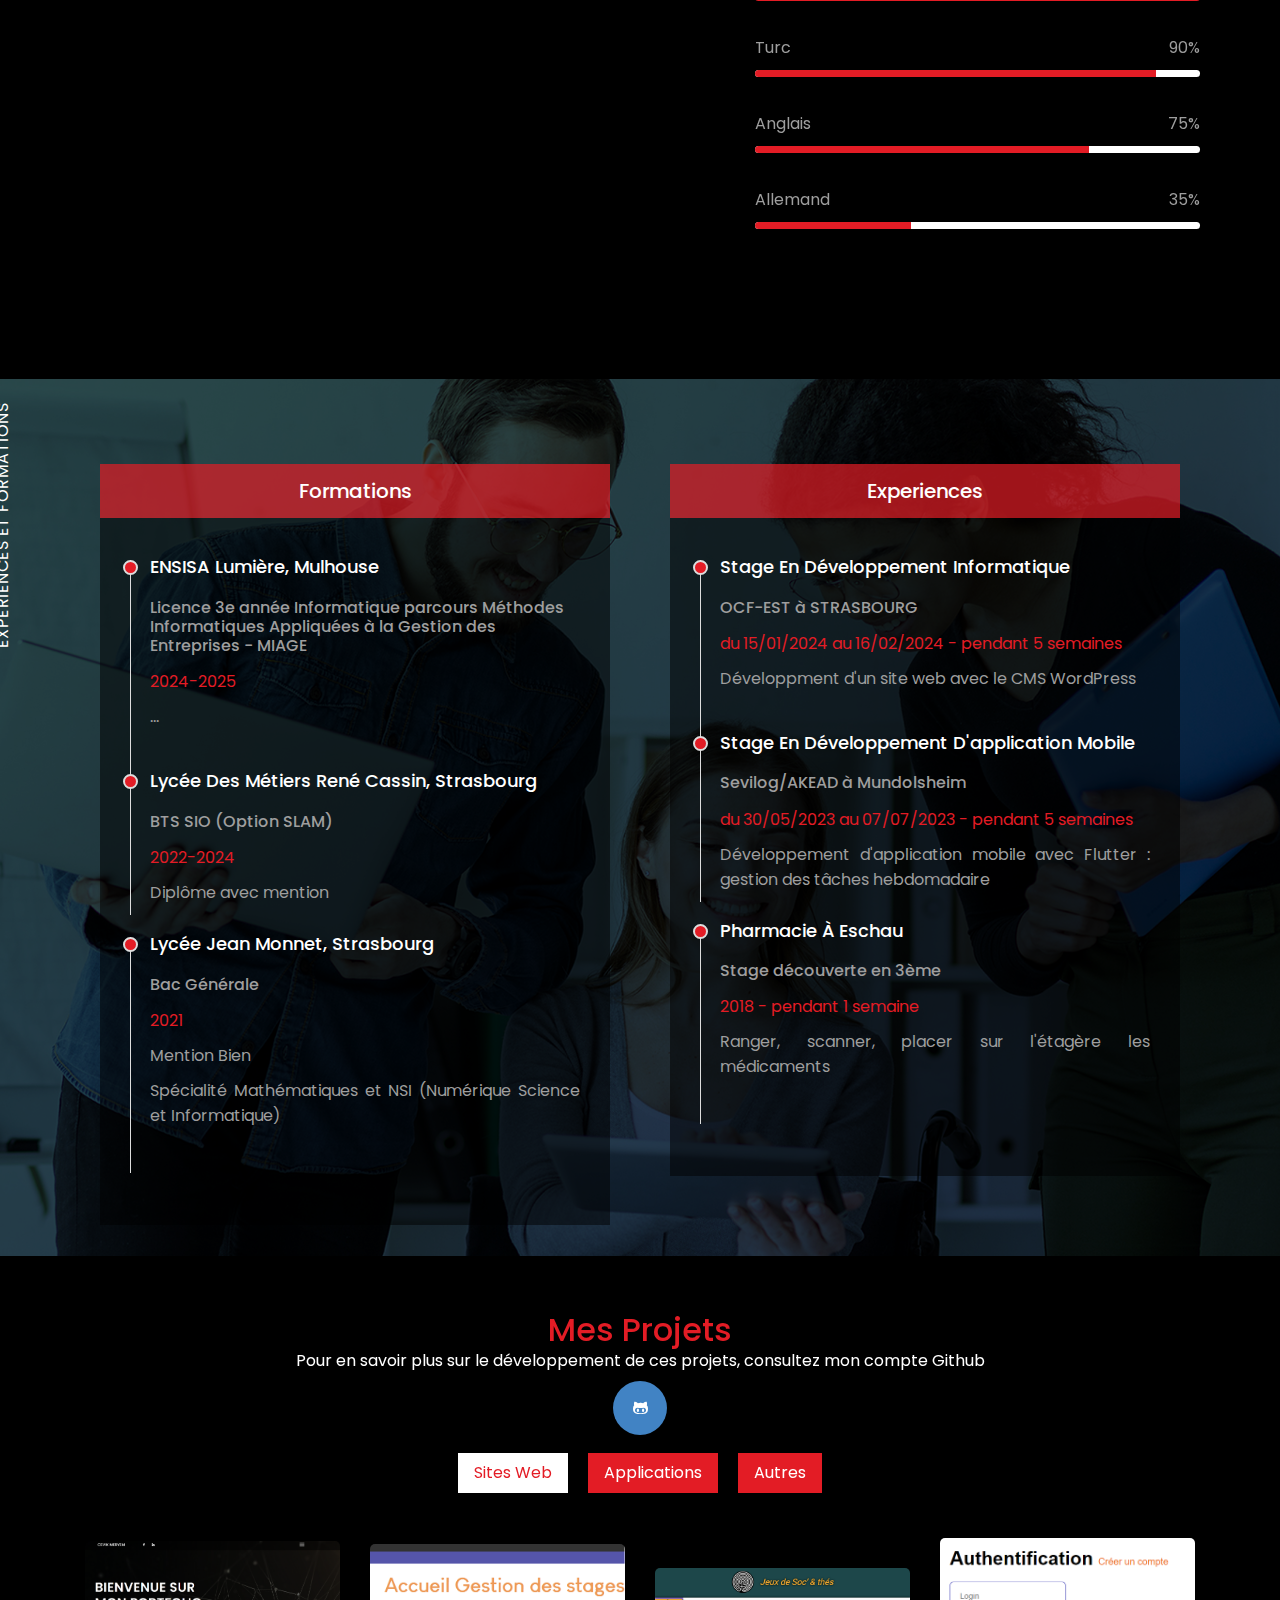
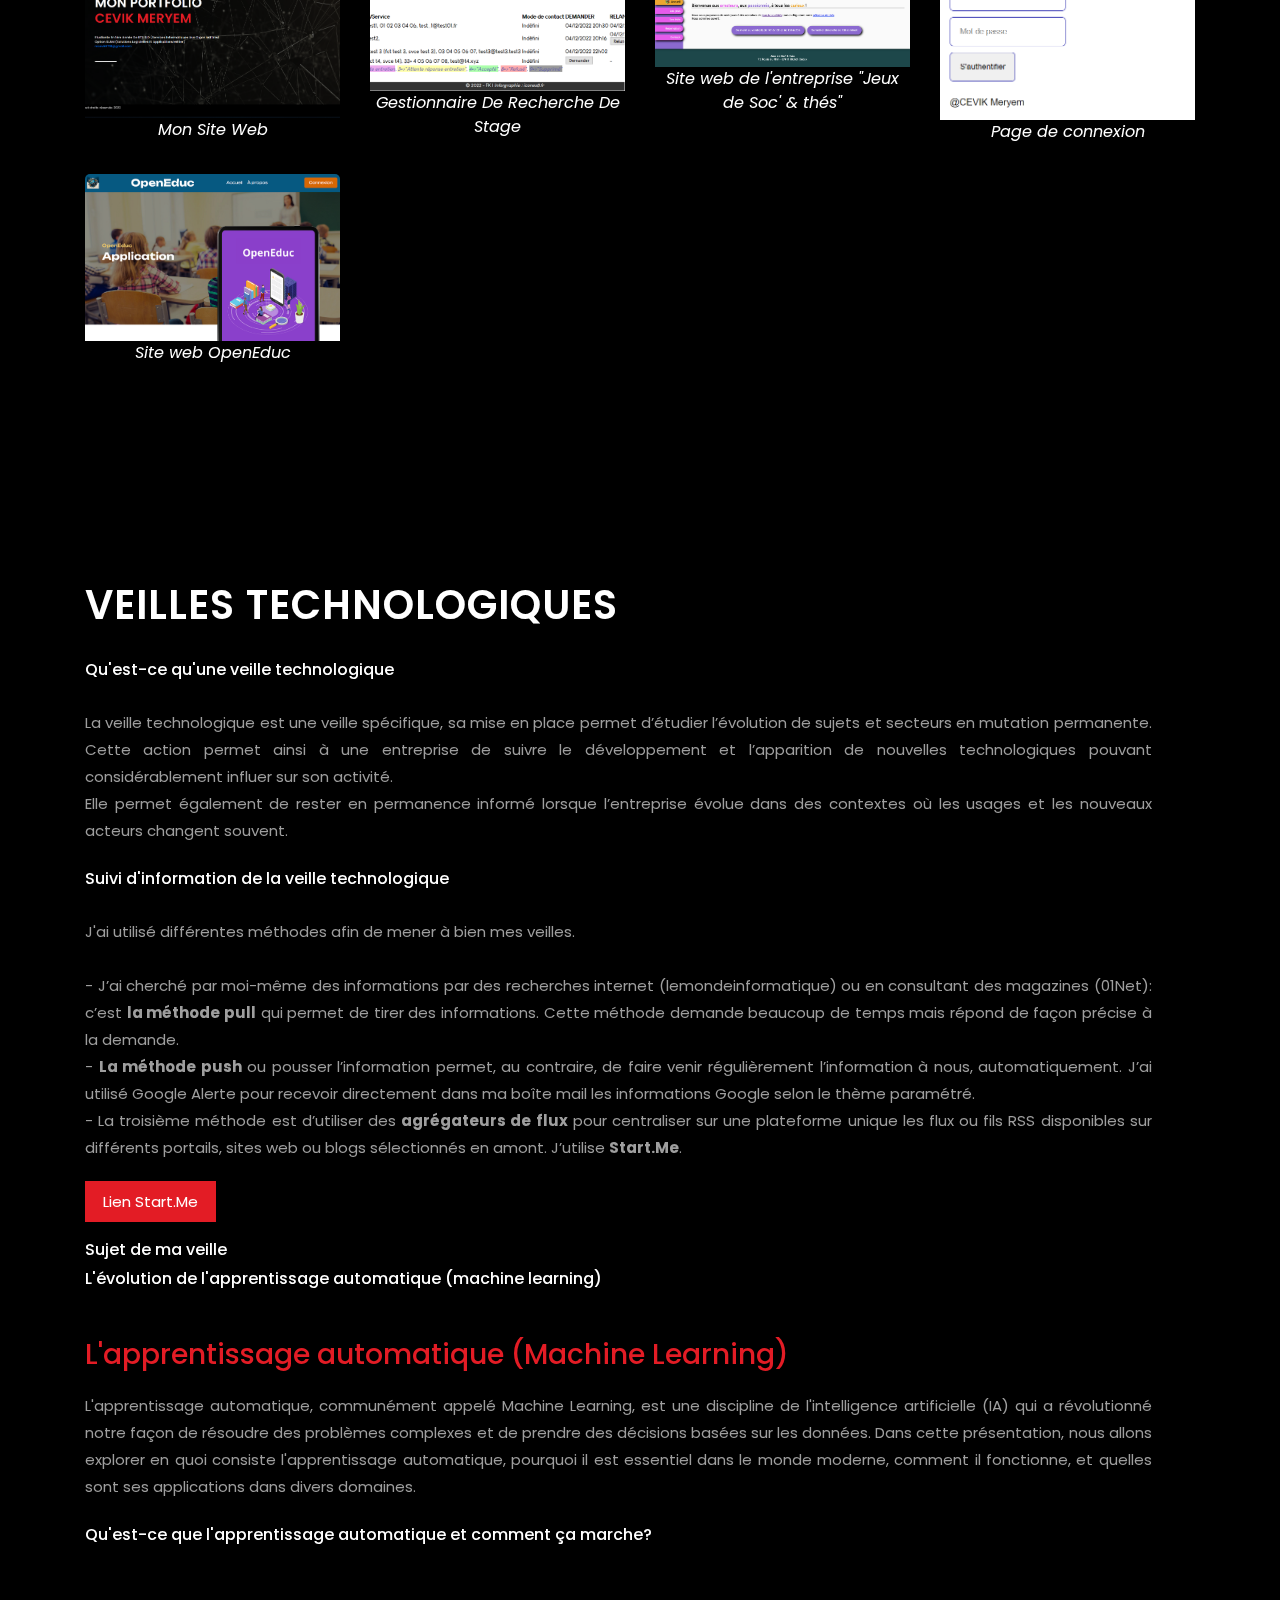
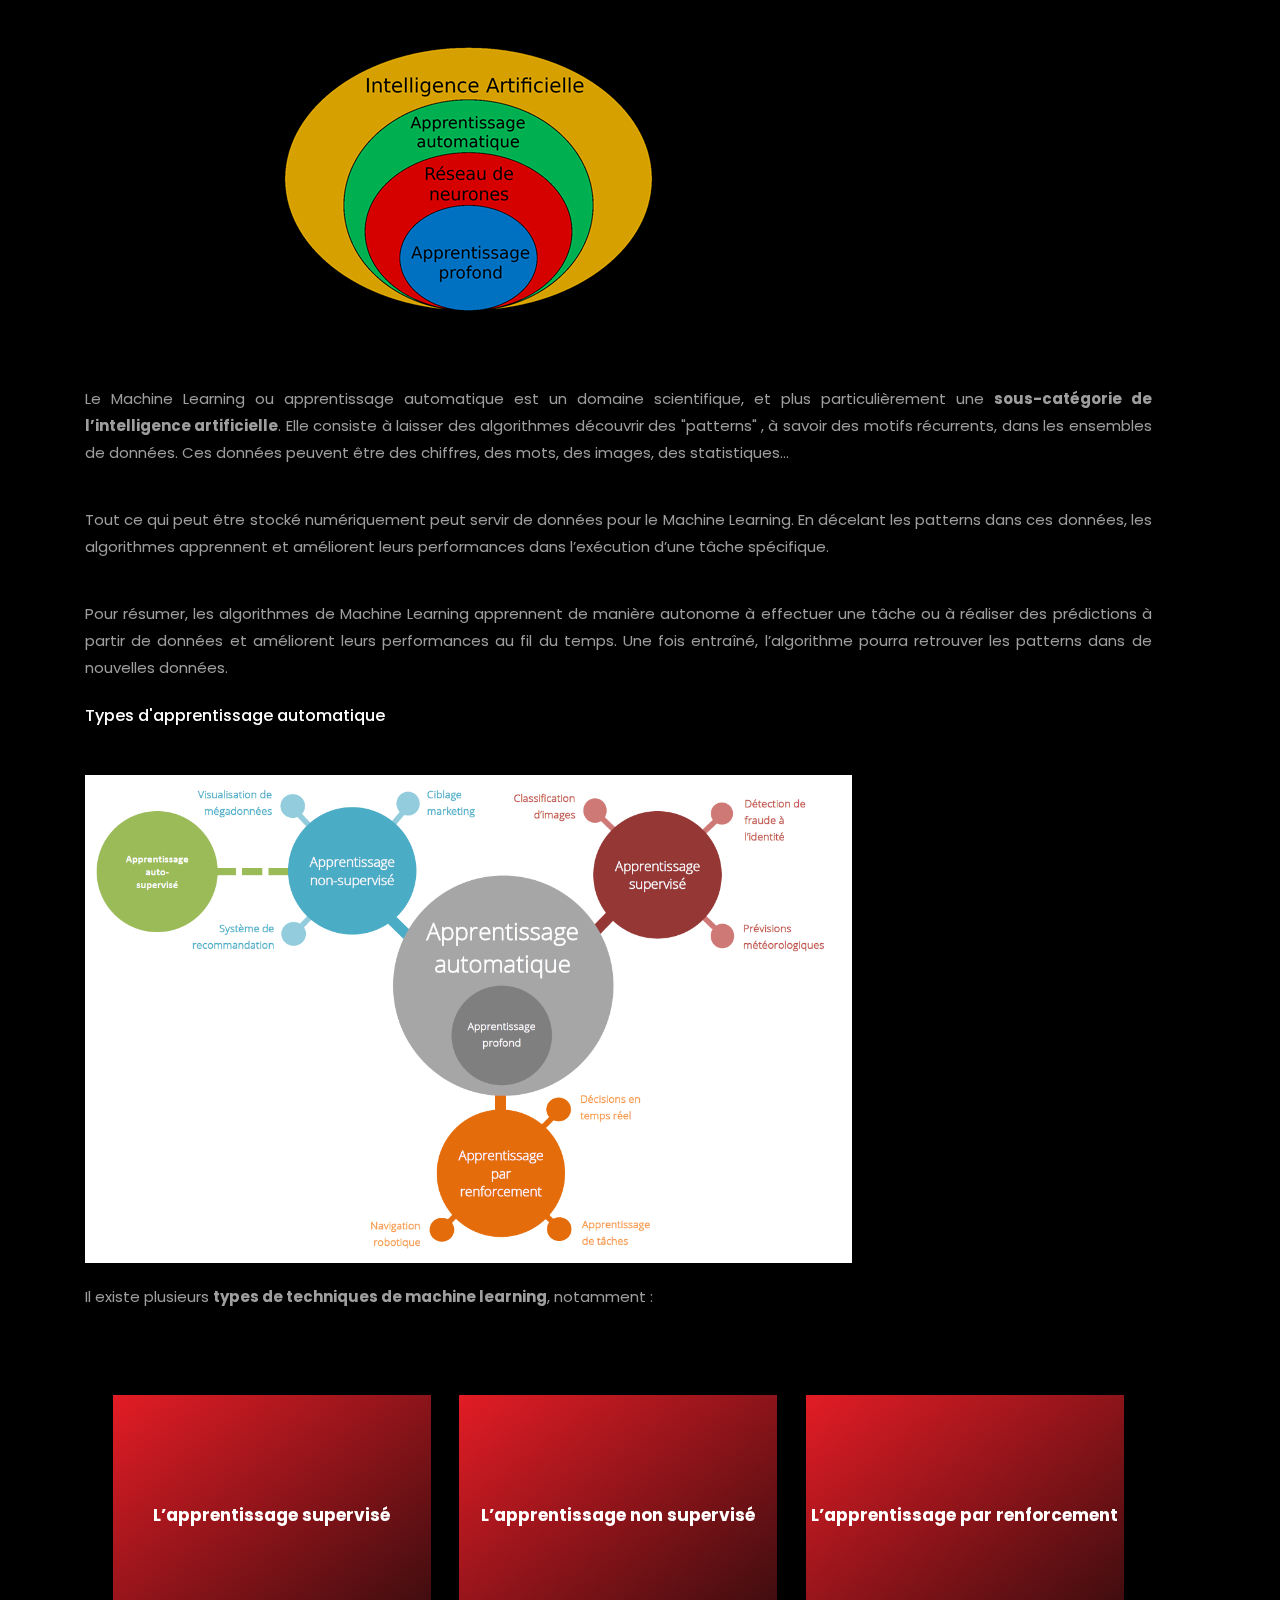
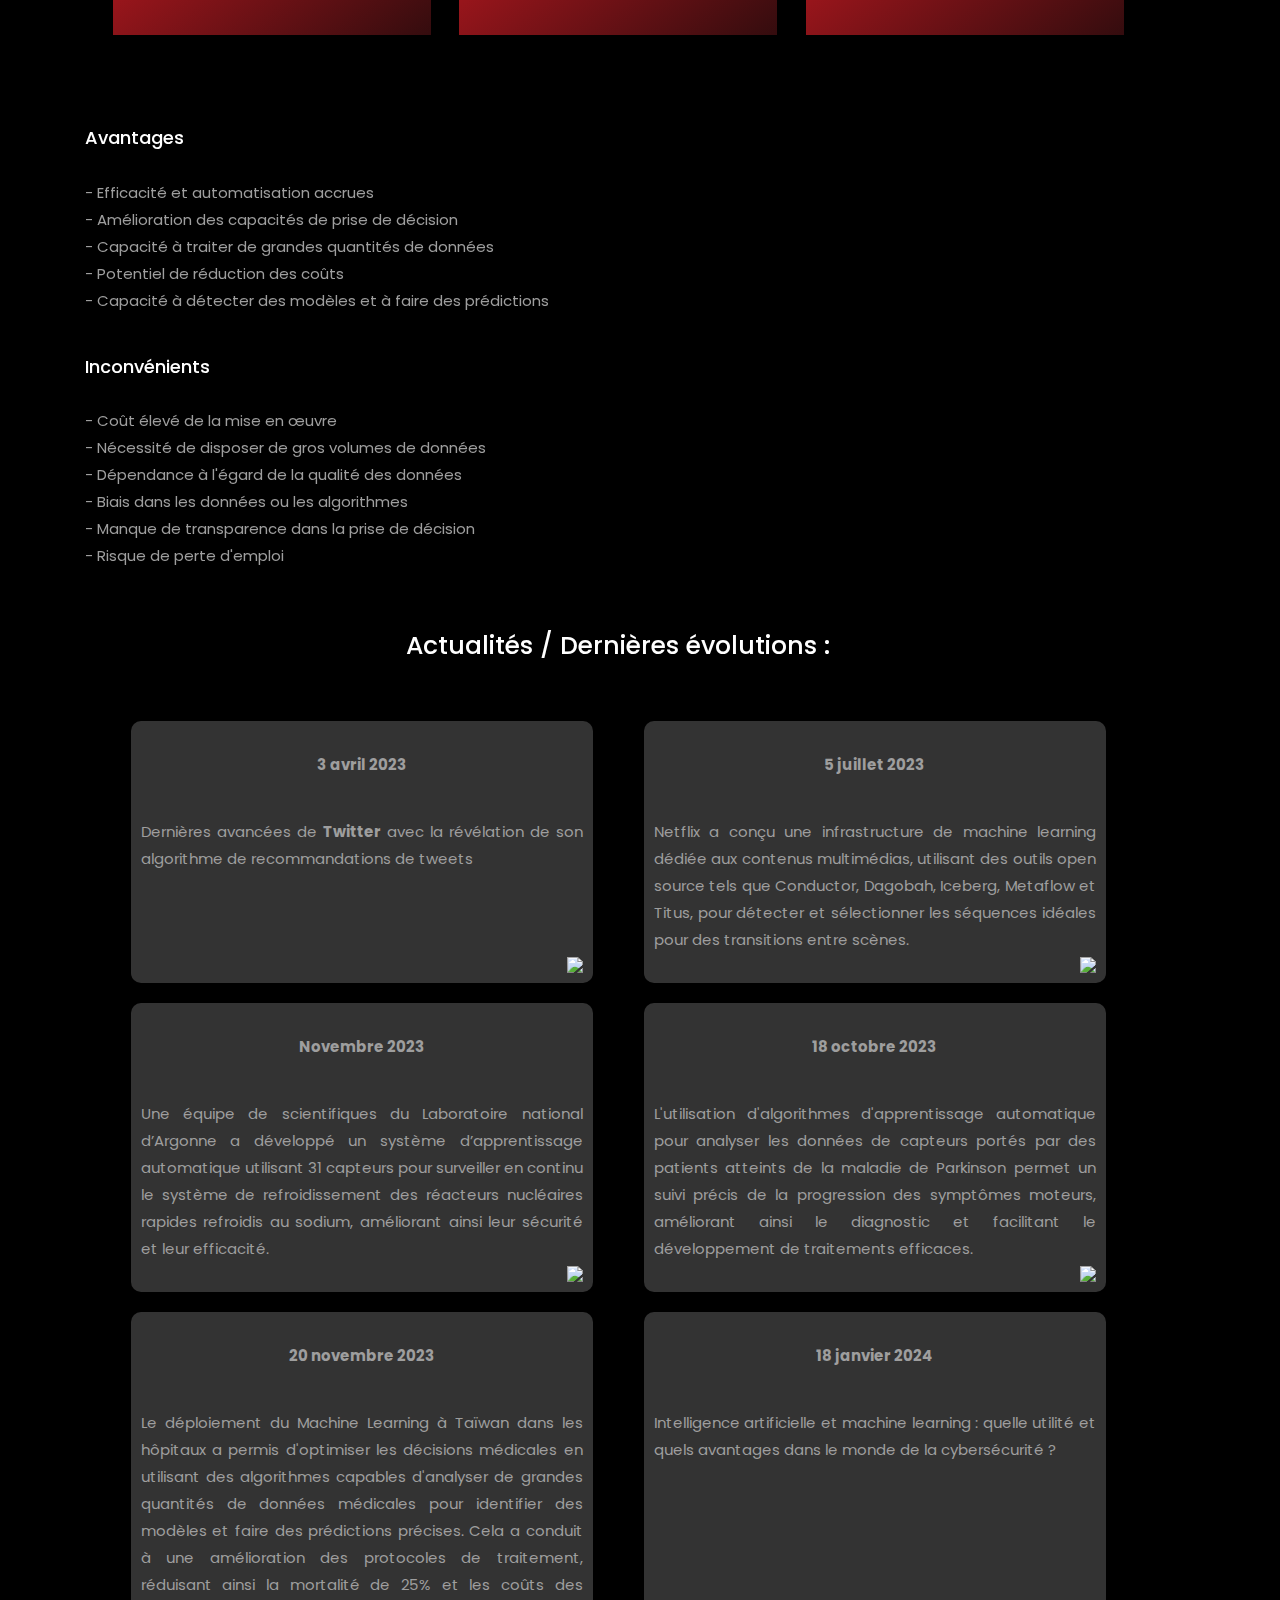
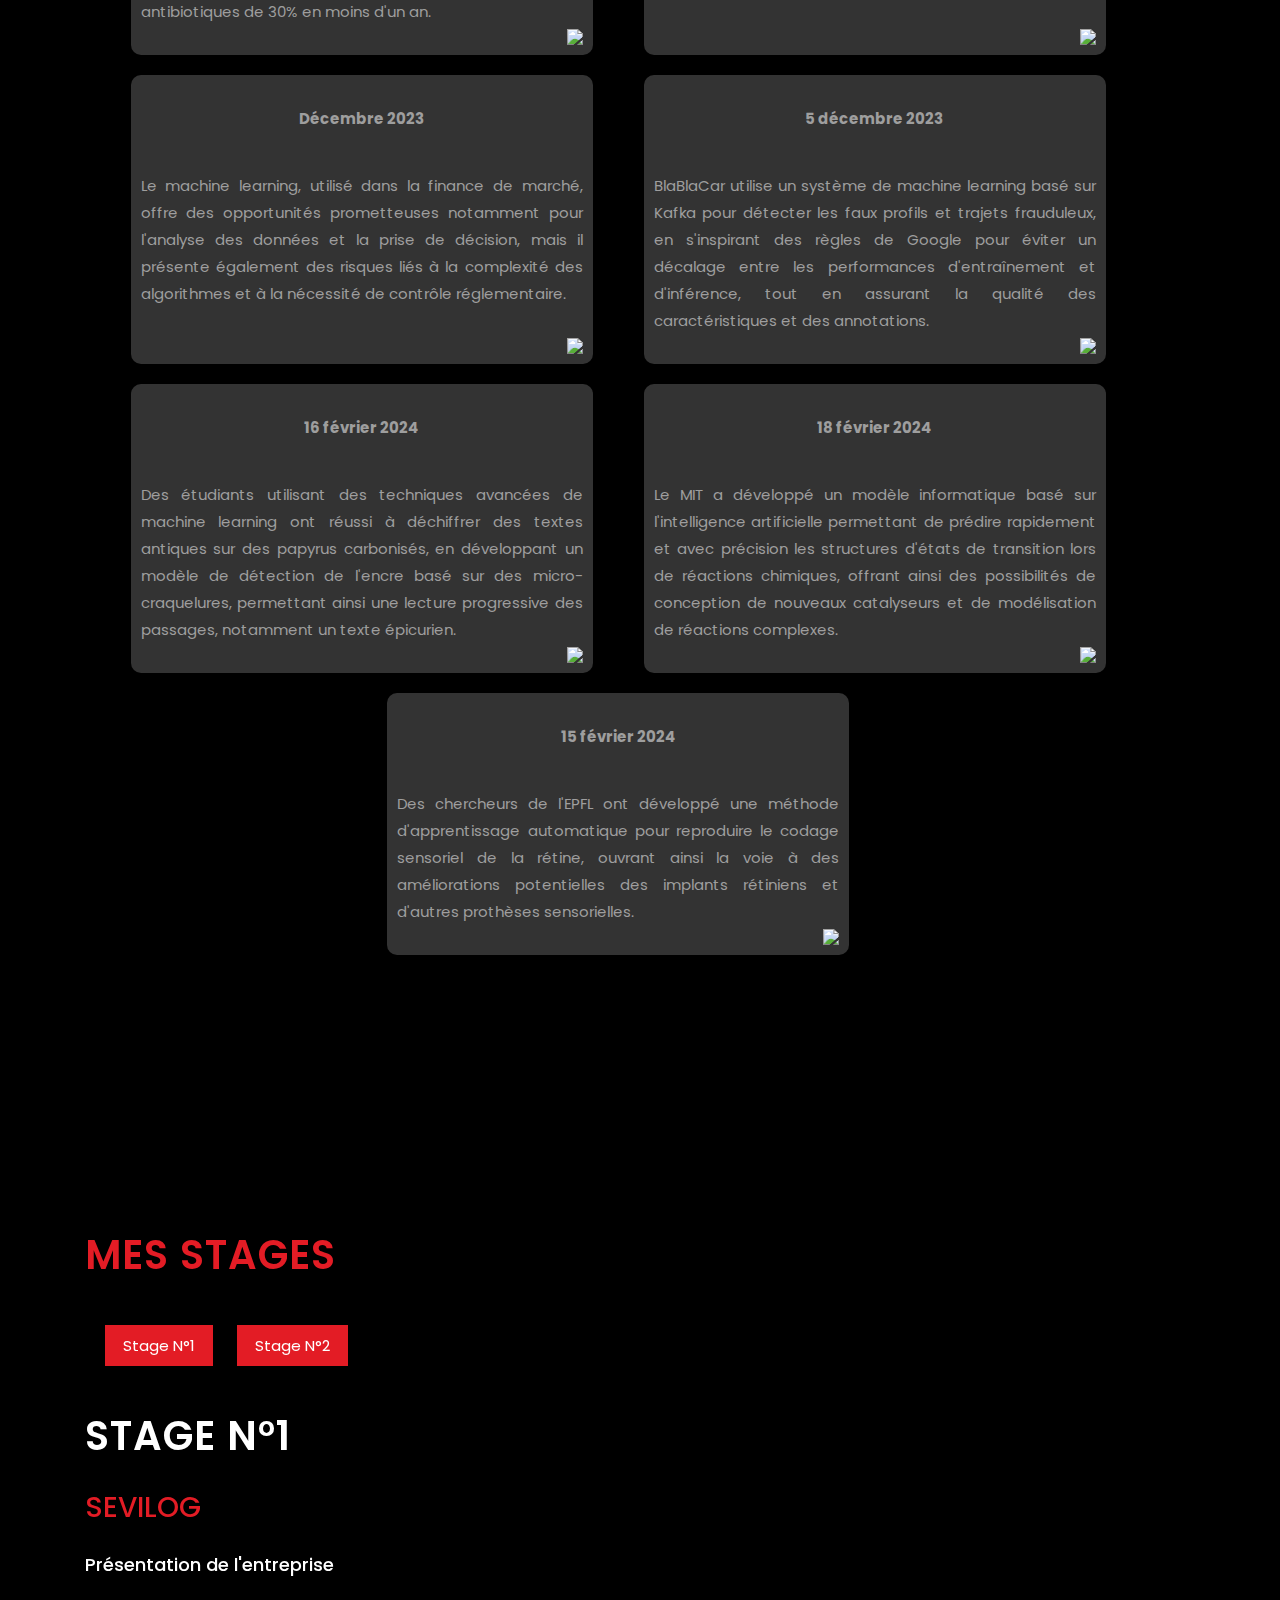
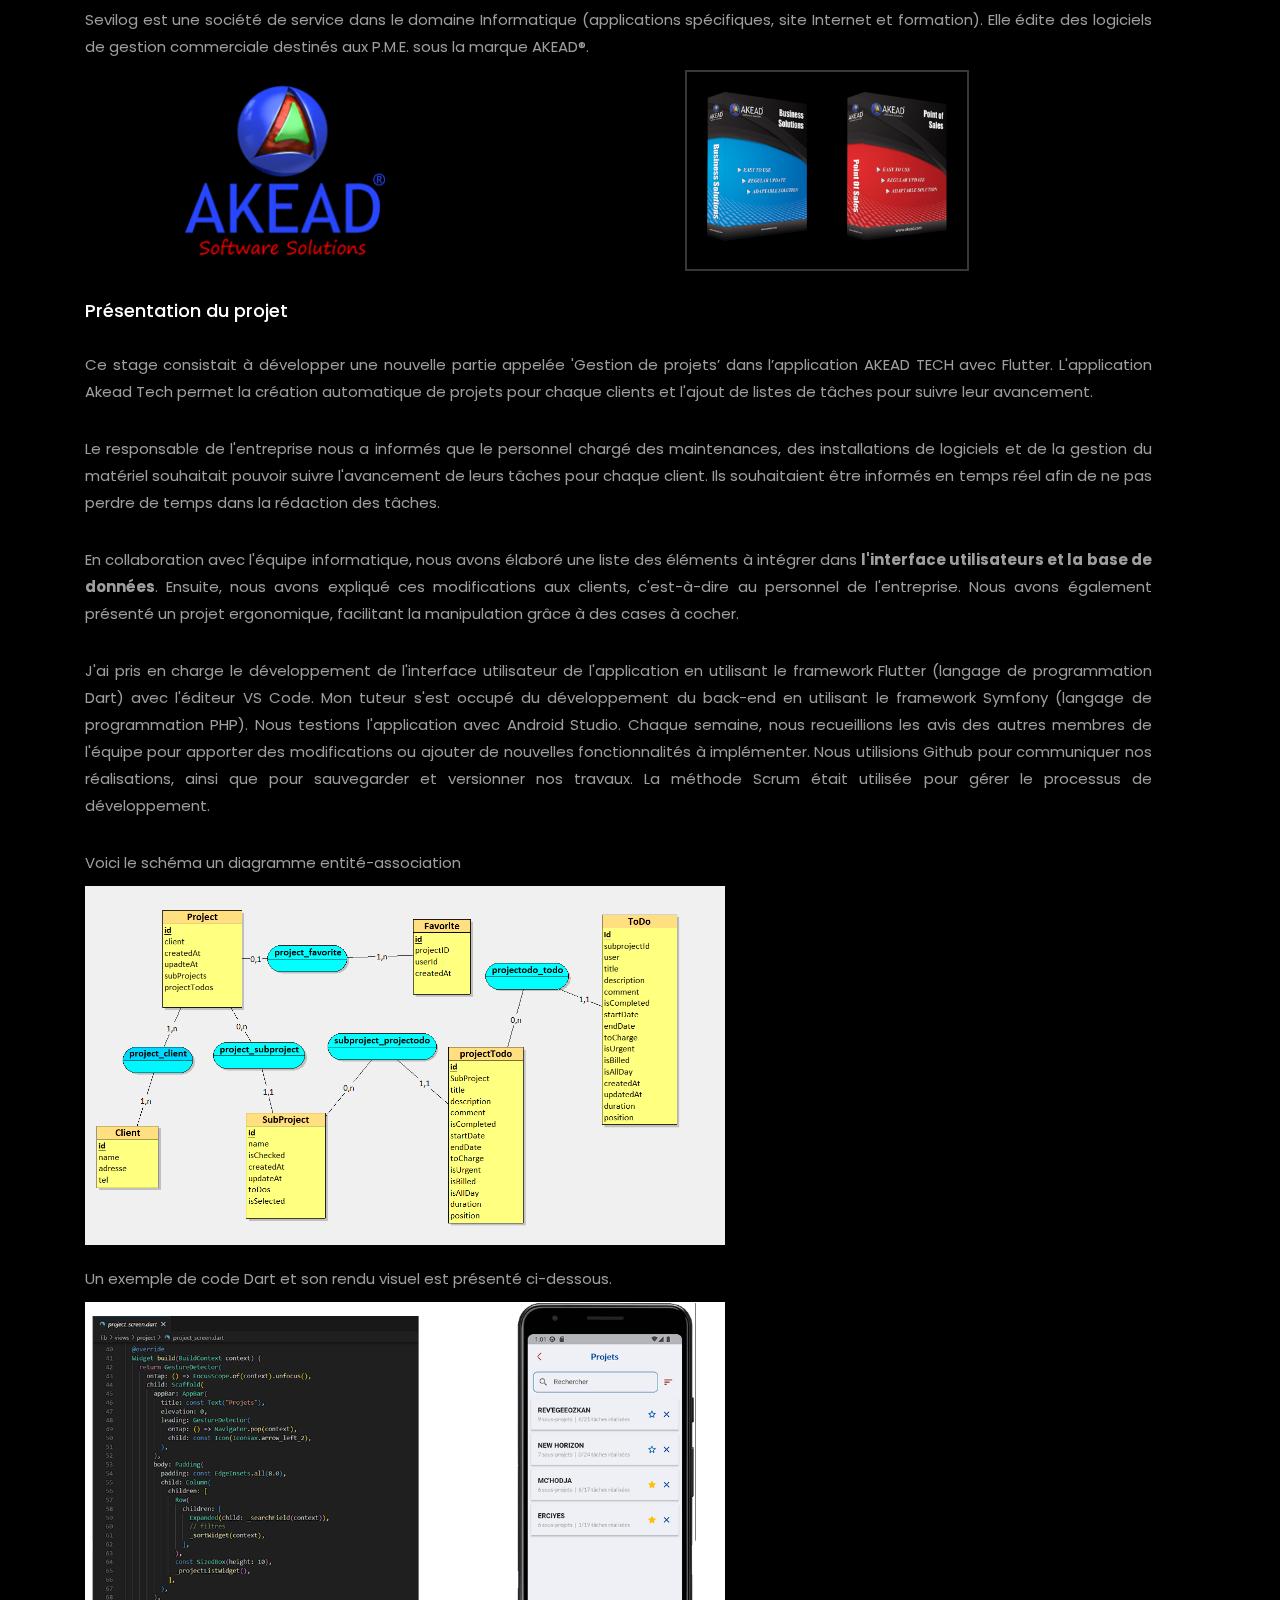
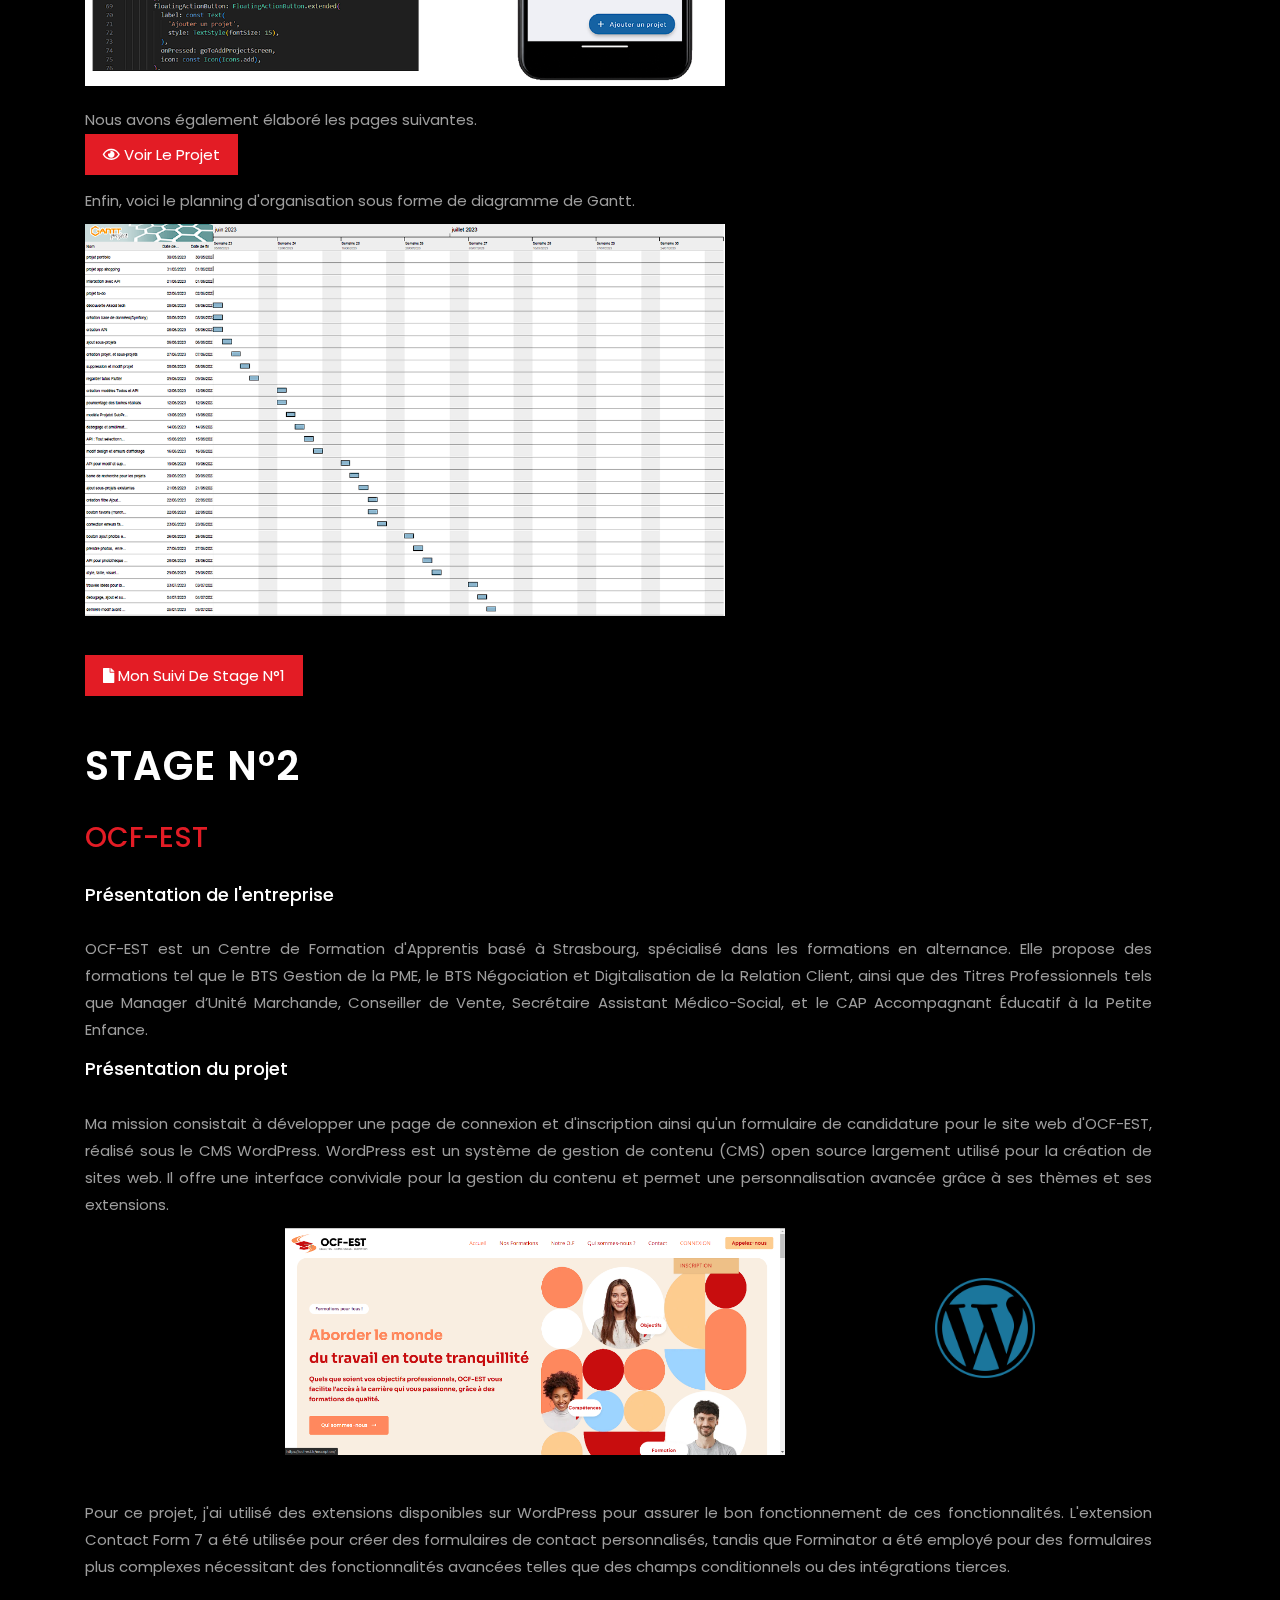
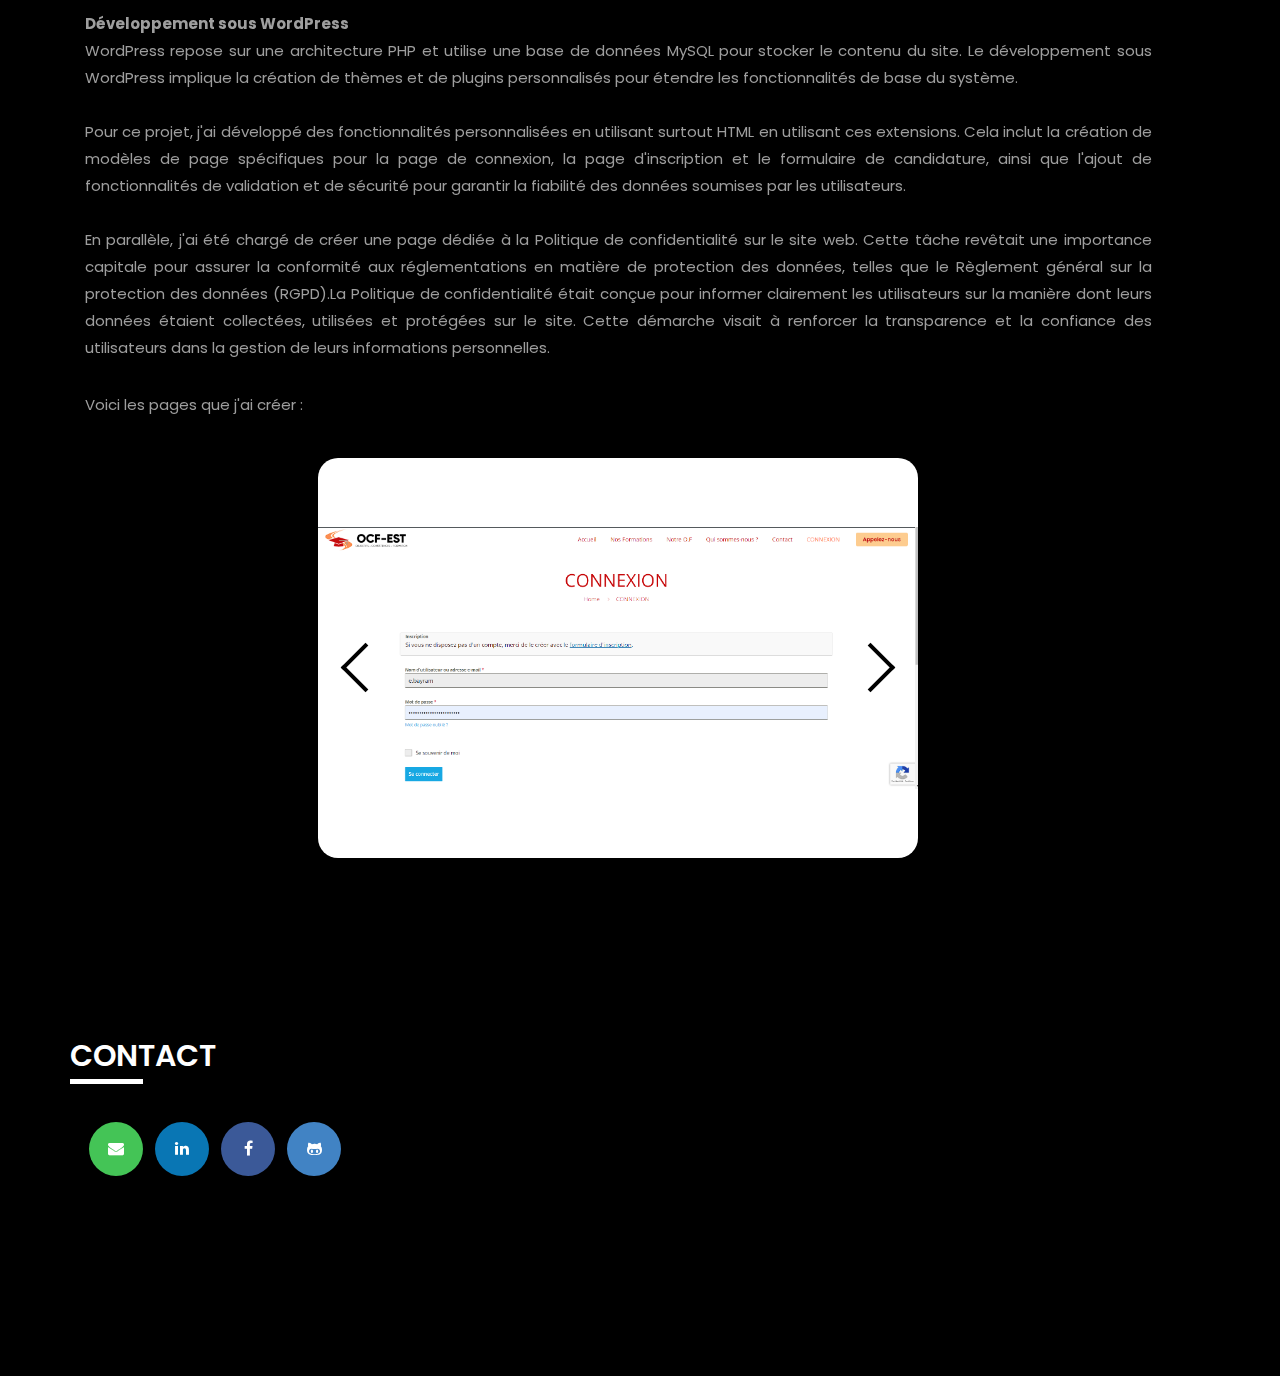
==== commit a933c364: "Update index.html" ====
--- a/index.html
+++ b/index.html
@@ -104,7 +104,7 @@
                         <div class="row">
                             <div class="col-md-6 col-sm-12 col-xs-12">
                                 <div class="col-12">
-                                    <iframe src="cv/CV_Cevik_Meryem masqué.pdf" width="150%" height="500px"> </iframe>
+                                    <iframe src="CV/CV_Cevik_Meryem_masque.pdf" width="150%" height="500px"> </iframe>
                                     <!-- <img style="border : 2px solid #fff;width:700px" src="CV/cv-conseils.png"> -->
                                     <!-- <style>
                                         .button-space {
@@ -116,7 +116,7 @@
                                     <div class="send">
                                         <!--<a href="https://drive.google.com/file/d/1os04yYC15rSAOUftZChZbTsAP_OAH58c/view"><i class="fas fa-eye"></i> Visualiser</a>
                                             <span class="button-space"></span>-->
-                                        <a class="btn1" href="CV/CV_Cevik_Meryem masqué.pdf"><i
+                                        <a class="btn1" href="CV/CV_Cevik_Meryem_masque.pdf"><i
                                                 class="fas fa-download"></i>
                                             Télécharger</a>
 
@@ -1898,4 +1898,4 @@
 </body>
 <!-- =================Body End==================== -->
 
-</html>+</html>
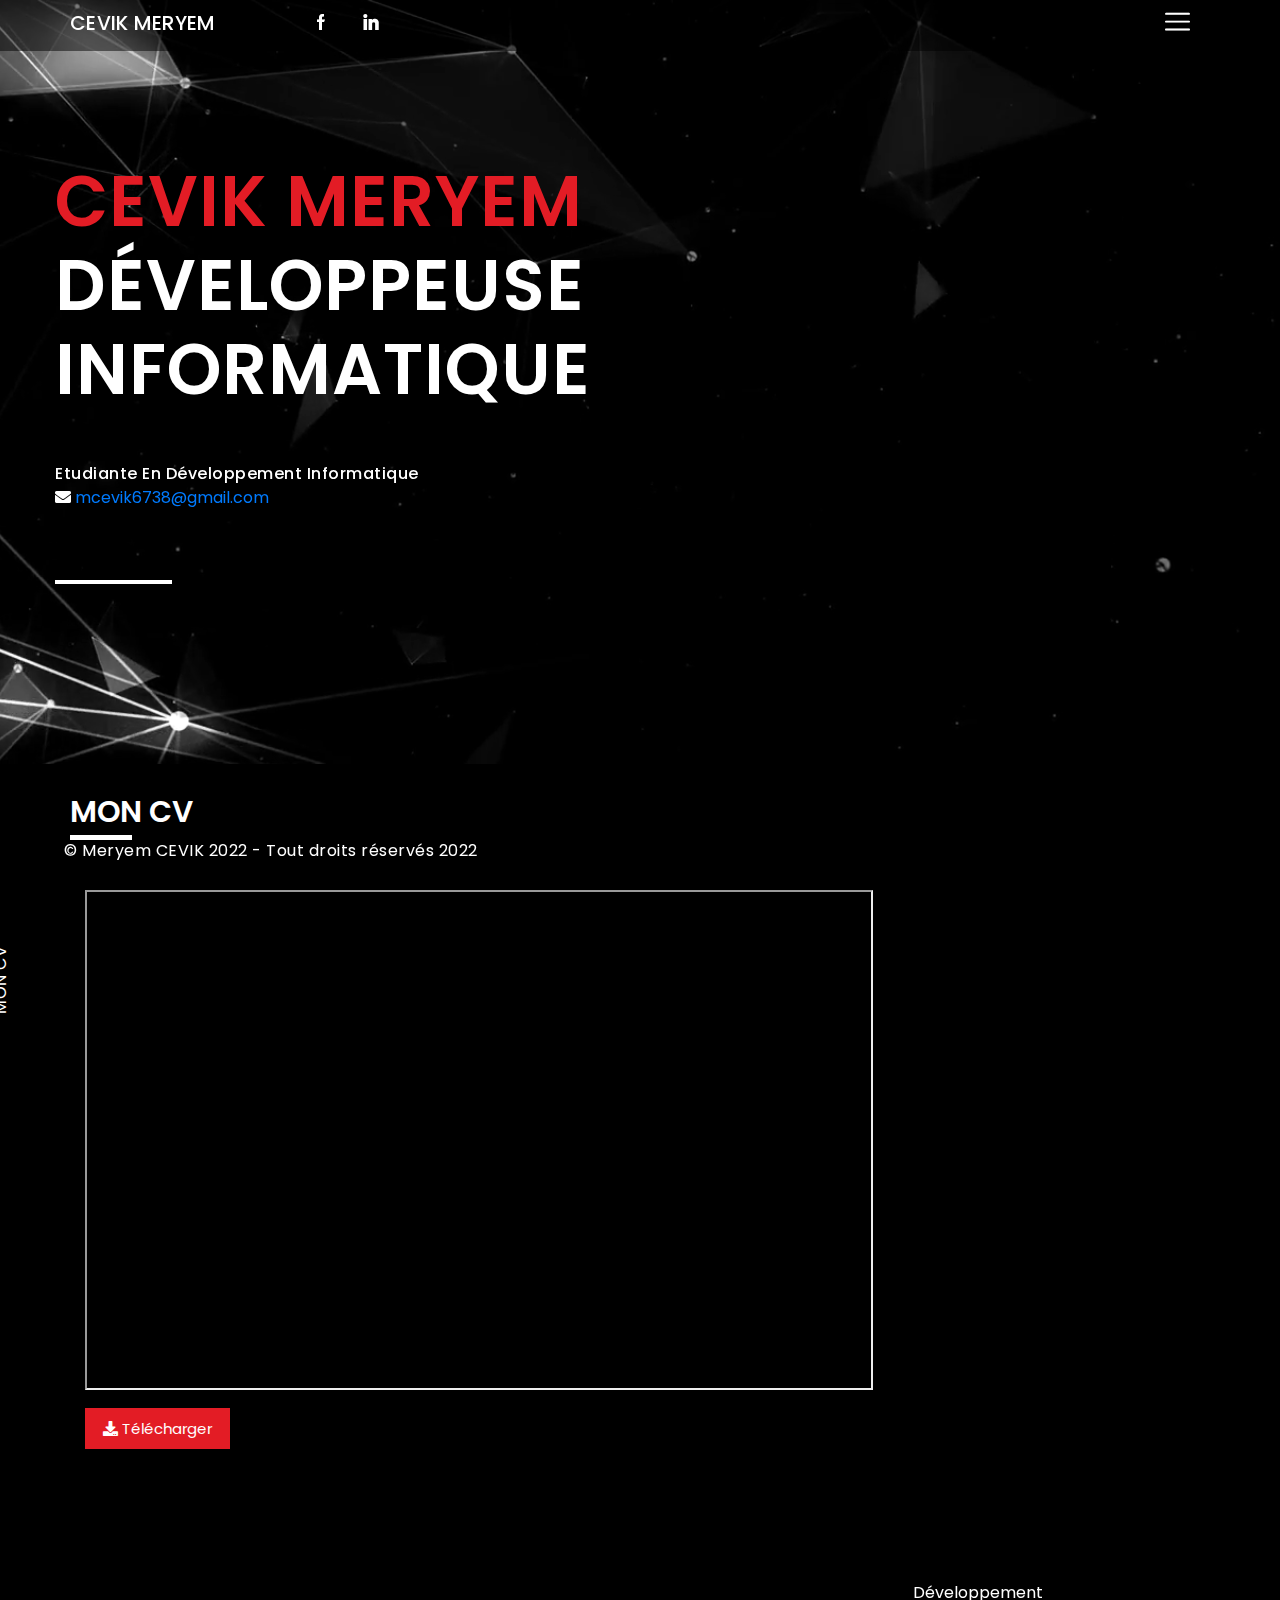
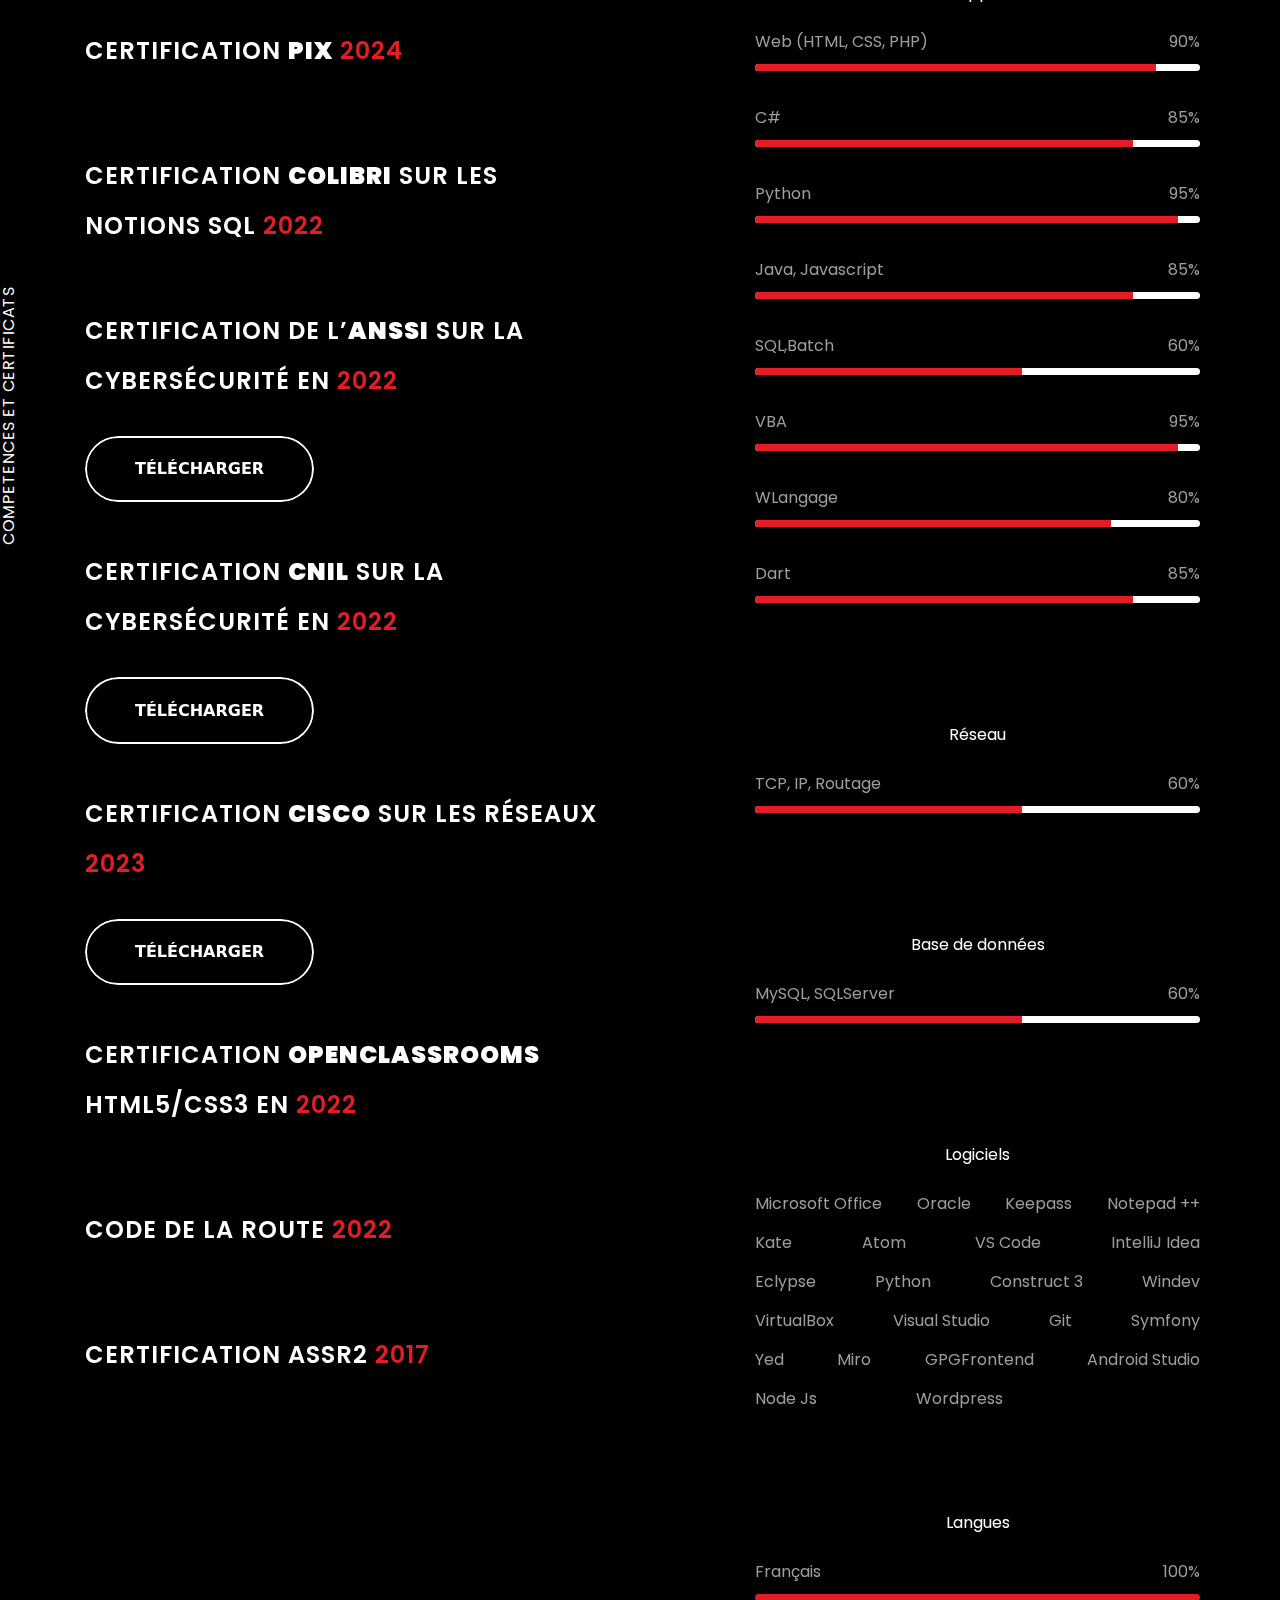
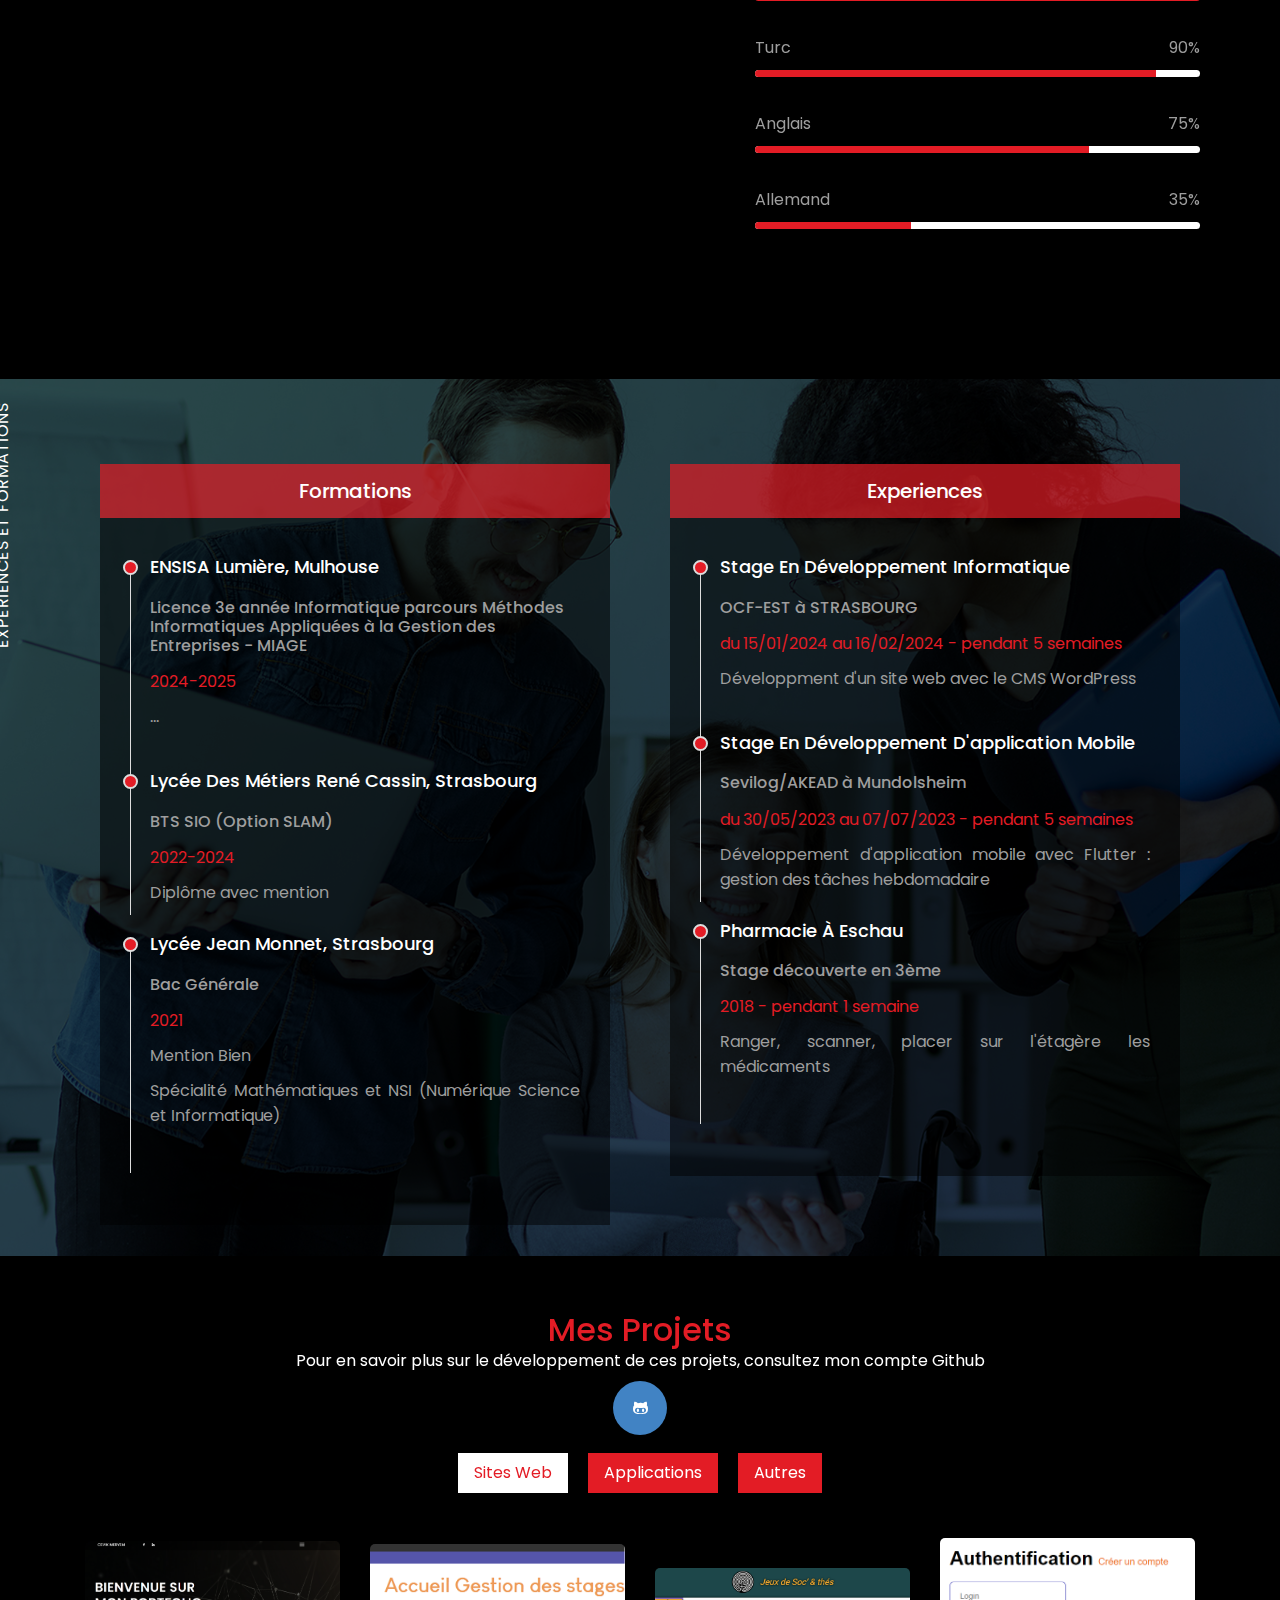
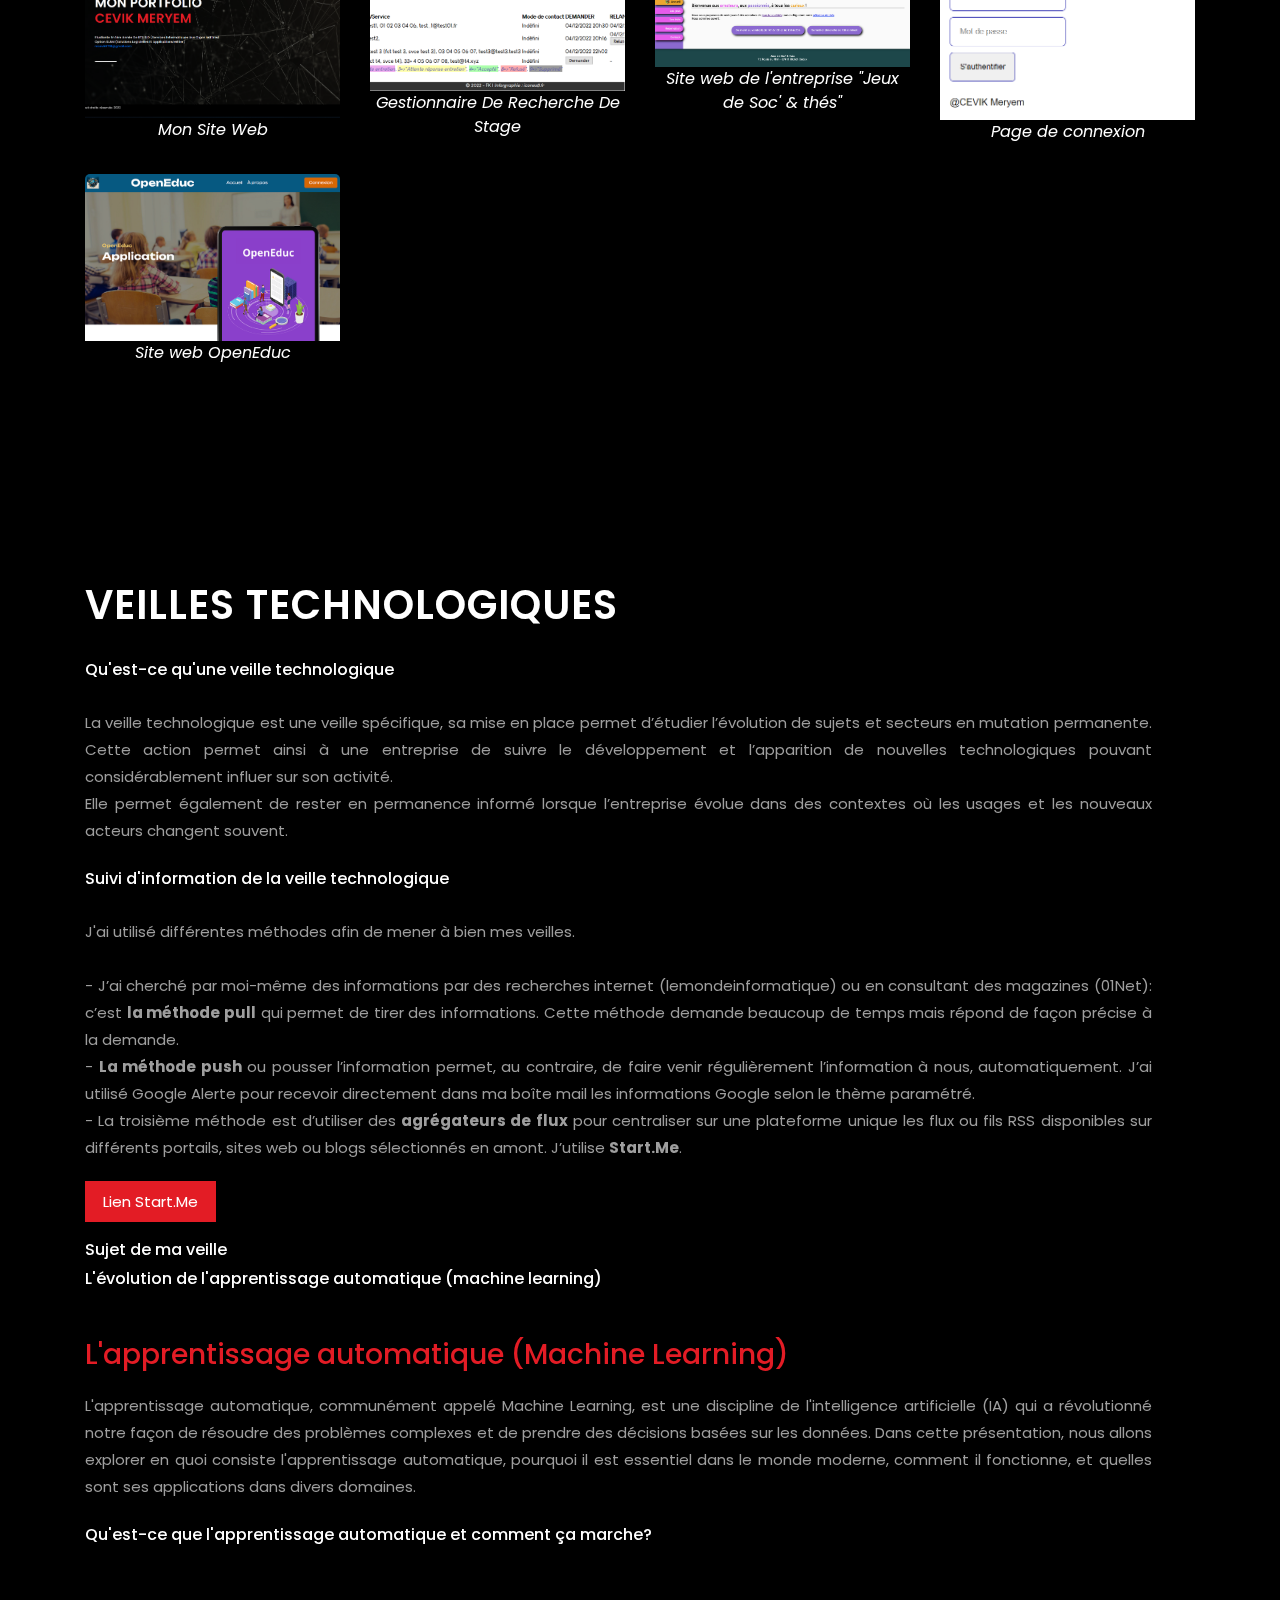
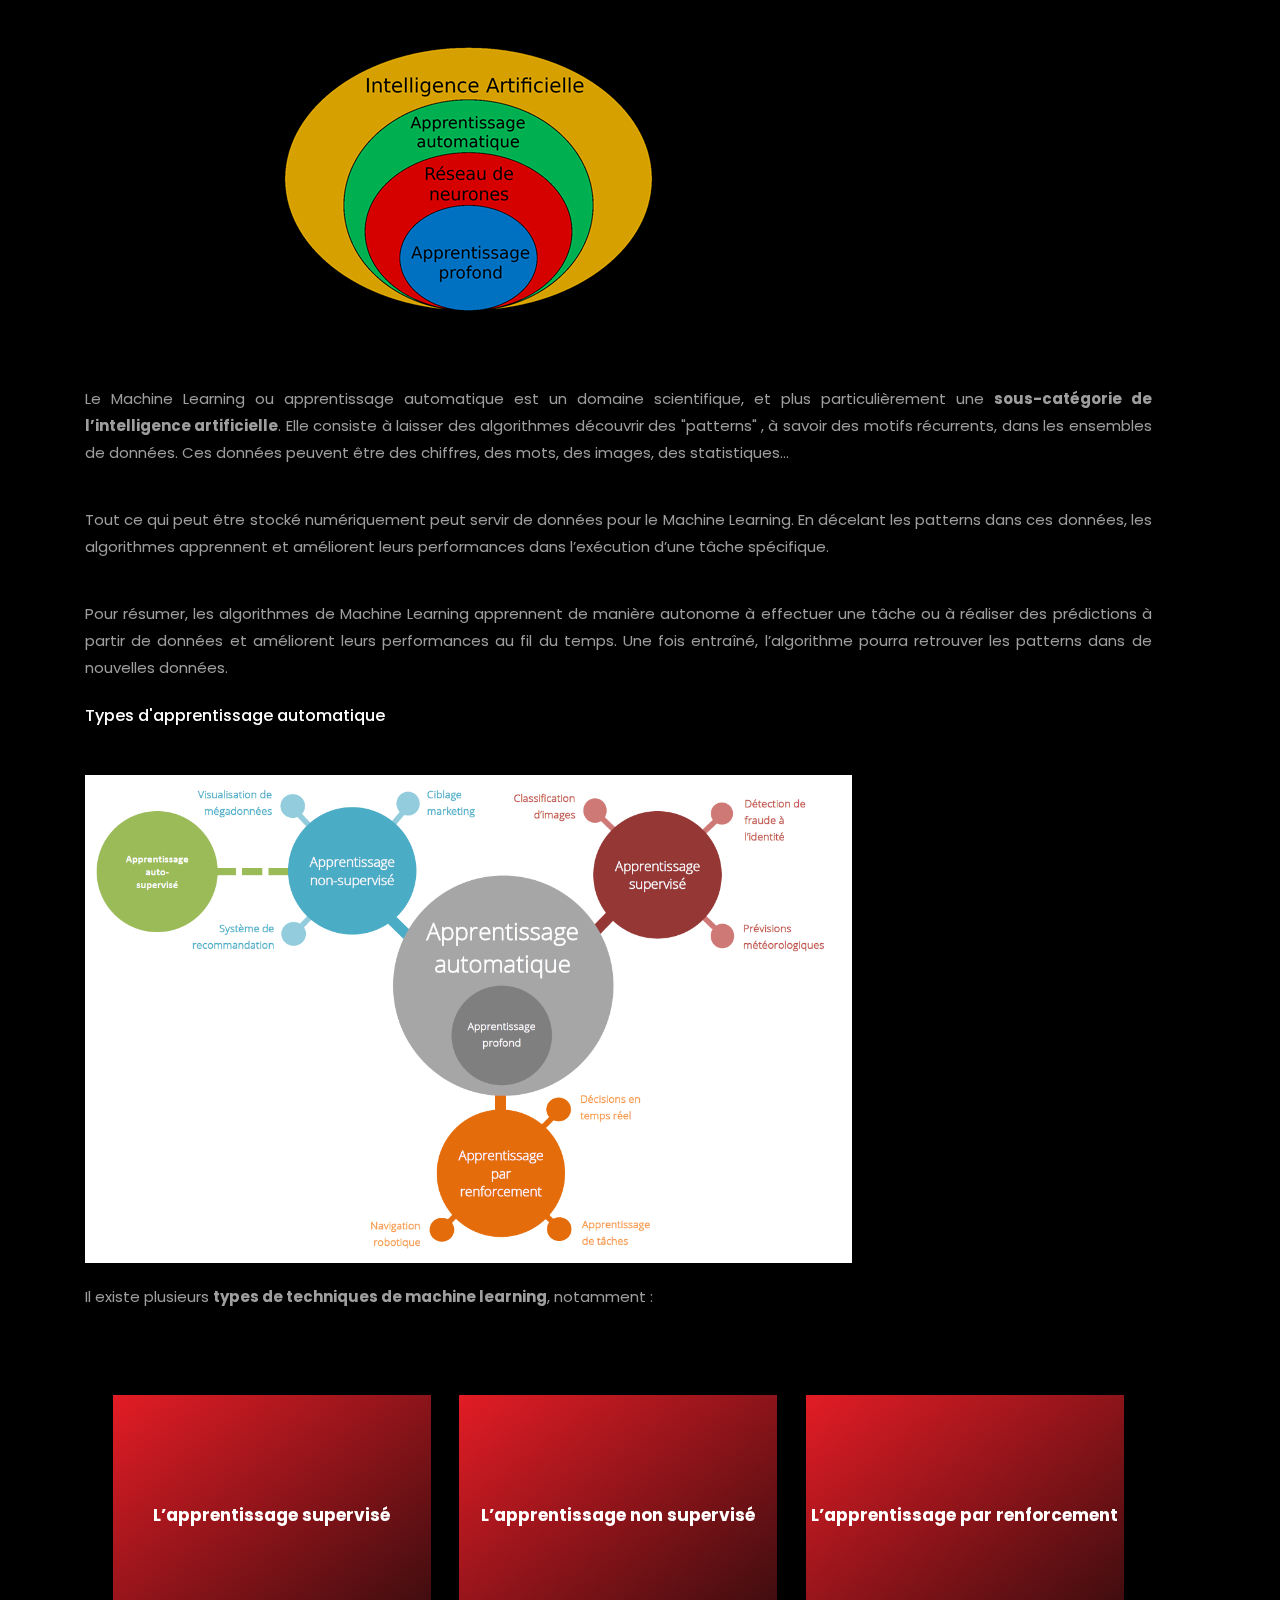
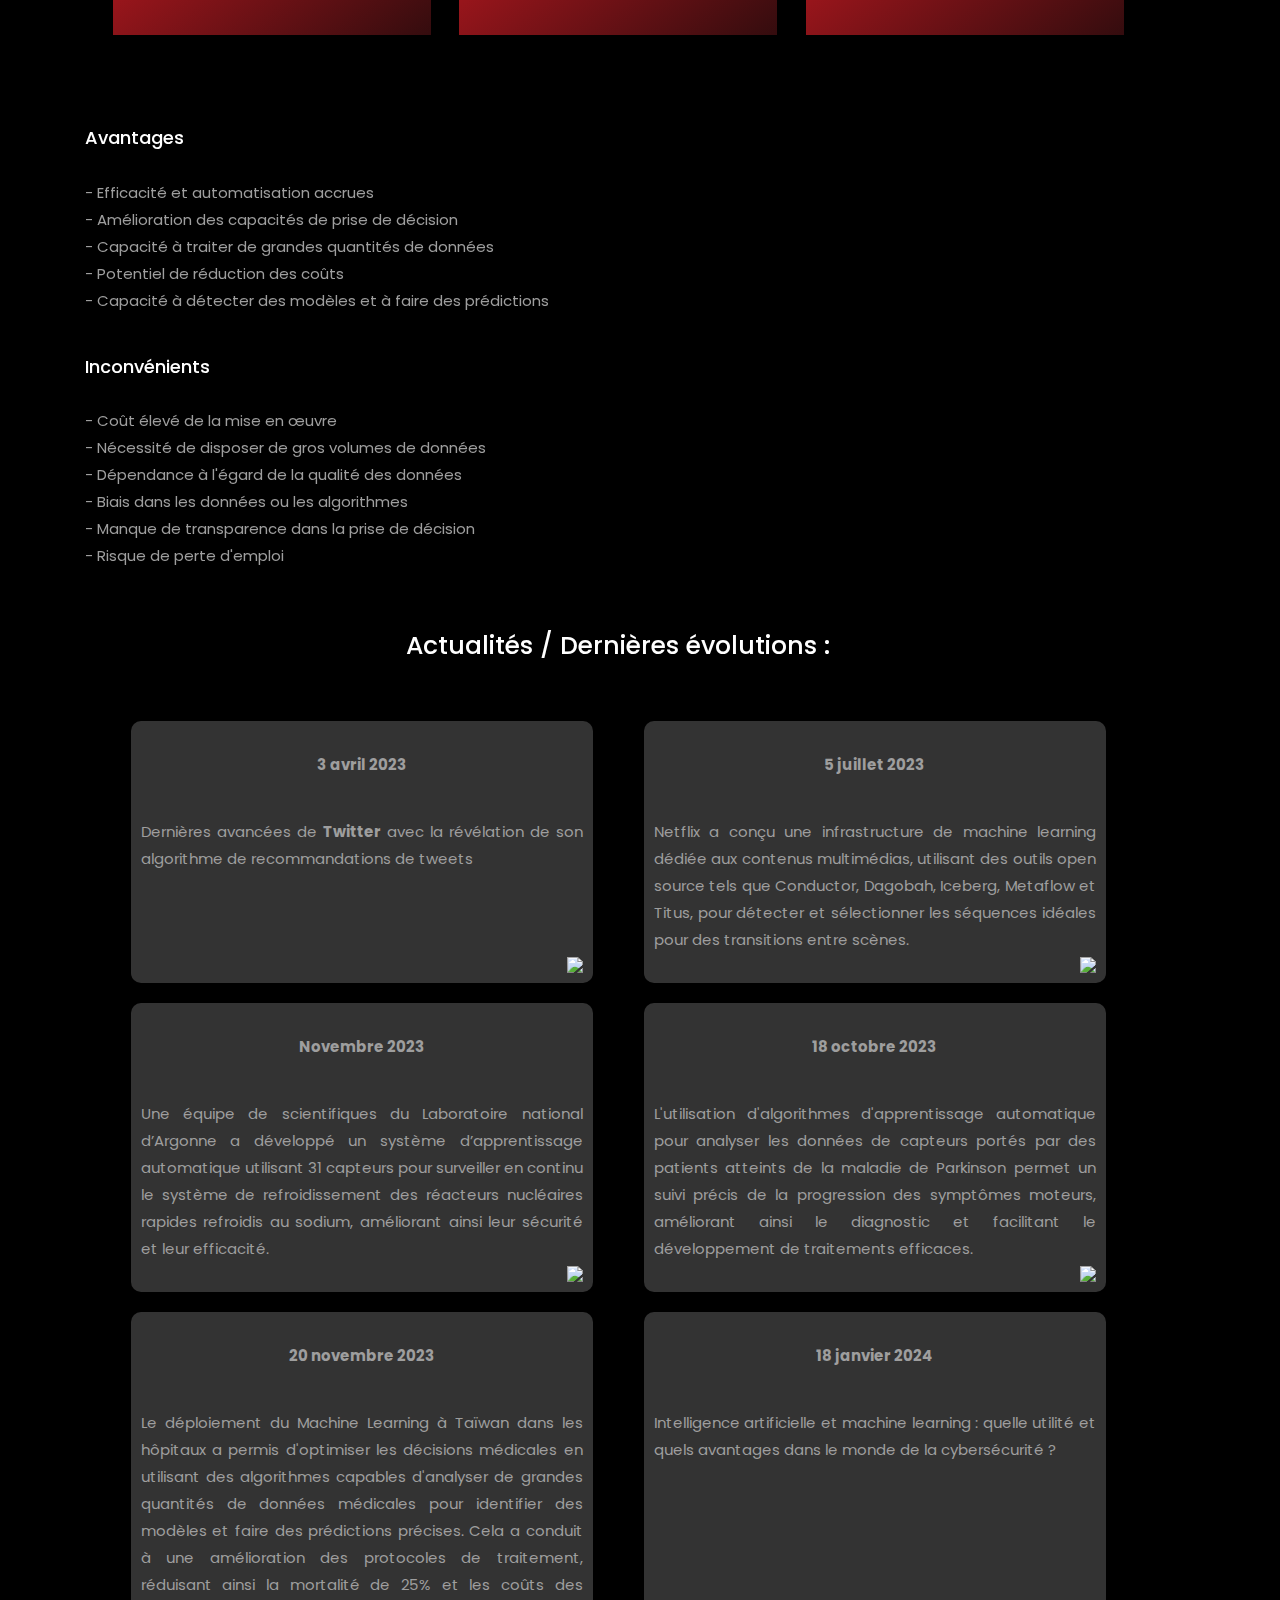
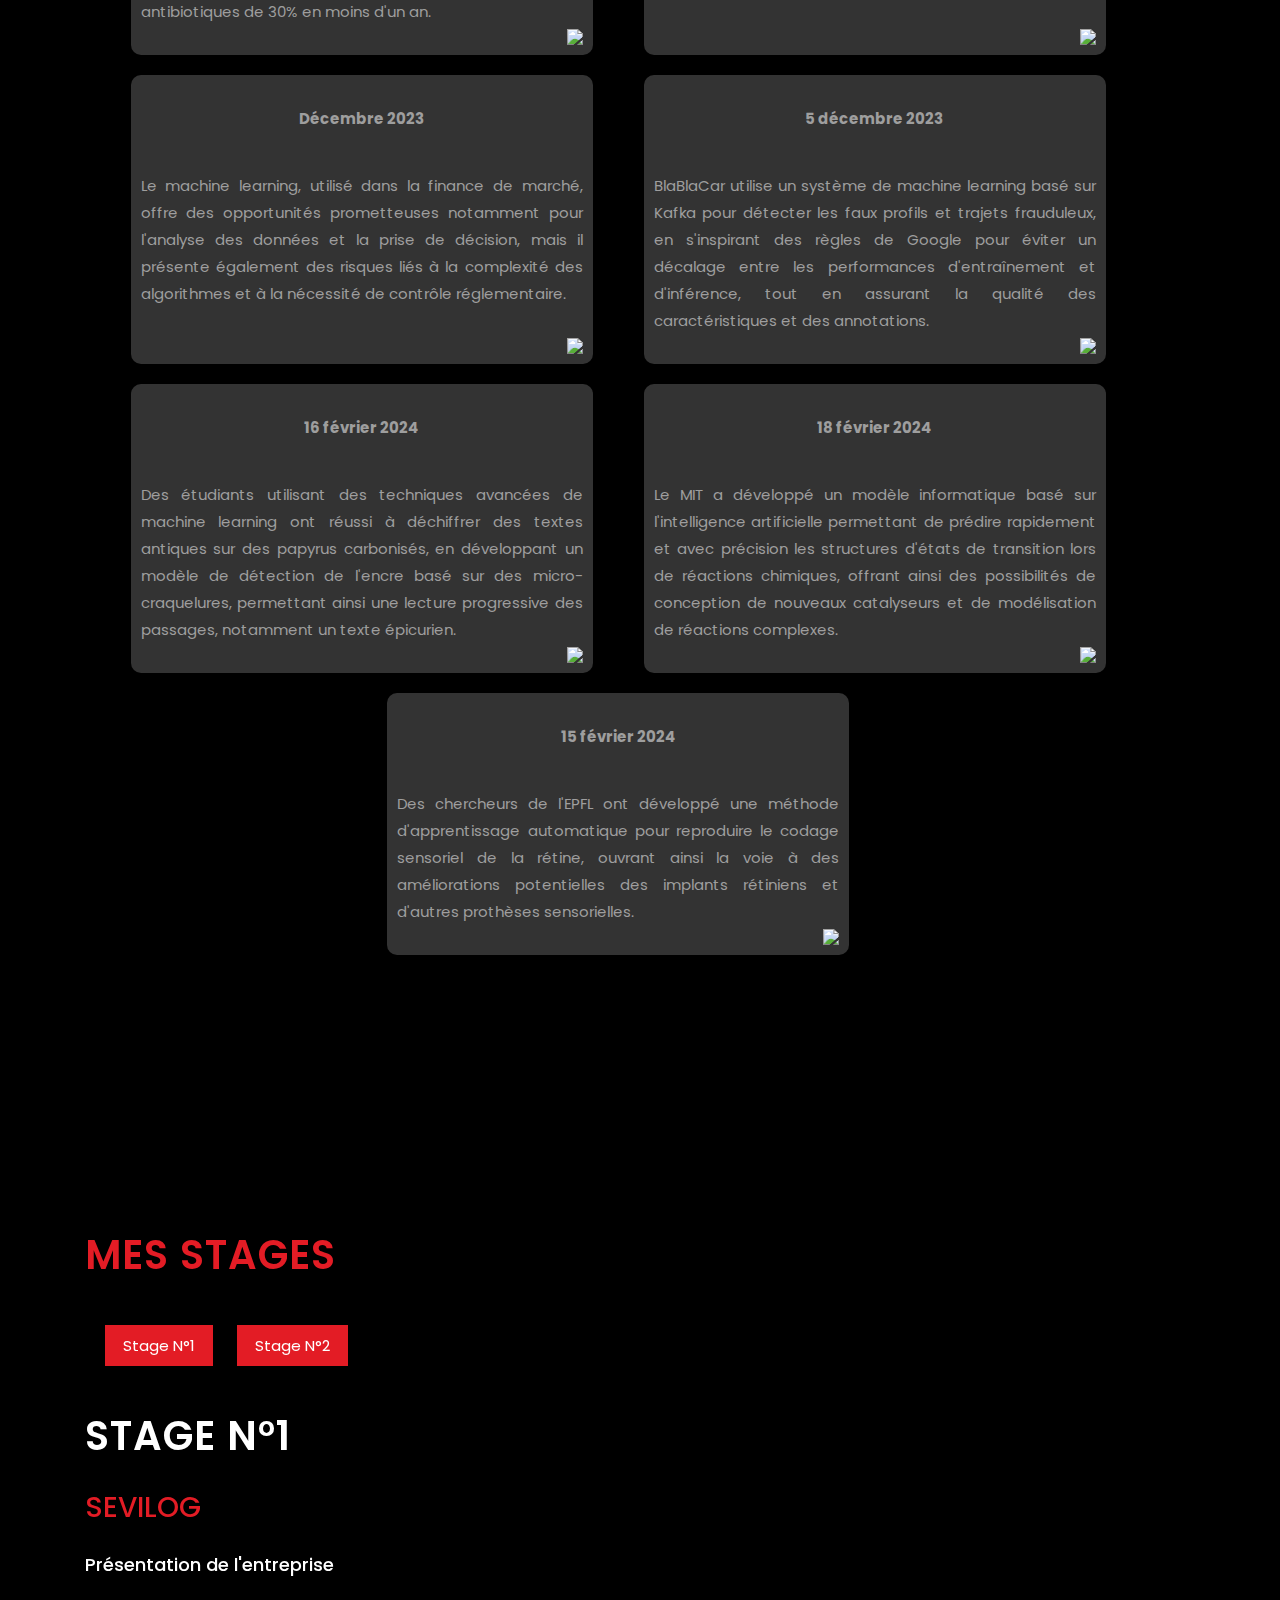
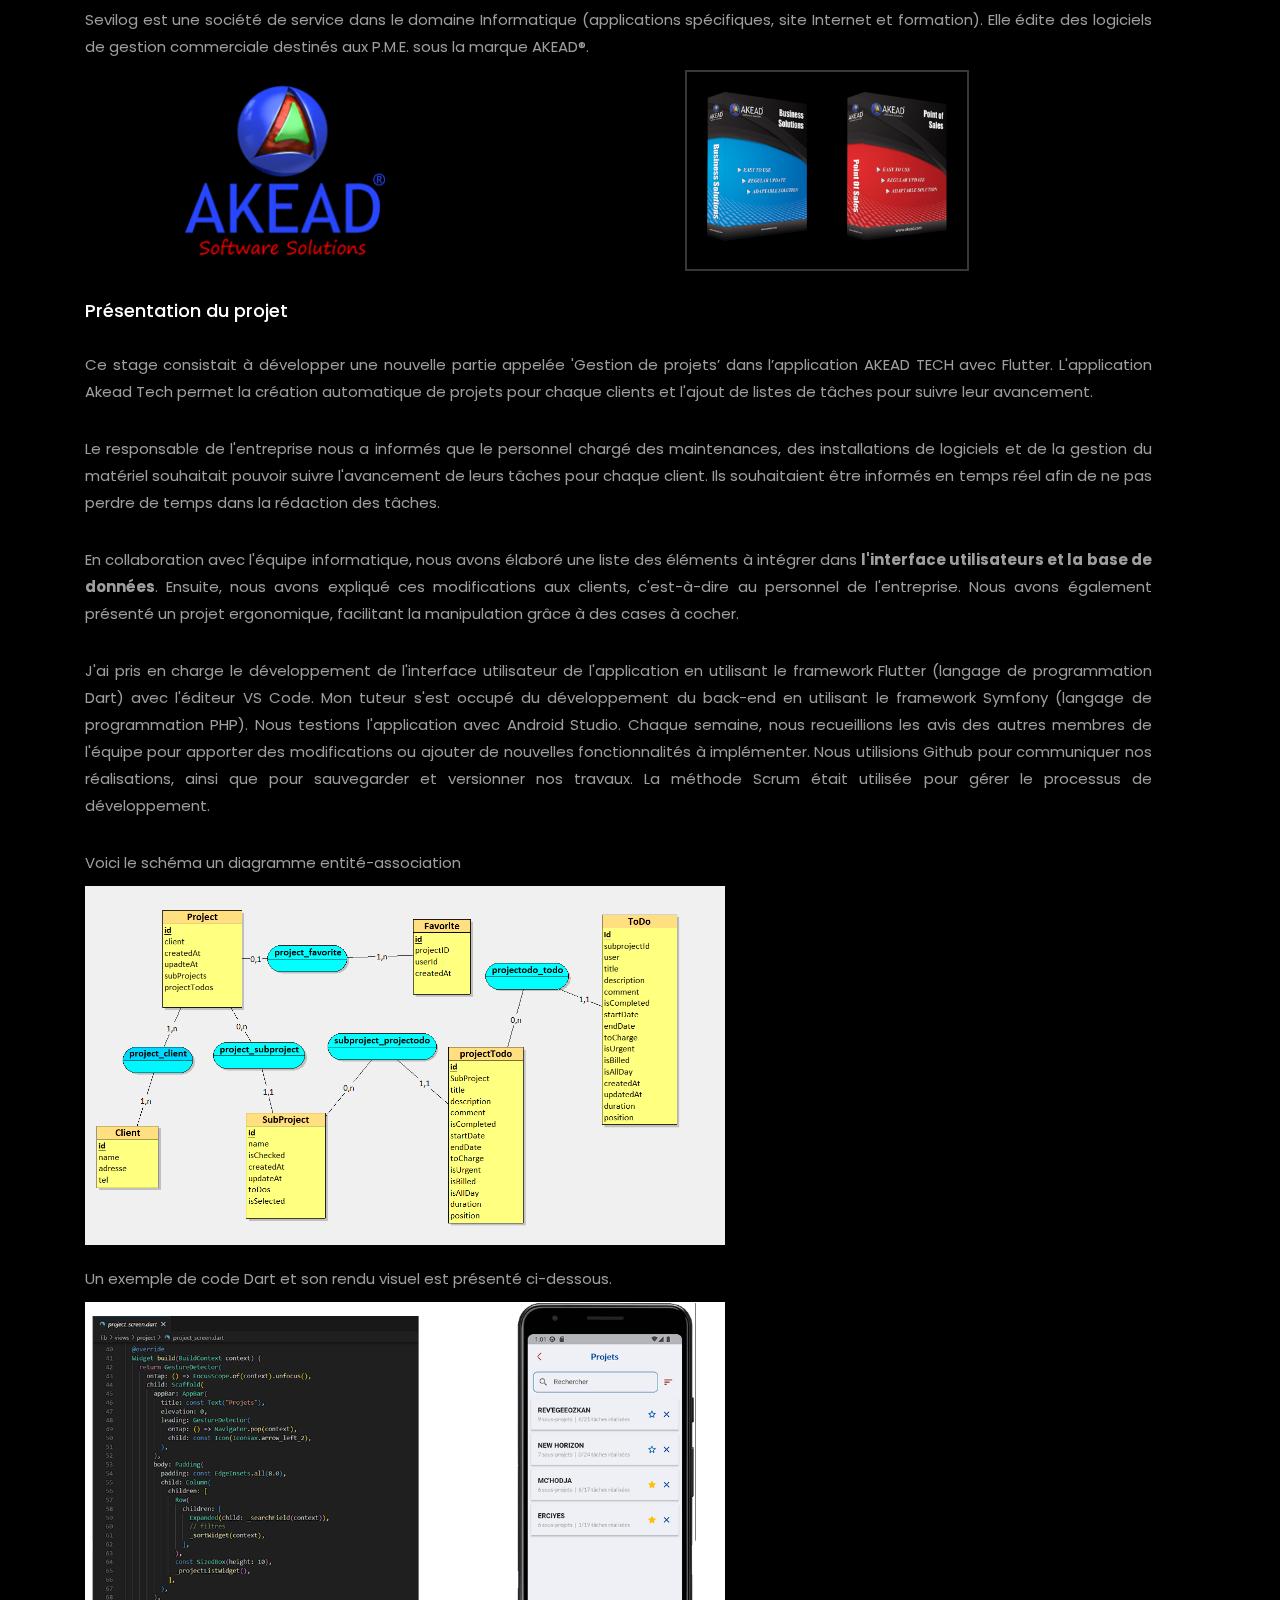
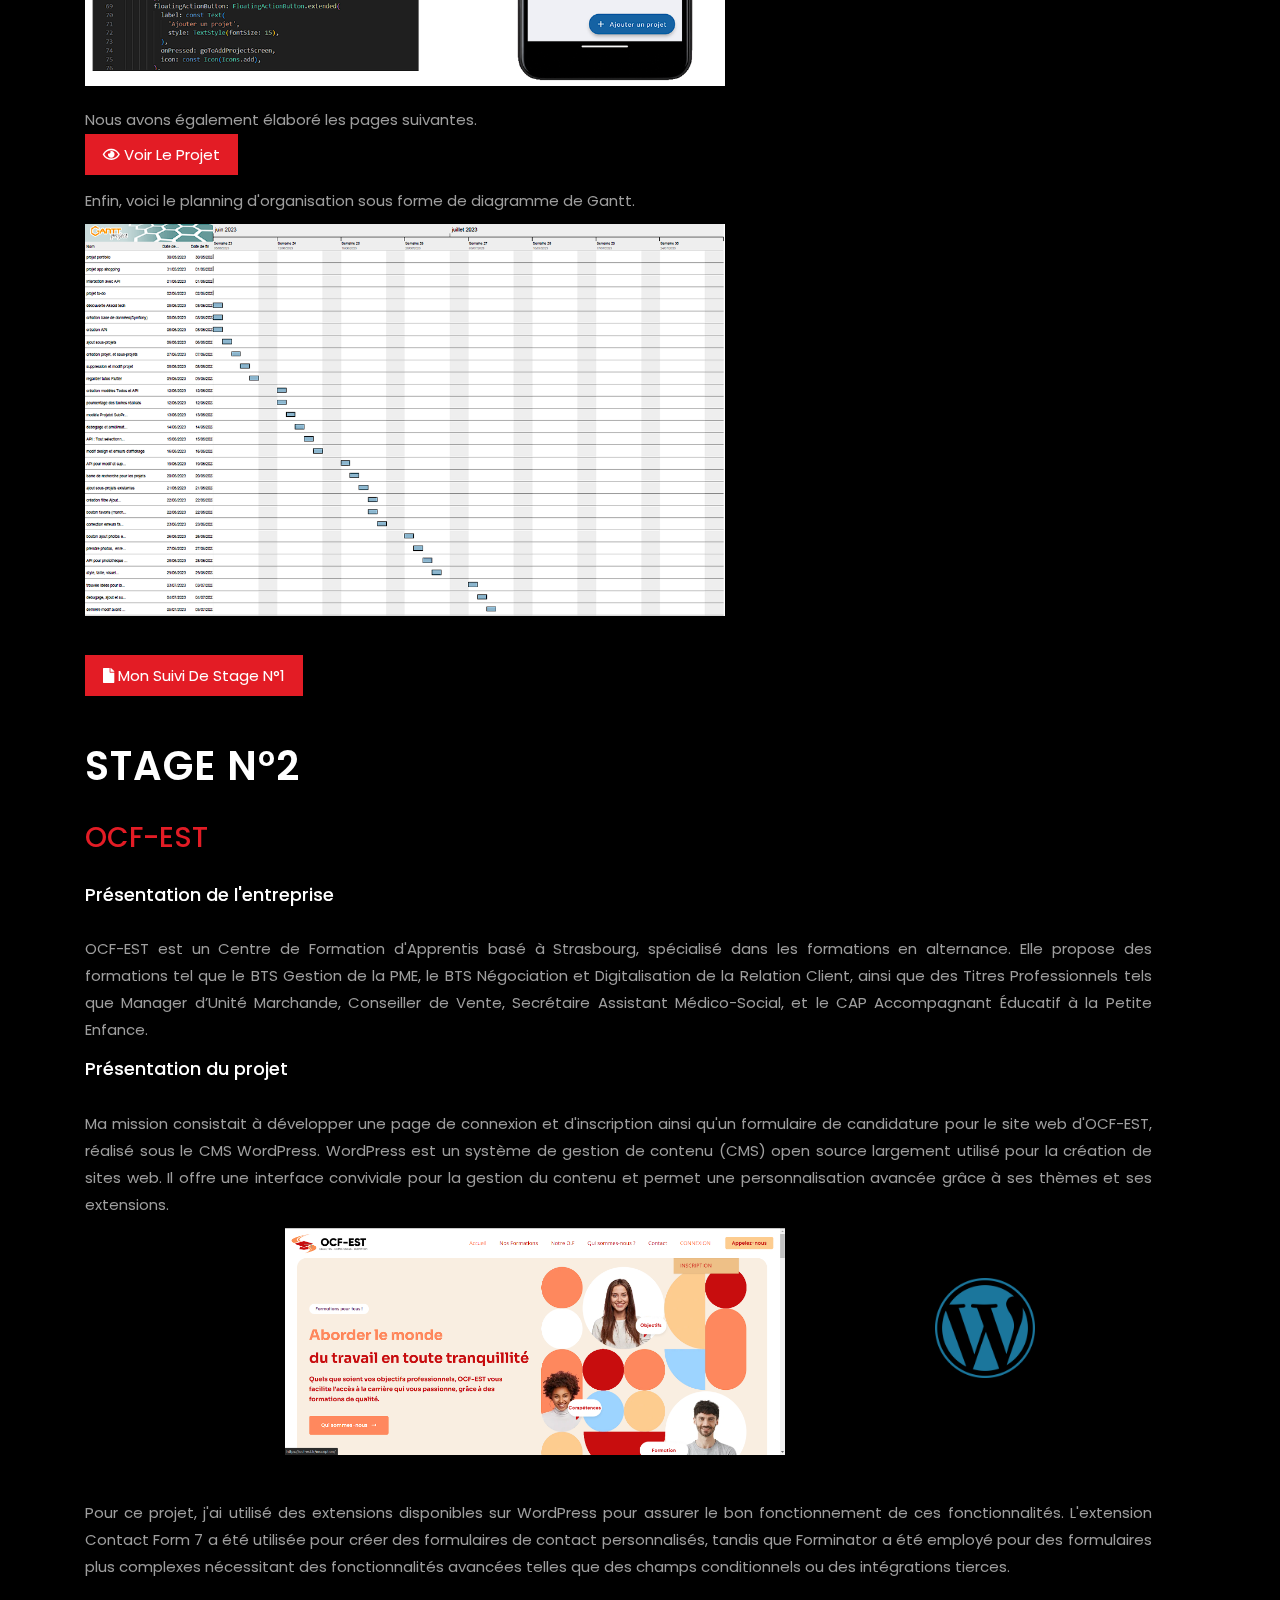
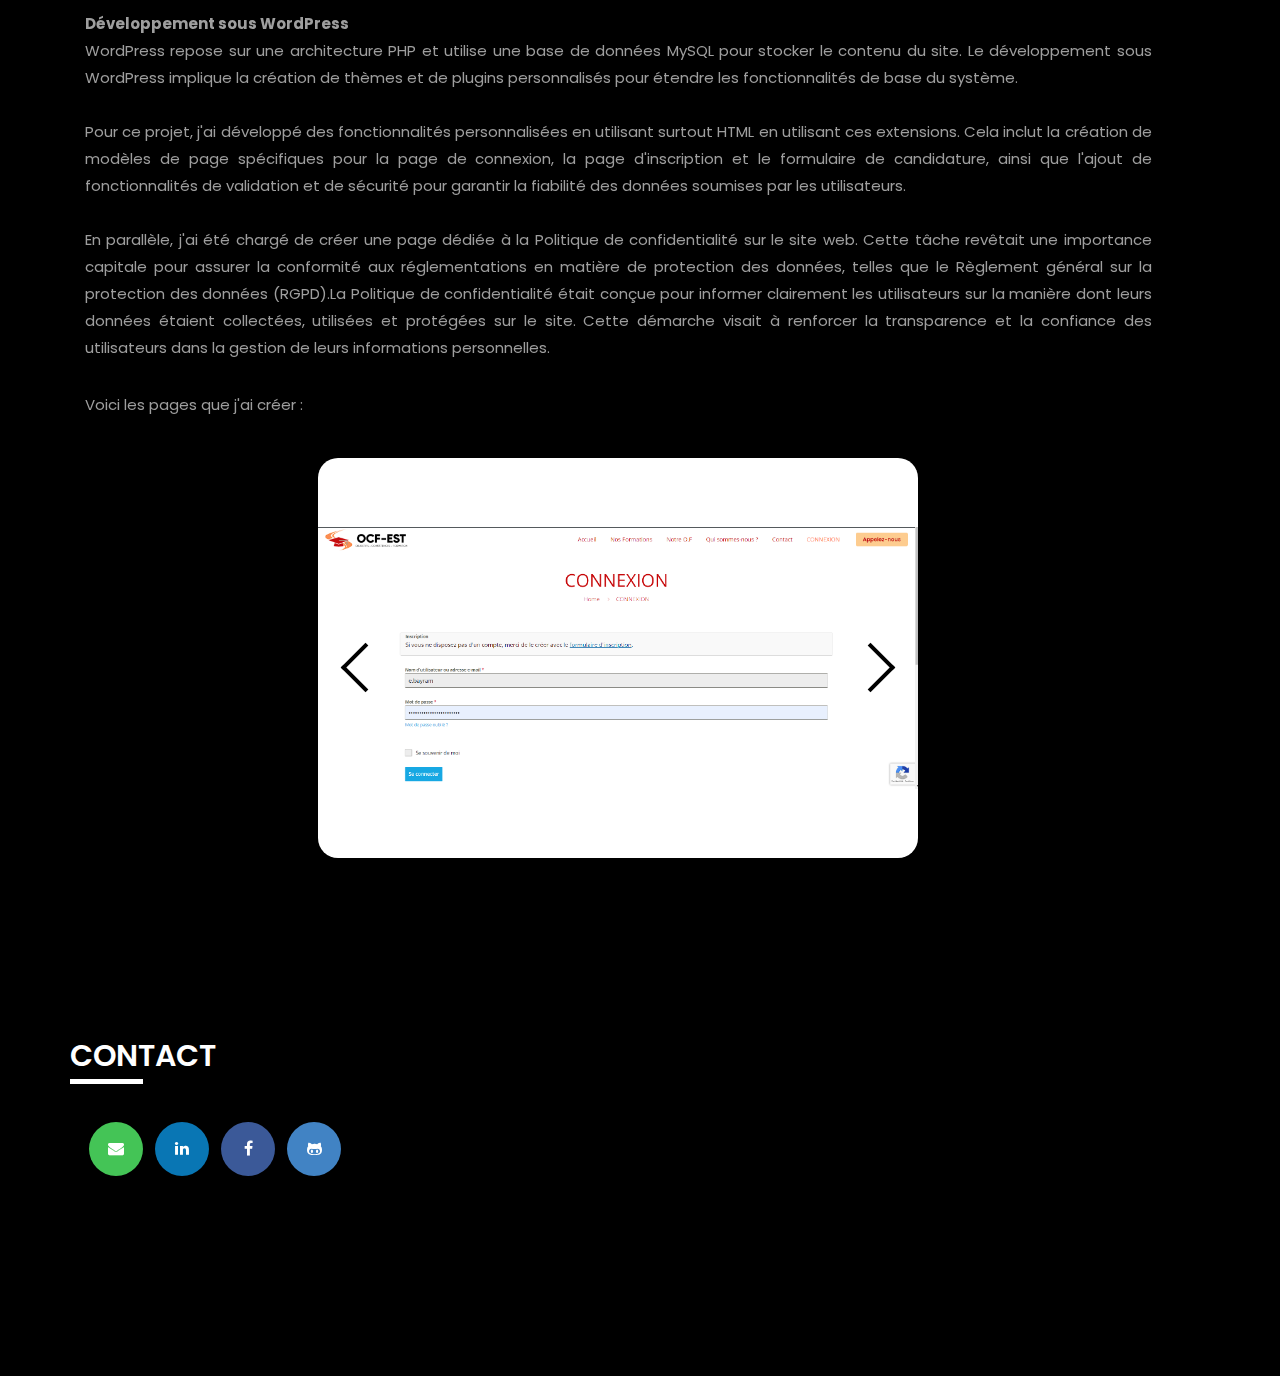
==== commit 7190c374: "Update index.html" ====
--- a/index.html
+++ b/index.html
@@ -104,7 +104,7 @@
                         <div class="row">
                             <div class="col-md-6 col-sm-12 col-xs-12">
                                 <div class="col-12">
-                                    <iframe src="CV/CV_Cevik_Meryem_masque.pdf" width="150%" height="500px"> </iframe>
+                                    <iframe src="CV/CV.pdf" width="150%" height="500px"> </iframe>
                                     <!-- <img style="border : 2px solid #fff;width:700px" src="CV/cv-conseils.png"> -->
                                     <!-- <style>
                                         .button-space {
@@ -116,7 +116,7 @@
                                     <div class="send">
                                         <!--<a href="https://drive.google.com/file/d/1os04yYC15rSAOUftZChZbTsAP_OAH58c/view"><i class="fas fa-eye"></i> Visualiser</a>
                                             <span class="button-space"></span>-->
-                                        <a class="btn1" href="CV/CV_Cevik_Meryem_masque.pdf"><i
+                                        <a class="btn1" href="CV/CV.pdf"><i
                                                 class="fas fa-download"></i>
                                             Télécharger</a>
 
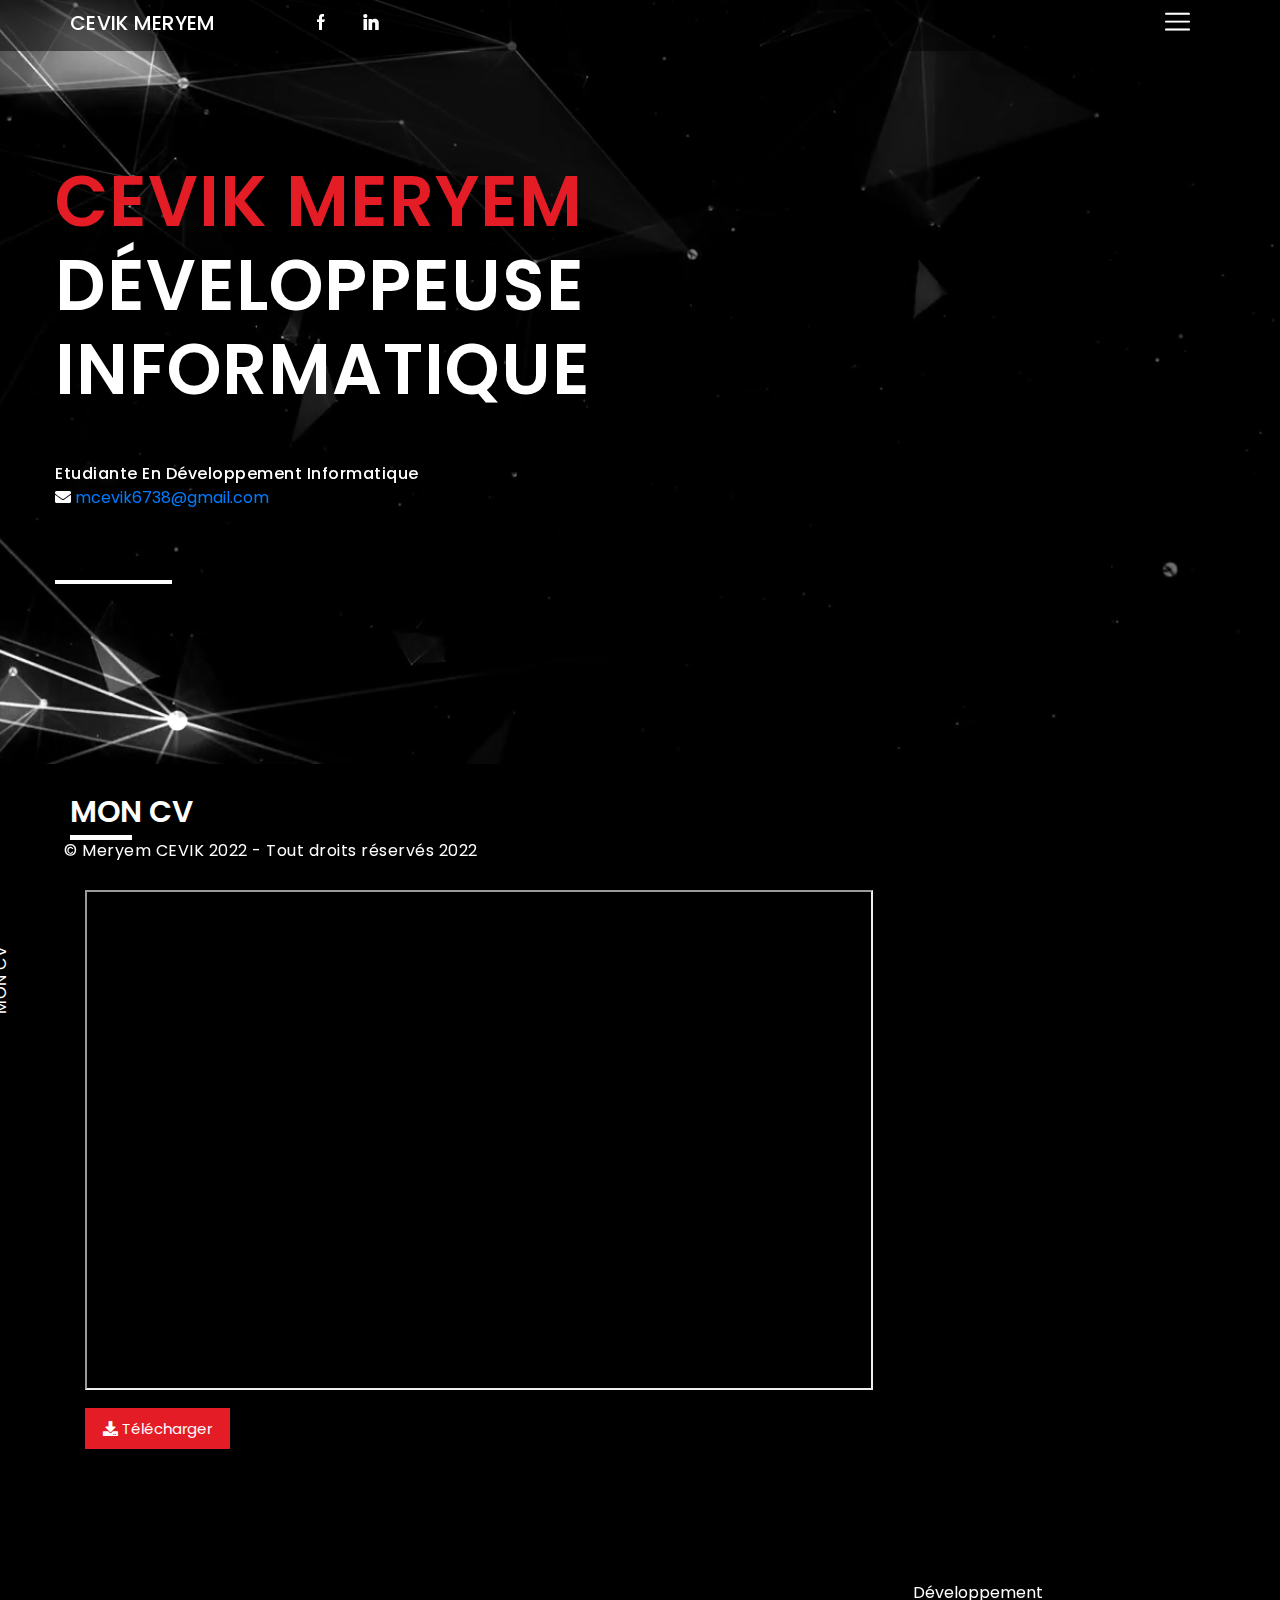
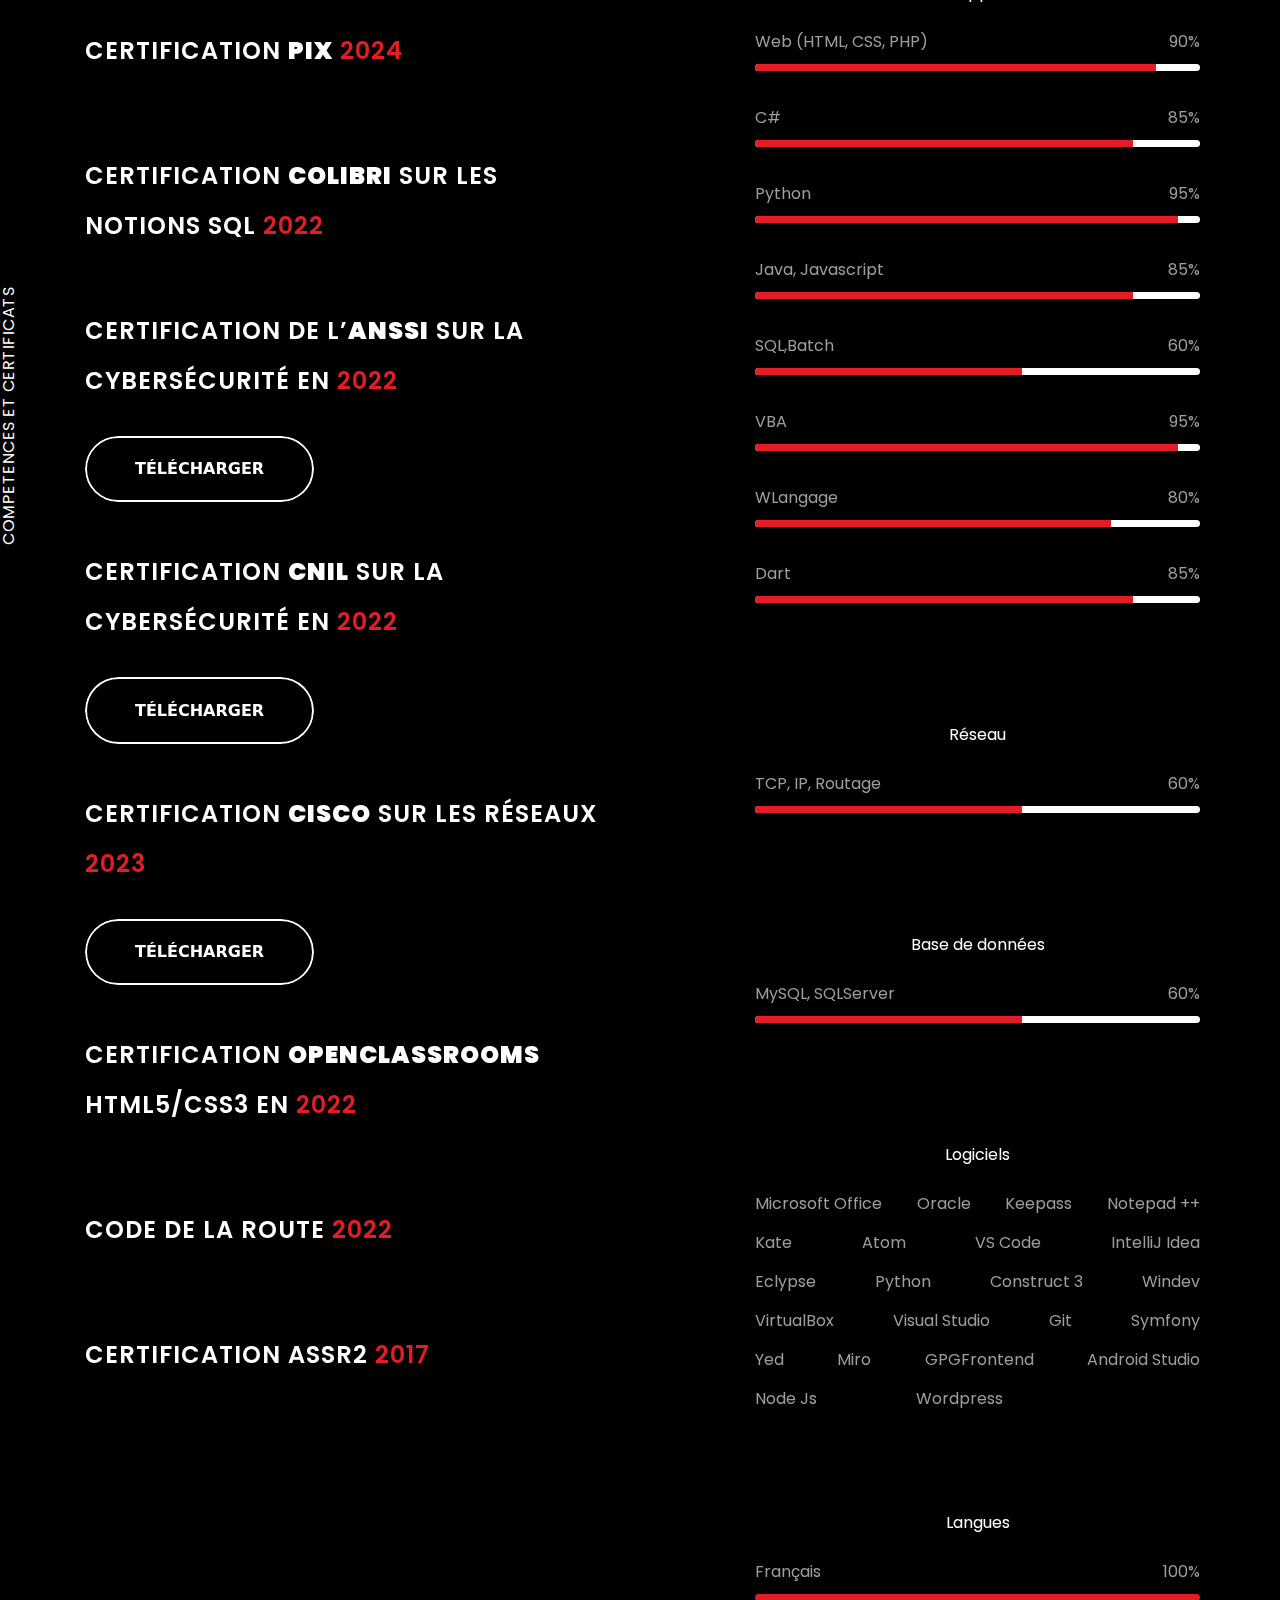
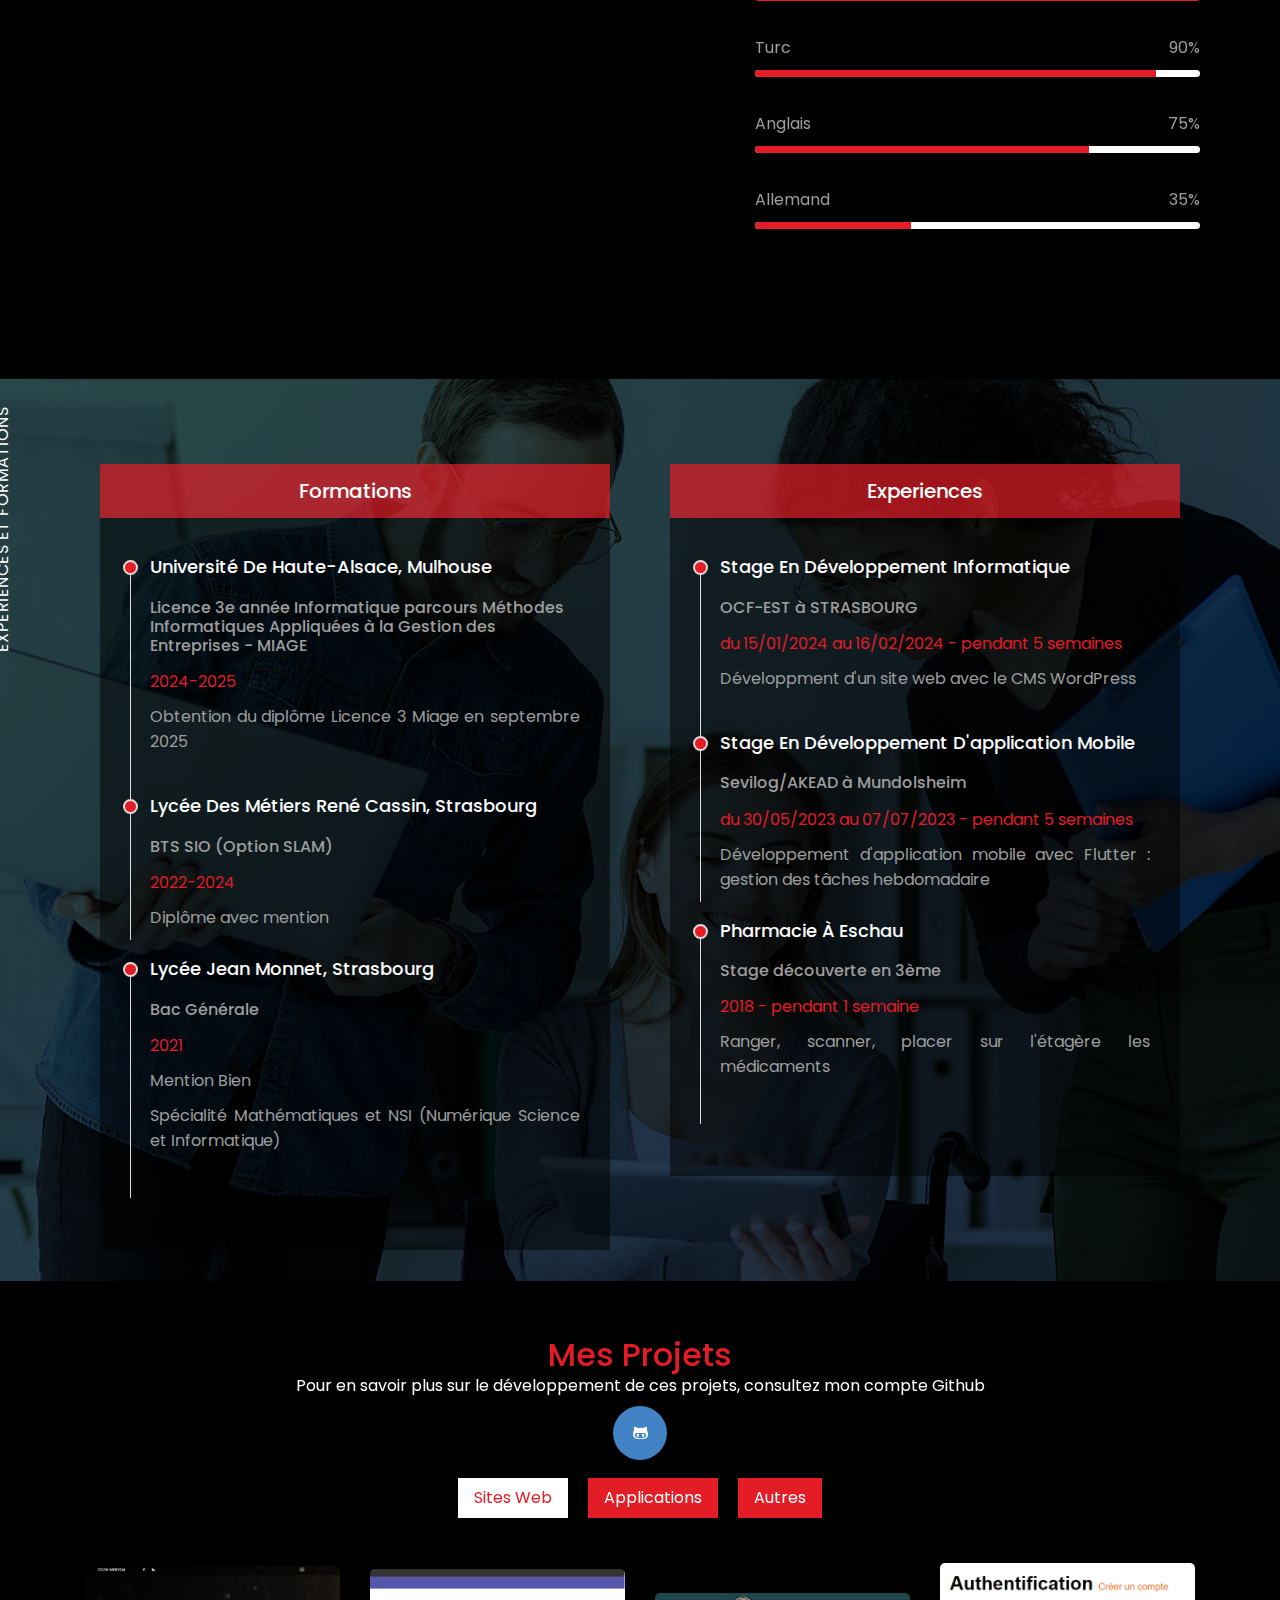
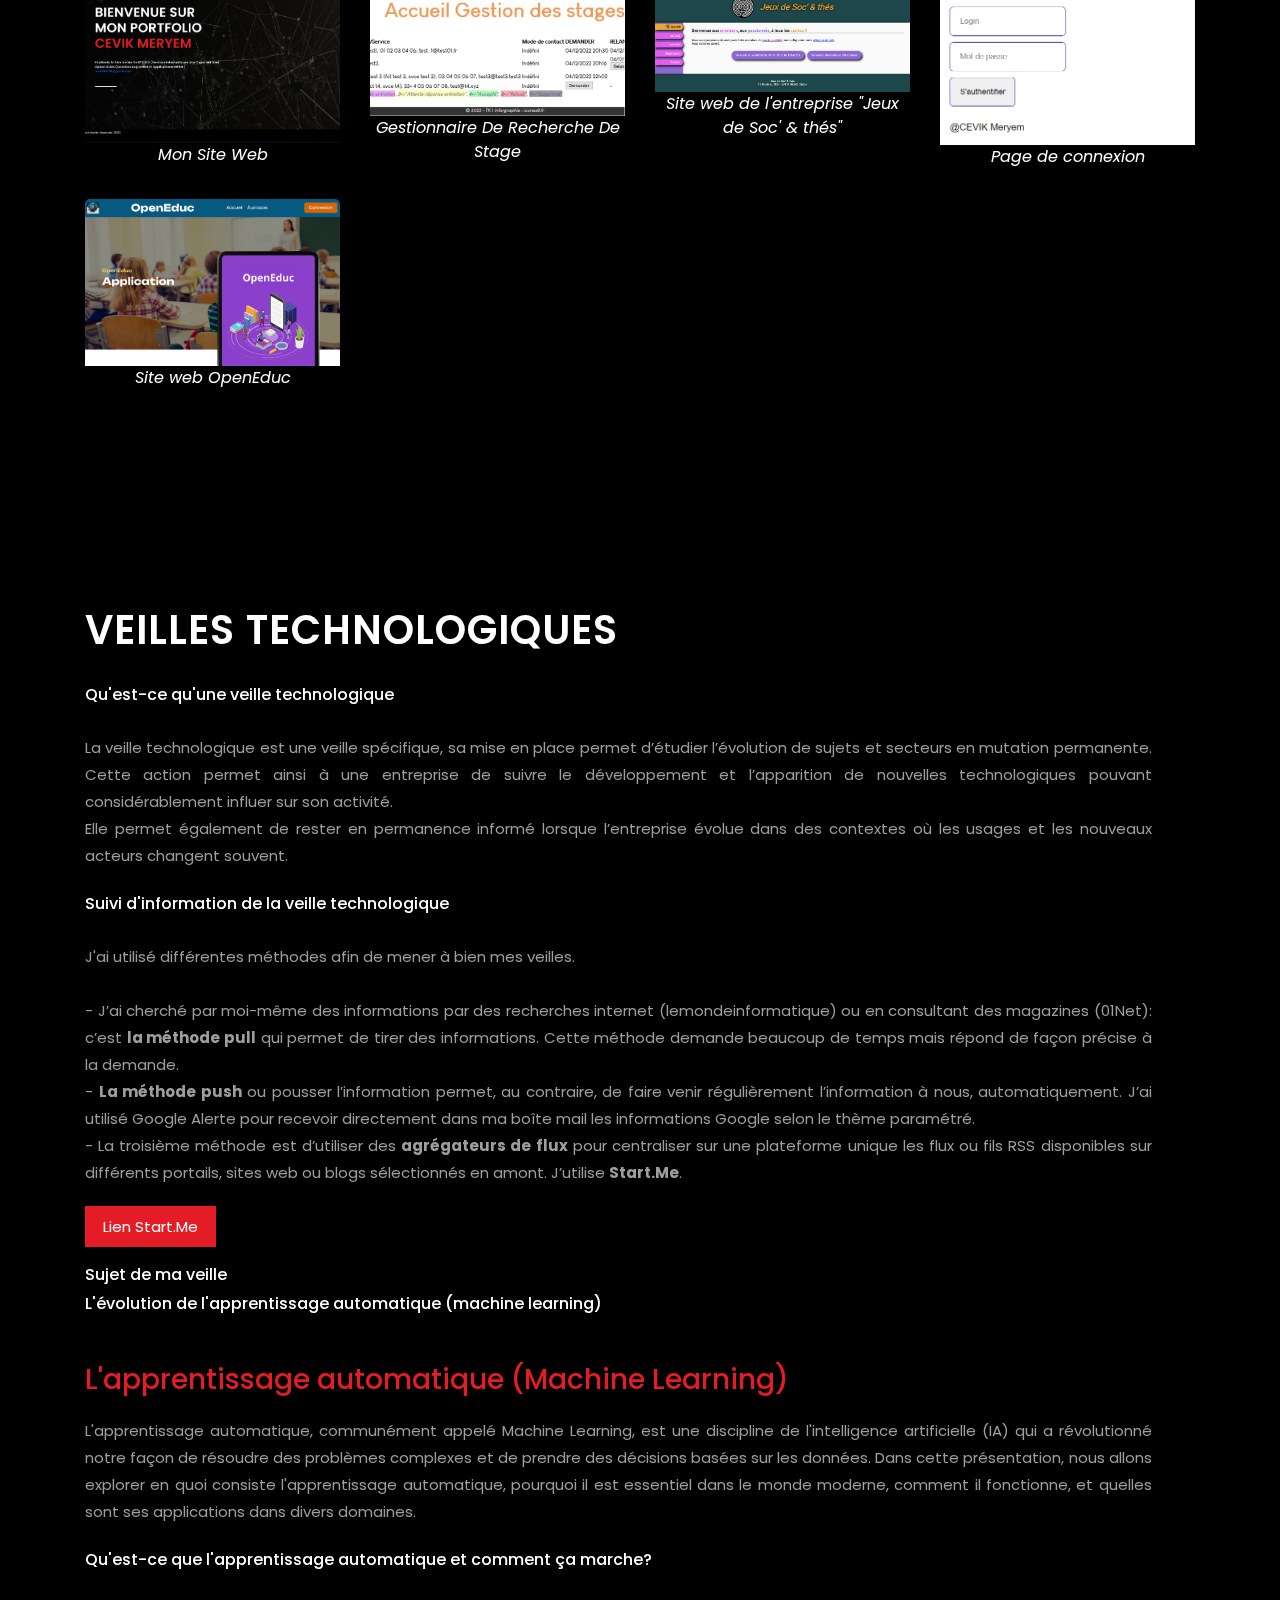
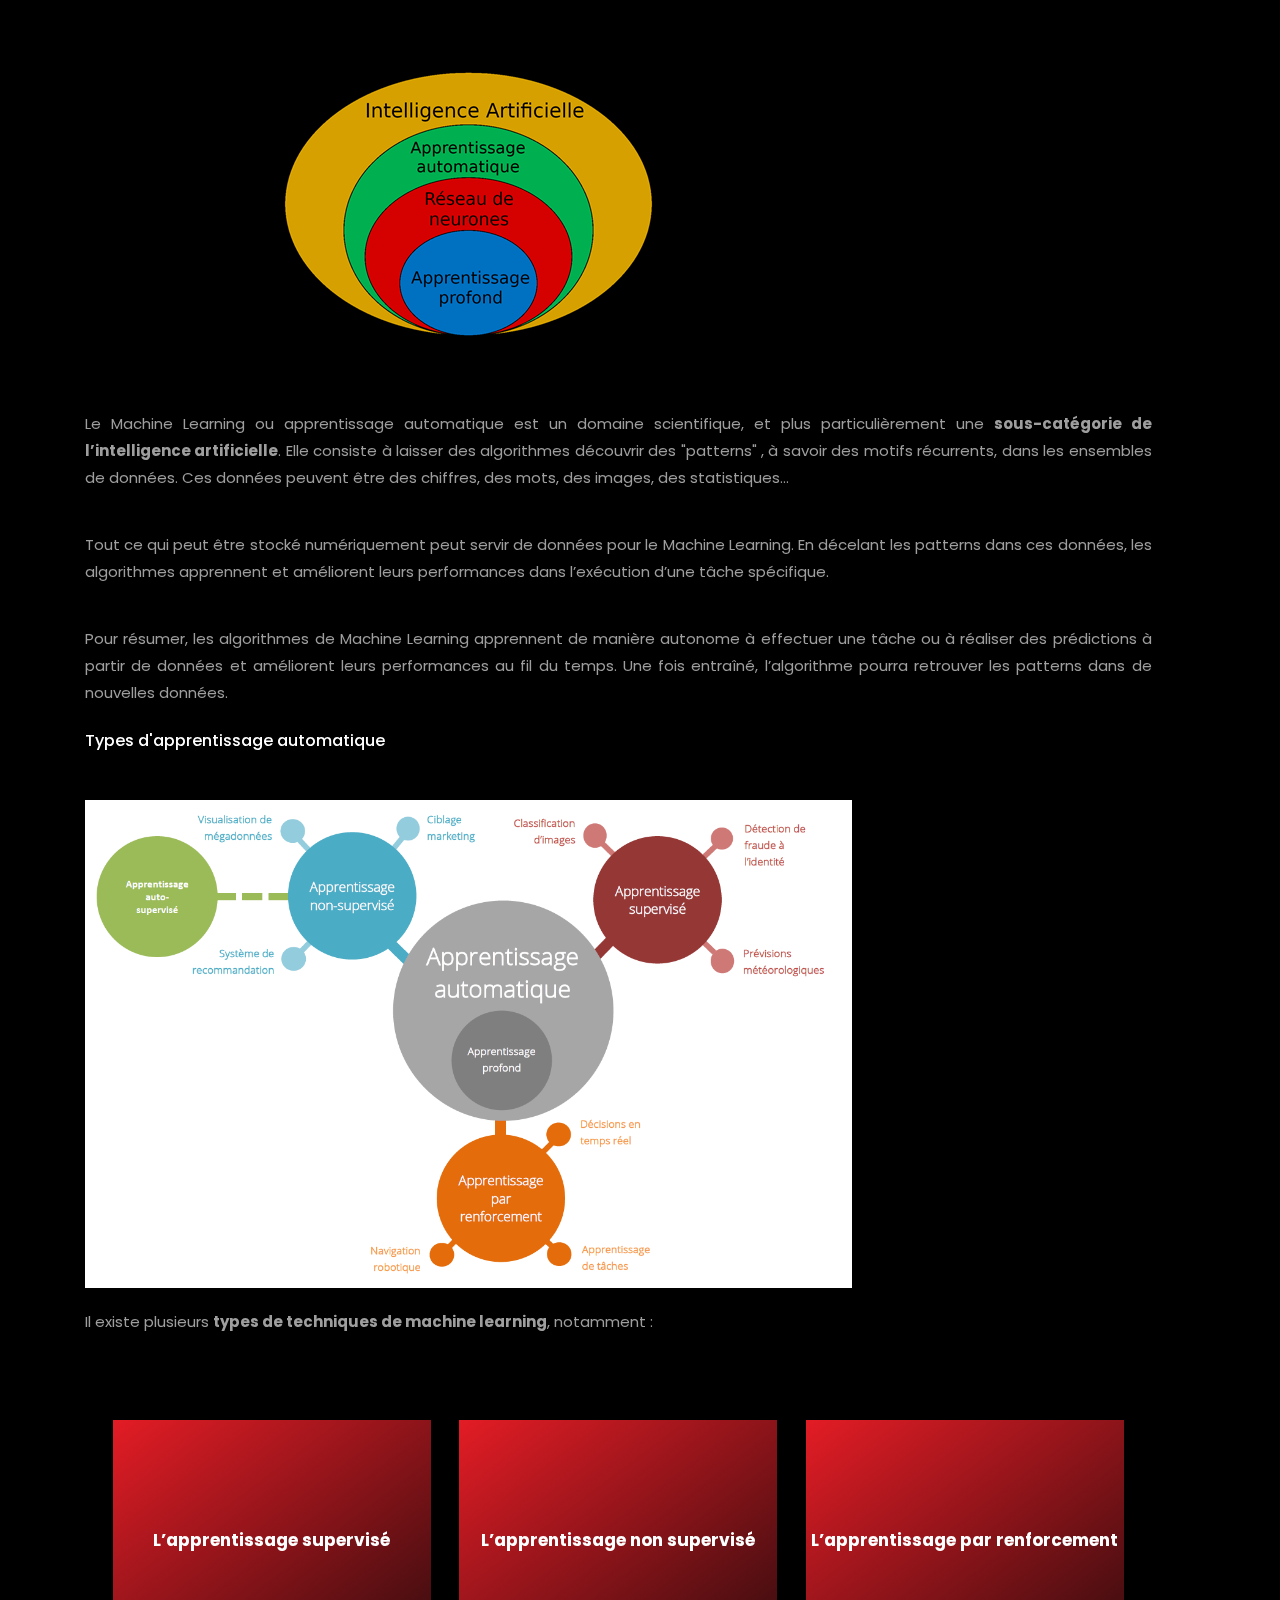
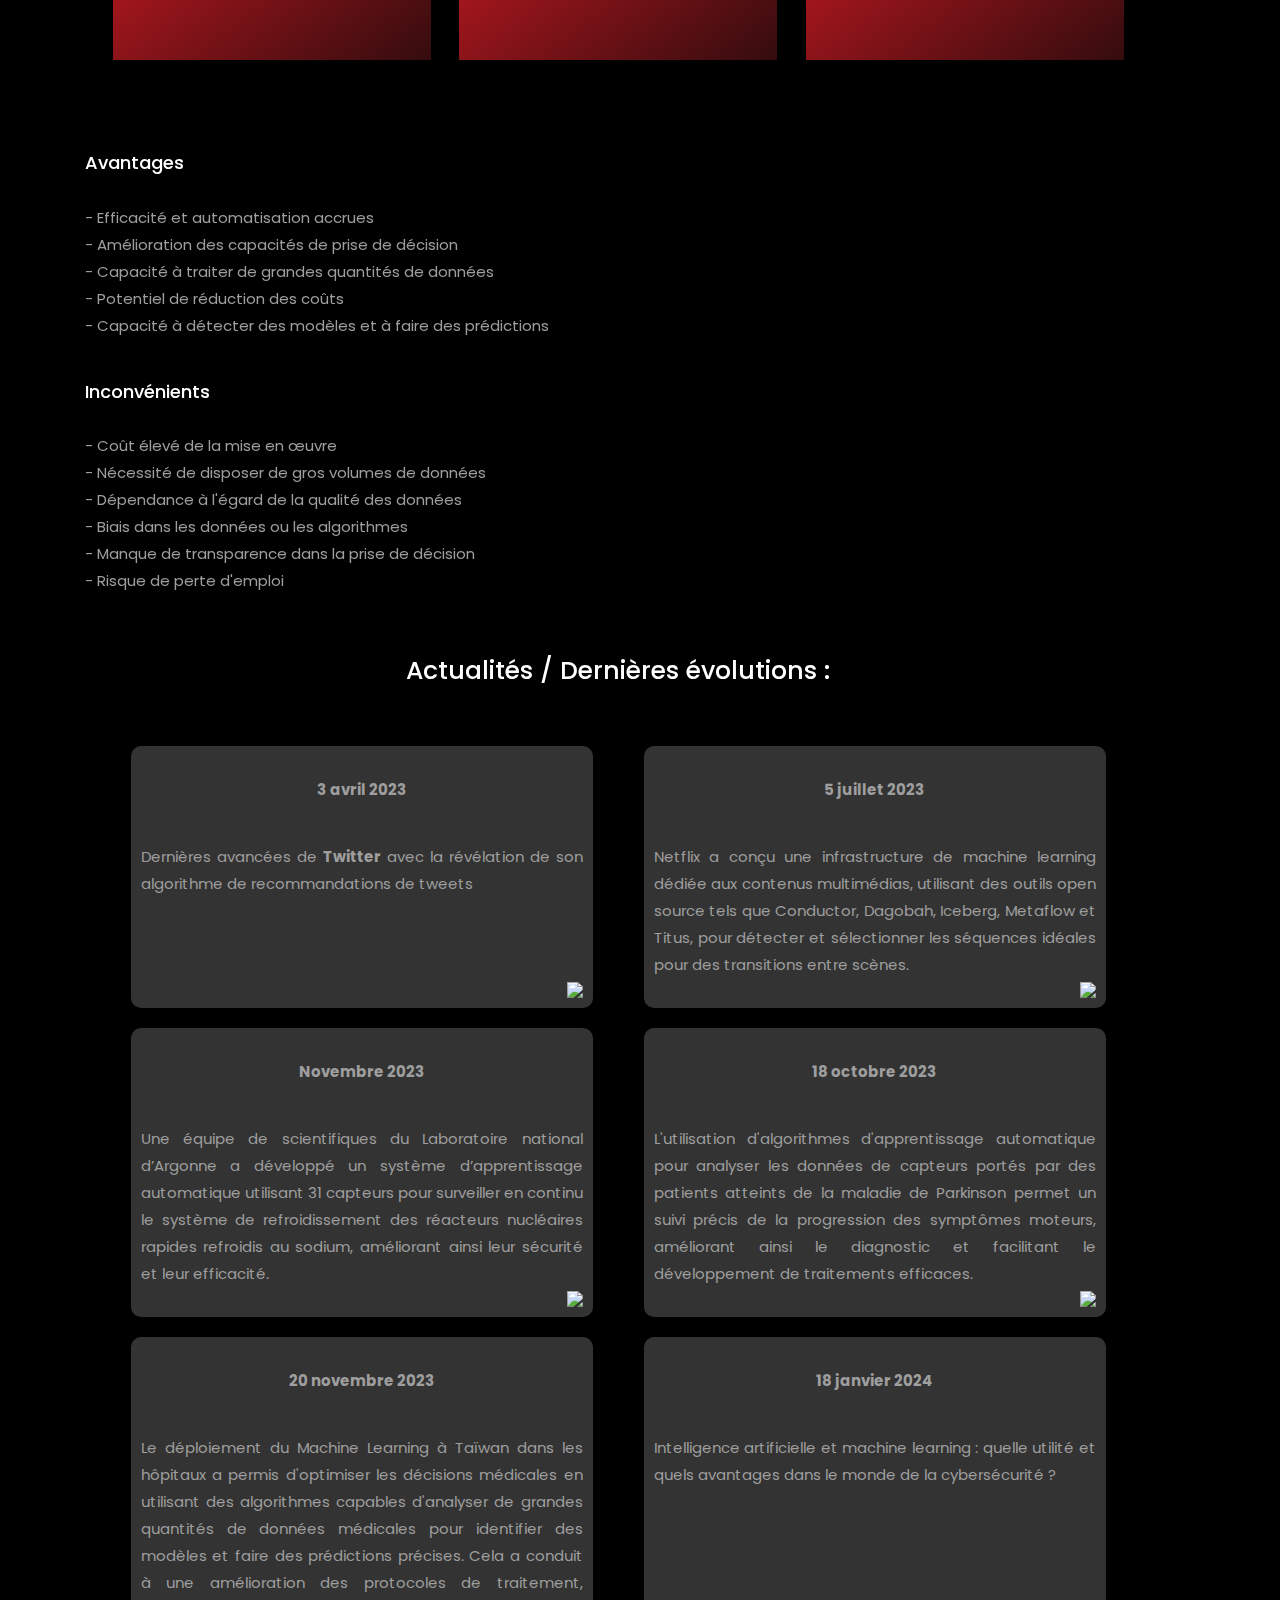
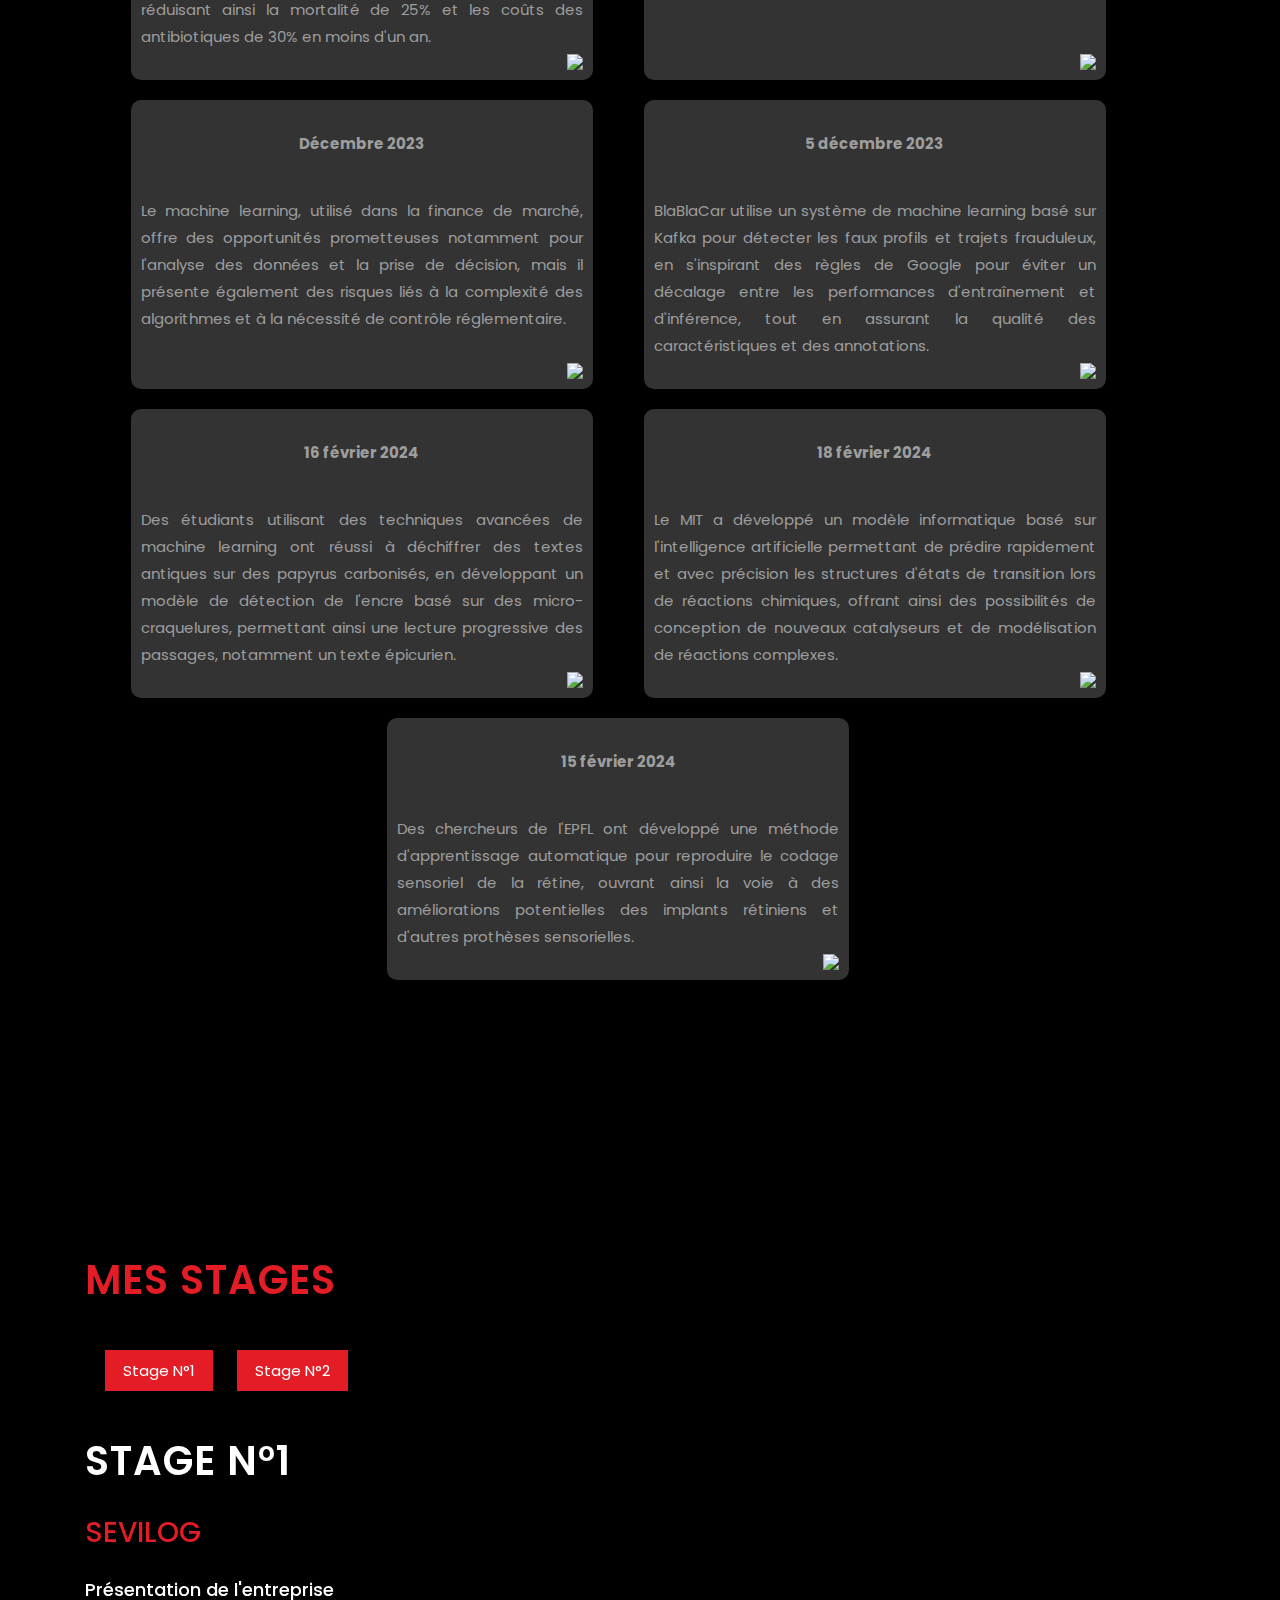
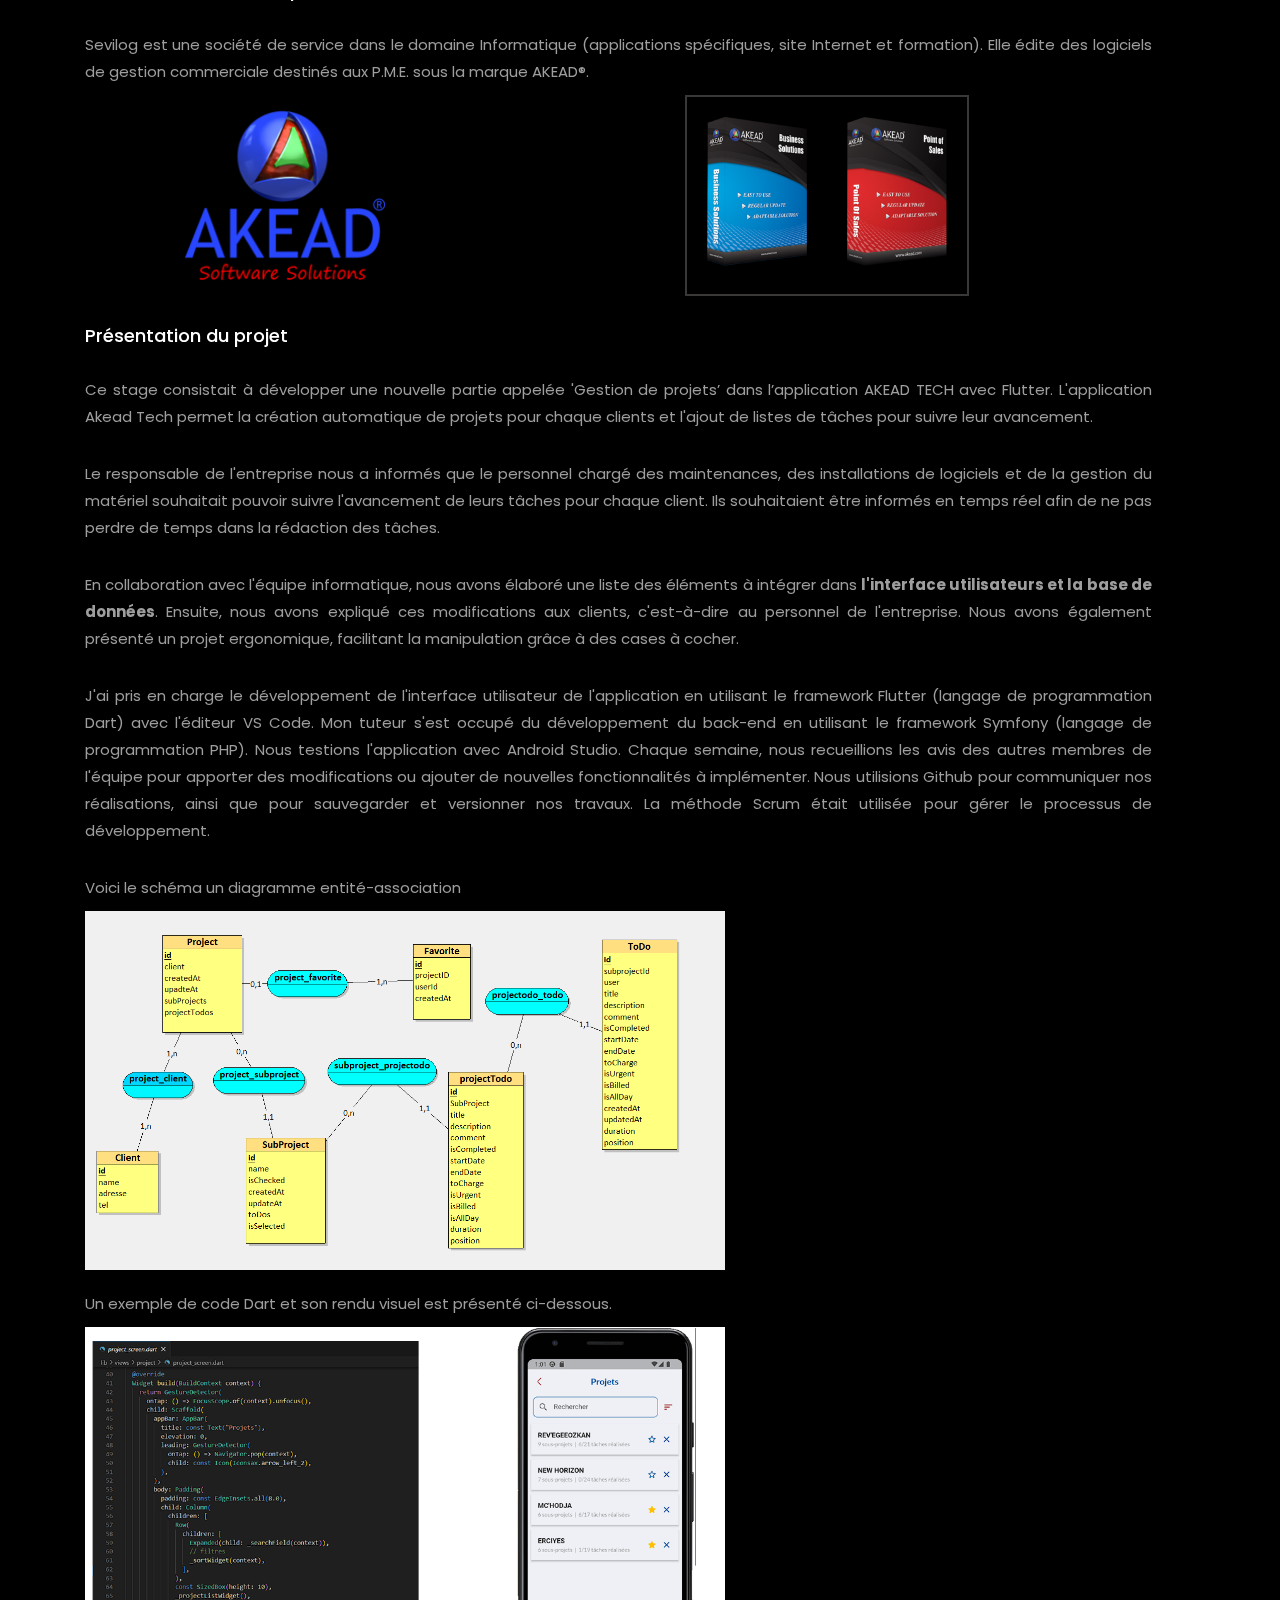
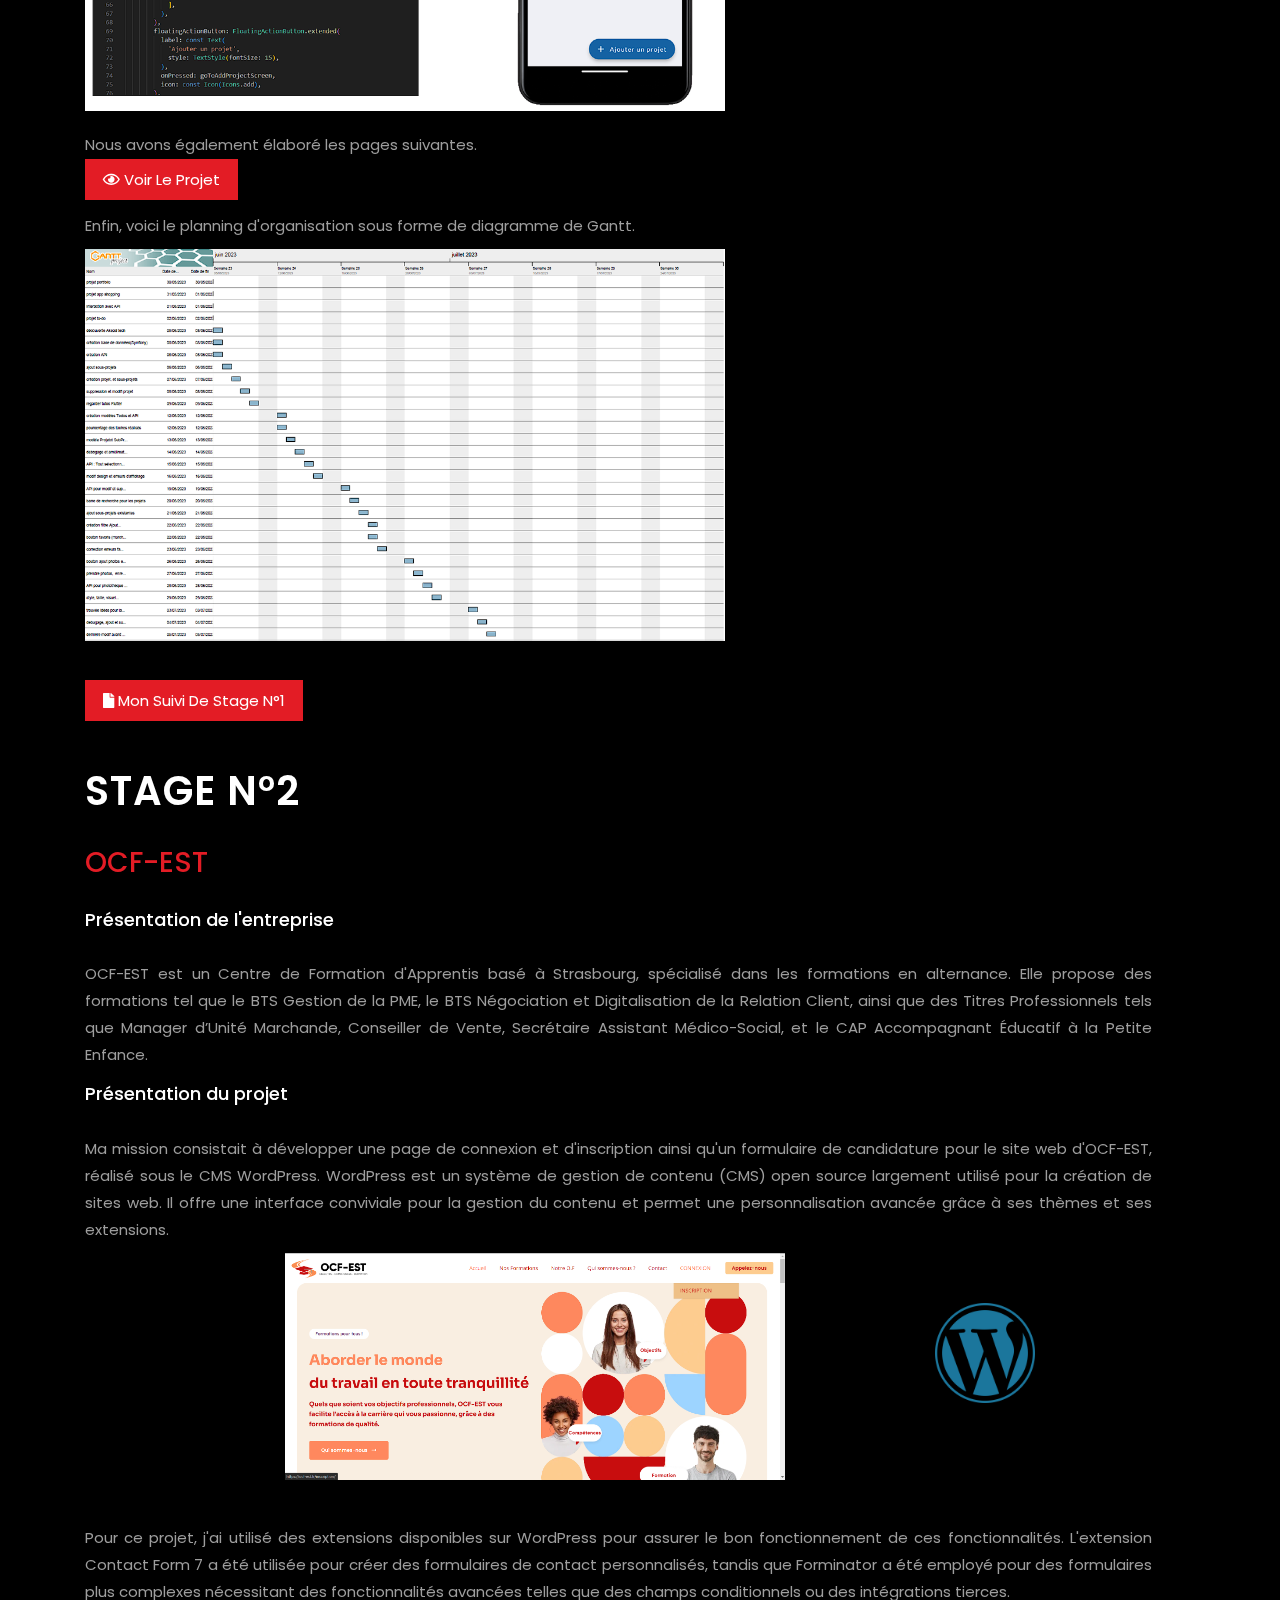
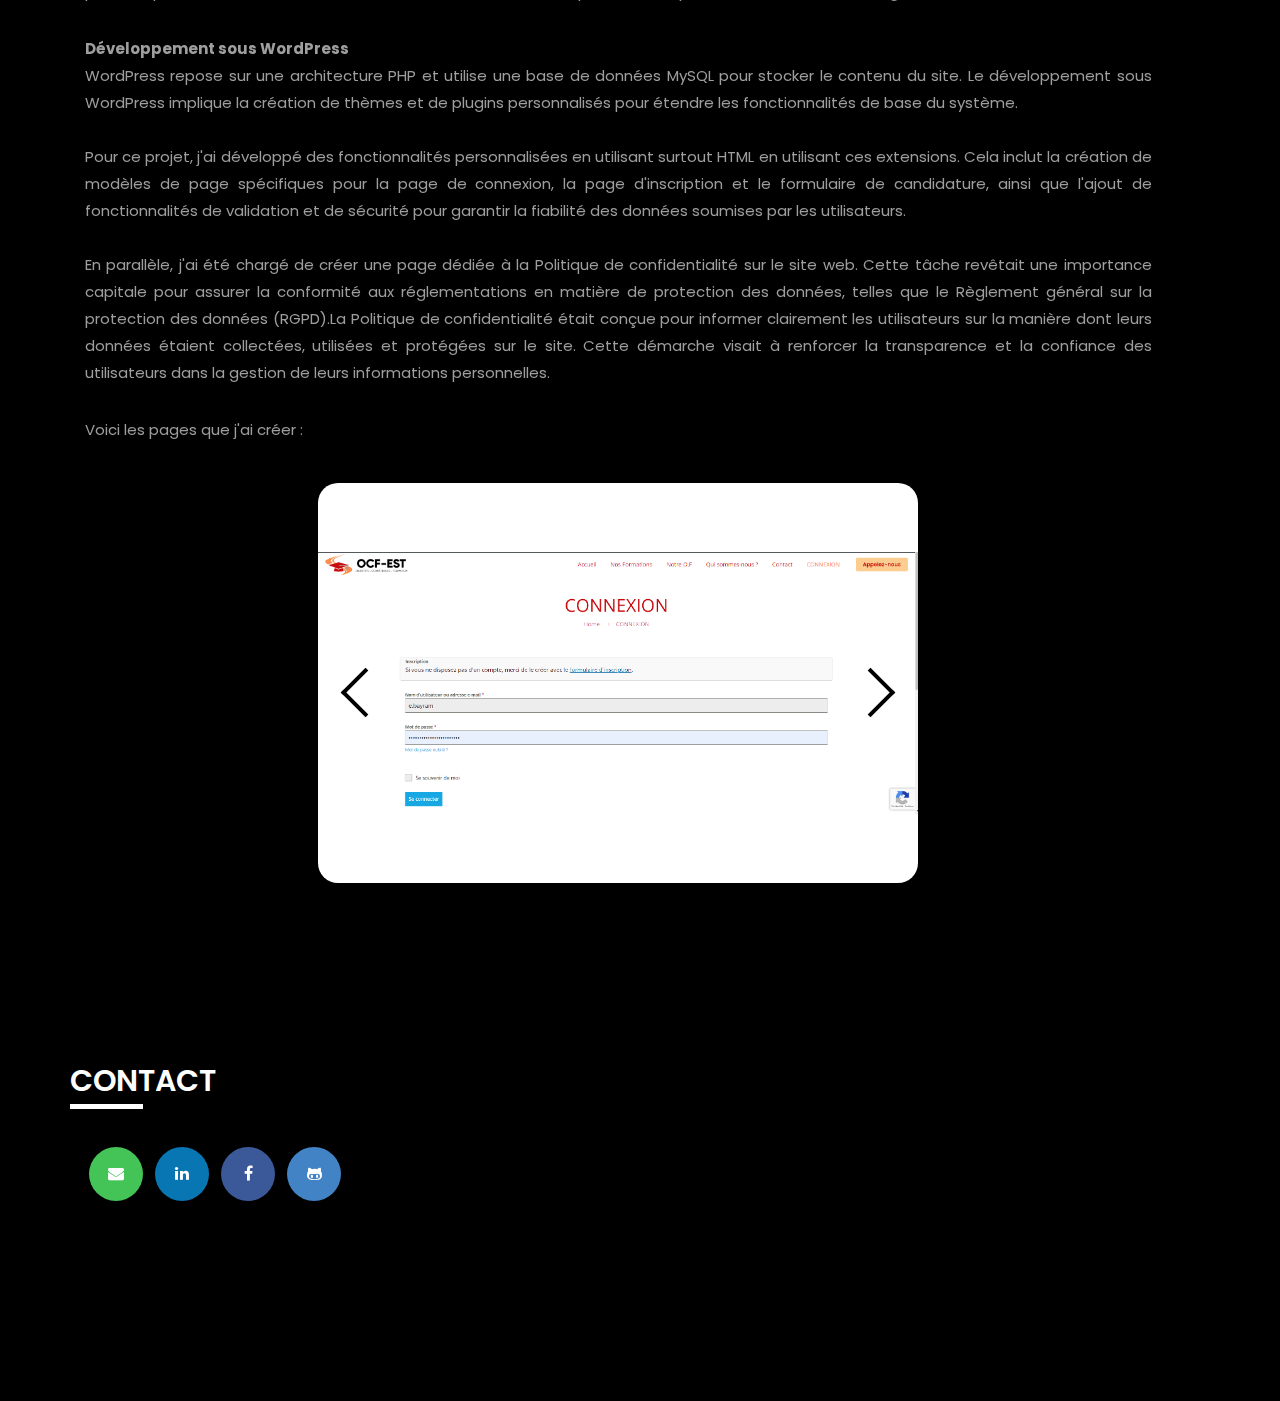
==== commit 23694d36: "modif partit formation" ====
--- a/index.html
+++ b/index.html
@@ -419,11 +419,11 @@
                             <div class="list-inner">
                                 <ol>
                                     <li>
-                                        <h4>ENSISA Lumière, Mulhouse</h4>
+                                        <h4>Université de Haute-Alsace, Mulhouse</h4>
                                         <h6>Licence 3e année Informatique parcours Méthodes Informatiques Appliquées à
                                             la Gestion des Entreprises - MIAGE</h6>
                                         <span>2024-2025</span>
-                                        <p>...</p>
+                                        <p>Obtention du diplôme Licence 3 Miage en septembre 2025</p>
                                     </li>
                                     <li>
                                         <h4>Lycée des métiers René Cassin, Strasbourg</h4>
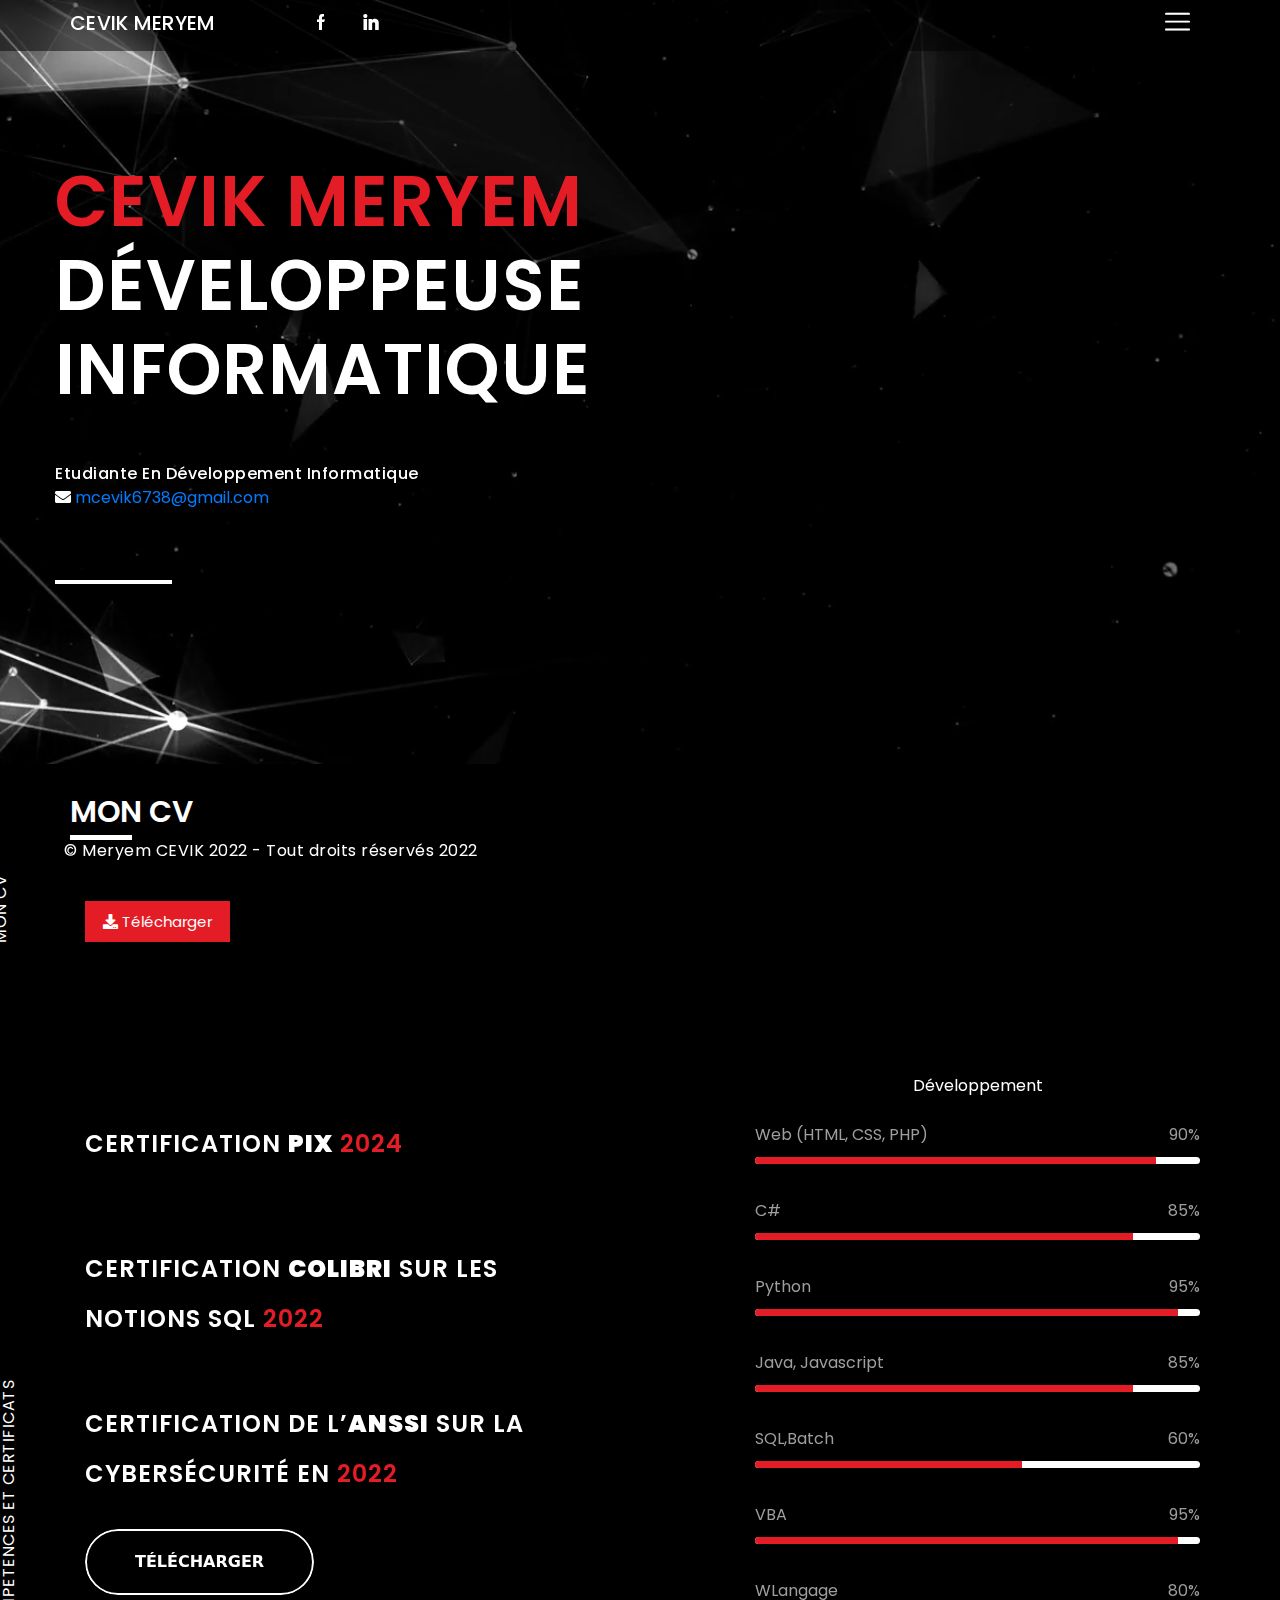
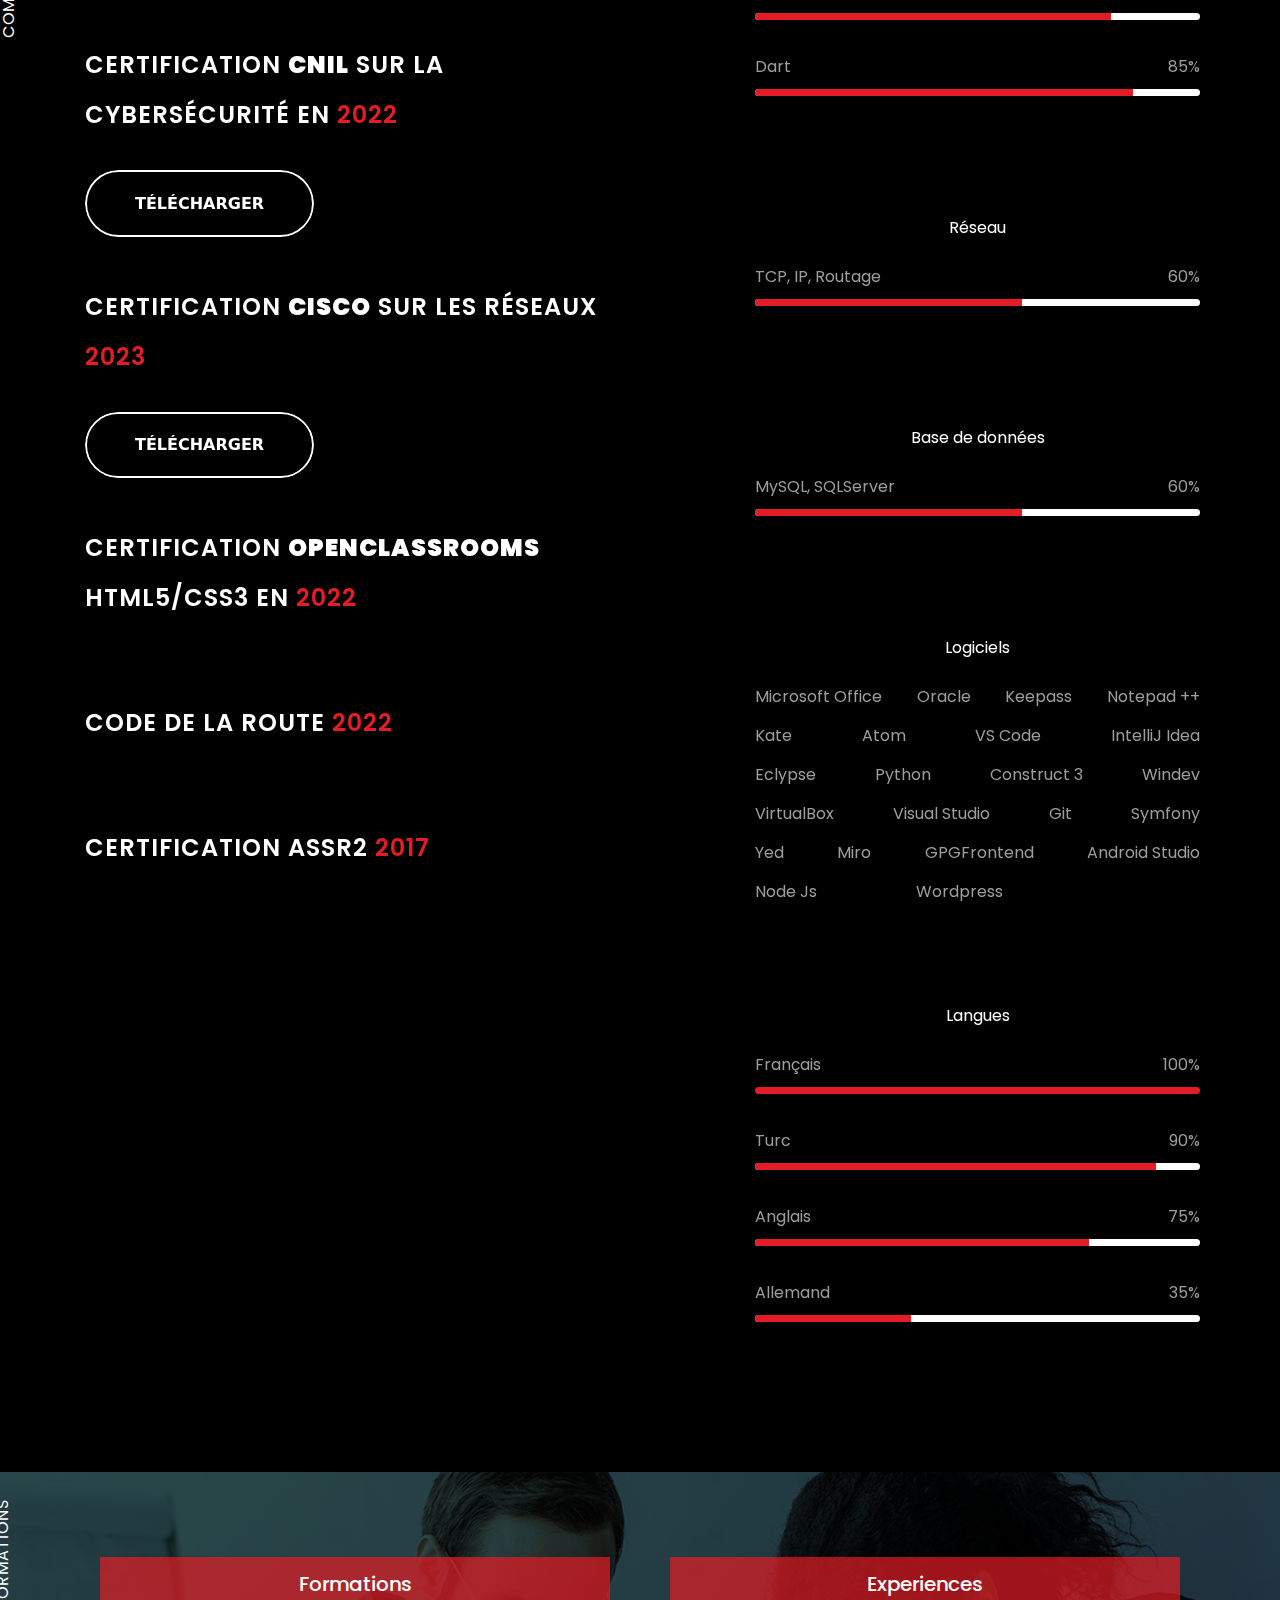
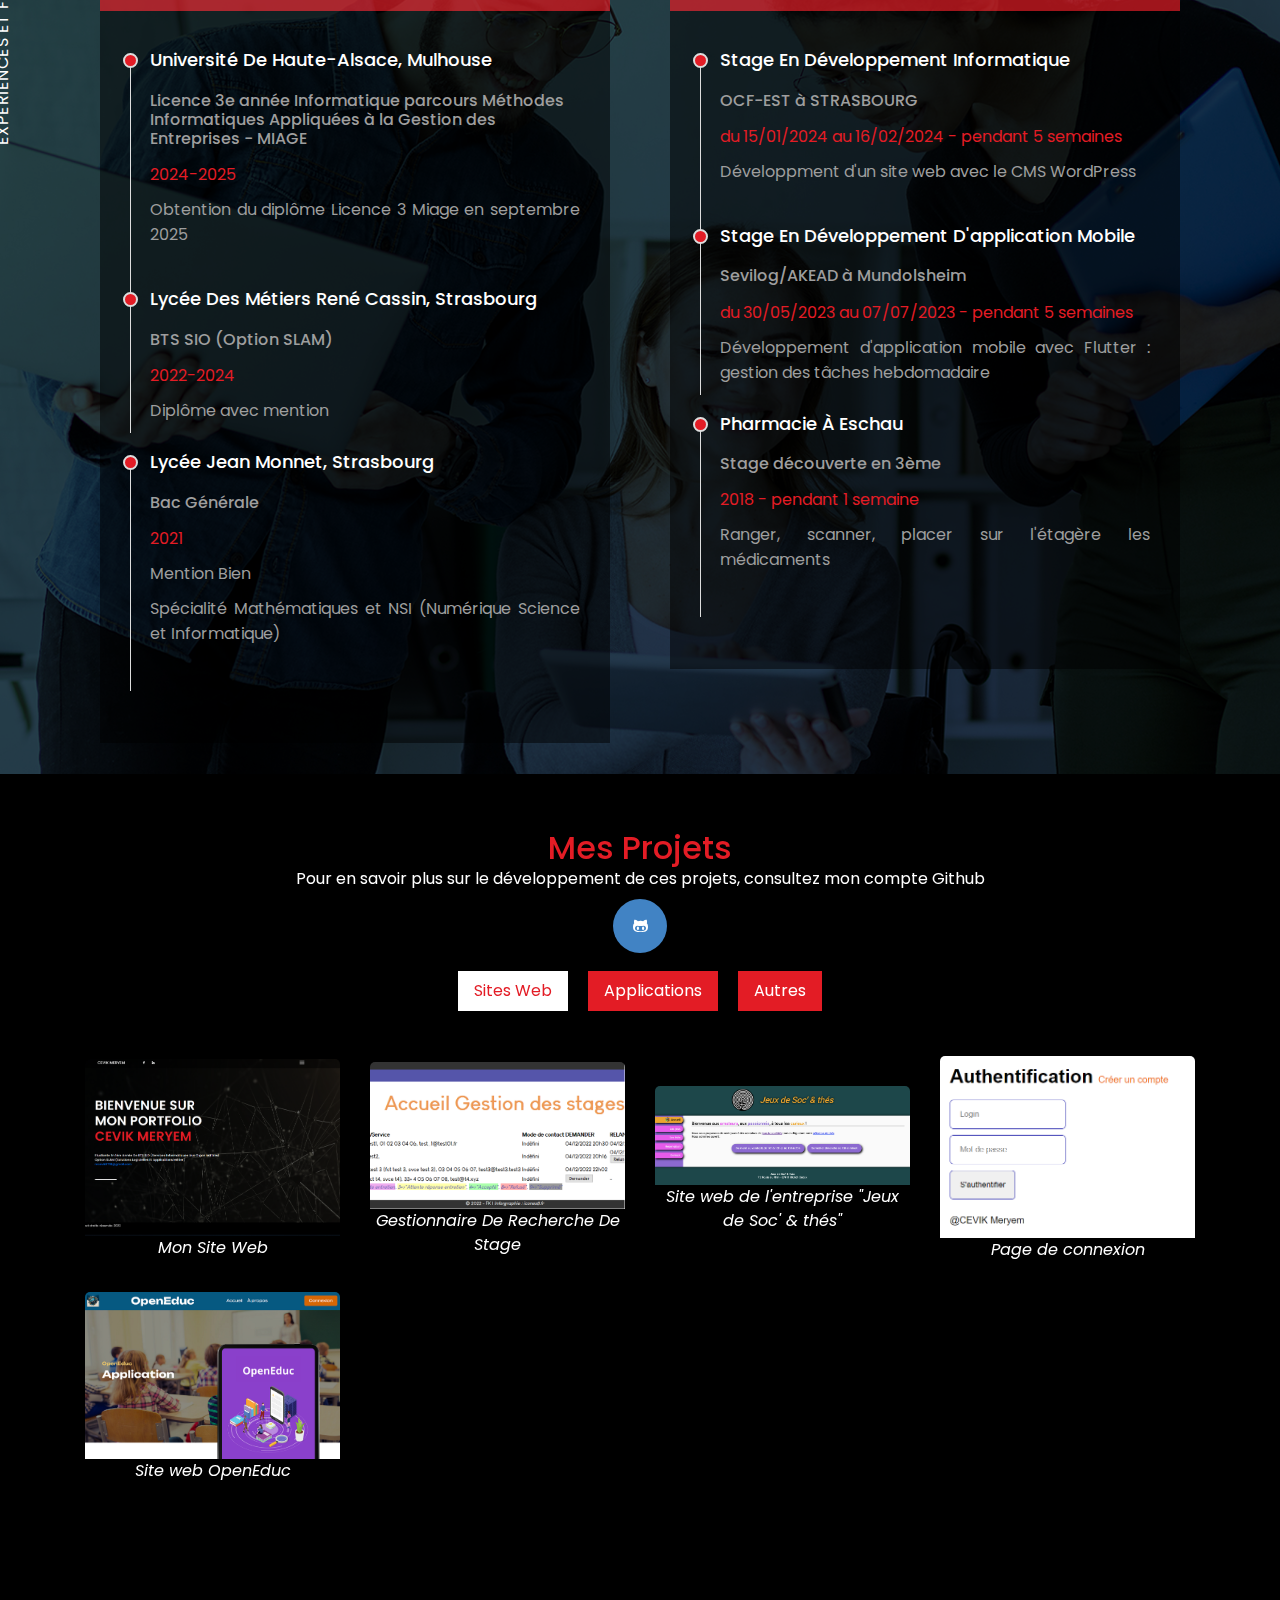
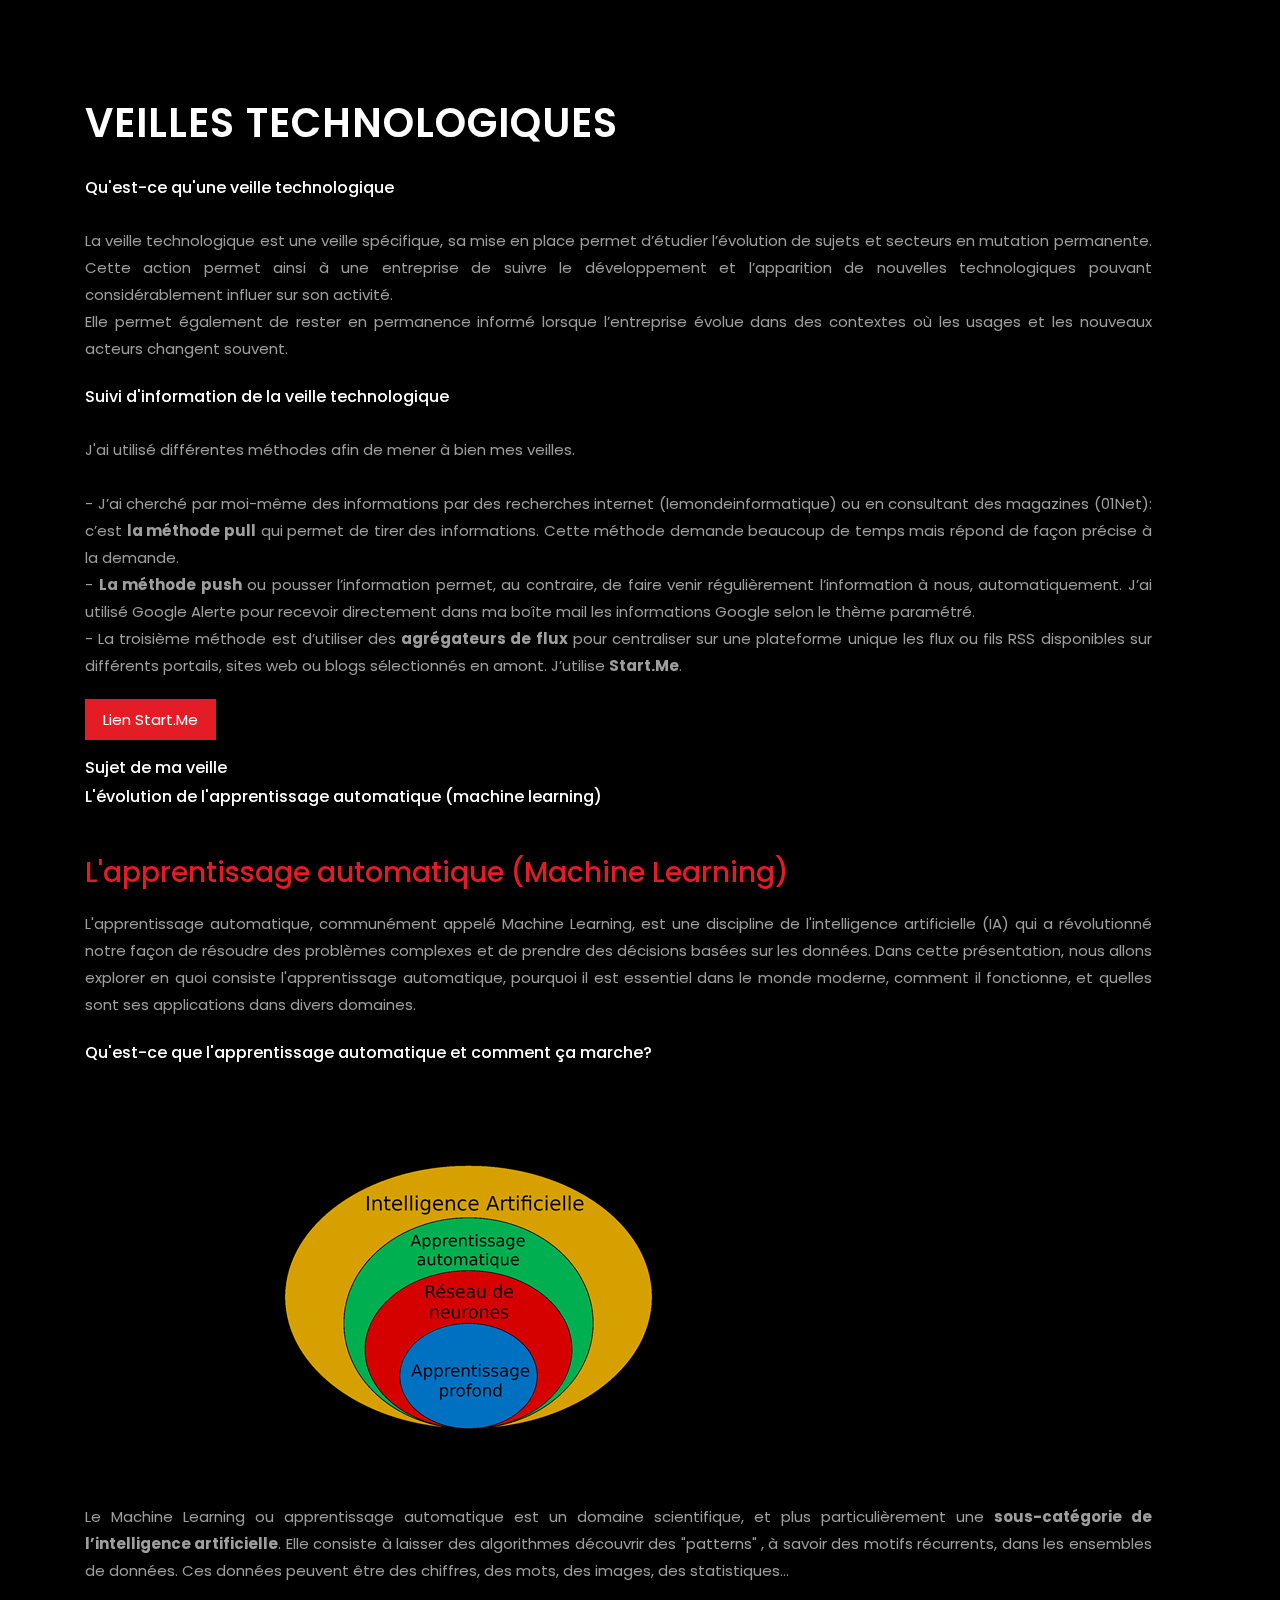
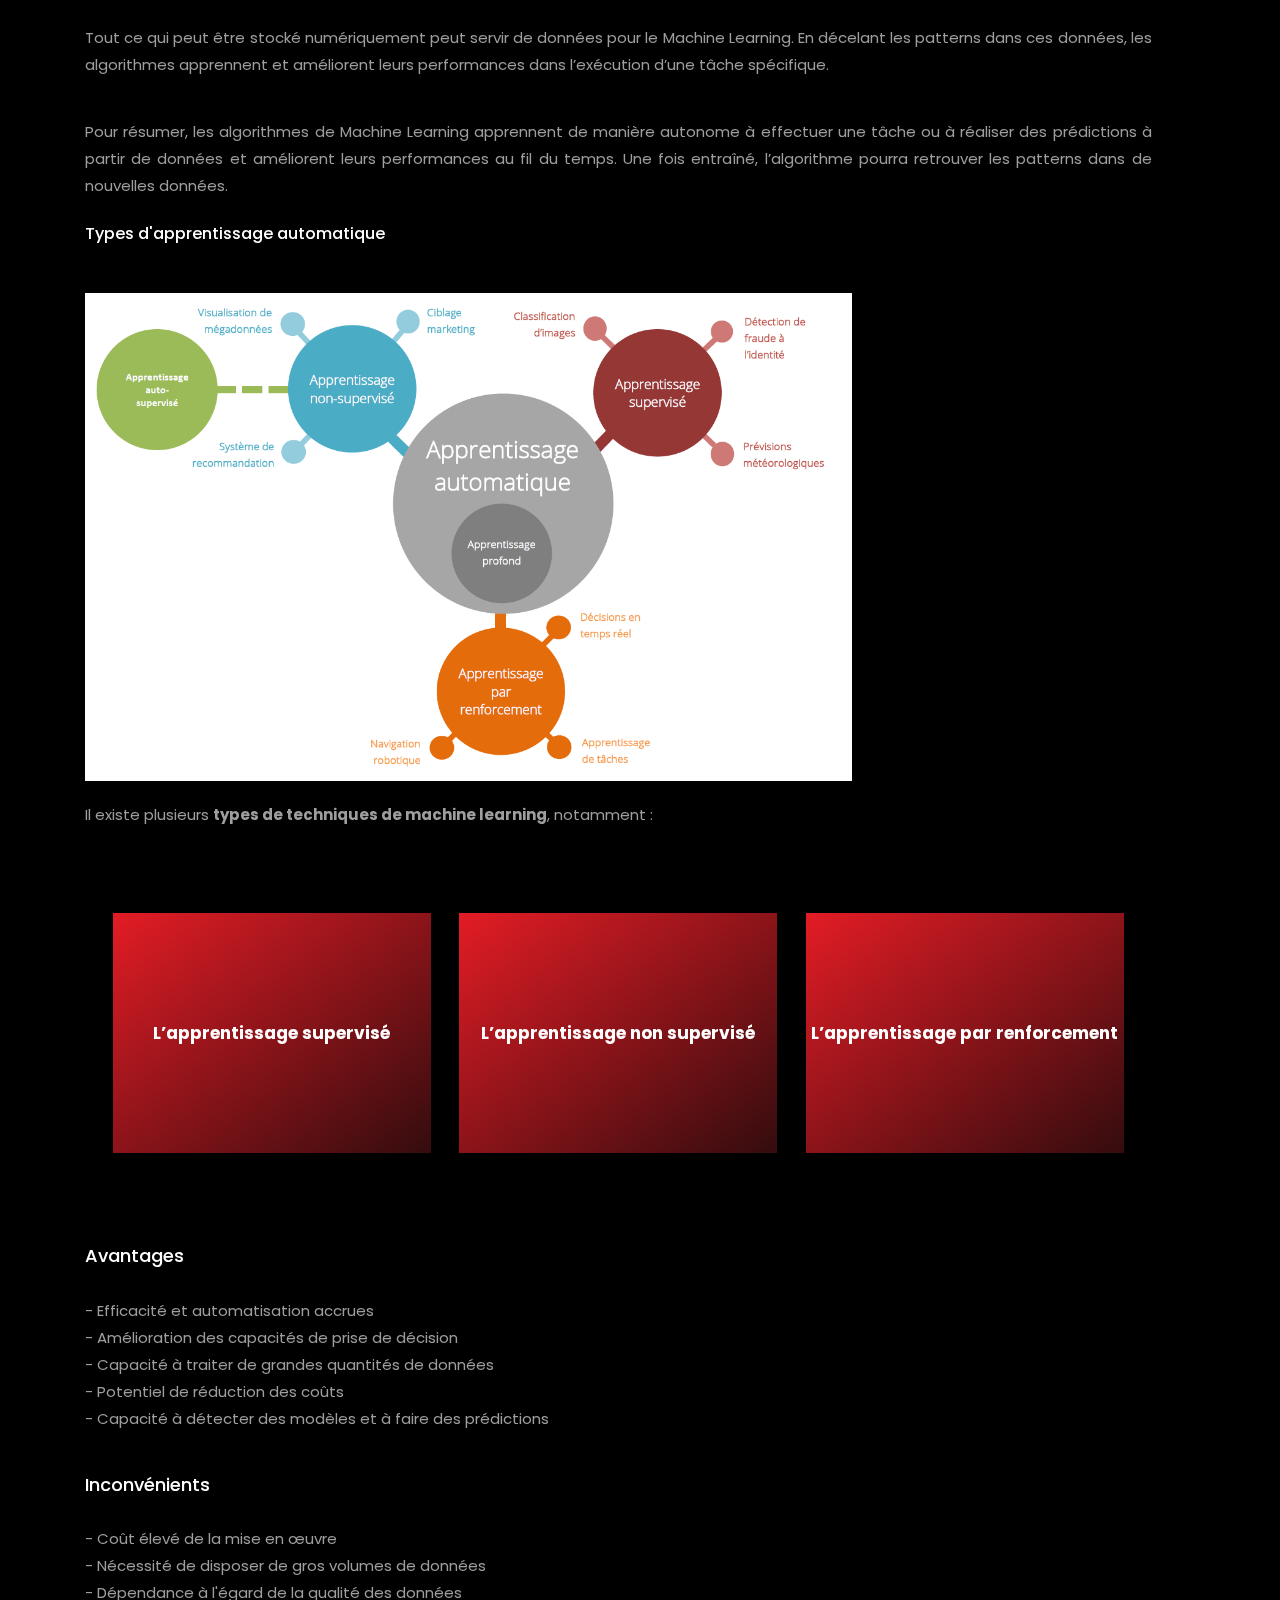
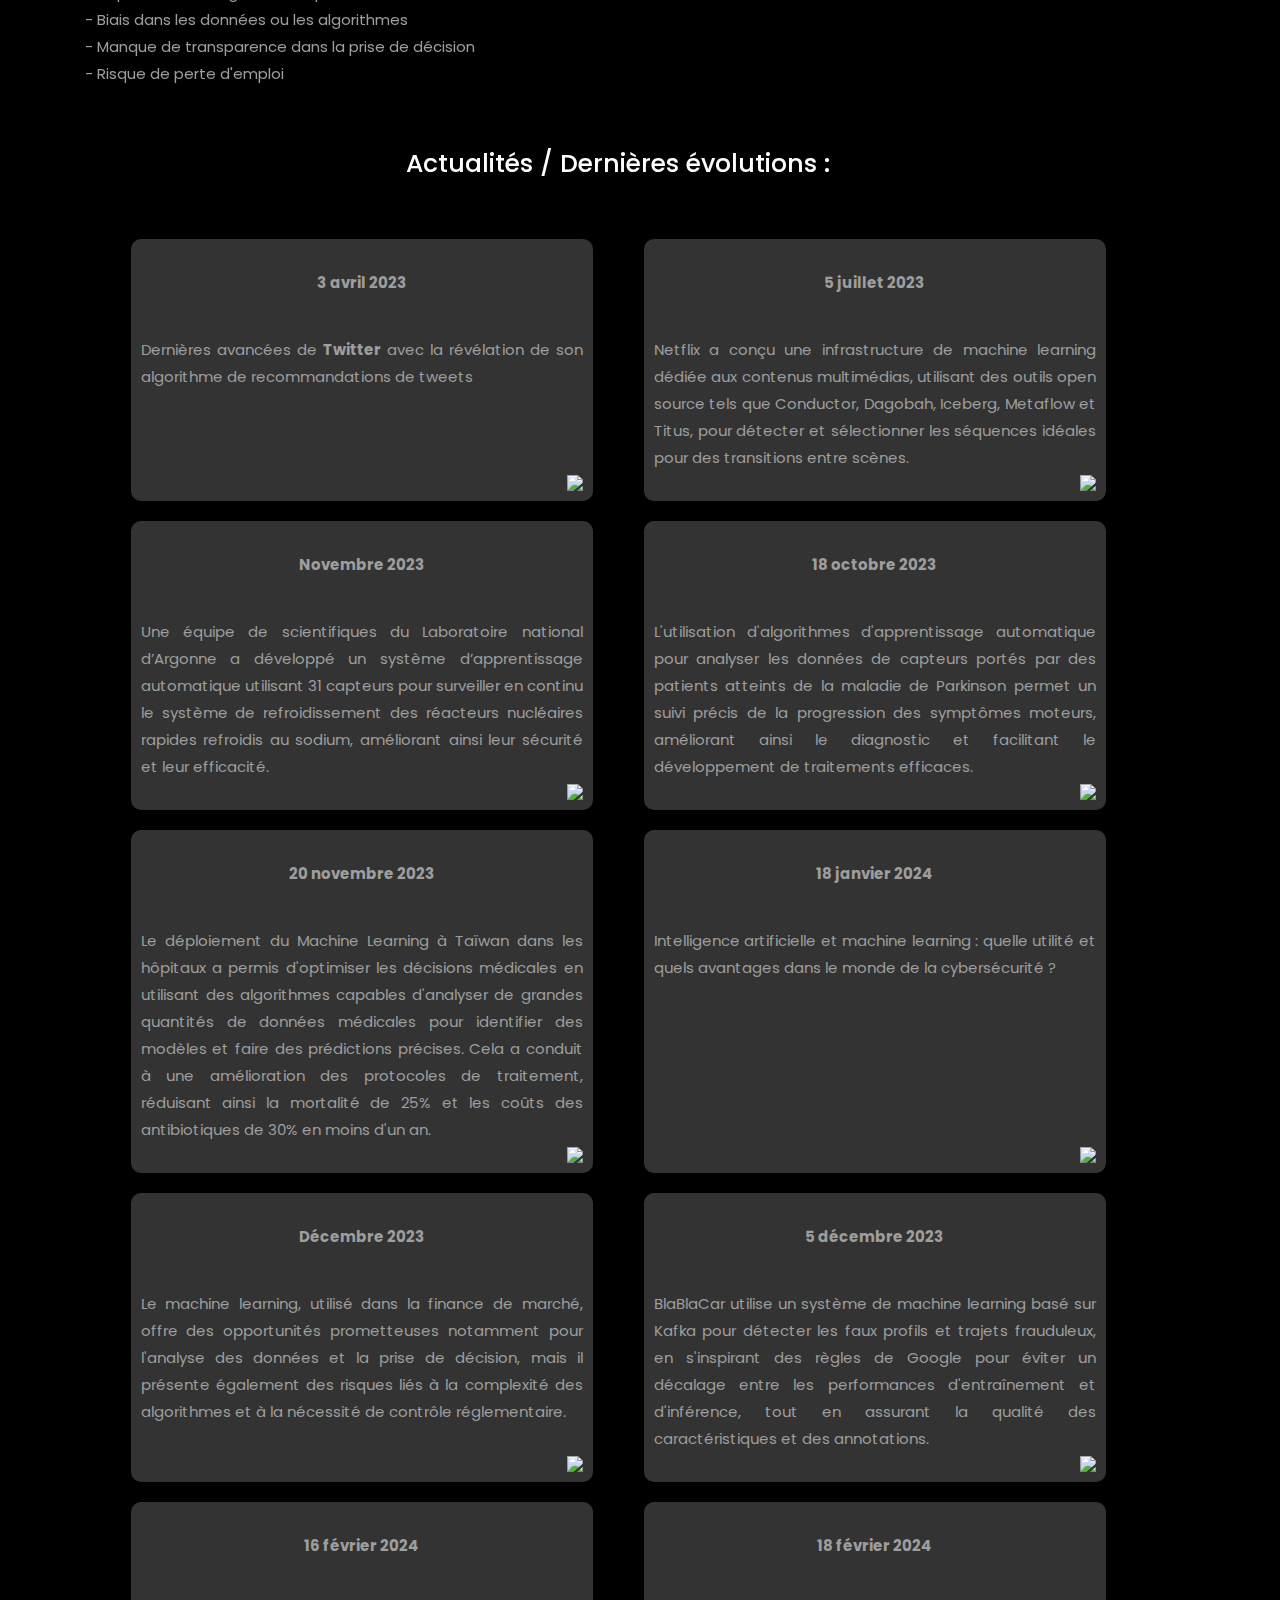
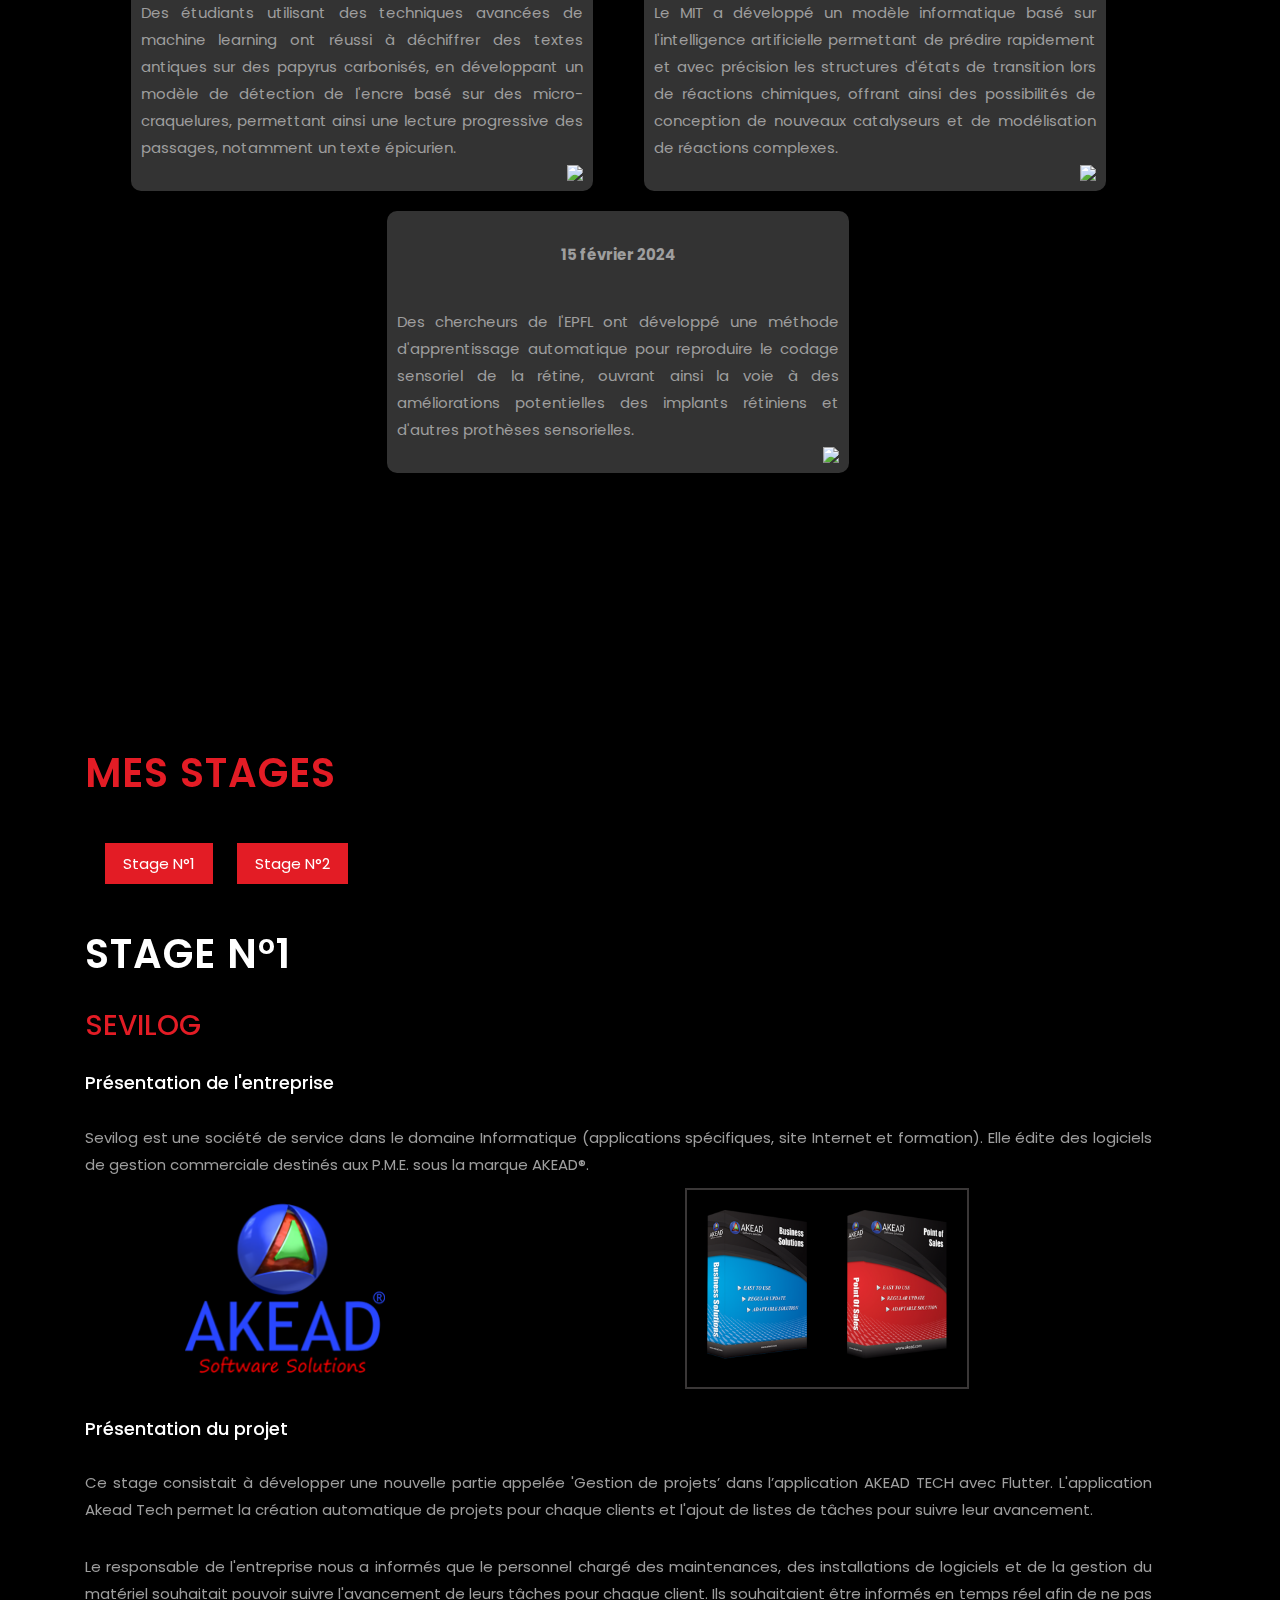
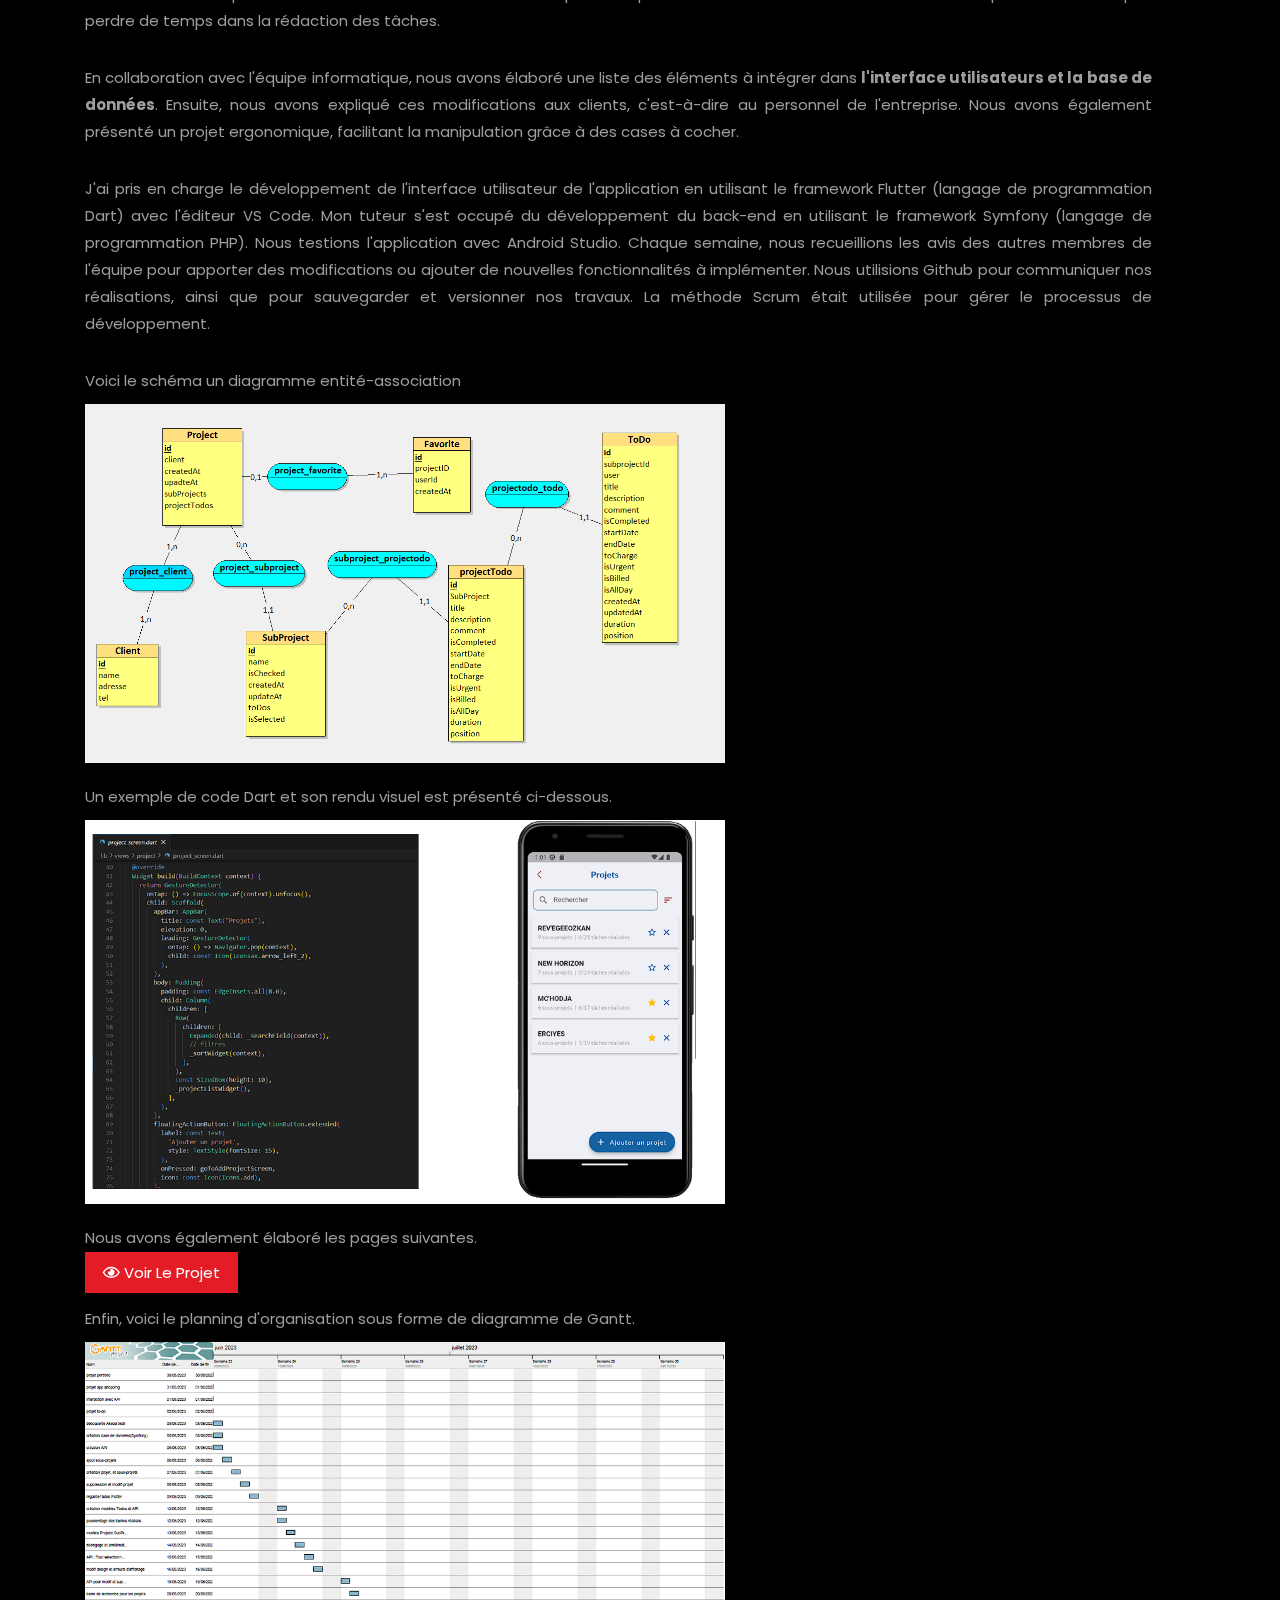
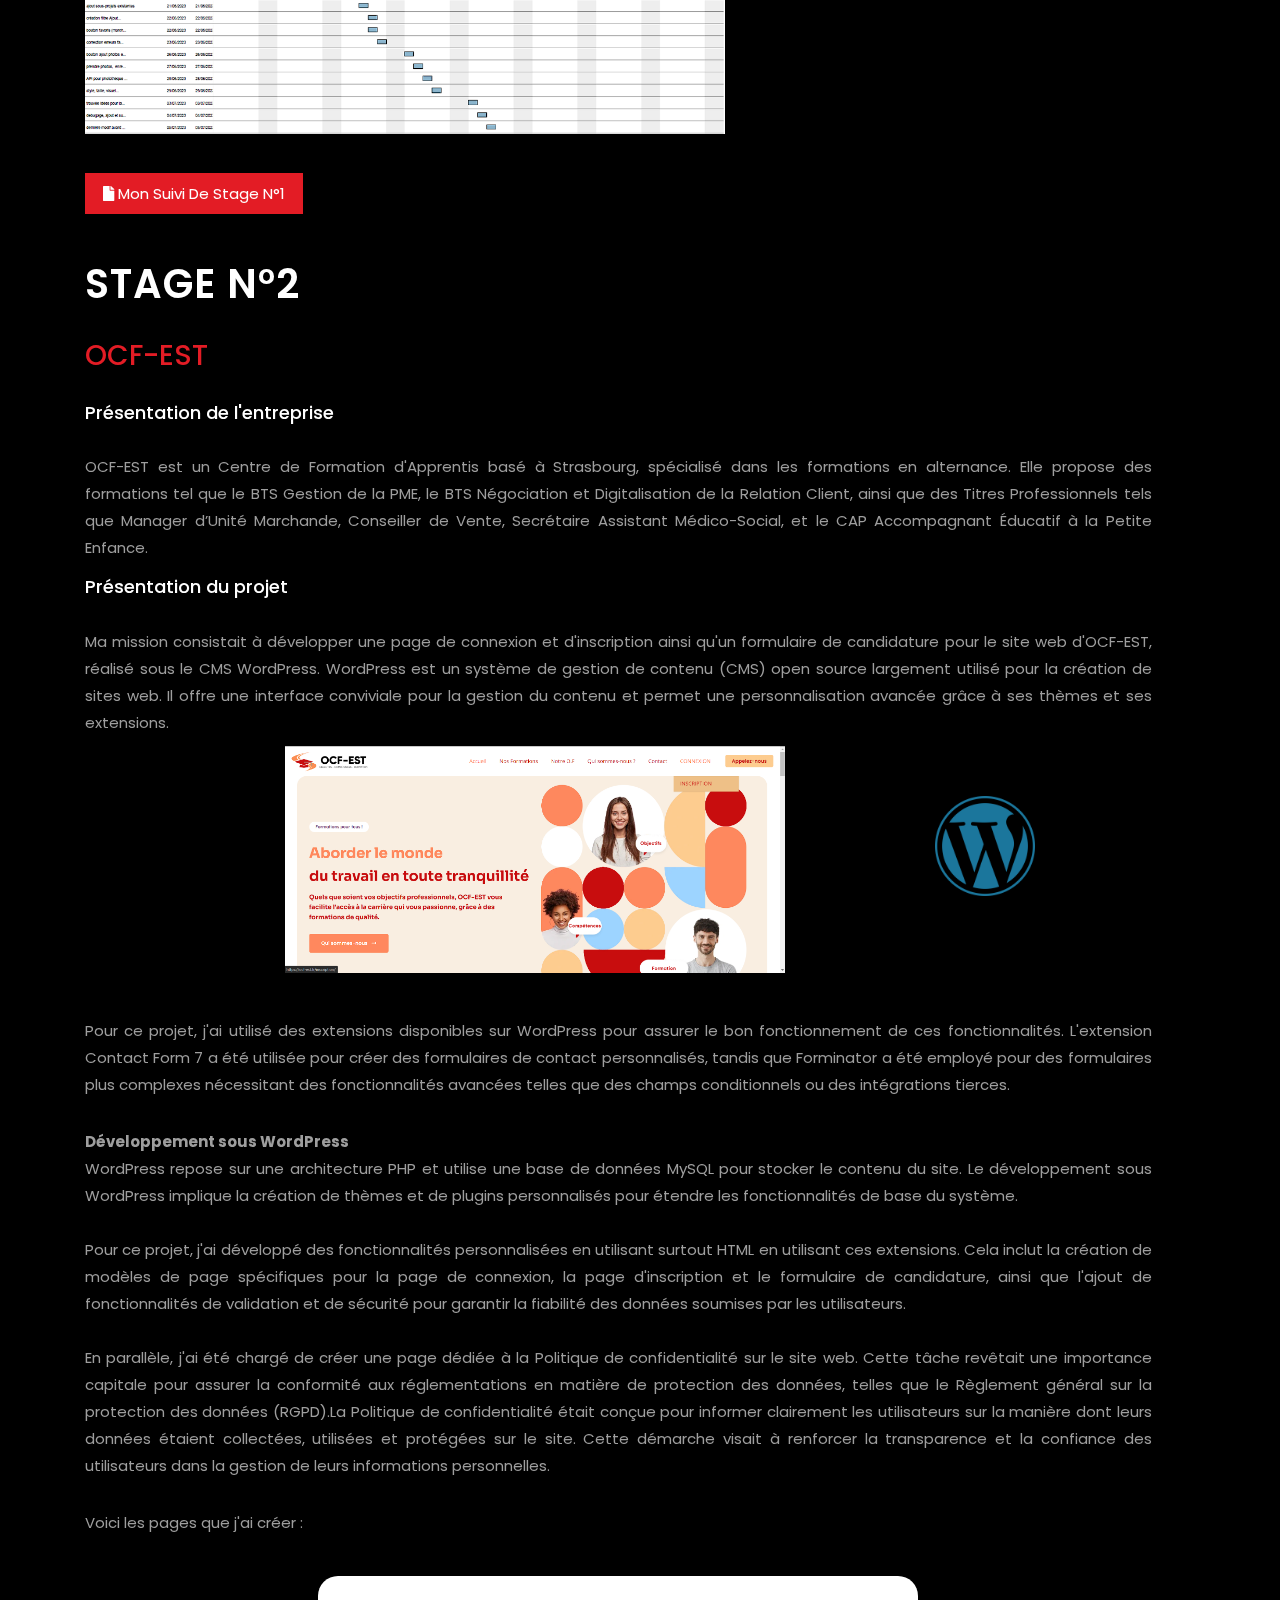
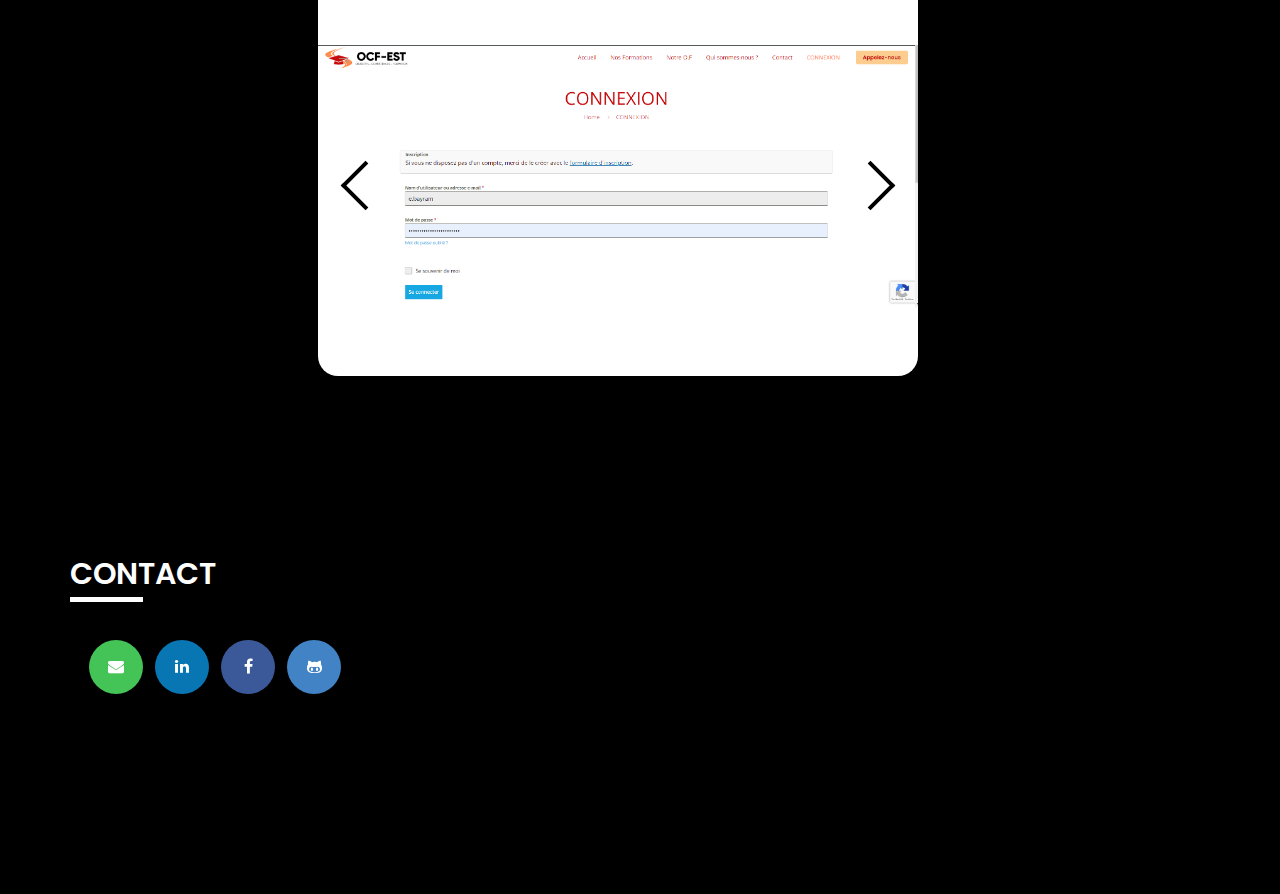
==== commit fbf51bc7: "Update index.html" ====
--- a/index.html
+++ b/index.html
@@ -104,15 +104,7 @@
                         <div class="row">
                             <div class="col-md-6 col-sm-12 col-xs-12">
                                 <div class="col-12">
-                                    <iframe src="CV/CV.pdf" width="150%" height="500px"> </iframe>
-                                    <!-- <img style="border : 2px solid #fff;width:700px" src="CV/cv-conseils.png"> -->
-                                    <!-- <style>
-                                        .button-space {
-                                            margin-right: 50px;
-                                        }
-                                    </style> -->
-                                    <!-- <br>
-                                    <br> -->
+                                     <!-- <iframe src="CV/CV.pdf" width="150%" height="500px"> </iframe> -->
                                     <div class="send">
                                         <!--<a href="https://drive.google.com/file/d/1os04yYC15rSAOUftZChZbTsAP_OAH58c/view"><i class="fas fa-eye"></i> Visualiser</a>
                                             <span class="button-space"></span>-->
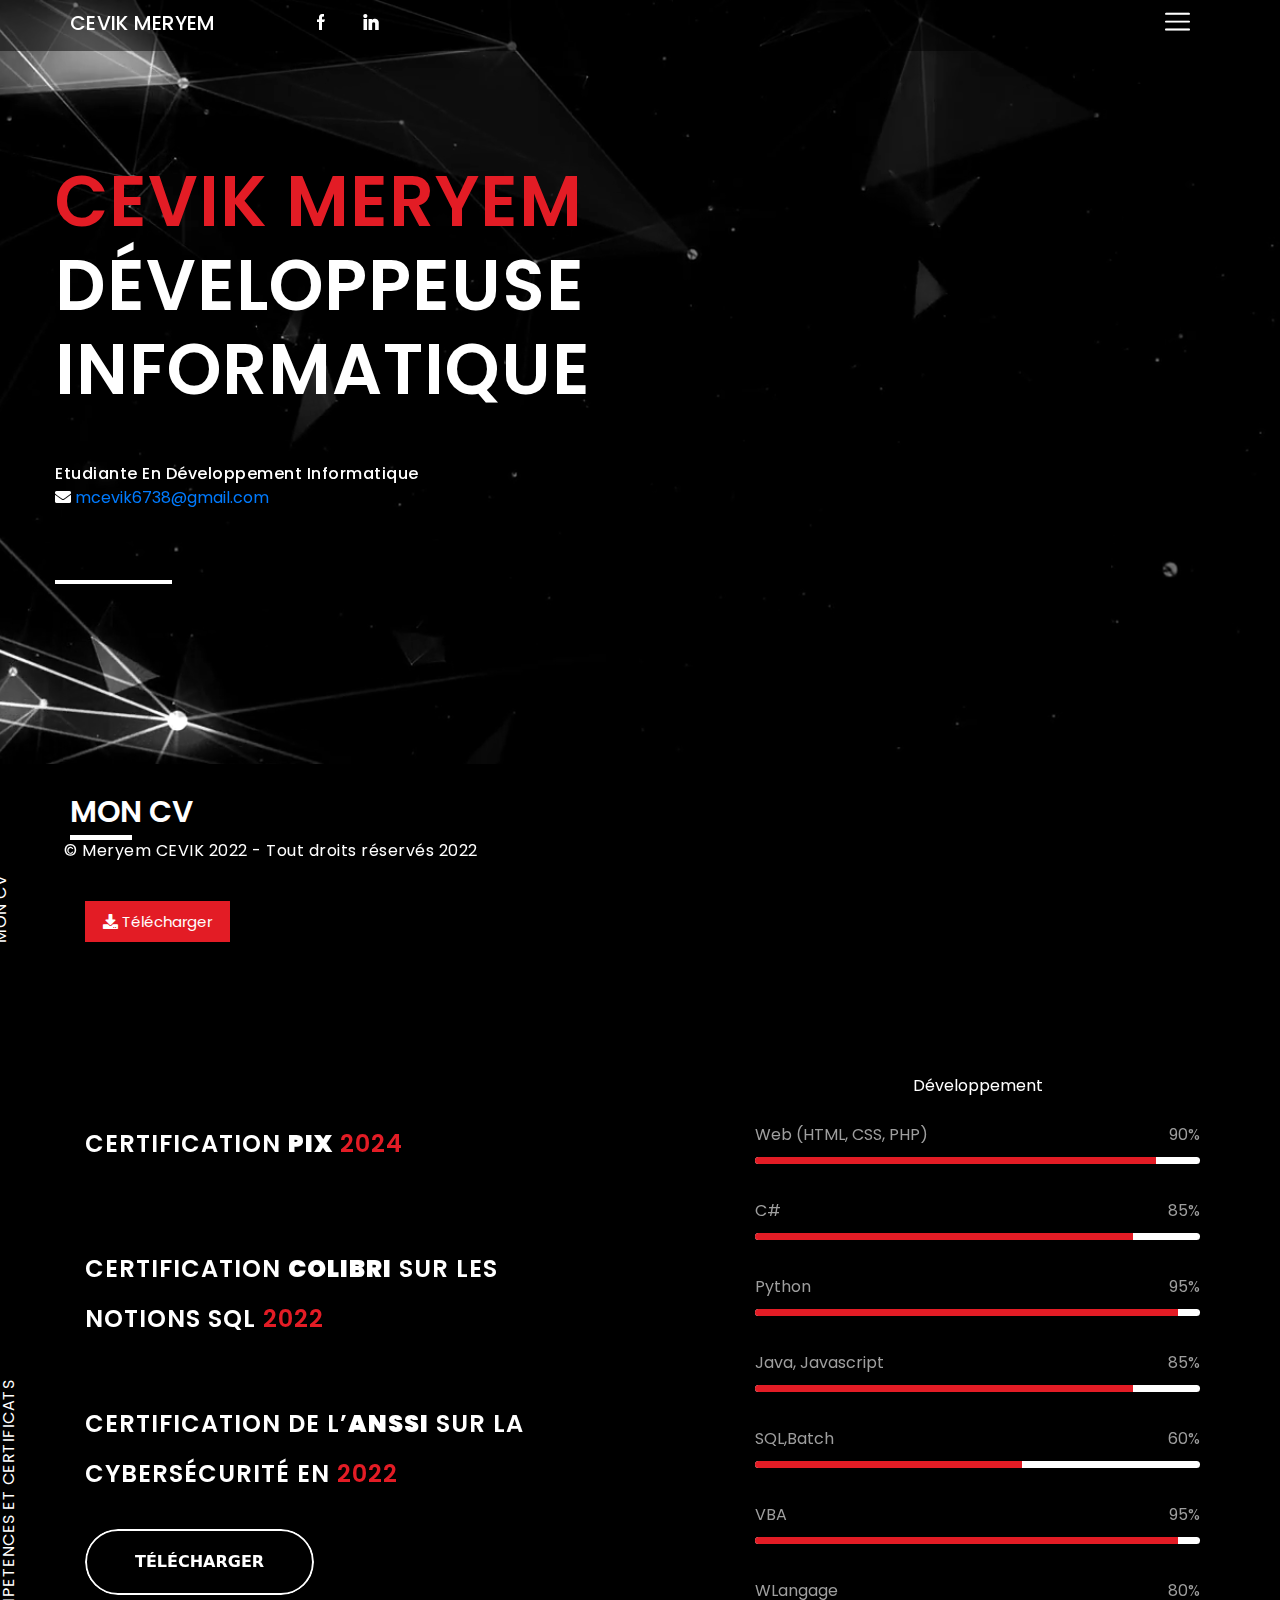
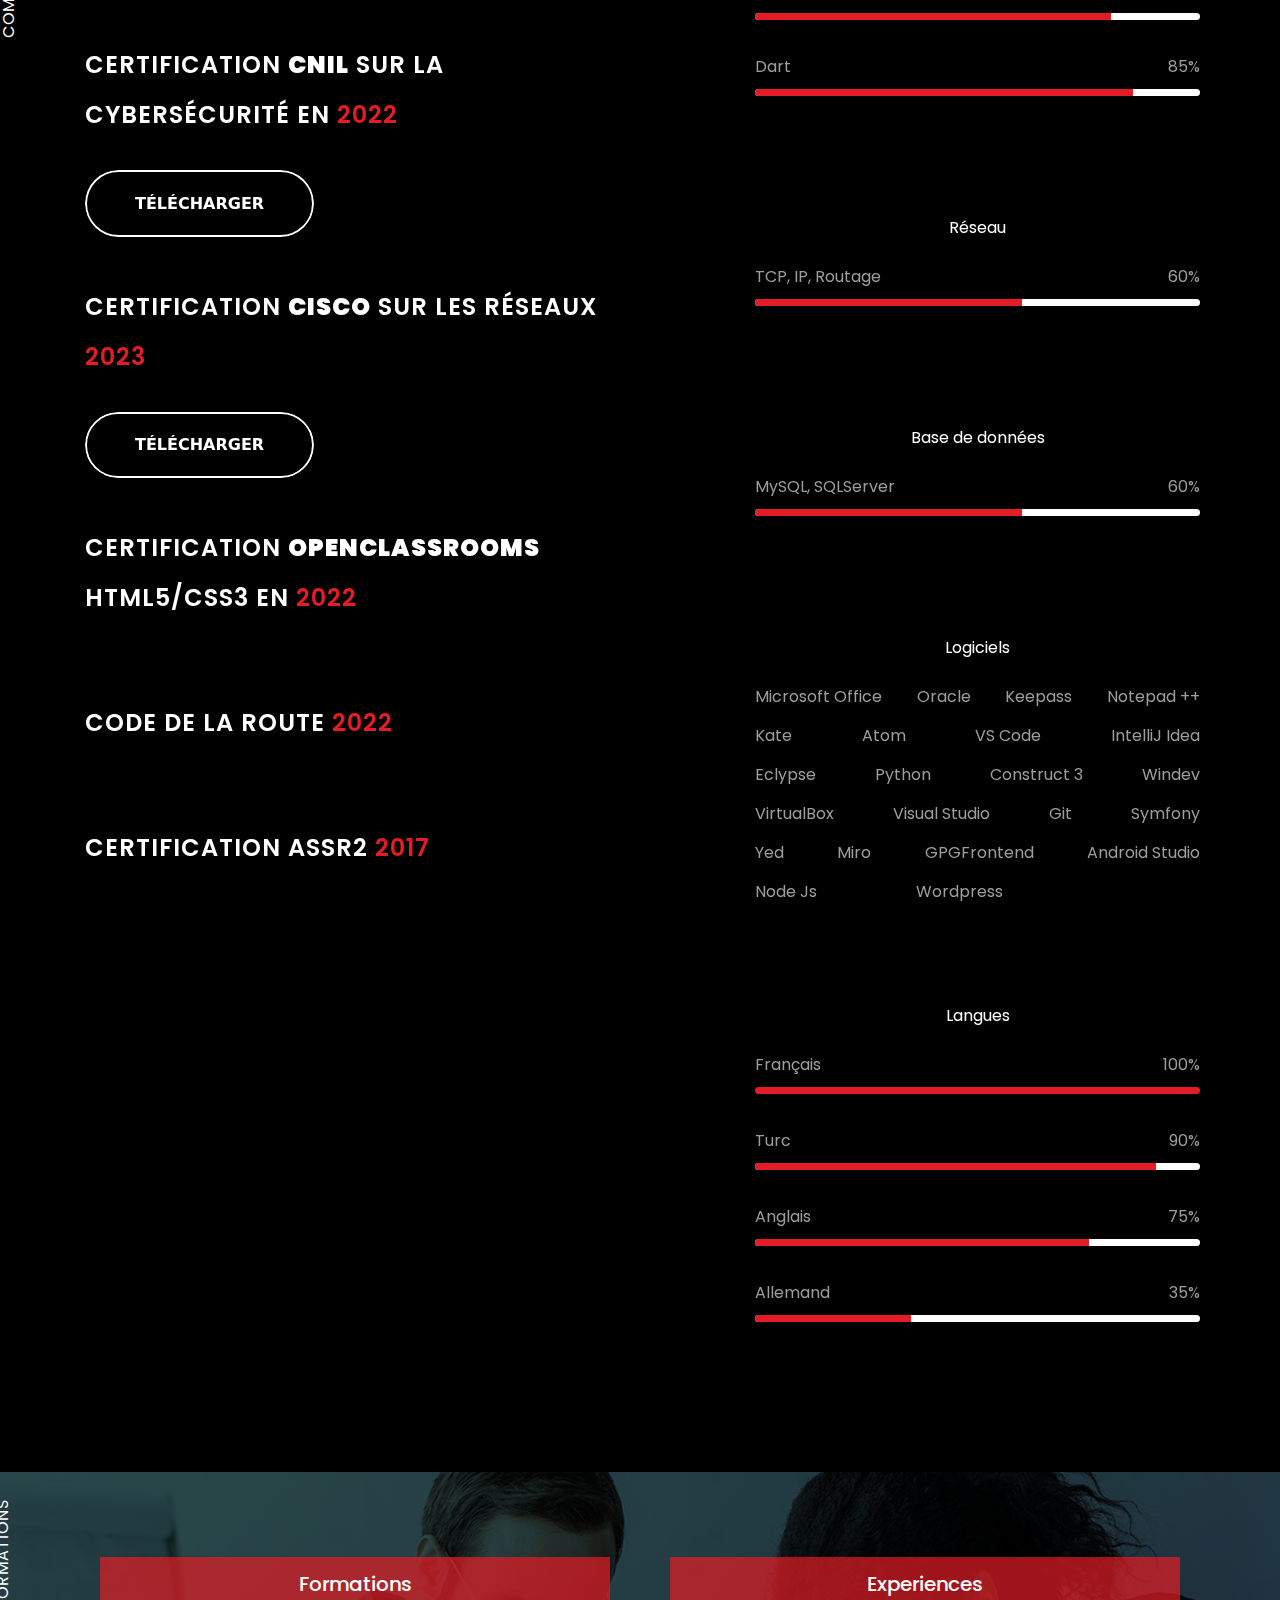
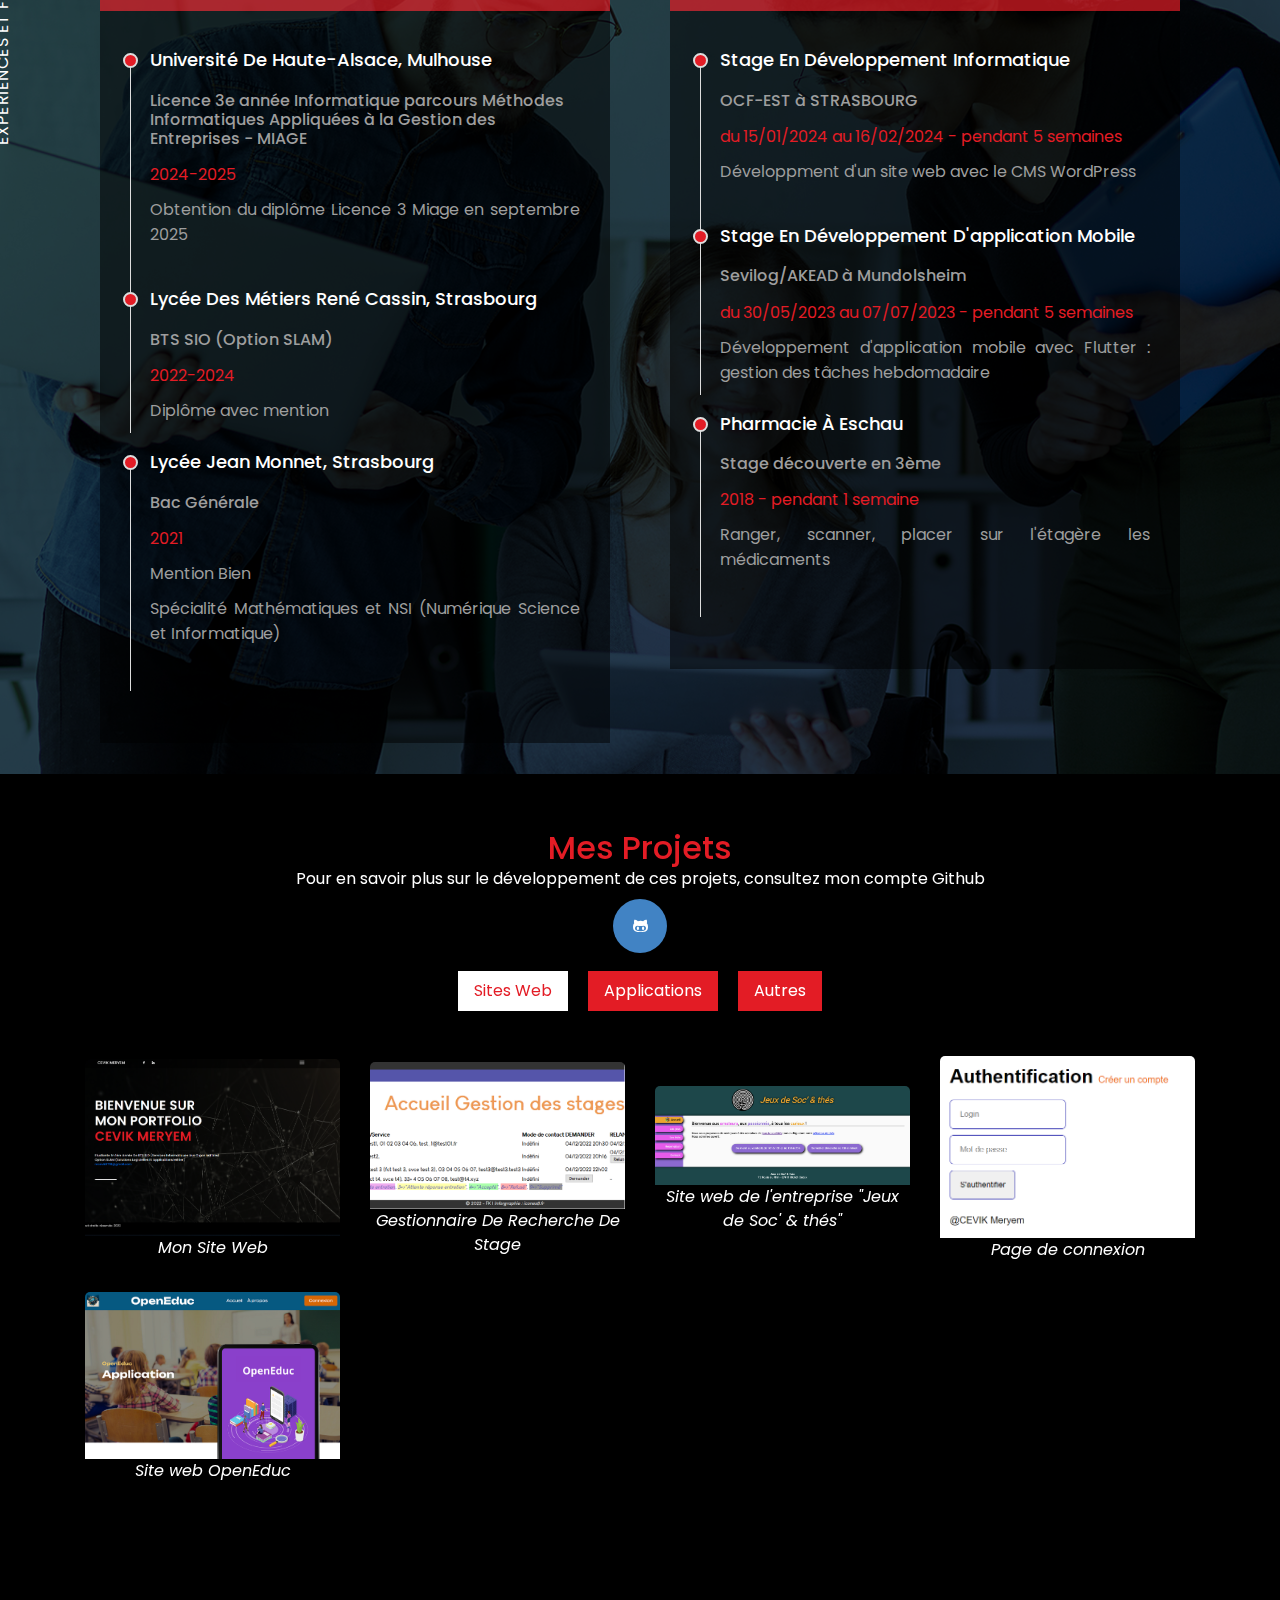
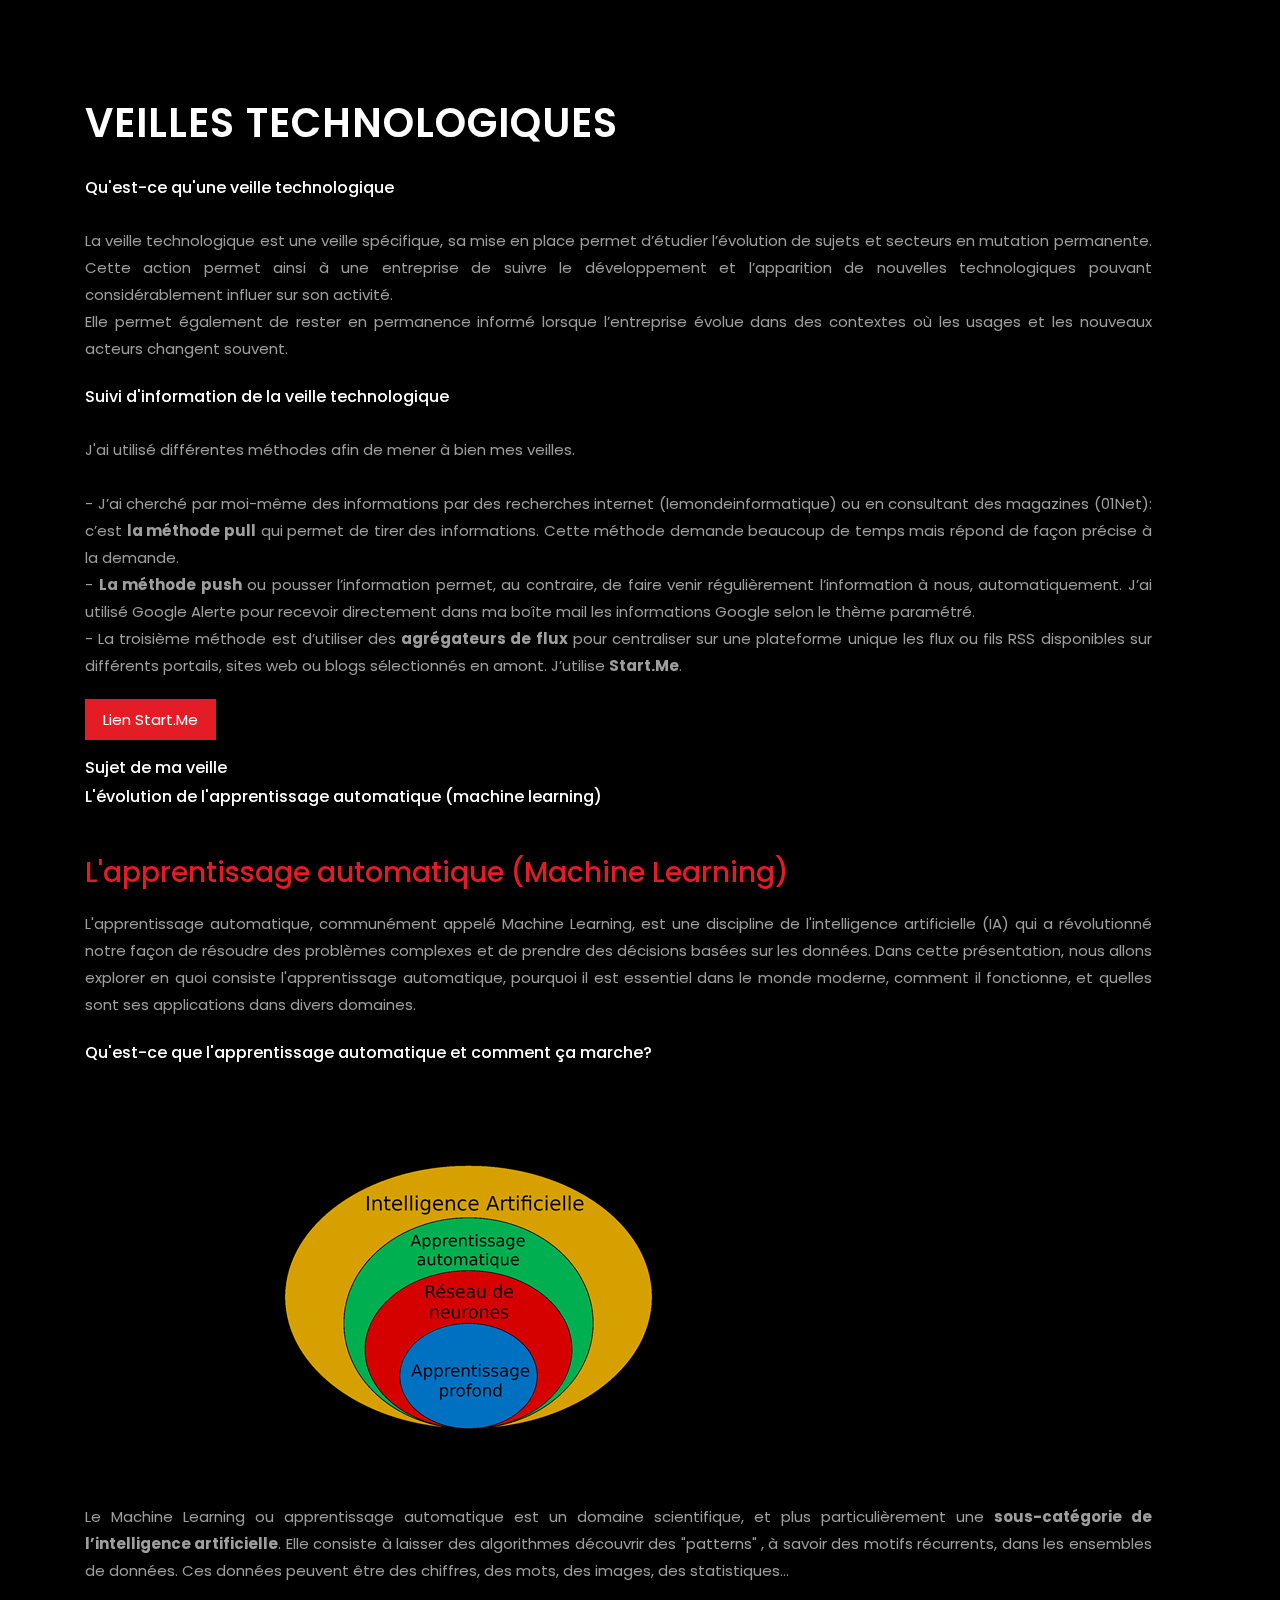
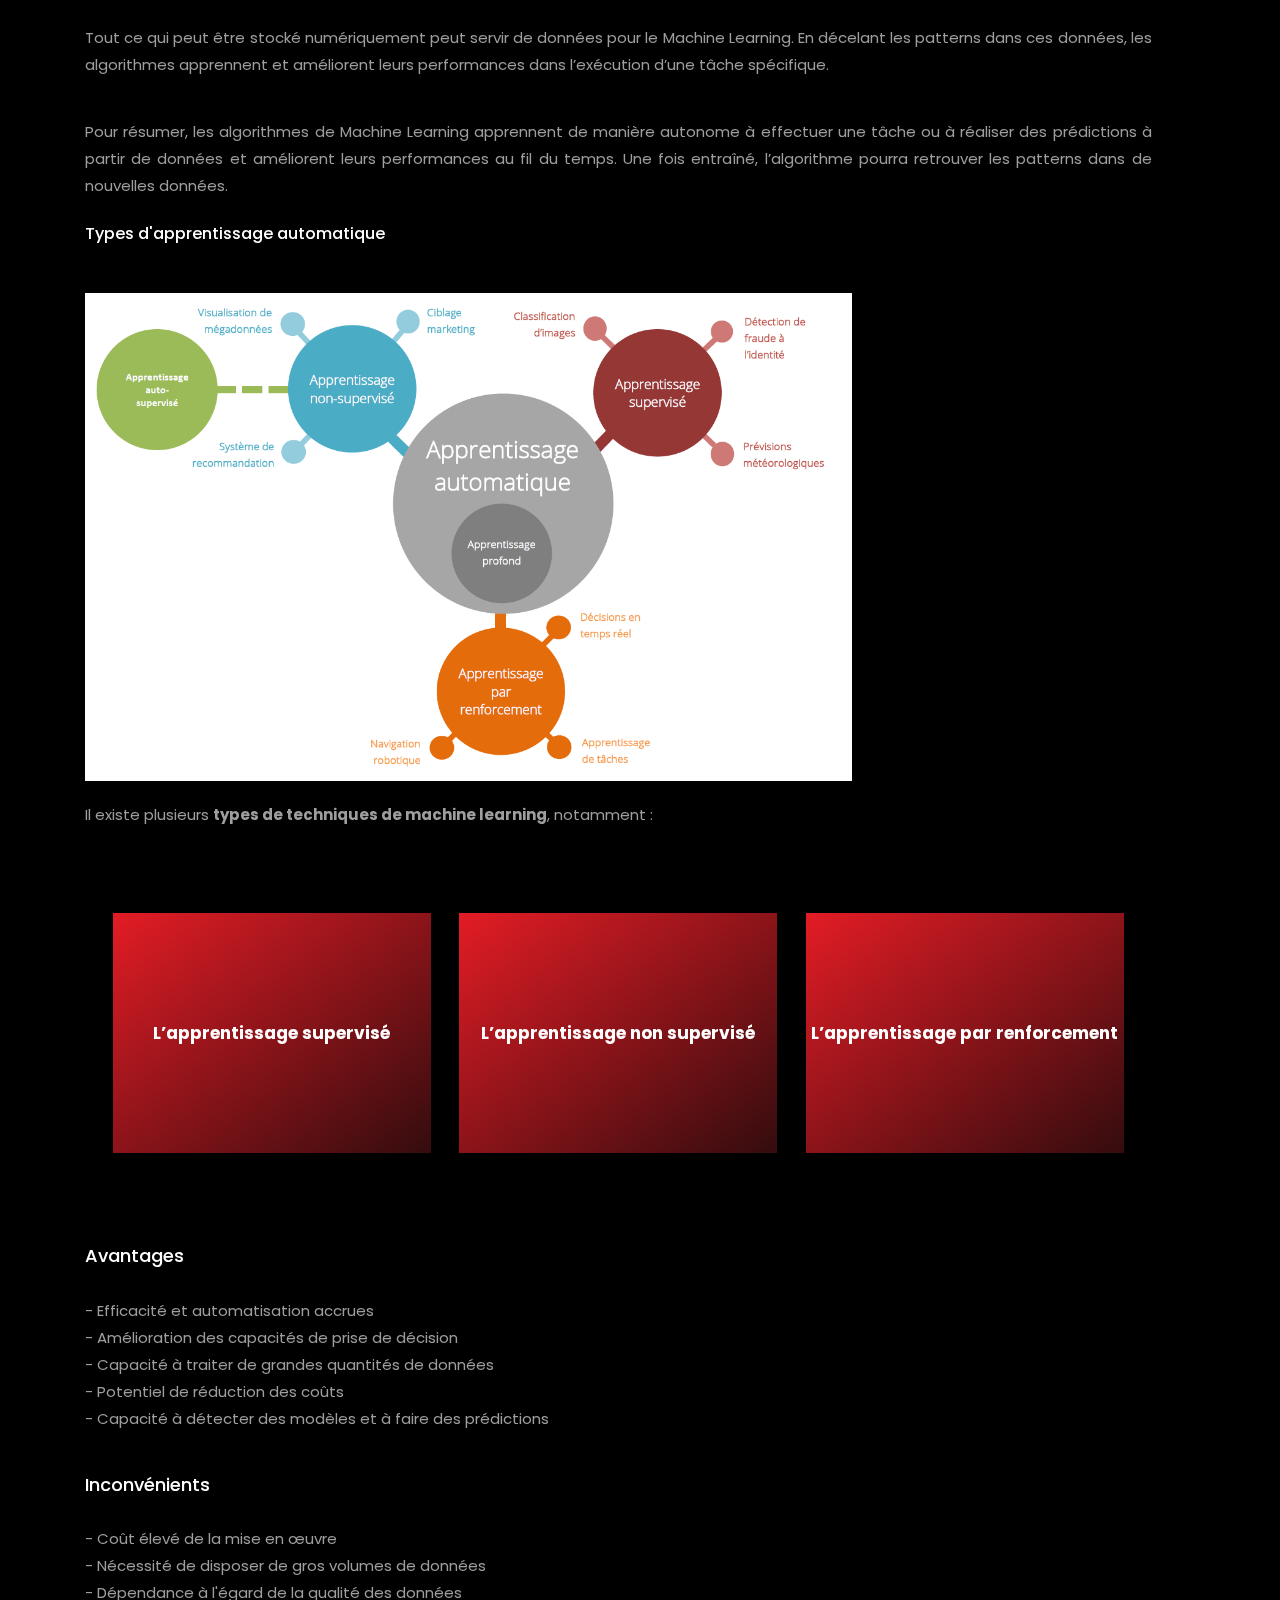
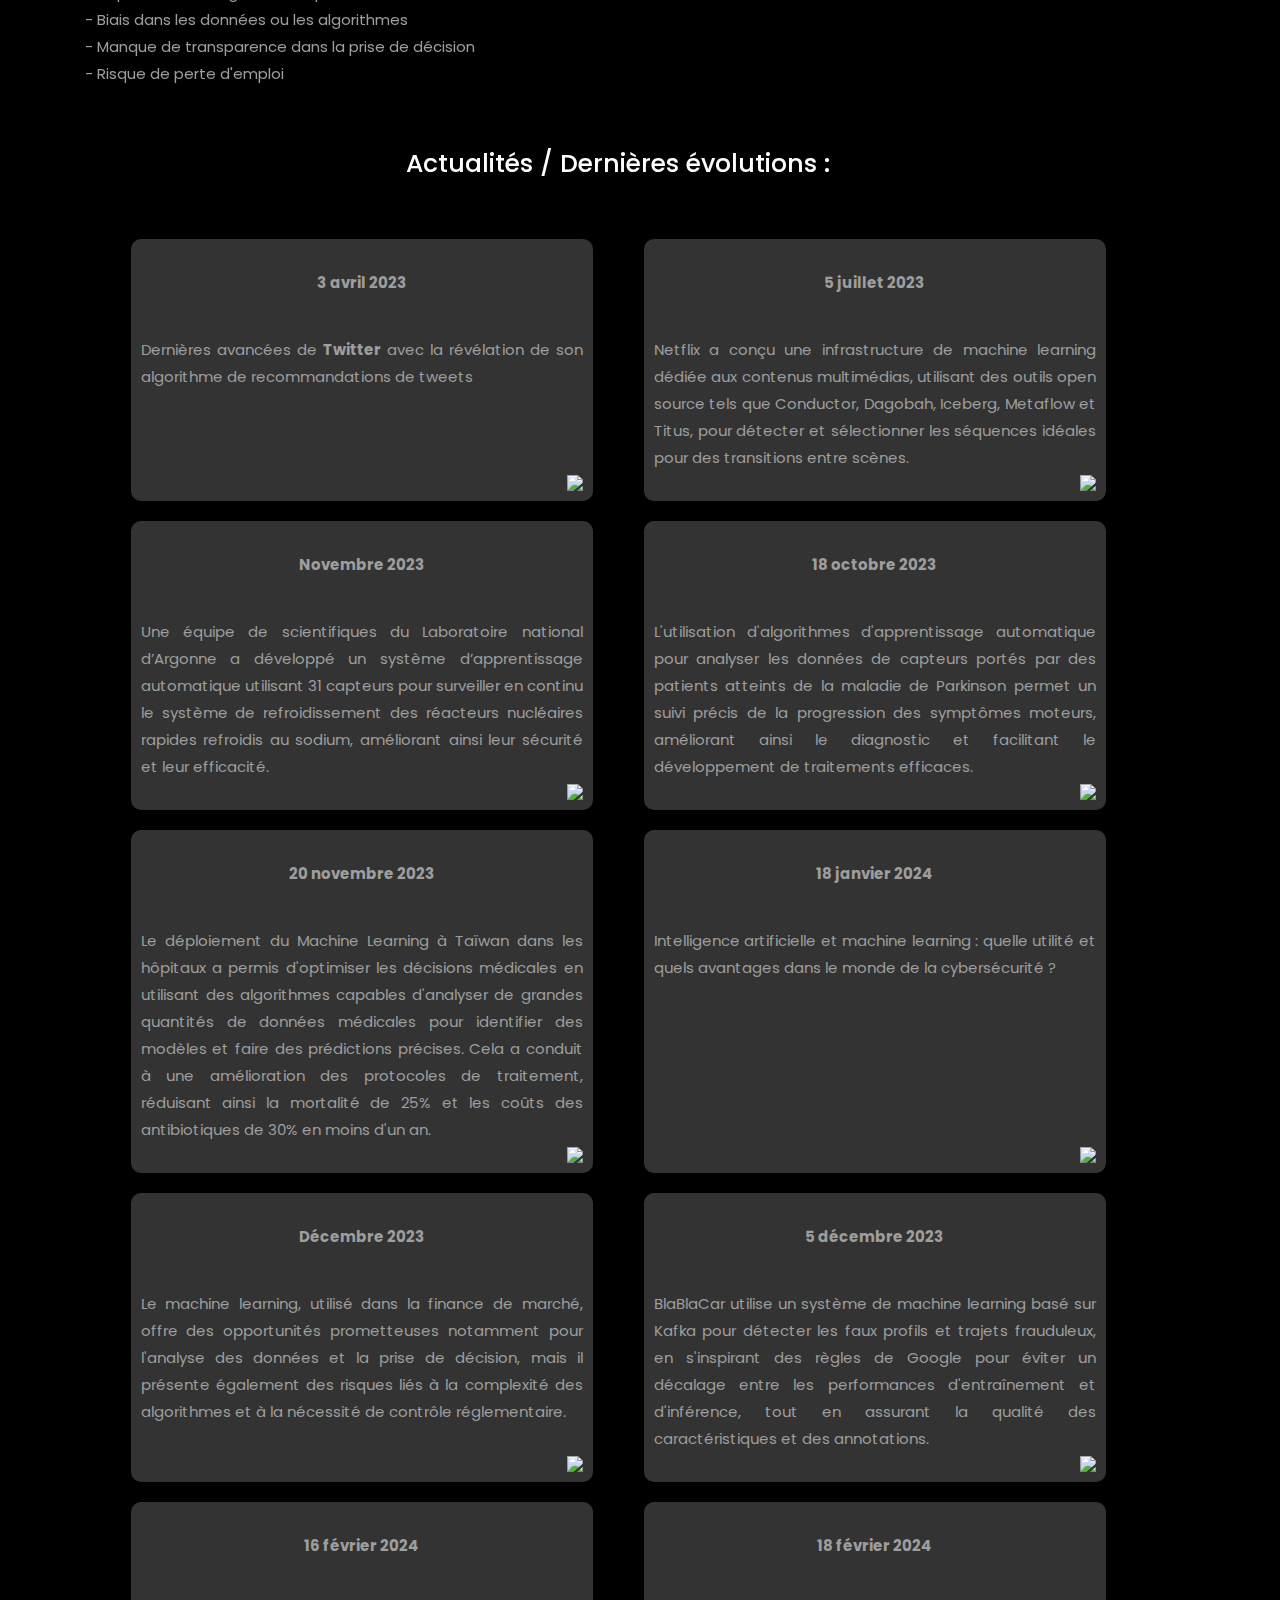
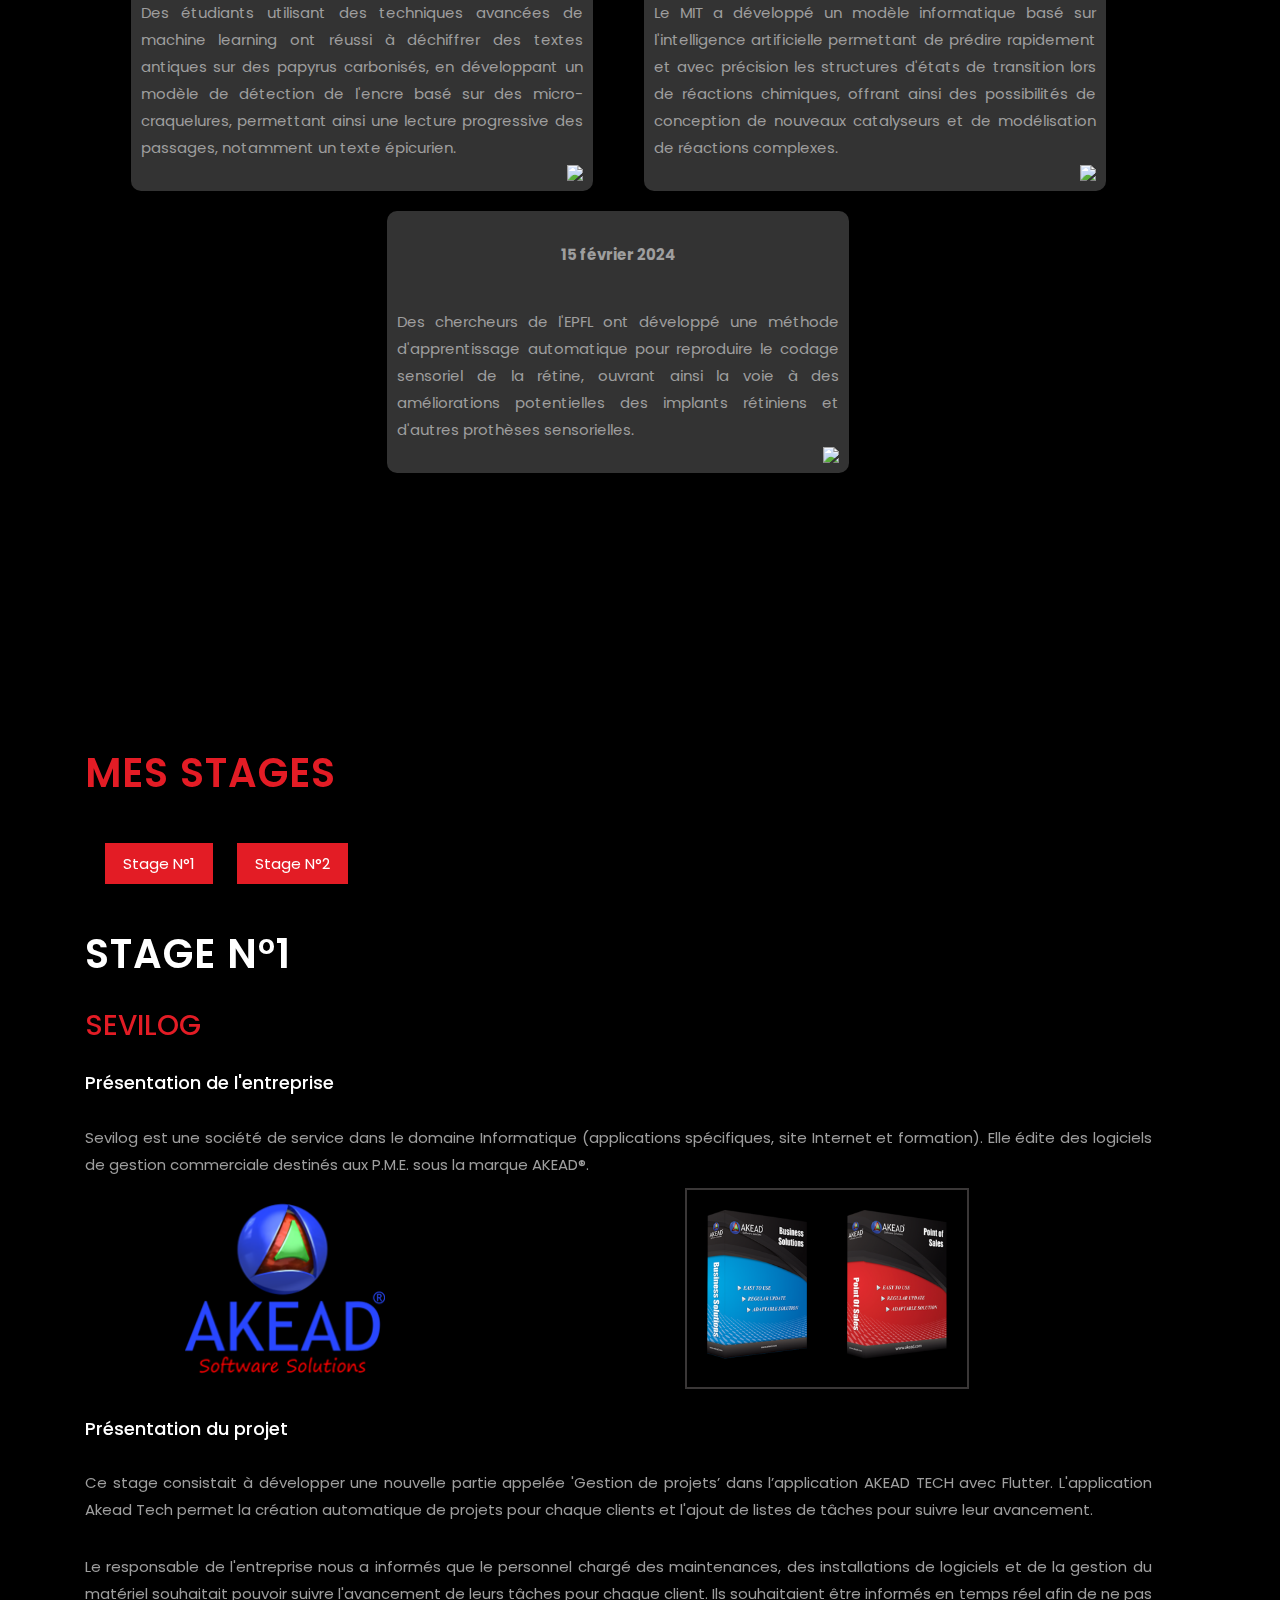
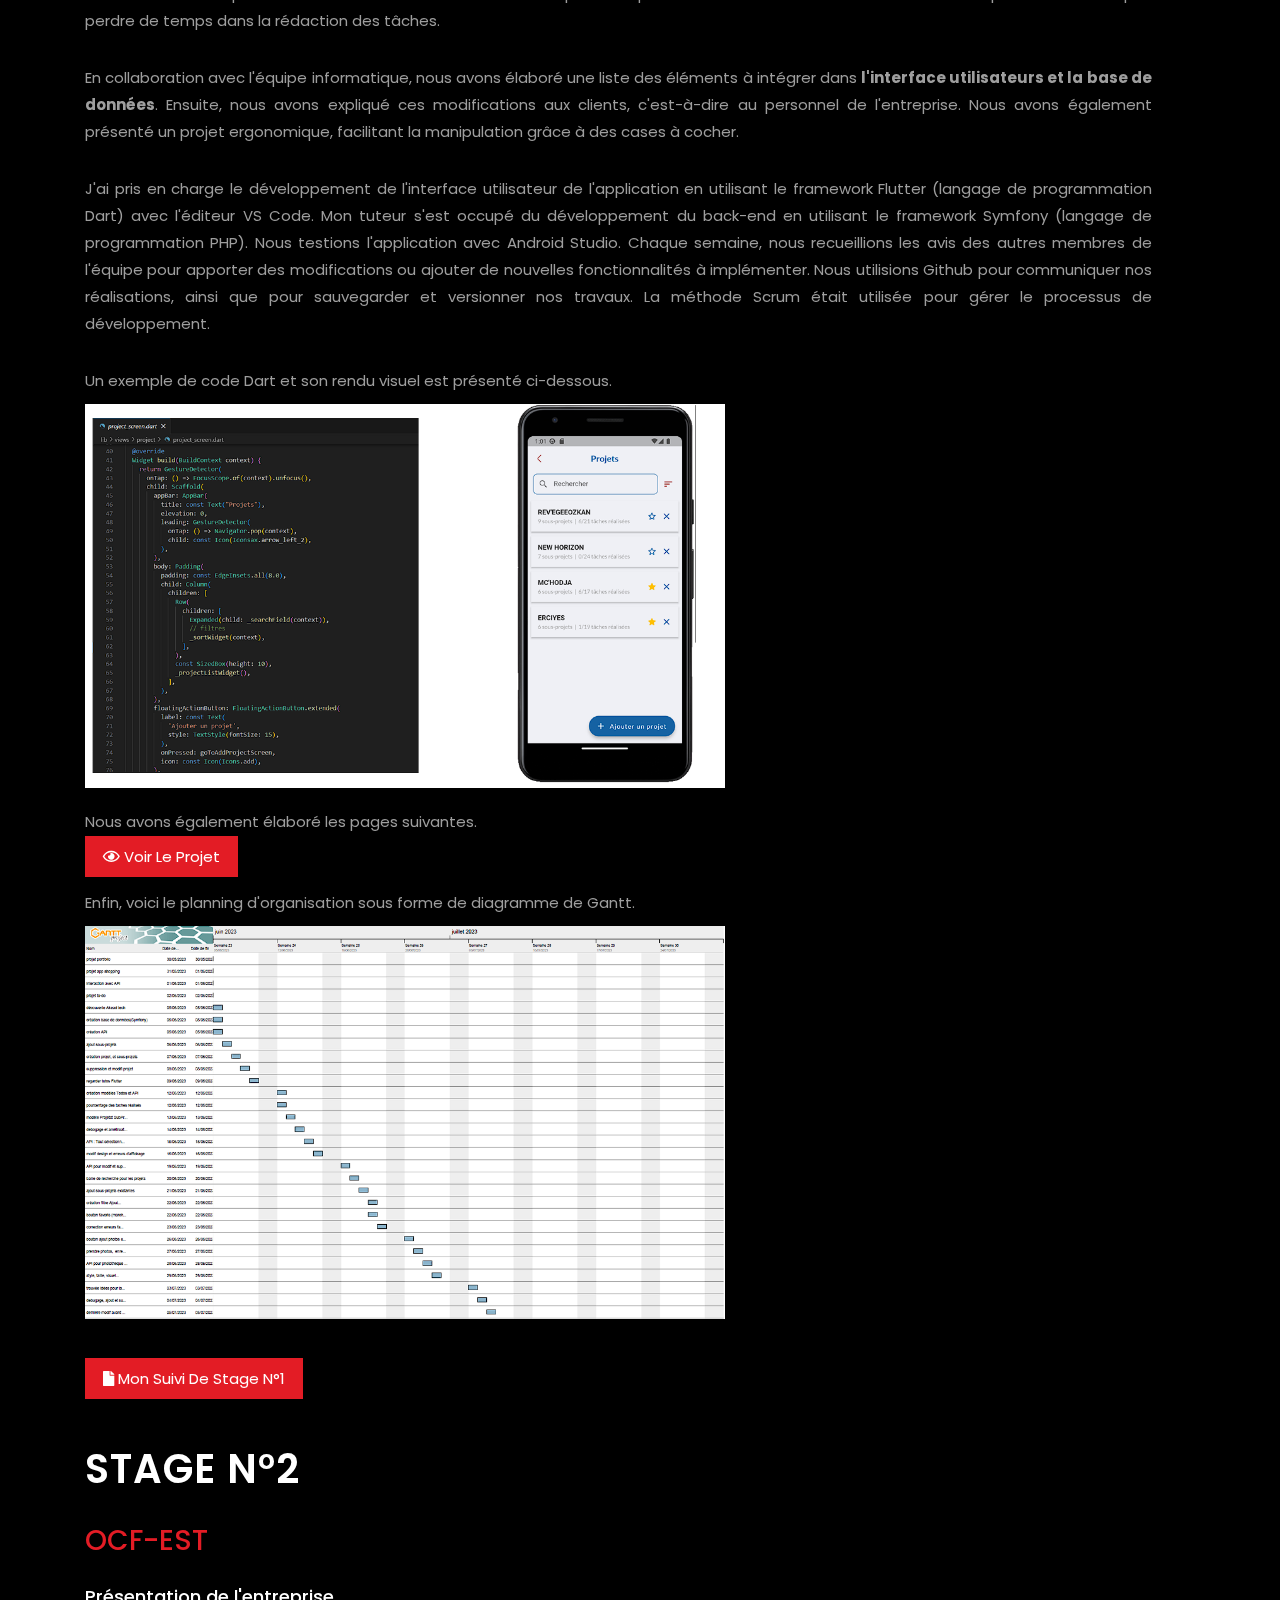
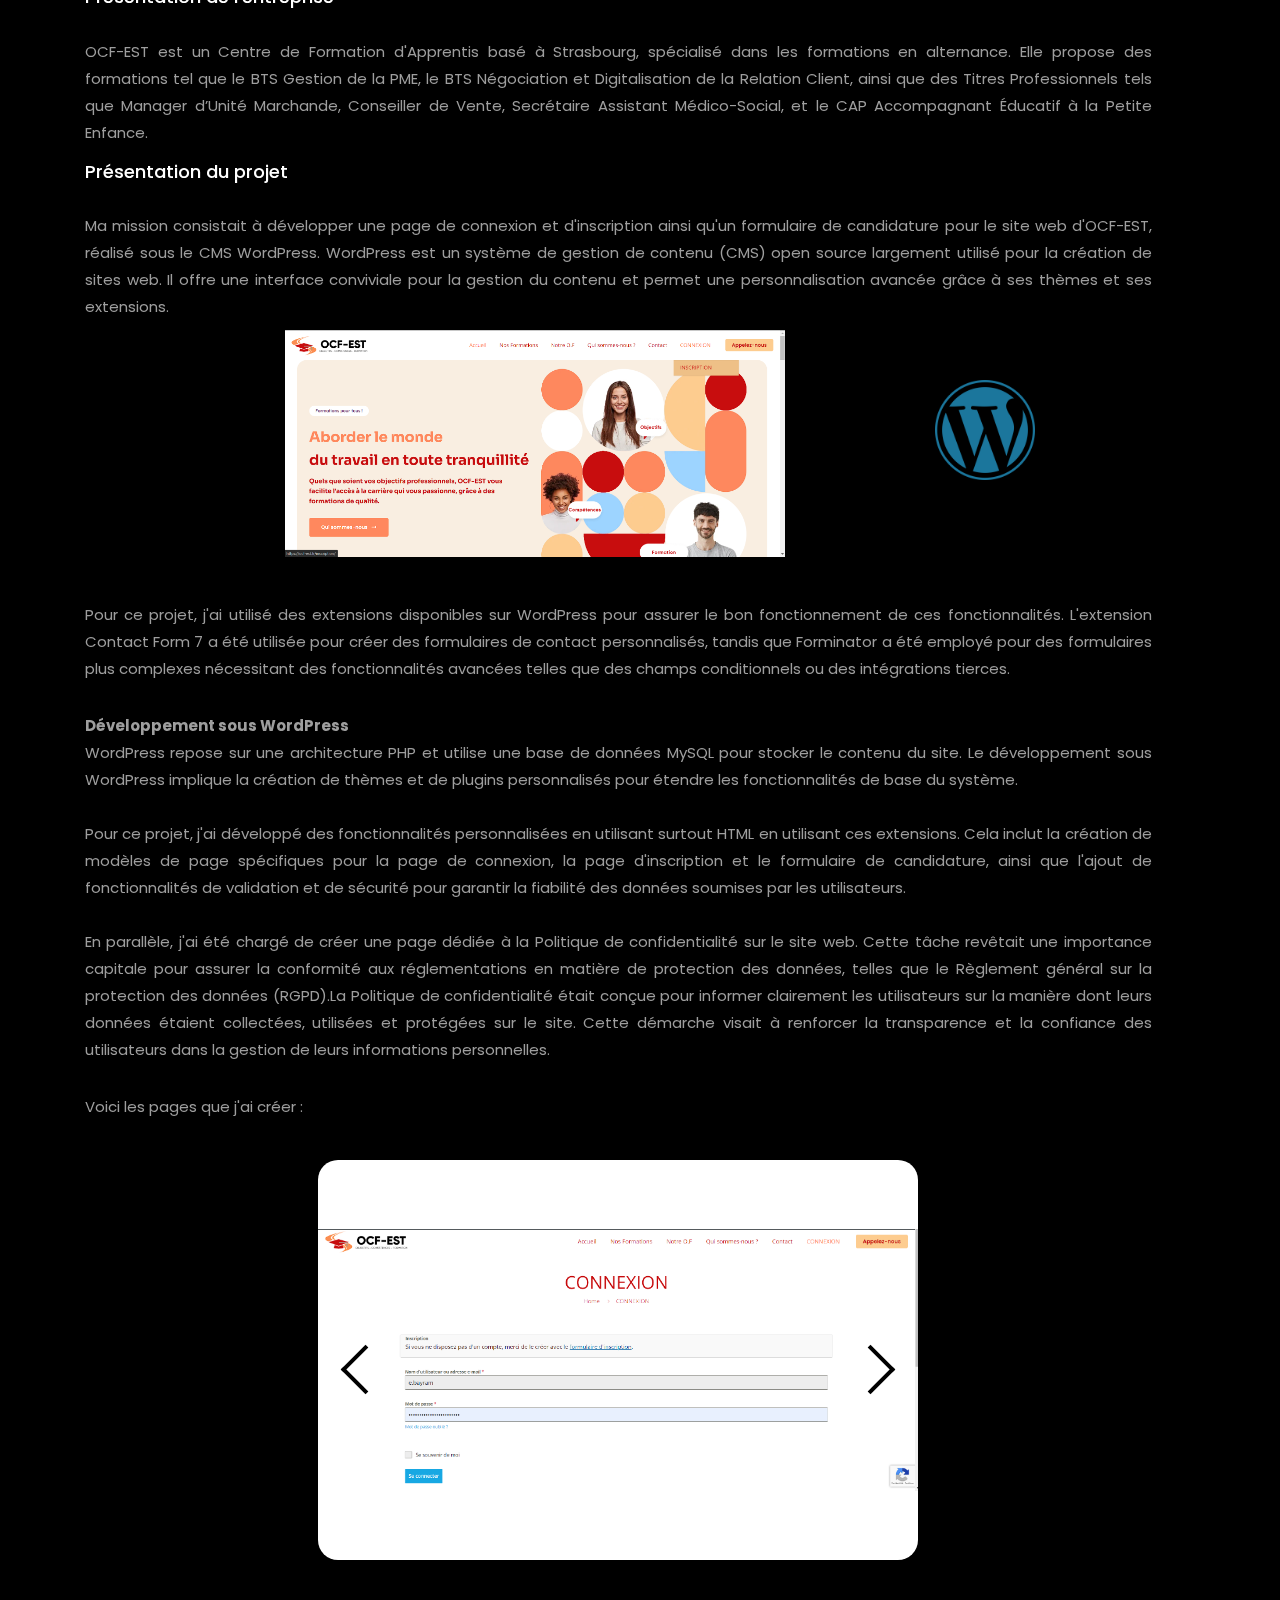
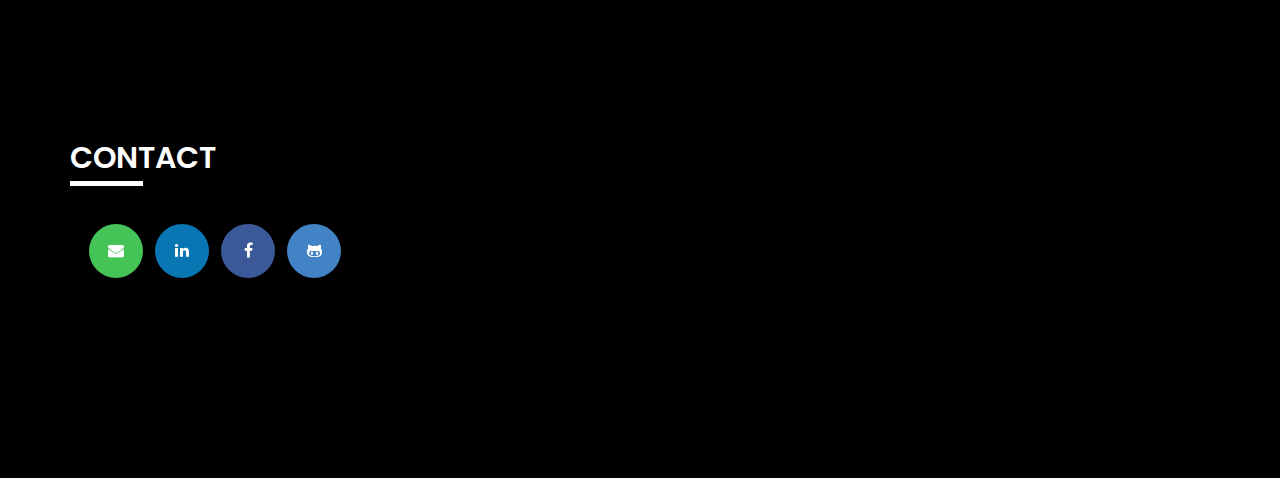
==== commit 95b2842c: "Update index.html" ====
--- a/index.html
+++ b/index.html
@@ -1379,9 +1379,10 @@
                                     <span class="surligner2" href="">La méthode Scrum</span> était utilisée pour gérer
                                     le processus de développement.
                                 </p>
-                                <p style="width:800pt;margin-bottom:10px">Voici le schéma un diagramme
+                                <!--<p style="width:800pt;margin-bottom:10px">Voici le schéma un diagramme
                                     entité-association</p>
-                                <img style="width: 60%; height: 60%;" src="assets/images/abt/MCD_stage1.png">
+                                <img style="width: 60%; height: 60%;" src="assets/images/abt/MCD_stage1.png">-->
+                                
                                 <!-- <p style="width:800pt;margin-bottom:10px">Voici les tables que nous avons créées :
                                 </br>-   Client, SubProject, ProjectTodo, Project, Favorite</p>
                                 <style>
